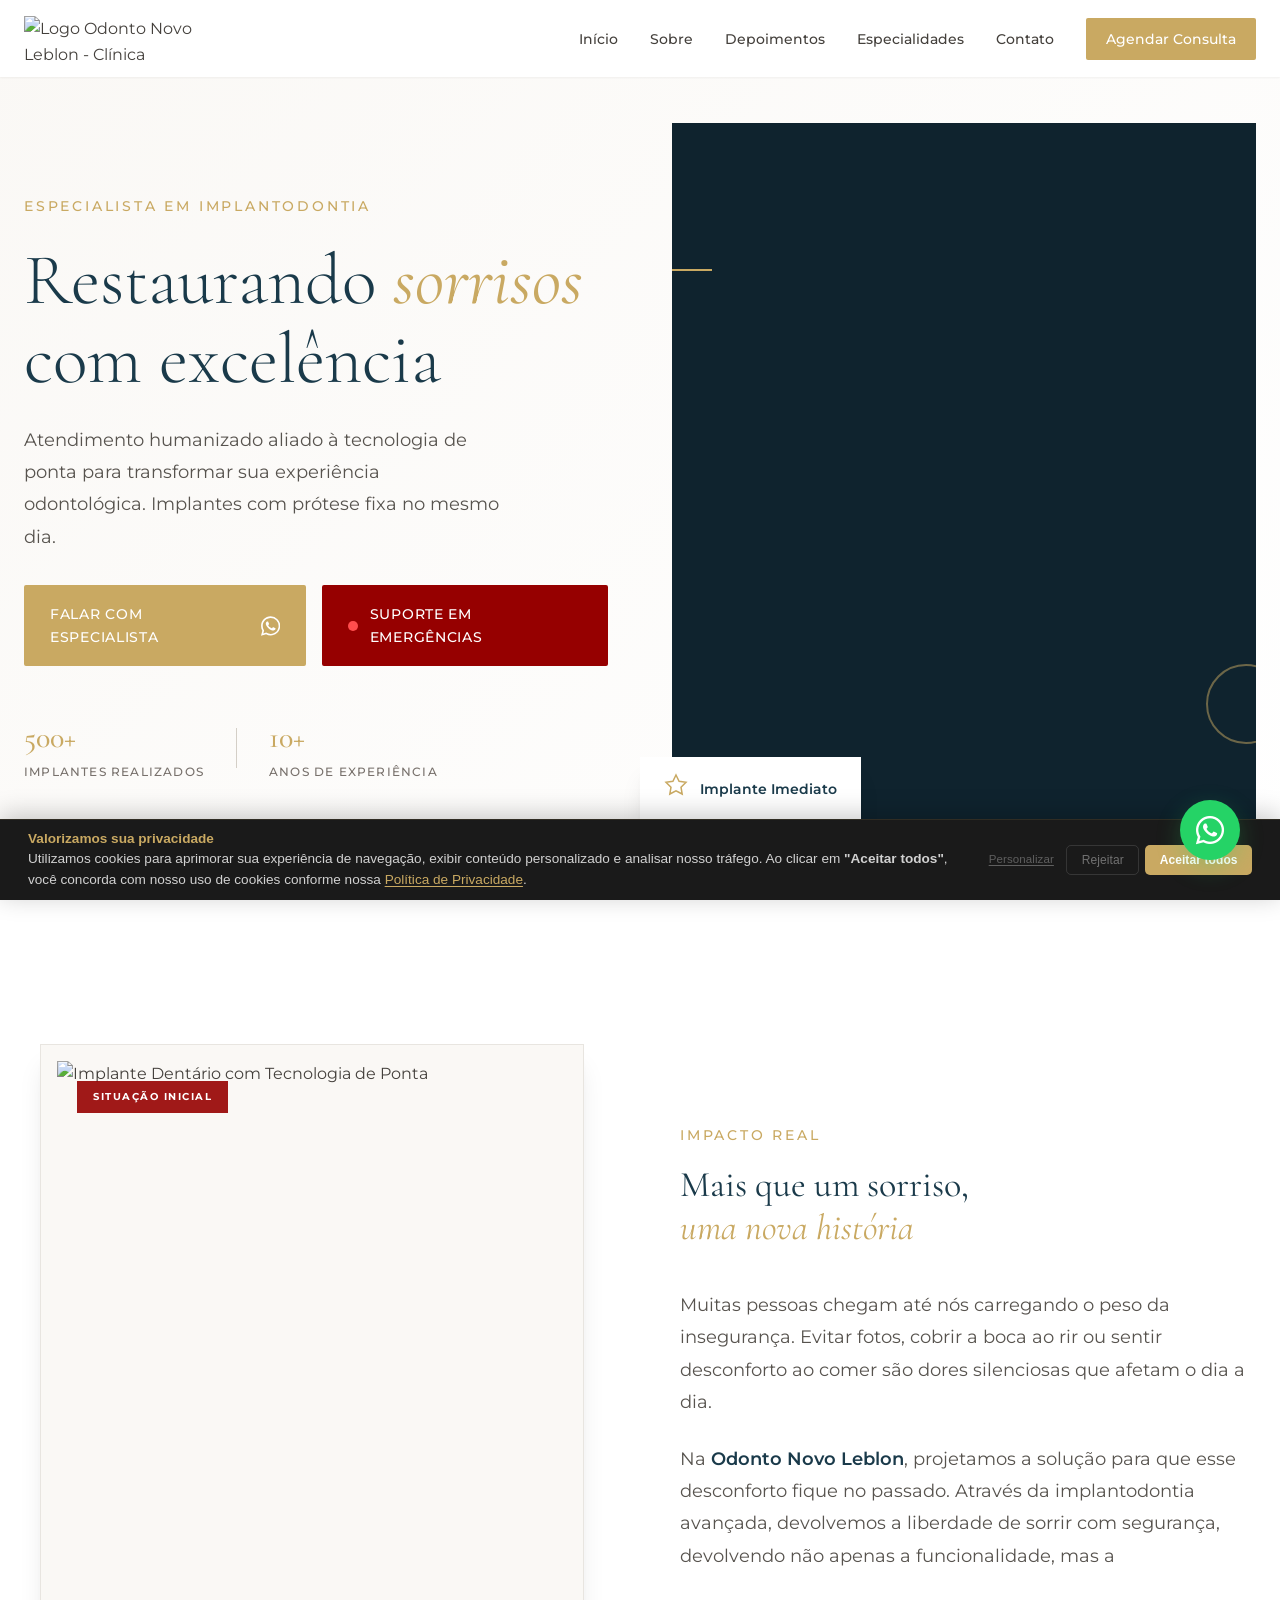
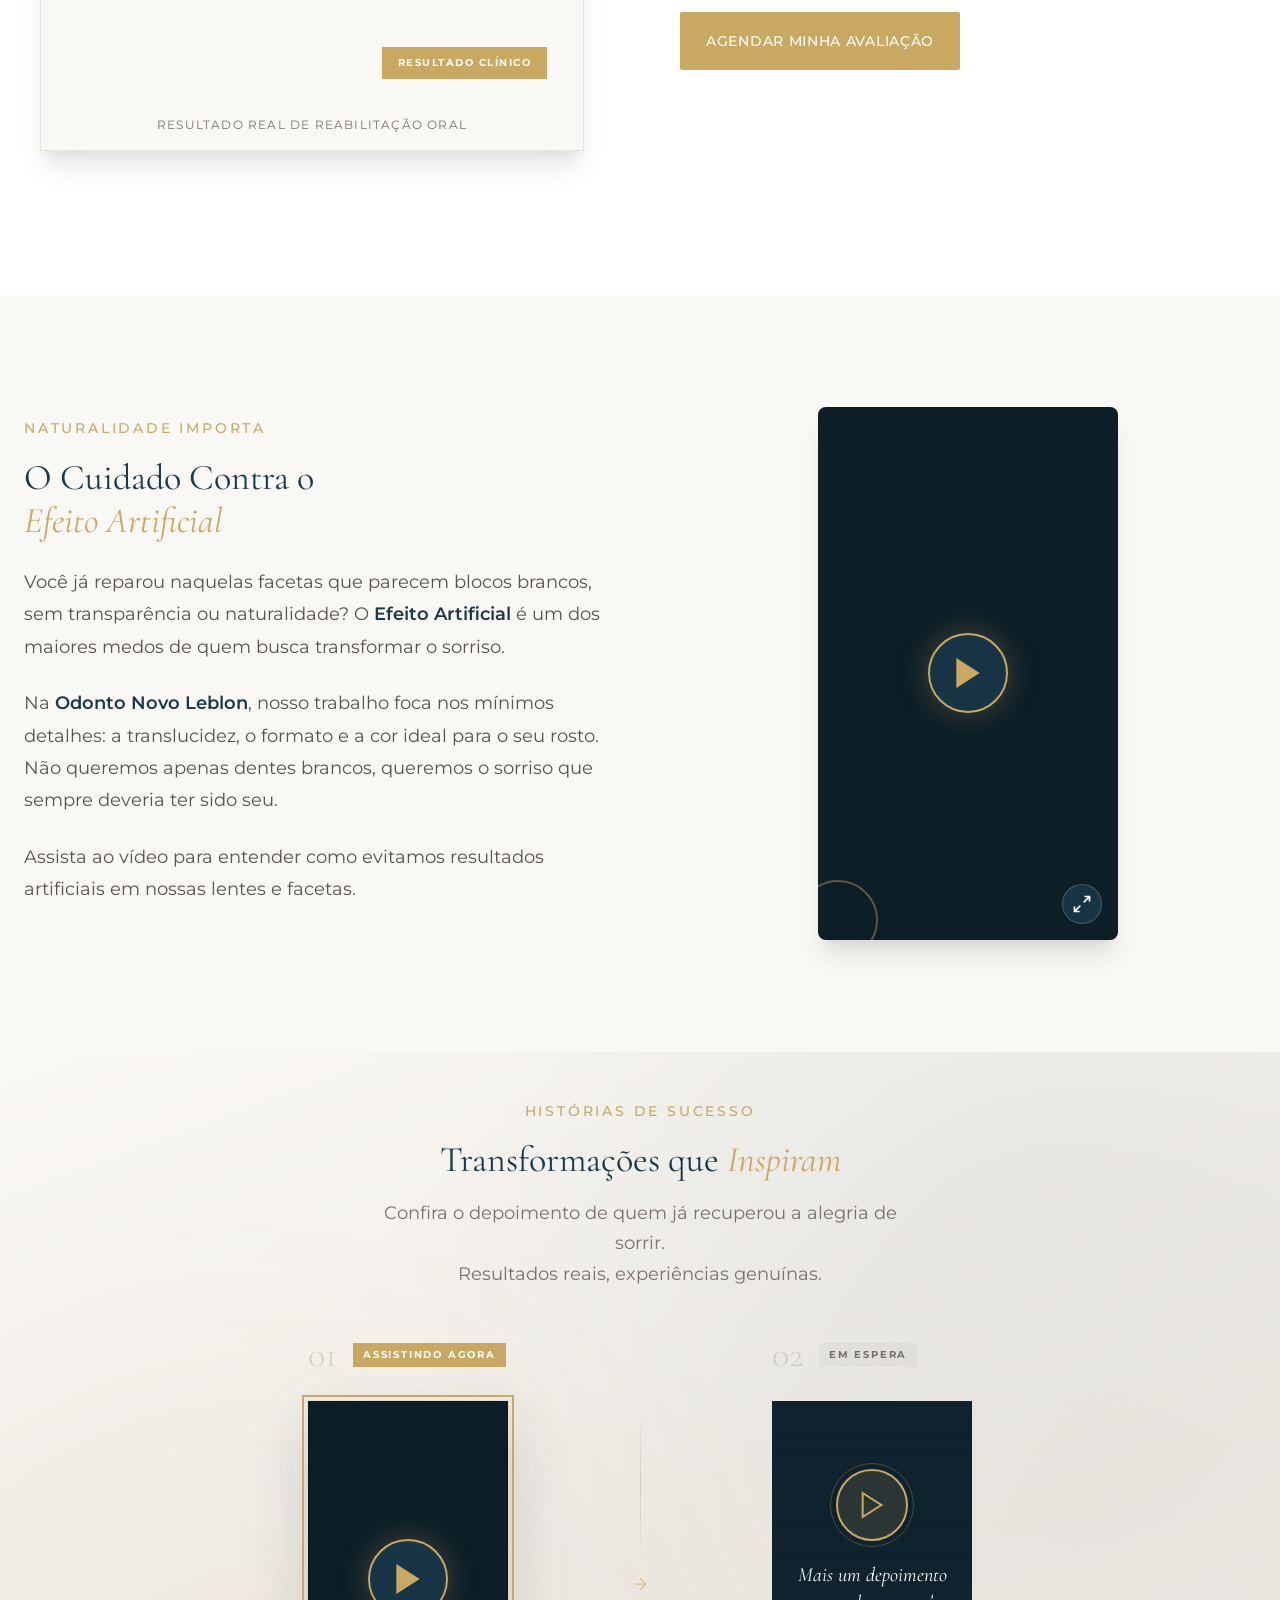
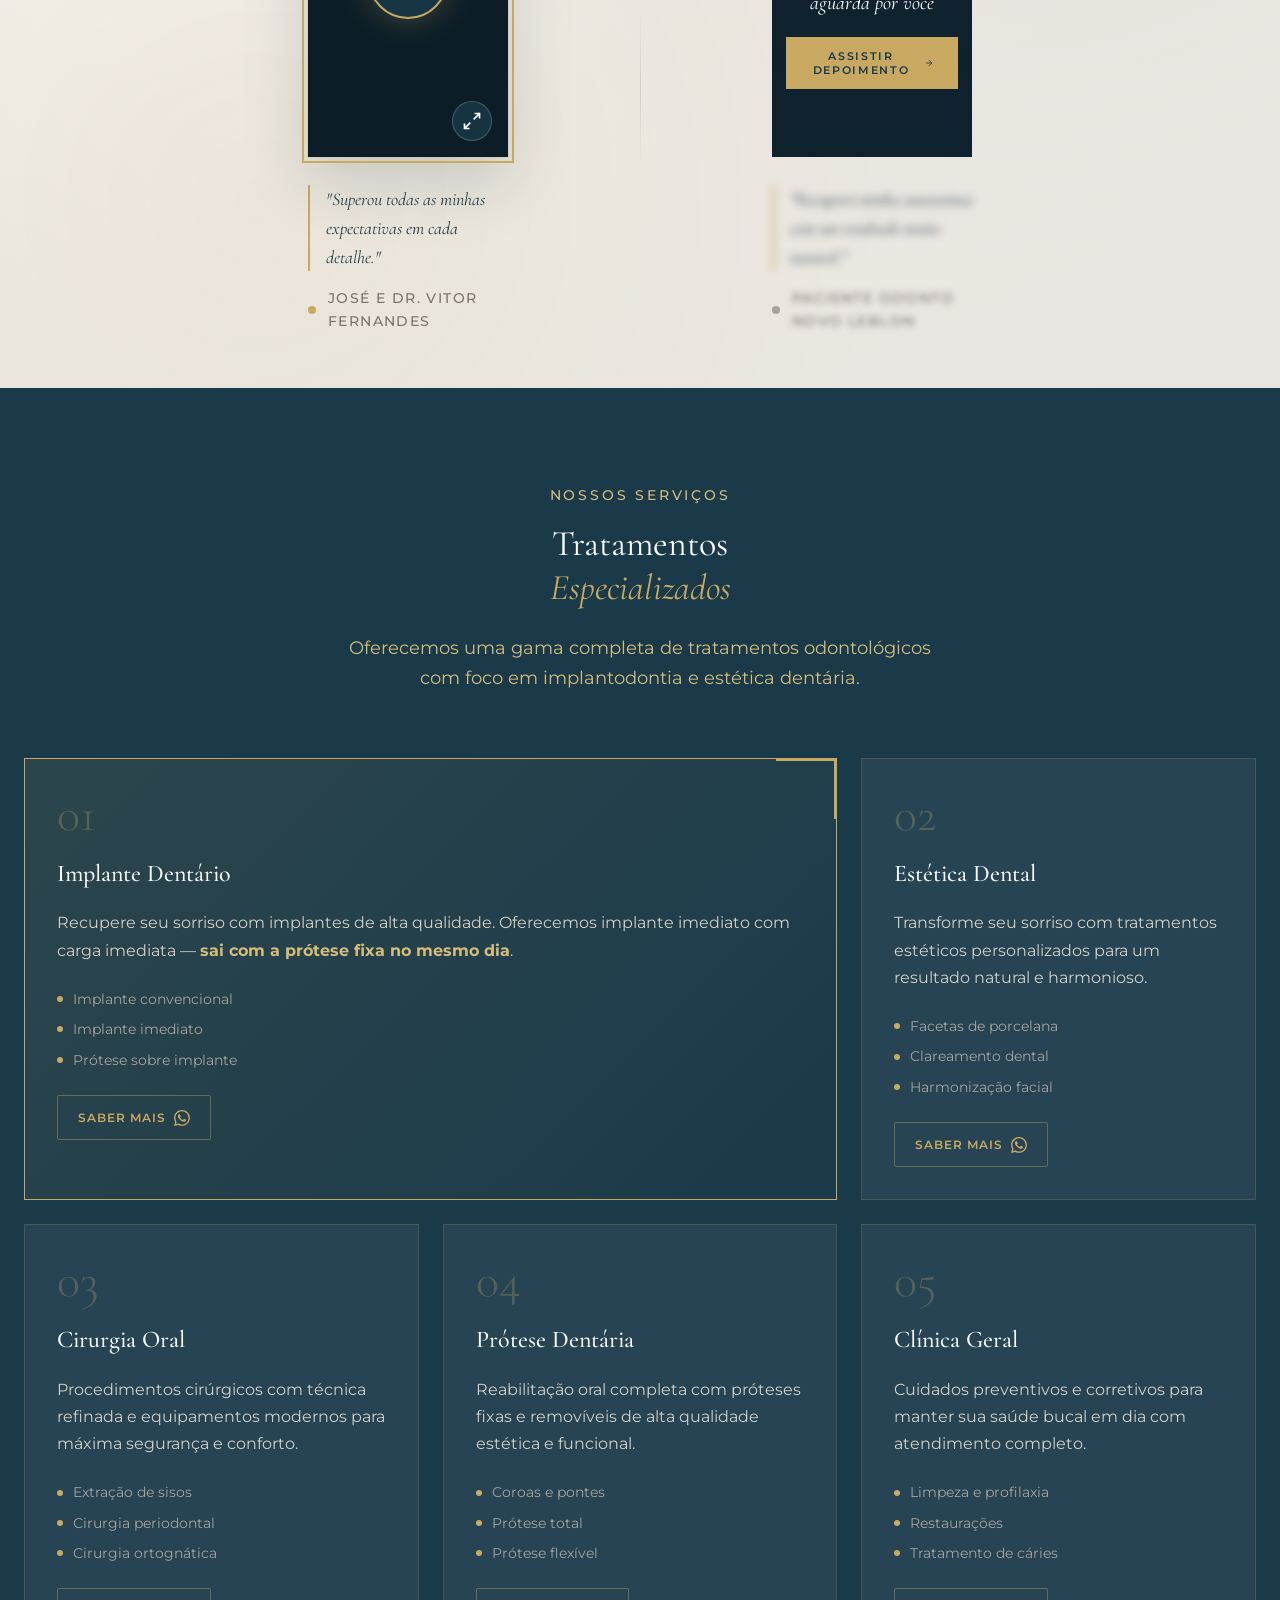
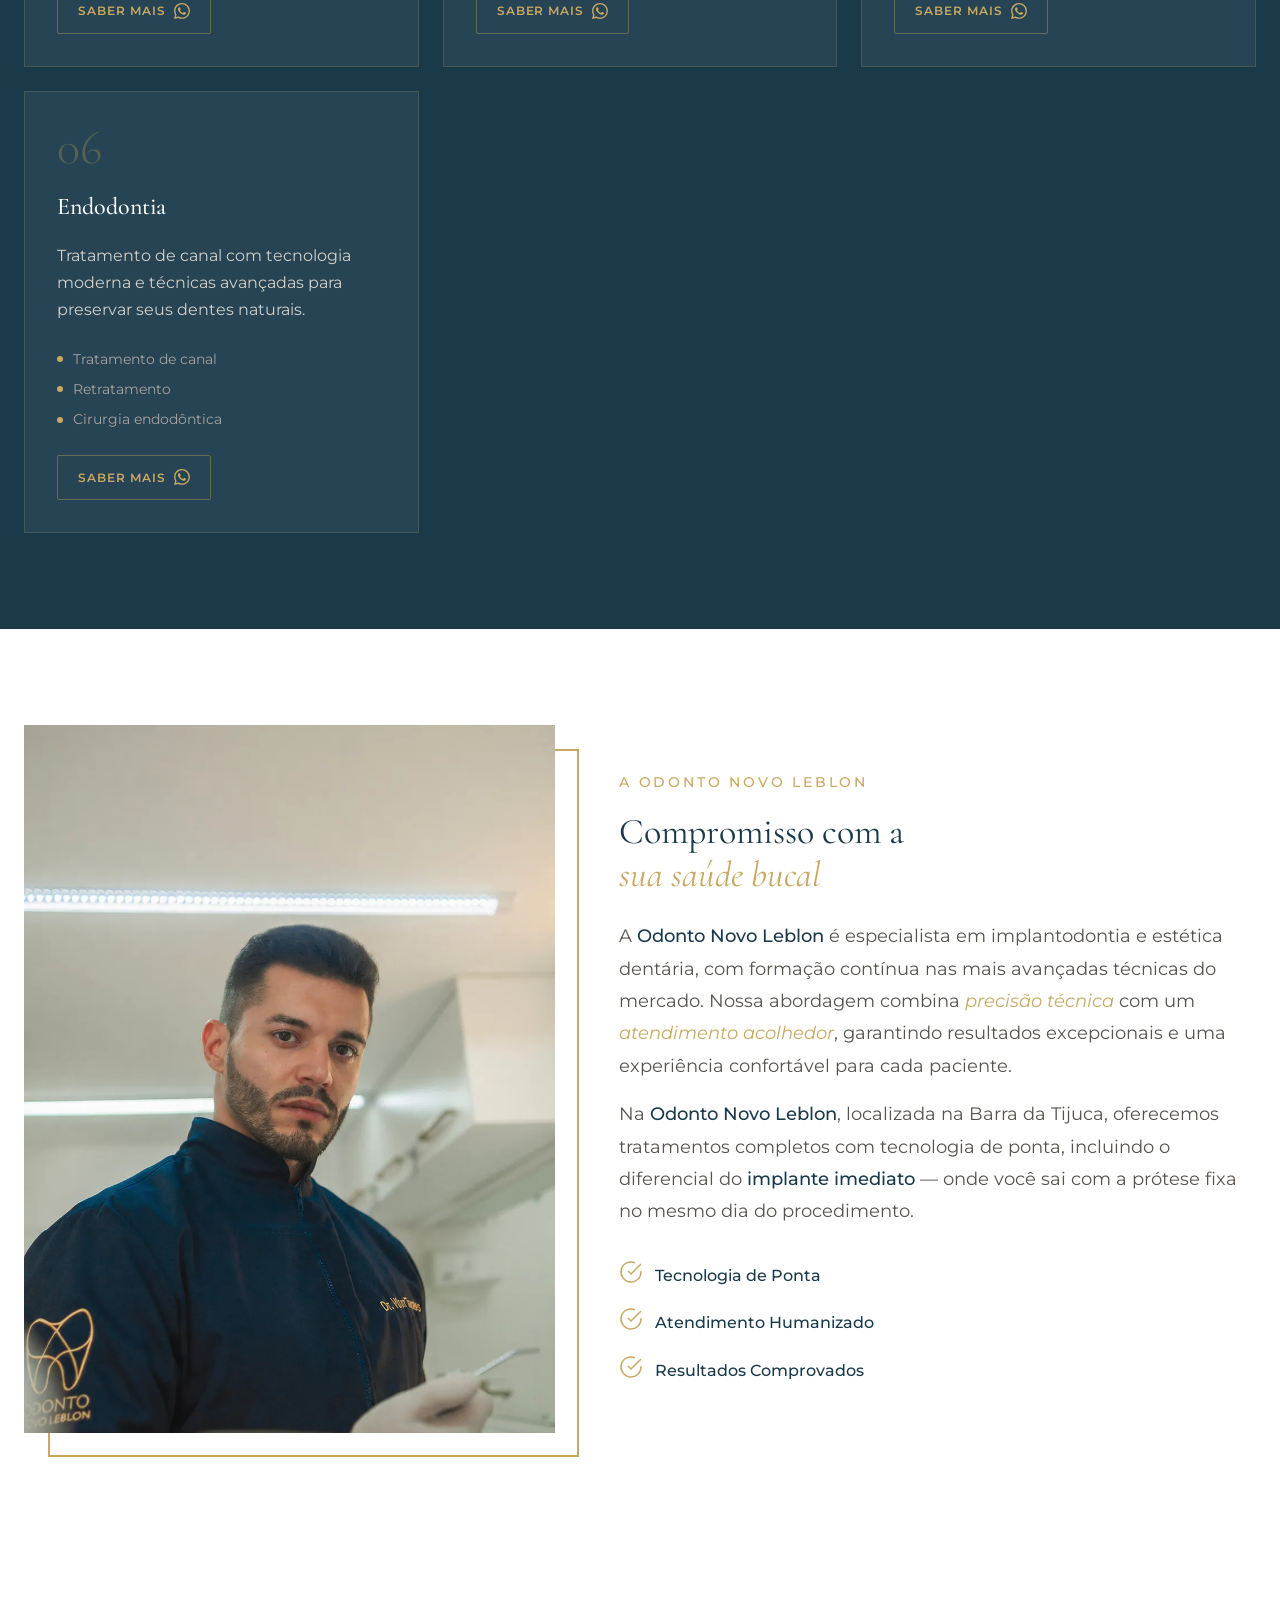
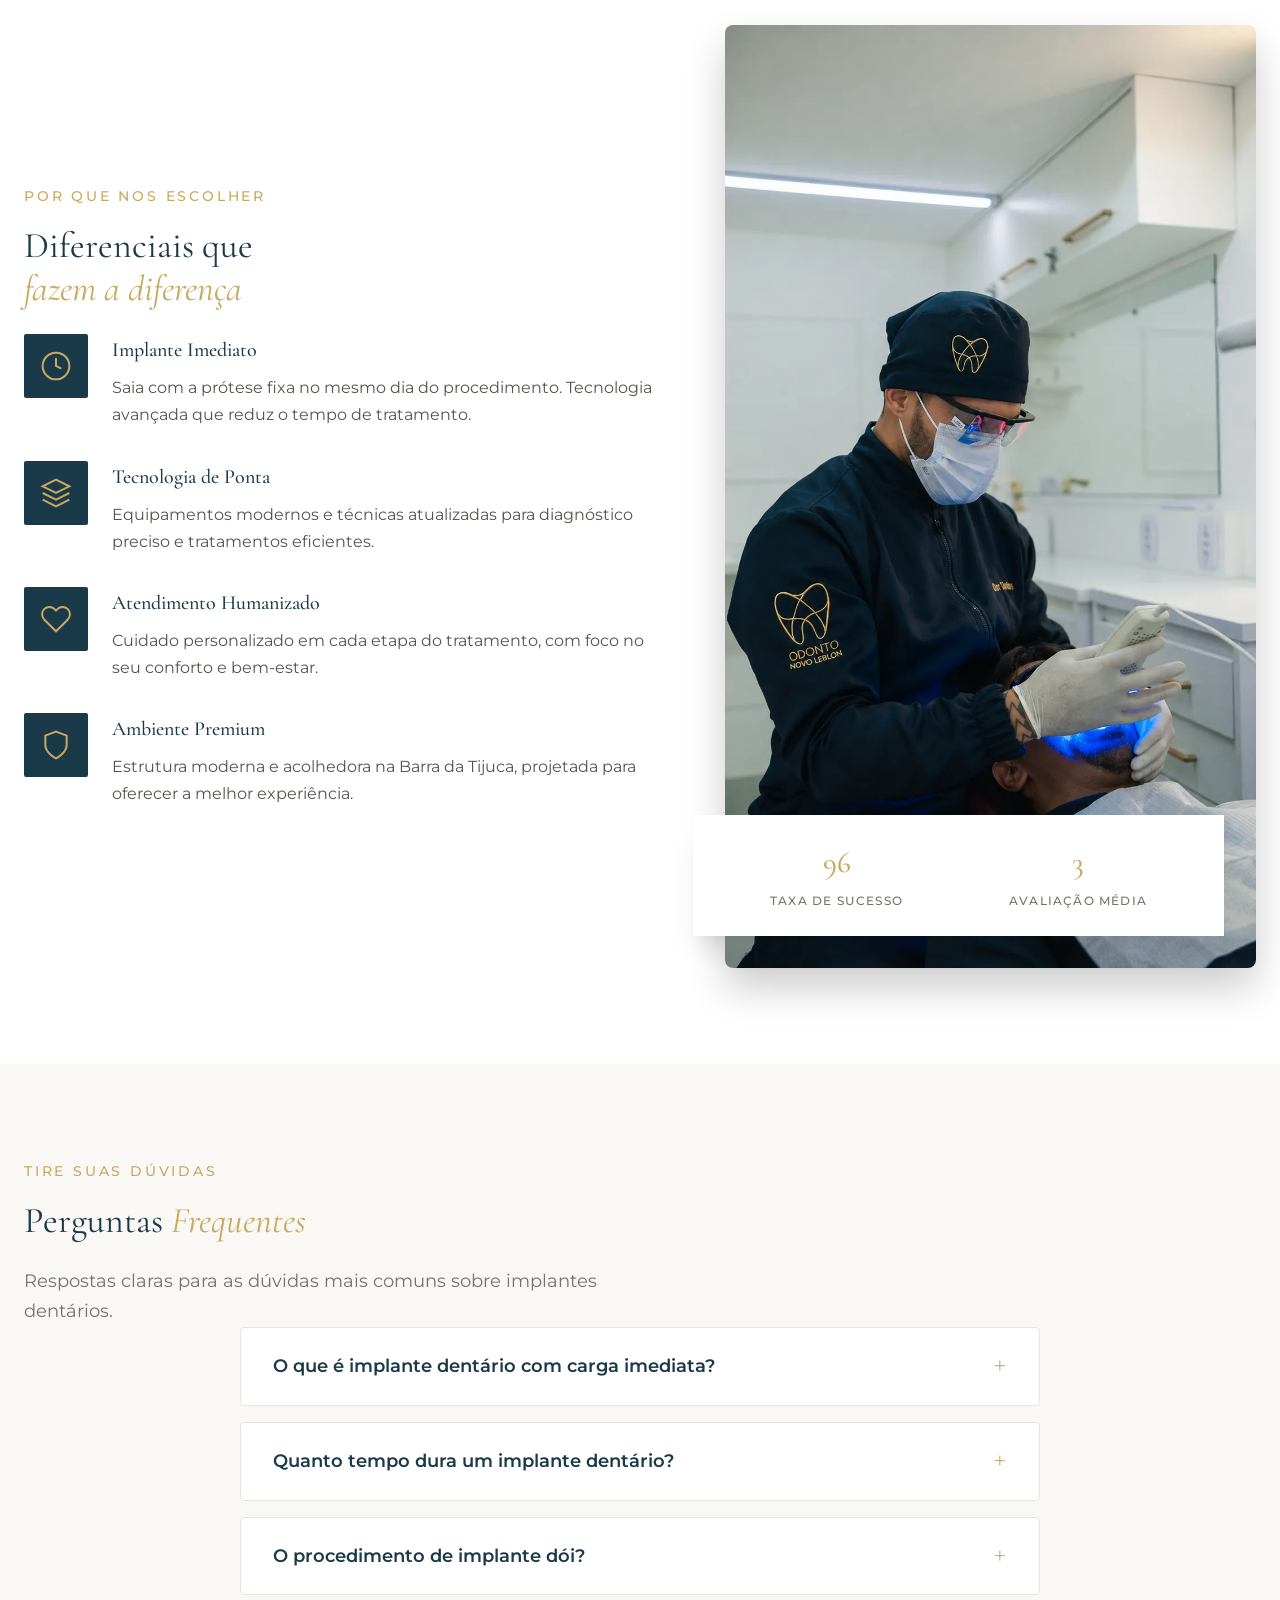
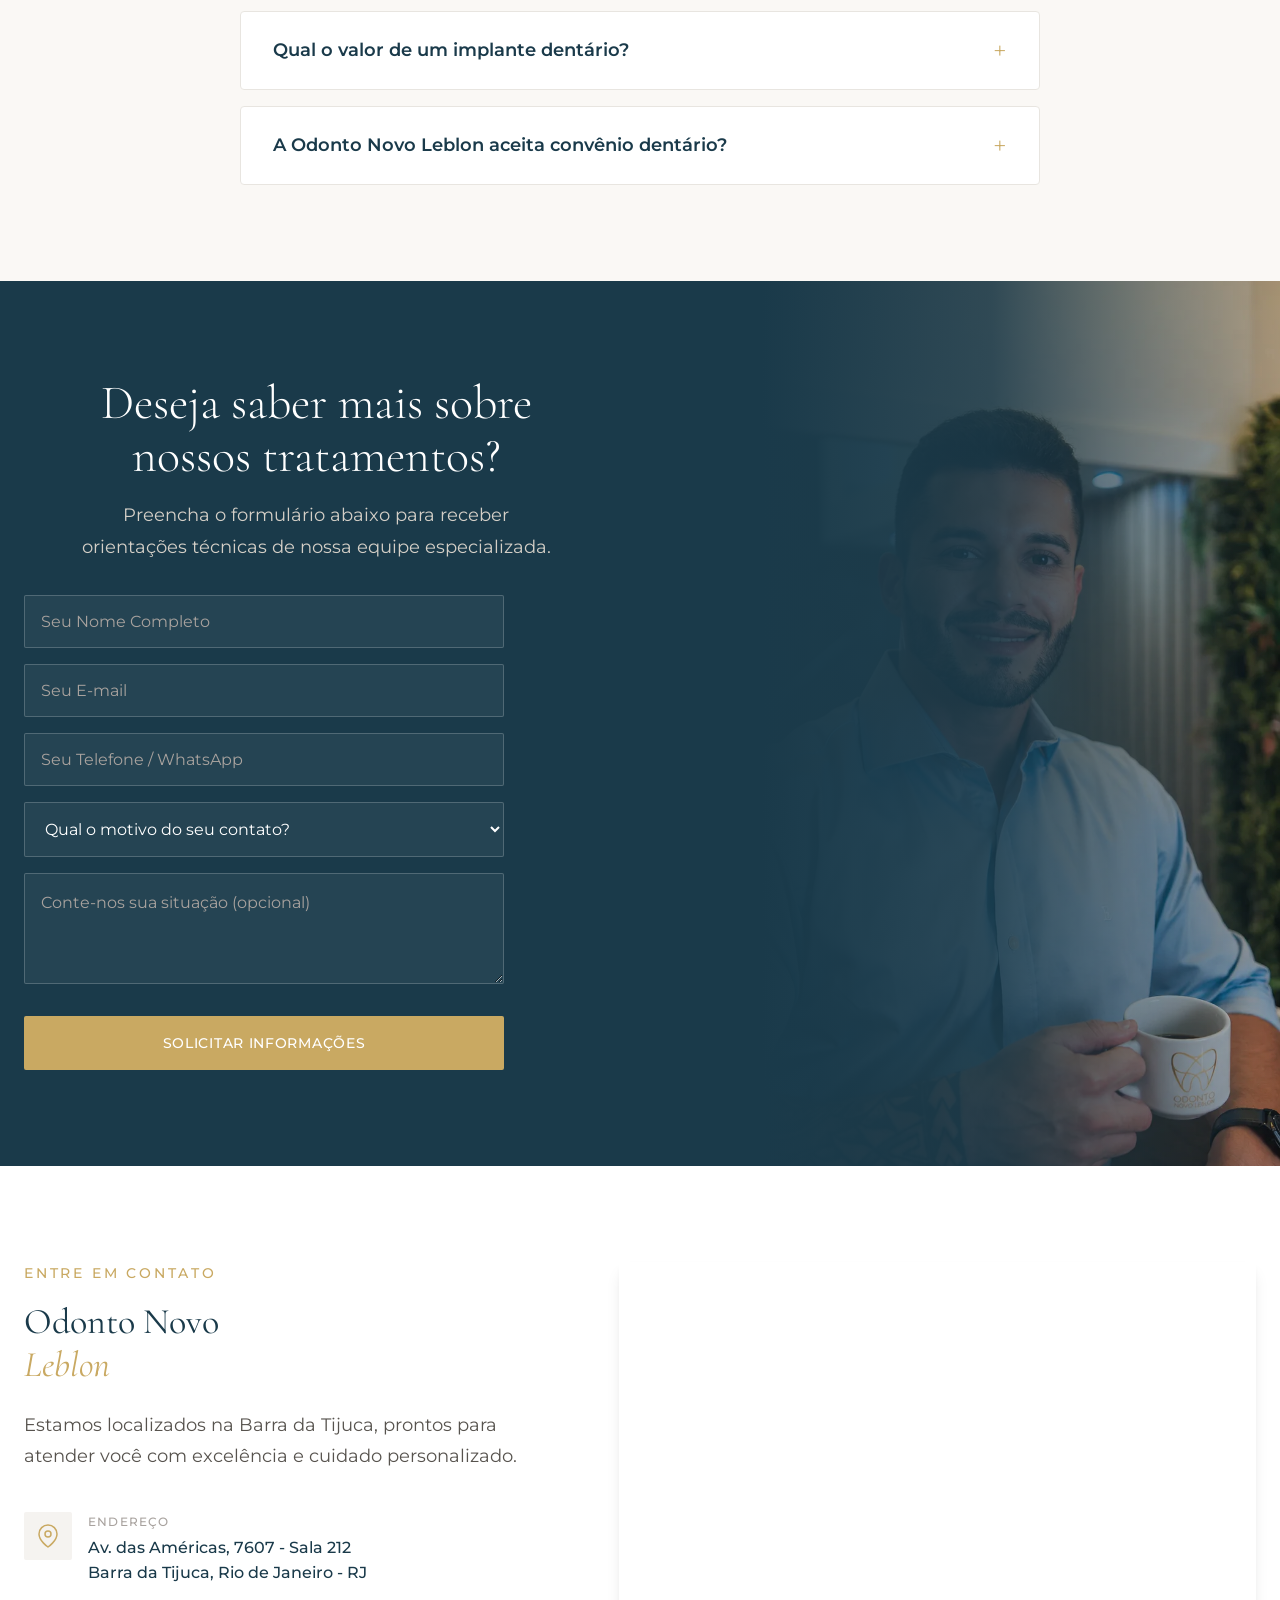
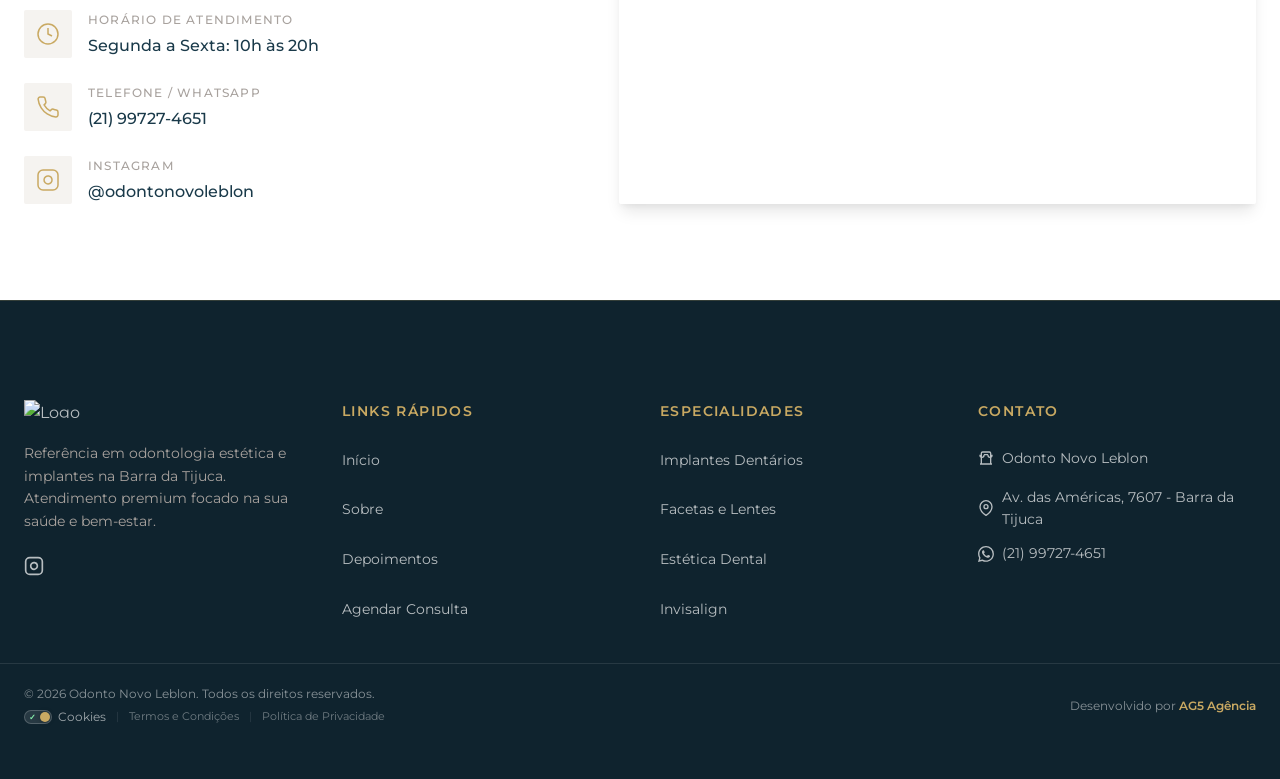
==== index.html @ 8f6925d9 "fix: aj" ====
<!DOCTYPE html>
<html lang="pt-BR">

<head>
    <meta charset="UTF-8">
    <meta name="viewport" content="width=device-width, initial-scale=1.0">

    <!-- Google Tag Manager -->
    <script>(function(w,d,s,l,i){w[l]=w[l]||[];w[l].push({'gtm.start':
    new Date().getTime(),event:'gtm.js'});var f=d.getElementsByTagName(s)[0],
    j=d.createElement(s),dl=l!='dataLayer'?'&l='+l:'';j.async=true;j.src=
    'https://www.googletagmanager.com/gtm.js?id='+i+dl;f.parentNode.insertBefore(j,f);
    })(window,document,'script','dataLayer','GTM-P4M5PRZR');</script>
    <!-- End Google Tag Manager -->

    <!-- SEO Primary -->
    <title>Implante Dentário na Barra da Tijuca | Odonto Novo Leblon</title>
    <meta name="description"
        content="Especialista em implante dentário na Barra da Tijuca, RJ. Prótese fixa no mesmo dia, tecnologia de ponta e atendimento humanizado. Agende sua consulta!">

    <!-- Canonical URL -->
    <link rel="canonical" href="http://www.odontonovoleblon.ag5agencia.site">

    <!-- Geo Meta Tags -->
    <meta name="geo.region" content="BR-RJ">
    <meta name="geo.placename" content="Rio de Janeiro">
    <meta name="geo.position" content="-22.999;-43.365">
    <meta name="ICBM" content="-22.999, -43.365">

    <!-- Theme -->
    <meta name="theme-color" content="#1A3A4A">
    <meta name="author" content="Odonto Novo Leblon">
    <meta name="robots" content="index, follow, max-image-preview:large">

    <!-- Favicon e Ícones -->
    <link rel="icon" type="image/x-icon" href="assets/logo-odonto-novo-leblon-favicon.ico">
    <link rel="icon" type="image/webp" href="assets/logo-odonto-novo-leblon-512x512.webp" sizes="512x512">
    <link rel="apple-touch-icon" href="assets/logo-odonto-novo-leblon-512x512.webp">
    <link rel="manifest" href="manifest.json">

    <!-- Open Graph / Redes Sociais -->
    <meta property="og:locale" content="pt_BR">
    <meta property="og:type" content="website">
    <meta property="og:title" content="Implante Dentário na Barra da Tijuca | Odonto Novo Leblon">
    <meta property="og:description"
        content="Especialista em implante dentário na Barra da Tijuca, RJ. Prótese fixa no mesmo dia com tecnologia de ponta. Agende sua avaliação!">
    <meta property="og:url" content="http://www.odontonovoleblon.ag5agencia.site">
    <meta property="og:site_name" content="Odonto Novo Leblon">
    <meta property="og:image" content="http://www.odontonovoleblon.ag5agencia.site/assets/dr.vitor-tavares.webp">
    <meta property="og:image:width" content="1200">
    <meta property="og:image:height" content="630">
    <meta property="og:image:alt"
        content="Odonto Novo Leblon - Clínica Especialista em Implantes Dentários na Barra da Tijuca, Rio de Janeiro">
    <meta property="business:contact_data:street_address" content="Av. das Américas, 7607 - Sala 212">
    <meta property="business:contact_data:locality" content="Barra da Tijuca">
    <meta property="business:contact_data:region" content="RJ">
    <meta property="business:contact_data:country_name" content="Brazil">

    <!-- Twitter Cards -->
    <meta name="twitter:card" content="summary_large_image">
    <meta name="twitter:title" content="Implante Dentário na Barra da Tijuca | Odonto Novo Leblon">
    <meta name="twitter:description"
        content="Especialista em implante dentário na Barra da Tijuca, RJ. Prótese fixa no mesmo dia com tecnologia de ponta.">
    <meta name="twitter:image"
        content="http://www.odontonovoleblon.ag5agencia.site/assets/dr.vitor-tavares.webp">
    <meta name="twitter:image:alt" content="Odonto Novo Leblon - Implantes Dentários">

    <!-- Last Updated -->
    <meta name="last-modified" content="2026-04-29">

    <link rel="preconnect" href="https://fonts.googleapis.com">
    <link rel="preconnect" href="https://fonts.gstatic.com" crossorigin>
    <link
        href="https://fonts.googleapis.com/css2?family=Cormorant+Garamond:ital,wght@0,300;0,400;0,500;0,600;1,300;1,400&family=Montserrat:wght@300;400;500;600&family=Outfit:wght@300;500;700&family=Playfair+Display:ital,wght@0,700;1,700&display=swap"
        rel="stylesheet">
    <link rel="stylesheet" href="https://cdnjs.cloudflare.com/ajax/libs/font-awesome/6.5.1/css/all.min.css">
    <link rel="stylesheet" href="style.css">
    <link rel="stylesheet" href="cookie-banner.css">

    <!-- Performance: Preload Crítico -->
    <link rel="preload" href="assets/dr.vitor-tavares.webp" as="image">
    <link rel="preload" href="https://fonts.gstatic.com/s/montserrat/v25/JTUHjIg1_i6t8kCHKm4532VJOt5-QNFgpWzyBTlnEw.woff2" as="font" type="font/woff2" crossorigin>
    <link rel="preload" href="https://fonts.gstatic.com/s/outfit/v11/QGYsz_MVcBeNP4NJtEtq.woff2" as="font" type="font/woff2" crossorigin>

    <!-- Schema.org JSON-LD -->
    <script type="application/ld+json">
    {
      "@context": "https://schema.org",
      "@graph": [
        {
          "@type": "Dentist",
          "@id": "https://www.odontonovoleblon.ag5agencia.site/#negocio",
          "name": "Odonto Novo Leblon",
          "alternateName": "Odonto Novo Leblon | Implante Dentário na Barra da Tijuca | Cirurgião Dentista | Clínica Odontológica",
          "url": "https://www.odontonovoleblon.ag5agencia.site/",
          "logo": "https://www.odontonovoleblon.ag5agencia.site/assets/logo-odonto-novo-leblon-desktop.webp",
          "image": [
            "https://www.odontonovoleblon.ag5agencia.site/assets/clinica-odontologica-premium-barra.webp",
            "https://www.odontonovoleblon.ag5agencia.site/assets/implante-dentario-carga-imediata.webp",
            "https://www.odontonovoleblon.ag5agencia.site/assets/tecnologia-odontologia-moderna.webp"
          ],
          "description": "Especialista em implante dentário na Barra da Tijuca, RJ. Prótese fixa no mesmo dia, atendimento humanizado com tecnologia de ponta.",
          "telephone": "+55-48-99127-4651",
          "priceRange": "$$$",
          "currenciesAccepted": "BRL",
          "paymentAccepted": "Dinheiro, Cartão de Crédito, Cartão de Débito, Convênios: Amil, Bradesco, SulAmérica",
          "foundingDate": "2025-10",
          "address": {
            "@type": "PostalAddress",
            "streetAddress": "Av. das Américas, 7607 - sala 212 - Shopping Novo Leblon",
            "addressLocality": "Rio de Janeiro",
            "addressRegion": "RJ",
            "postalCode": "22793-081",
            "addressCountry": "BR"
          },
          "geo": {
            "@type": "GeoCoordinates",
            "latitude": -23.00149870,
            "longitude": -43.38289220
          },
          "openingHoursSpecification": [
            {
              "@type": "OpeningHoursSpecification",
              "dayOfWeek": ["Monday", "Tuesday", "Wednesday", "Thursday", "Friday"],
              "opens": "10:00",
              "closes": "20:00"
            }
          ],
          "areaServed": [
            {
              "@type": "City",
              "name": "Rio de Janeiro",
              "containedInPlace": {
                "@type": "State",
                "name": "Rio de Janeiro"
              }
            },
            { "@type": "Place", "name": "Barra da Tijuca" },
            { "@type": "Place", "name": "Recreio dos Bandeirantes" },
            { "@type": "Place", "name": "Jacarepaguá" },
            { "@type": "Place", "name": "Camorim" },
            { "@type": "Place", "name": "Vargem Grande" },
            { "@type": "Place", "name": "Itanhangá" }
          ],
          "founder": {
            "@type": "Person",
            "name": "Dr. Vitor Tavares",
            "jobTitle": "Cirurgião Dentista | Especialista em Implantodontia",
            "description": "Especialista em implantodontia e estética dentária com formação contínua nas técnicas mais avançadas do mercado. Comprometido com resultados excepcionais e atendimento acolhedor.",
            "image": "https://www.odontonovoleblon.ag5agencia.site/assets/dr.vitor-tavares.webp"
          },
          "hasOfferCatalog": {
            "@type": "OfferCatalog",
            "name": "Serviços Odontológicos da Odonto Novo Leblon",
            "itemListElement": [
              {
                "@type": "Offer",
                "itemOffered": {
                  "@type": "Service",
                  "name": "Implante Dentário",
                  "description": "Implante dentário com carga imediata, prótese fixa no mesmo dia. Técnica avançada com alta taxa de sucesso.",
                  "areaServed": "Rio de Janeiro – RJ",
                  "provider": { "@id": "https://www.odontonovoleblon.ag5agencia.site/#negocio" }
                }
              },
              {
                "@type": "Offer",
                "itemOffered": {
                  "@type": "Service",
                  "name": "Clínica Geral",
                  "description": "Atendimento odontológico completo: prevenção, diagnóstico, tratamento de cáries e manutenção da saúde bucal.",
                  "areaServed": "Rio de Janeiro – RJ",
                  "provider": { "@id": "https://www.odontonovoleblon.ag5agencia.site/#negocio" }
                }
              },
              {
                "@type": "Offer",
                "itemOffered": {
                  "@type": "Service",
                  "name": "Cirurgia Oral e Periodontal",
                  "description": "Procedimentos cirúrgicos com técnica refinada para extrações, tratamento de gengivas e reabilitação oral.",
                  "areaServed": "Rio de Janeiro – RJ",
                  "provider": { "@id": "https://www.odontonovoleblon.ag5agencia.site/#negocio" }
                }
              },
              {
                "@type": "Offer",
                "itemOffered": {
                  "@type": "Service",
                  "name": "Estética Dental e Facetas",
                  "description": "Transformação do sorriso com facetas de porcelana, clareamento dental e harmonização facial.",
                  "areaServed": "Rio de Janeiro – RJ",
                  "provider": { "@id": "https://www.odontonovoleblon.ag5agencia.site/#negocio" }
                }
              },
              {
                "@type": "Offer",
                "itemOffered": {
                  "@type": "Service",
                  "name": "Prótese Dentária",
                  "description": "Reabilitação oral completa com próteses fixas e removíveis de alta qualidade estética e funcional.",
                  "areaServed": "Rio de Janeiro – RJ",
                  "provider": { "@id": "https://www.odontonovoleblon.ag5agencia.site/#negocio" }
                }
              },
              {
                "@type": "Offer",
                "itemOffered": {
                  "@type": "Service",
                  "name": "Endodontia",
                  "description": "Tratamento de canal com tecnologia moderna e técnicas avançadas para preservar os dentes naturais.",
                  "areaServed": "Rio de Janeiro – RJ",
                  "provider": { "@id": "https://www.odontonovoleblon.ag5agencia.site/#negocio" }
                }
              },
              {
                "@type": "Offer",
                "itemOffered": {
                  "@type": "Service",
                  "name": "Periodontia",
                  "description": "Tratamento especializado para doenças da gengiva e estruturas de suporte dos dentes.",
                  "areaServed": "Rio de Janeiro – RJ",
                  "provider": { "@id": "https://www.odontonovoleblon.ag5agencia.site/#negocio" }
                }
              }
            ]
          },
          "aggregateRating": {
            "@type": "AggregateRating",
            "ratingValue": "5",
            "reviewCount": "46",
            "bestRating": "5",
            "worstRating": "1"
          },
          "sameAs": [
            "https://share.google/1XXQAdX3nRAdYRO32",
            "https://www.instagram.com/leblonodonto/",
            "https://wa.me/5548991274651"
          ]
        },
        {
          "@type": "WebSite",
          "@id": "https://www.odontonovoleblon.ag5agencia.site/#website",
          "url": "https://www.odontonovoleblon.ag5agencia.site/",
          "name": "Odonto Novo Leblon | Implante Dentário na Barra da Tijuca",
          "publisher": { "@id": "https://www.odontonovoleblon.ag5agencia.site/#negocio" },
          "inLanguage": "pt-BR"
        },
        {
          "@type": "WebPage",
          "@id": "https://www.odontonovoleblon.ag5agencia.site/#webpage",
          "url": "https://www.odontonovoleblon.ag5agencia.site/",
          "name": "Implante Dentário Barra da Tijuca | Odonto Novo Leblon",
          "description": "Especialista em implante dentário na Barra da Tijuca, RJ. Prótese fixa no mesmo dia, tecnologia de ponta e atendimento humanizado. Agende sua consulta!",
          "isPartOf": { "@id": "https://www.odontonovoleblon.ag5agencia.site/#website" },
          "about": { "@id": "https://www.odontonovoleblon.ag5agencia.site/#negocio" },
          "inLanguage": "pt-BR",
          "datePublished": "2025-10-01",
          "dateModified": "2026-04-29"
        },
        {
          "@type": "FAQPage",
          "@id": "https://www.odontonovoleblon.ag5agencia.site/#faq",
          "mainEntity": [
            {
              "@type": "Question",
              "name": "O que é implante dentário com carga imediata?",
              "acceptedAnswer": {
                "@type": "Answer",
                "text": "É um procedimento onde o implante e a prótese fixa são instalados no mesmo dia, permitindo que o paciente saia com o sorriso restaurado imediatamente. Na Odonto Novo Leblon, utilizamos tecnologia avançada para garantir segurança e resultados duradouros."
              }
            },
            {
              "@type": "Question",
              "name": "Quanto tempo dura um implante dentário?",
              "acceptedAnswer": {
                "@type": "Answer",
                "text": "Com os cuidados adequados, um implante dentário pode durar a vida toda. A taxa de sucesso dos implantes realizados na Odonto Novo Leblon é de 98%, e com manutenção correta e visitas regulares ao dentista, o implante se mantém saudável por décadas."
              }
            },
            {
              "@type": "Question",
              "name": "O procedimento de implante dói?",
              "acceptedAnswer": {
                "@type": "Answer",
                "text": "O procedimento é realizado com anestesia local e técnicas modernas que minimizam o desconforto. Na Odonto Novo Leblon, utilizamos tecnologia de ponta e sedação quando necessário, garantindo uma experiência confortável e sem dor para o paciente."
              }
            },
            {
              "@type": "Question",
              "name": "Qual o valor de um implante dentário?",
              "acceptedAnswer": {
                "@type": "Answer",
                "text": "O valor varia conforme o tipo de implante e a complexidade do caso. Na Odonto Novo Leblon, oferecemos avaliação gratuita e condições facilitadas de pagamento. Entre em contato pelo WhatsApp (21) 99727-4651 para agendar sua consulta."
              }
            },
            {
              "@type": "Question",
              "name": "A Odonto Novo Leblon aceita convênio dentário?",
              "acceptedAnswer": {
                "@type": "Answer",
                "text": "Sim, trabalhamos com diversos convênios incluindo Amil, Bradesco e SulAmérica. Também oferecemos planos de pagamento facilitados. Consulte nossa equipe pelo WhatsApp ou telefone para verificar a cobertura do seu plano."
              }
            }
          ]
        }
      ]
    }
    </script>
</head>

<body>
    <!-- Google Tag Manager (noscript) -->
    <noscript><iframe src="https://www.googletagmanager.com/ns.html?id=GTM-P4M5PRZR"
    height="0" width="0" style="display:none;visibility:hidden"></iframe></noscript>
    <!-- End Google Tag Manager (noscript) -->
    <!-- Navegação -->
    <nav class="nav" id="nav" aria-label="Navegação principal">
        <div class="nav-container">
            <a href="#inicio" class="nav-logo" aria-label="Odonto Novo Leblon - Página Inicial">
                <picture>
                    <source media="(max-width: 768px)" srcset="assets/logo-odonto-novo-leblon-mobile.webp"
                        type="image/webp">
                    <img src="assets/logo-odonto-novo-leblon-desktop.webp"
                        alt="Logo Odonto Novo Leblon - Clínica Especializada em Implantes Dentários"
                        class="logo-image" loading="eager" fetchpriority="high" width="180" height="40">
                </picture>
            </a>
            <button class="nav-toggle" id="navToggle" aria-label="Abrir menu de navegação" aria-expanded="false"
                aria-controls="navMenu">
                <span></span>
                <span></span>
                <span></span>
            </button>
            <ul class="nav-menu" id="navMenu">
                <li><a href="#inicio" class="nav-link">Início</a></li>
                <li><a href="#sobre" class="nav-link">Sobre</a></li>
                <li><a href="#depoimentos" class="nav-link">Depoimentos</a></li>
                <li><a href="#especialidades" class="nav-link">Especialidades</a></li>
                <li><a href="#contato" class="nav-link">Contato</a></li>
                <li><a href="https://wa.me/5521997274651?text=Ol%C3%A1%2C%20vim%20atrav%C3%A9s%20do%20site%20e%20gostaria%20de%20agendar%20uma%20consulta." class="nav-cta" target="_blank">Agendar Consulta</a></li>
            </ul>
        </div>
    </nav>

    <!-- Main Content -->
    <main id="main-content">
        <!-- Hero Section -->
        <section class="hero" id="inicio">
            <!-- Video Background (Mobile only via CSS) -->
            <div class="hero-video-bg">
                <video autoplay muted loop playsinline class="hero-bg-video">
                    <source src="https://assets.cdn.filesafe.space/7hzaWcGgawCV1WudlwA7/media/69d718e6034bff42850d42e3.mp4" type="video/mp4">
                </video>
                <div class="hero-video-overlay"></div>
            </div>

            <div class="hero-grid">
                <div class="hero-content">
                    <div class="hero-eyebrow">Especialista em Implantodontia</div>
                    <h1 class="hero-title">
                        <span class="title-line">Restaurando <span class="title-accent">sorrisos</span></span>
                        <span class="title-line">com excelência</span>
                    </h1>
                    <p class="hero-description">
                        Atendimento humanizado aliado à tecnologia de ponta para transformar
                        sua experiência odontológica. Implantes com prótese fixa no mesmo dia.
                    </p>
                    <div class="hero-actions">
                        <a href="https://wa.me/5521997274651?text=Ol%C3%A1%2C%20vim%20atrav%C3%A9s%20do%20site%20e%20gostaria%20de%20saber%20mais%20sobre%20atendimento." class="btn btn-primary" target="_blank">
                            <span>Falar com Especialista</span>
                            <svg width="20" height="20" viewBox="0 0 16 16" fill="currentColor">
                                <path d="M13.601 2.326A7.85 7.85 0 0 0 7.994 0C3.627 0 .068 3.558.064 7.926c0 1.399.366 2.76 1.057 3.965L0 16l4.204-1.102a7.9 7.9 0 0 0 3.79.965h.004c4.368 0 7.926-3.558 7.93-7.93A7.9 7.9 0 0 0 13.6 2.326zM7.994 14.521a6.6 6.6 0 0 1-3.356-.92l-.24-.144-2.494.654.666-2.433-.156-.251a6.56 6.56 0 0 1-1.007-3.505c0-3.626 2.957-6.584 6.591-6.584a6.56 6.56 0 0 1 4.66 1.931 6.56 6.56 0 0 1 1.928 4.66c-.004 3.639-2.961 6.592-6.592 6.592m3.615-4.934c-.197-.099-1.17-.578-1.353-.646-.182-.065-.315-.099-.445.099-.133.197-.513.646-.627.775-.114.133-.232.148-.43.05-.197-.1-.836-.308-1.592-.985-.59-.525-.985-1.175-1.103-1.372-.114-.198-.011-.304.088-.403.087-.088.197-.232.296-.346.1-.114.133-.198.198-.33.065-.134.034-.248-.015-.347-.05-.099-.445-1.076-.612-1.47-.16-.389-.323-.335-.445-.34-.114-.007-.247-.007-.38-.007a.73.73 0 0 0-.529.247c-.182.198-.691.677-.691 1.654s.71 1.916.81 2.049c.098.133 1.394 2.132 3.383 2.992.47.205.84.326 1.129.418.475.152.904.129 1.246.08.38-.058 1.171-.48 1.338-.943.164-.464.164-.86.114-.943-.049-.084-.182-.133-.38-.232"/>
                            </svg>
                        </a>
                        <a href="https://wa.me/5521997274651?text=Ol%C3%A1%2C%20vim%20atrav%C3%A9s%20do%20site%20e%20gostaria%20de%20agendar%20atendimento%20de%20emerg%C3%AAncia%20odontol%C3%B3gica." class="btn btn-emergency" target="_blank">
                            <span class="pulse-dot"></span>
                            <span>Suporte em Emergências</span>
                        </a>
                    </div>
                    <div class="hero-stats">
                        <div class="stat-item">
                            <span class="stat-number">+500</span>
                            <span class="stat-label">Implantes Realizados</span>
                        </div>
                        <div class="stat-divider"></div>
                        <div class="stat-item">
                            <span class="stat-number">10+</span>
                            <span class="stat-label">Anos de Experiência</span>
                        </div>
                    </div>
                </div>
                <div class="hero-visual">
                    <div class="hero-image-container">
                        <div class="hero-image-frame">
                            <video autoplay muted loop playsinline class="hero-video">
                                <source
                                    src="https://assets.cdn.filesafe.space/7hzaWcGgawCV1WudlwA7/media/69d718e6034bff42850d42e3.mp4"
                                    type="video/mp4">
                                Seu navegador não suporta vídeos.
                            </video>
                            <div class="image-accent-line"></div>
                            <div class="image-accent-circle"></div>
                        </div>
                        <div class="hero-badge">
                            <span class="badge-icon">
                                <svg width="24" height="24" viewBox="0 0 24 24" fill="none" stroke="currentColor"
                                    stroke-width="1.5">
                                    <path
                                        d="M12 2L15.09 8.26L22 9.27L17 14.14L18.18 21.02L12 17.77L5.82 21.02L7 14.14L2 9.27L8.91 8.26L12 2Z" />
                                </svg>
                            </span>
                            <span class="badge-text">Implante Imediato</span>
                        </div>
                    </div>
                </div>
            </div>
        </section>

        <!-- Seção Transformaçao -->
        <section class="transformation" id="transformacao">
            <div class="container">
                <div class="transformation-grid">
                    <div class="transformation-header">
                        <div class="section-eyebrow">Impacto Real</div>
                        <h2 class="section-title">Mais que um sorriso,<br><span class="title-highlight">uma nova história</span></h2>
                    </div>
                    <div class="transformation-visual">
                        <div class="ba-card">
                            <div class="ba-image-wrapper">
                                <img src="assets/tecnologia-odontologia-moderna.webp"
                                    alt="Implante Dentário com Tecnologia de Ponta"
                                    class="ba-img" loading="lazy" width="600" height="400"
                                    style="aspect-ratio: 600/400;">
                                <div class="ba-tag before">Situação Inicial</div>
                                <div class="ba-tag after">Resultado Clínico</div>
                            </div>
                            <div class="ba-caption">Resultado Real de Reabilitação Oral</div>
                        </div>
                    </div>
                    <div class="transformation-content">
                        <div class="transformation-description">
                            <p>
                                Muitas pessoas chegam até nós carregando o peso da insegurança. Evitar fotos, cobrir
                                a boca
                                ao rir ou sentir desconforto ao comer são dores silenciosas que afetam o dia a dia.
                            </p>
                            <p>
                                Na <strong>Odonto Novo Leblon</strong>, projetamos a solução para que esse
                                desconforto fique
                                no passado. Através da implantodontia avançada, devolvemos a liberdade de sorrir com
                                segurança, devolvendo não apenas a funcionalidade, mas a
                            <div class="transformation-actions">
                                <a href="https://wa.me/5521997274651?text=Ol%C3%A1%2C%20vim%20atrav%C3%A9s%20do%20site%20e%20gostaria%20de%20agendar%20minha%20avalia%C3%A7%C3%A3o." class="btn btn-primary" target="_blank">Agendar
                                    minha
                                    avaliação</a>
                            </div>
                        </div>
                    </div>
                </div>
        </section>
        
        <!-- Seção Faceta Efeito Artificial -->
        <section class="faceta-artificial section" id="faceta-artificial">
            <div class="container">
                <div class="faceta-grid">
                    <div class="faceta-content">
                        <!-- Vídeo Mobile (vísivel apenas no mobile, antes do título) -->
                        <div class="faceta-video-mobile">
                            <div class="faceta-video-wrapper" onclick="togglePlay(this, event)">
                                <video preload="metadata" class="faceta-video" id="faceta-video-mobile-src">
                                    <source src="https://assets.cdn.filesafe.space/7hzaWcGgawCV1WudlwA7/media/69f2b30ee84e52bef4d91a27.mp4" type="video/mp4">
                                    Seu navegador não suporta vídeos.
                                </video>
                                <div class="play-overlay">
                                    <div class="play-icon">
                                        <svg width="40" height="40" viewBox="0 0 24 24" fill="currentColor">
                                            <polygon points="5 3 19 12 5 21 5 3"></polygon>
                                        </svg>
                                    </div>
                                </div>
                                <button class="btn-amplify" aria-label="Ampliar vídeo" onclick="openVideoModal('https://assets.cdn.filesafe.space/7hzaWcGgawCV1WudlwA7/media/69f2b30ee84e52bef4d91a27.mp4', null, event)">
                                    <svg width="20" height="20" viewBox="0 0 24 24" fill="none" stroke="currentColor" stroke-width="2">
                                        <path d="M15 3h6v6M9 21H3v-6M21 3l-7 7M3 21l7-7" />
                                    </svg>
                                </button>
                                <!-- Botão Temporizado Mobile (Overlay) -->
                                <div id="faceta-cta-mobile" class="faceta-video-cta-overlay" style="display: none;">
                                    <a href="https://wa.me/5521997274651?text=Ol%C3%A1%2C%20assisti%20o%20v%C3%ADdeo%20sobre%20naturalidade%20e%20gostaria%20de%20agendar%20minha%20avalia%C3%A7%C3%A3o." class="btn btn-primary" target="_blank">
                                        Agendar minha avaliação
                                    </a>
                                </div>
                            </div>
                        </div>

                        <div class="section-eyebrow">Naturalidade Importa</div>
                        <h2 class="section-title">O Cuidado Contra o<br><span class="title-highlight">Efeito Artificial</span></h2>
                        <div class="faceta-description">
                            <p>
                                Você já reparou naquelas facetas que parecem blocos brancos, sem transparência ou naturalidade? 
                                O <strong>Efeito Artificial</strong> é um dos maiores medos de quem busca transformar o sorriso.
                            </p>
                            <p>
                                Na <strong>Odonto Novo Leblon</strong>, nosso trabalho foca nos mínimos detalhes: a translucidez, 
                                o formato e a cor ideal para o seu rosto. Não queremos apenas dentes brancos, queremos o sorriso 
                                que sempre deveria ter sido seu.
                            </p>
                            <p>Assista ao vídeo para entender como evitamos resultados artificiais em nossas lentes e facetas.</p>
                        </div>
                    </div>

                    <div class="faceta-visual">
                        <div class="faceta-video-container">
                            <div class="faceta-video-wrapper" onclick="togglePlay(this, event)">
                                <video preload="metadata" class="faceta-video" id="faceta-video-main">
                                    <source src="https://assets.cdn.filesafe.space/7hzaWcGgawCV1WudlwA7/media/69f2b30ee84e52bef4d91a27.mp4" type="video/mp4">
                                    Seu navegador não suporta vídeos.
                                </video>
                                <div class="play-overlay">
                                    <div class="play-icon">
                                        <svg width="40" height="40" viewBox="0 0 24 24" fill="currentColor">
                                            <polygon points="5 3 19 12 5 21 5 3"></polygon>
                                        </svg>
                                    </div>
                                </div>
                                <button class="btn-amplify" aria-label="Ampliar vídeo" onclick="openVideoModal('https://assets.cdn.filesafe.space/7hzaWcGgawCV1WudlwA7/media/69f2b30ee84e52bef4d91a27.mp4', null, event)">
                                    <svg width="20" height="20" viewBox="0 0 24 24" fill="none" stroke="currentColor" stroke-width="2">
                                        <path d="M15 3h6v6M9 21H3v-6M21 3l-7 7M3 21l7-7" />
                                    </svg>
                                </button>
                                <!-- Botão Temporizado Desktop (Overlay) -->
                                <div id="faceta-cta-desktop" class="faceta-video-cta-overlay" style="display: none;">
                                    <a href="https://wa.me/5521997274651?text=Ol%C3%A1%2C%20assisti%20o%20v%C3%ADdeo%20sobre%20naturalidade%20e%20gostaria%20de%20agendar%20minha%20avalia%C3%A7%C3%A3o." class="btn btn-primary" target="_blank">
                                        Agendar minha avaliação
                                    </a>
                                </div>
                                <div class="faceta-accent"></div>
                            </div>
                        </div>
                    </div>
                </div>
            </div>
        </div>
    </section>

        <!-- Success Stories Section -->
        <section class="depoimentos-video section" id="depoimentos">
            <div class="container">

                <!-- Cabeçalho padrão da seção -->
                <div class="section-header dep-section-header">
                    <div class="section-eyebrow">Histórias de Sucesso</div>
                    <h2 class="section-title">Transformações que <span class="title-highlight">Inspiram</span></h2>
                    <p class="section-subtitle">
                        Confira o depoimento de quem já recuperou a alegria de sorrir.<br>
                        Resultados reais, experiências genuínas.
                    </p>
                </div>

                <!-- Grid dos dois vídeos -->
                <div class="dep-videos-wrapper">

                    <!-- ── Vídeo 1 — ATIVO / Destaque ── -->
                    <div class="dep-video-item dep-video-active">
                        <div class="dep-video-label">
                            <span class="dep-num">01</span>
                            <span class="dep-tag-active">Assistindo agora</span>
                        </div>
                        <div class="dep-video-frame" onclick="togglePlay(this, event)">
                            <video preload="metadata" class="dep-video-player" id="video1">
                                <source
                                    src="https://assets.cdn.filesafe.space/7hzaWcGgawCV1WudlwA7/media/69f2b30e663e5f92ff0b6230.mp4"
                                    type="video/mp4">
                                Seu navegador não suporta vídeos.
                            </video>
                            <div class="play-overlay">
                                <div class="play-icon">
                                    <svg width="40" height="40" viewBox="0 0 24 24" fill="currentColor">
                                        <polygon points="5 3 19 12 5 21 5 3"></polygon>
                                    </svg>
                                </div>
                            </div>
                            <!-- Botão de Ampliar Customizado -->
                            <button class="btn-amplify" aria-label="Ampliar vídeo" onclick="openVideoModal('https://assets.cdn.filesafe.space/7hzaWcGgawCV1WudlwA7/media/69f2b30e663e5f92ff0b6230.mp4', null, event)">
                                <svg width="20" height="20" viewBox="0 0 24 24" fill="none" stroke="currentColor" stroke-width="2">
                                    <path d="M15 3h6v6M9 21H3v-6M21 3l-7 7M3 21l7-7" />
                                </svg>
                            </button>
                        </div>
                        <div id="video1-cta-jose" class="dep-video-cta-wrapper" style="display: none; margin-top: 15px;">
                            <a href="https://wa.me/5521997274651?text=Ol%C3%A1%2C%20assisti%20o%20depoimento%20do%20Sr.%20Jos%C3%A9%20e%20gostaria%20de%20marcar%20uma%20avalia%C3%A7%C3%A3o." class="btn btn-primary" style="width: 100%; justify-content: center;">
                                Quero um Sorriso como o do Sr. José
                            </a>
                        </div>
                        <div class="dep-video-info">
                            <blockquote class="dep-quote">
                                "Superou todas as minhas expectativas em cada detalhe."
                            </blockquote>
                            <div class="dep-author-row">
                                <span class="dep-author-dot"></span>
                                <span class="dep-author-name">José e Dr. Vitor Fernandes</span>
                            </div>
                        </div>
                    </div>

                    <!-- ── Separador central ── -->
                    <div class="dep-divider">
                        <span class="dep-divider-line"></span>
                        <span class="dep-divider-icon">
                            <svg width="20" height="20" viewBox="0 0 24 24" fill="none" stroke="currentColor"
                                stroke-width="1.5">
                                <path d="M5 12h14M12 5l7 7-7 7" />
                            </svg>
                        </span>
                        <span class="dep-divider-line"></span>
                    </div>

                    <!-- ── Vídeo 2 — BLOQUEADO / Reveal ── -->
                    <div class="dep-video-item dep-video-locked" id="depVideoLocked">
                        <div class="dep-video-label">
                            <span class="dep-num">02</span>
                            <span class="dep-tag-locked">Em espera</span>
                        </div>
                        <div class="dep-video-frame dep-frame-blurred" onclick="togglePlay(this, event)">
                            <!-- Vídeo oculto (revelado ao clicar) -->
                            <video preload="none" class="dep-video-player dep-player-hidden" id="video2" ontimeupdate="checkVideoLimit(this, 14)">
                                <source
                                    src="https://assets.cdn.filesafe.space/7hzaWcGgawCV1WudlwA7/media/69d718e61d949b0e66365e3f.mp4"
                                    type="video/mp4">
                                Seu navegador não suporta vídeos.
                            </video>
                            <div class="play-overlay" id="playOverlay2" style="display: none;">
                                <div class="play-icon">
                                    <svg width="40" height="40" viewBox="0 0 24 24" fill="currentColor">
                                        <polygon points="5 3 19 12 5 21 5 3"></polygon>
                                    </svg>
                                </div>
                            </div>
                            <!-- Botão de Ampliar Customizado (oculto inicialmente) -->
                            <button class="btn-amplify" id="btnAmplify2" aria-label="Ampliar vídeo" style="display: none;" onclick="openVideoModal('https://assets.cdn.filesafe.space/7hzaWcGgawCV1WudlwA7/media/69d718e61d949b0e66365e3f.mp4', 14, event)">
                                <svg width="20" height="20" viewBox="0 0 24 24" fill="none" stroke="currentColor" stroke-width="2">
                                    <path d="M15 3h6v6M9 21H3v-6M21 3l-7 7M3 21l7-7" />
                                </svg>
                            </button>
                            <!-- Overlay de bloqueio premium -->
                            <div class="dep-reveal-overlay" id="depRevealOverlay">
                                <div class="dep-reveal-content">
                                    <div class="dep-reveal-icon">
                                        <svg width="32" height="32" viewBox="0 0 24 24" fill="none"
                                            stroke="currentColor" stroke-width="1.5">
                                            <polygon points="5 3 19 12 5 21 5 3" />
                                        </svg>
                                    </div>
                                    <p class="dep-reveal-label">Mais um depoimento<br>aguarda por você</p>
                                    <button class="dep-reveal-btn" onclick="revelarVideo(event)" id="btnRevelar"
                                        aria-label="Assistir segundo depoimento">
                                        <span>Assistir depoimento</span>
                                        <svg width="16" height="16" viewBox="0 0 24 24" fill="none"
                                            stroke="currentColor" stroke-width="2">
                                            <path d="M5 12h14M12 5l7 7-7 7" />
                                        </svg>
                                    </button>
                                </div>
                            </div>
                        </div>
                        <div class="dep-video-info">
                            <blockquote class="dep-quote dep-quote-blurred" id="depQuote2">
                                "Recuperei minha autoestima com um resultado muito natural."
                            </blockquote>
                            <div class="dep-author-row">
                                <span class="dep-author-dot dep-dot-locked"></span>
                                <span class="dep-author-name dep-name-blurred" id="depAuthor2">Paciente Odonto Novo
                                    Leblon</span>
                            </div>
                        </div>
                    </div>

                </div>
            </div>
        </section>

        <!-- Especialidades Section -->
        <section class="especialidades section section-dark" id="especialidades">
            <div class="container">
                <div class="section-header">
                    <div class="section-eyebrow">Nossos Serviços</div>
                    <h2 class="section-title">Tratamentos<br><span class="title-highlight">Especializados</span>
                    </h2>
                    <p class="section-subtitle">
                        Oferecemos uma gama completa de tratamentos odontológicos com foco em
                        implantodontia e estética dentária.
                    </p>
                </div>
                <div class="especialidades-grid">
                    <article class="especialidade-card featured">
                        <div class="card-number">01</div>
                        <div class="card-content">
                            <h3 class="card-title">Implante Dentário</h3>
                            <p class="card-description">
                                Recupere seu sorriso com implantes de alta qualidade.
                                Oferecemos implante imediato com carga imediata —
                                <strong>sai com a prótese fixa no mesmo dia</strong>.
                            </p>
                            <ul class="card-list">
                                <li>Implante convencional</li>
                                <li>Implante imediato</li>
                                <li>Prótese sobre implante</li>
                            </ul>
                        </div>
                        <a href="https://wa.me/5521997274651?text=Ol%C3%A1%2C%20vim%20atrav%C3%A9s%20do%20site%20e%20gostaria%20de%20saber%20mais%20sobre%20implante%20dent%C3%A1rio." class="btn-card" target="_blank">
                            <span>Saber mais</span>
                            <svg width="16" height="16" viewBox="0 0 16 16" fill="currentColor">
                                <path d="M13.601 2.326A7.85 7.85 0 0 0 7.994 0C3.627 0 .068 3.558.064 7.926c0 1.399.366 2.76 1.057 3.965L0 16l4.204-1.102a7.9 7.9 0 0 0 3.79.965h.004c4.368 0 7.926-3.558 7.93-7.93A7.9 7.9 0 0 0 13.6 2.326zM7.994 14.521a6.6 6.6 0 0 1-3.356-.92l-.24-.144-2.494.654.666-2.433-.156-.251a6.56 6.56 0 0 1-1.007-3.505c0-3.626 2.957-6.584 6.591-6.584a6.56 6.56 0 0 1 4.66 1.931 6.56 6.56 0 0 1 1.928 4.66c-.004 3.639-2.961 6.592-6.592 6.592m3.615-4.934c-.197-.099-1.17-.578-1.353-.646-.182-.065-.315-.099-.445.099-.133.197-.513.646-.627.775-.114.133-.232.148-.43.05-.197-.1-.836-.308-1.592-.985-.59-.525-.985-1.175-1.103-1.372-.114-.198-.011-.304.088-.403.087-.088.197-.232.296-.346.1-.114.133-.198.198-.33.065-.134.034-.248-.015-.347-.05-.099-.445-1.076-.612-1.47-.16-.389-.323-.335-.445-.34-.114-.007-.247-.007-.38-.007a.73.73 0 0 0-.529.247c-.182.198-.691.677-.691 1.654s.71 1.916.81 2.049c.098.133 1.394 2.132 3.383 2.992.47.205.84.326 1.129.418.475.152.904.129 1.246.08.38-.058 1.171-.48 1.338-.943.164-.464.164-.86.114-.943-.049-.084-.182-.133-.38-.232"/>
                            </svg>
                        </a>
                        <div class="card-accent"></div>
                    </article>
                    <article class="especialidade-card">
                        <div class="card-number">02</div>
                        <div class="card-content">
                            <h3 class="card-title">Estética Dental</h3>
                            <p class="card-description">
                                Transforme seu sorriso com tratamentos estéticos personalizados
                                para um resultado natural e harmonioso.
                            </p>
                            <ul class="card-list">
                                <li>Facetas de porcelana</li>
                                <li>Clareamento dental</li>
                                <li>Harmonização facial</li>
                            </ul>
                        </div>
                        <a href="https://wa.me/5521997274651?text=Ol%C3%A1%2C%20vim%20atrav%C3%A9s%20do%20site%20e%20gostaria%20de%20saber%20mais%20sobre%20est%C3%A9tica%20dental." class="btn-card" target="_blank">
                            <span>Saber mais</span>
                            <svg width="16" height="16" viewBox="0 0 16 16" fill="currentColor">
                                <path d="M13.601 2.326A7.85 7.85 0 0 0 7.994 0C3.627 0 .068 3.558.064 7.926c0 1.399.366 2.76 1.057 3.965L0 16l4.204-1.102a7.9 7.9 0 0 0 3.79.965h.004c4.368 0 7.926-3.558 7.93-7.93A7.9 7.9 0 0 0 13.6 2.326zM7.994 14.521a6.6 6.6 0 0 1-3.356-.92l-.24-.144-2.494.654.666-2.433-.156-.251a6.56 6.56 0 0 1-1.007-3.505c0-3.626 2.957-6.584 6.591-6.584a6.56 6.56 0 0 1 4.66 1.931 6.56 6.56 0 0 1 1.928 4.66c-.004 3.639-2.961 6.592-6.592 6.592m3.615-4.934c-.197-.099-1.17-.578-1.353-.646-.182-.065-.315-.099-.445.099-.133.197-.513.646-.627.775-.114.133-.232.148-.43.05-.197-.1-.836-.308-1.592-.985-.59-.525-.985-1.175-1.103-1.372-.114-.198-.011-.304.088-.403.087-.088.197-.232.296-.346.1-.114.133-.198.198-.33.065-.134.034-.248-.015-.347-.05-.099-.445-1.076-.612-1.47-.16-.389-.323-.335-.445-.34-.114-.007-.247-.007-.38-.007a.73.73 0 0 0-.529.247c-.182.198-.691.677-.691 1.654s.71 1.916.81 2.049c.098.133 1.394 2.132 3.383 2.992.47.205.84.326 1.129.418.475.152.904.129 1.246.08.38-.058 1.171-.48 1.338-.943.164-.464.164-.86.114-.943-.049-.084-.182-.133-.38-.232"/>
                            </svg>
                        </a>
                    </article>
                    <article class="especialidade-card">
                        <div class="card-number">03</div>
                        <div class="card-content">
                            <h3 class="card-title">Cirurgia Oral</h3>
                            <p class="card-description">
                                Procedimentos cirúrgicos com técnica refinada e equipamentos
                                modernos para máxima segurança e conforto.
                            </p>
                            <ul class="card-list">
                                <li>Extração de sisos</li>
                                <li>Cirurgia periodontal</li>
                                <li>Cirurgia ortognática</li>
                            </ul>
                        </div>
                        <a href="https://wa.me/5521997274651?text=Ol%C3%A1%2C%20vim%20atrav%C3%A9s%20do%20site%20e%20gostaria%20de%20saber%20mais%20sobre%20cirurgia%20oral." class="btn-card" target="_blank">
                            <span>Saber mais</span>
                            <svg width="16" height="16" viewBox="0 0 16 16" fill="currentColor">
                                <path d="M13.601 2.326A7.85 7.85 0 0 0 7.994 0C3.627 0 .068 3.558.064 7.926c0 1.399.366 2.76 1.057 3.965L0 16l4.204-1.102a7.9 7.9 0 0 0 3.79.965h.004c4.368 0 7.926-3.558 7.93-7.93A7.9 7.9 0 0 0 13.6 2.326zM7.994 14.521a6.6 6.6 0 0 1-3.356-.92l-.24-.144-2.494.654.666-2.433-.156-.251a6.56 6.56 0 0 1-1.007-3.505c0-3.626 2.957-6.584 6.591-6.584a6.56 6.56 0 0 1 4.66 1.931 6.56 6.56 0 0 1 1.928 4.66c-.004 3.639-2.961 6.592-6.592 6.592m3.615-4.934c-.197-.099-1.17-.578-1.353-.646-.182-.065-.315-.099-.445.099-.133.197-.513.646-.627.775-.114.133-.232.148-.43.05-.197-.1-.836-.308-1.592-.985-.59-.525-.985-1.175-1.103-1.372-.114-.198-.011-.304.088-.403.087-.088.197-.232.296-.346.1-.114.133-.198.198-.33.065-.134.034-.248-.015-.347-.05-.099-.445-1.076-.612-1.47-.16-.389-.323-.335-.445-.34-.114-.007-.247-.007-.38-.007a.73.73 0 0 0-.529.247c-.182.198-.691.677-.691 1.654s.71 1.916.81 2.049c.098.133 1.394 2.132 3.383 2.992.47.205.84.326 1.129.418.475.152.904.129 1.246.08.38-.058 1.171-.48 1.338-.943.164-.464.164-.86.114-.943-.049-.084-.182-.133-.38-.232"/>
                            </svg>
                        </a>
                    </article>
                    <article class="especialidade-card">
                        <div class="card-number">04</div>
                        <div class="card-content">
                            <h3 class="card-title">Prótese Dentária</h3>
                            <p class="card-description">
                                Reabilitação oral completa com próteses fixas e removíveis
                                de alta qualidade estética e funcional.
                            </p>
                            <ul class="card-list">
                                <li>Coroas e pontes</li>
                                <li>Prótese total</li>
                                <li>Prótese flexível</li>
                            </ul>
                        </div>
                        <a href="https://wa.me/5521997274651?text=Ol%C3%A1%2C%20vim%20atrav%C3%A9s%20do%20site%20e%20gostaria%20de%20saber%20mais%20sobre%20pr%C3%B3tese%20dent%C3%A1ria." class="btn-card" target="_blank">
                            <span>Saber mais</span>
                            <svg width="16" height="16" viewBox="0 0 16 16" fill="currentColor">
                                <path d="M13.601 2.326A7.85 7.85 0 0 0 7.994 0C3.627 0 .068 3.558.064 7.926c0 1.399.366 2.76 1.057 3.965L0 16l4.204-1.102a7.9 7.9 0 0 0 3.79.965h.004c4.368 0 7.926-3.558 7.93-7.93A7.9 7.9 0 0 0 13.6 2.326zM7.994 14.521a6.6 6.6 0 0 1-3.356-.92l-.24-.144-2.494.654.666-2.433-.156-.251a6.56 6.56 0 0 1-1.007-3.505c0-3.626 2.957-6.584 6.591-6.584a6.56 6.56 0 0 1 4.66 1.931 6.56 6.56 0 0 1 1.928 4.66c-.004 3.639-2.961 6.592-6.592 6.592m3.615-4.934c-.197-.099-1.17-.578-1.353-.646-.182-.065-.315-.099-.445.099-.133.197-.513.646-.627.775-.114.133-.232.148-.43.05-.197-.1-.836-.308-1.592-.985-.59-.525-.985-1.175-1.103-1.372-.114-.198-.011-.304.088-.403.087-.088.197-.232.296-.346.1-.114.133-.198.198-.33.065-.134.034-.248-.015-.347-.05-.099-.445-1.076-.612-1.47-.16-.389-.323-.335-.445-.34-.114-.007-.247-.007-.38-.007a.73.73 0 0 0-.529.247c-.182.198-.691.677-.691 1.654s.71 1.916.81 2.049c.098.133 1.394 2.132 3.383 2.992.47.205.84.326 1.129.418.475.152.904.129 1.246.08.38-.058 1.171-.48 1.338-.943.164-.464.164-.86.114-.943-.049-.084-.182-.133-.38-.232"/>
                            </svg>
                        </a>
                    </article>
                    <article class="especialidade-card">
                        <div class="card-number">05</div>
                        <div class="card-content">
                            <h3 class="card-title">Clínica Geral</h3>
                            <p class="card-description">
                                Cuidados preventivos e corretivos para manter sua saúde
                                bucal em dia com atendimento completo.
                            </p>
                            <ul class="card-list">
                                <li>Limpeza e profilaxia</li>
                                <li>Restaurações</li>
                                <li>Tratamento de cáries</li>
                            </ul>
                        </div>
                        <a href="https://wa.me/5521997274651?text=Ol%C3%A1%2C%20vim%20atrav%C3%A9s%20do%20site%20e%20gostaria%20de%20saber%20mais%20sobre%20cl%C3%ADnica%20geral." class="btn-card" target="_blank">
                            <span>Saber mais</span>
                            <svg width="16" height="16" viewBox="0 0 16 16" fill="currentColor">
                                <path d="M13.601 2.326A7.85 7.85 0 0 0 7.994 0C3.627 0 .068 3.558.064 7.926c0 1.399.366 2.76 1.057 3.965L0 16l4.204-1.102a7.9 7.9 0 0 0 3.79.965h.004c4.368 0 7.926-3.558 7.93-7.93A7.9 7.9 0 0 0 13.6 2.326zM7.994 14.521a6.6 6.6 0 0 1-3.356-.92l-.24-.144-2.494.654.666-2.433-.156-.251a6.56 6.56 0 0 1-1.007-3.505c0-3.626 2.957-6.584 6.591-6.584a6.56 6.56 0 0 1 4.66 1.931 6.56 6.56 0 0 1 1.928 4.66c-.004 3.639-2.961 6.592-6.592 6.592m3.615-4.934c-.197-.099-1.17-.578-1.353-.646-.182-.065-.315-.099-.445.099-.133.197-.513.646-.627.775-.114.133-.232.148-.43.05-.197-.1-.836-.308-1.592-.985-.59-.525-.985-1.175-1.103-1.372-.114-.198-.011-.304.088-.403.087-.088.197-.232.296-.346.1-.114.133-.198.198-.33.065-.134.034-.248-.015-.347-.05-.099-.445-1.076-.612-1.47-.16-.389-.323-.335-.445-.34-.114-.007-.247-.007-.38-.007a.73.73 0 0 0-.529.247c-.182.198-.691.677-.691 1.654s.71 1.916.81 2.049c.098.133 1.394 2.132 3.383 2.992.47.205.84.326 1.129.418.475.152.904.129 1.246.08.38-.058 1.171-.48 1.338-.943.164-.464.164-.86.114-.943-.049-.084-.182-.133-.38-.232"/>
                            </svg>
                        </a>
                    </article>
                    <article class="especialidade-card">
                        <div class="card-number">06</div>
                        <div class="card-content">
                            <h3 class="card-title">Endodontia</h3>
                            <p class="card-description">
                                Tratamento de canal com tecnologia moderna e técnicas
                                avançadas para preservar seus dentes naturais.
                            </p>
                            <ul class="card-list">
                                <li>Tratamento de canal</li>
                                <li>Retratamento</li>
                                <li>Cirurgia endodôntica</li>
                            </ul>
                        </div>
                        <a href="https://wa.me/5521997274651?text=Ol%C3%A1%2C%20vim%20atrav%C3%A9s%20do%20site%20e%20gostaria%20de%20saber%20mais%20sobre%20endodontia." class="btn-card" target="_blank">
                            <span>Saber mais</span>
                            <svg width="16" height="16" viewBox="0 0 16 16" fill="currentColor">
                                <path d="M13.601 2.326A7.85 7.85 0 0 0 7.994 0C3.627 0 .068 3.558.064 7.926c0 1.399.366 2.76 1.057 3.965L0 16l4.204-1.102a7.9 7.9 0 0 0 3.79.965h.004c4.368 0 7.926-3.558 7.93-7.93A7.9 7.9 0 0 0 13.6 2.326zM7.994 14.521a6.6 6.6 0 0 1-3.356-.92l-.24-.144-2.494.654.666-2.433-.156-.251a6.56 6.56 0 0 1-1.007-3.505c0-3.626 2.957-6.584 6.591-6.584a6.56 6.56 0 0 1 4.66 1.931 6.56 6.56 0 0 1 1.928 4.66c-.004 3.639-2.961 6.592-6.592 6.592m3.615-4.934c-.197-.099-1.17-.578-1.353-.646-.182-.065-.315-.099-.445.099-.133.197-.513.646-.627.775-.114.133-.232.148-.43.05-.197-.1-.836-.308-1.592-.985-.59-.525-.985-1.175-1.103-1.372-.114-.198-.011-.304.088-.403.087-.088.197-.232.296-.346.1-.114.133-.198.198-.33.065-.134.034-.248-.015-.347-.05-.099-.445-1.076-.612-1.47-.16-.389-.323-.335-.445-.34-.114-.007-.247-.007-.38-.007a.73.73 0 0 0-.529.247c-.182.198-.691.677-.691 1.654s.71 1.916.81 2.049c.098.133 1.394 2.132 3.383 2.992.47.205.84.326 1.129.418.475.152.904.129 1.246.08.38-.058 1.171-.48 1.338-.943.164-.464.164-.86.114-.943-.049-.084-.182-.133-.38-.232"/>
                            </svg>
                        </a>
                    </article>
                </div>
            </div>
        </section>

        <!-- Sobre Section -->
        <section class="sobre section" id="sobre">
            <div class="container">
                <div class="sobre-grid">
                    <div class="sobre-image">
                        <div class="image-wrapper">
                            <img src="assets/dr.vitor-tavares.webp" alt="Dr. Vitor Fernandes" class="sobre-img" loading="lazy" width="600" height="800">
                            <div class="image-frame-accent"></div>
                        </div>
                    </div>
                    <div class="sobre-content">
                        <div class="section-eyebrow">A Odonto Novo Leblon</div>
                        <h2 class="section-title">Compromisso com a<br><span class="title-highlight">sua saúde
                                bucal</span>
                        </h2>
                        <div class="sobre-text">
                            <p>
                                A <strong>Odonto Novo Leblon</strong> é especialista em implantodontia e estética
                                dentária,
                                com formação contínua nas mais avançadas técnicas do mercado. Nossa abordagem
                                combina <em>precisão técnica</em> com um <em>atendimento acolhedor</em>, garantindo
                                resultados excepcionais e uma experiência confortável para cada paciente.
                            </p>
                            <p>
                                Na <strong>Odonto Novo Leblon</strong>, localizada na Barra da Tijuca, oferecemos
                                tratamentos completos com tecnologia de ponta, incluindo o diferencial do
                                <strong>implante imediato</strong> — onde você sai com a prótese fixa no mesmo dia
                                do
                                procedimento.
                            </p>
                        </div>
                        <div class="sobre-features">
                            <div class="feature-item">
                                <span class="feature-icon">
                                    <svg width="24" height="24" viewBox="0 0 24 24" fill="none" stroke="currentColor"
                                        stroke-width="1.5">
                                        <path d="M22 11.08V12a10 10 0 1 1-5.93-9.14" />
                                        <polyline points="22 4 12 14.01 9 11.01" />
                                    </svg>
                                </span>
                                <span class="feature-text">Tecnologia de Ponta</span>
                            </div>
                            <div class="feature-item">
                                <span class="feature-icon">
                                    <svg width="24" height="24" viewBox="0 0 24 24" fill="none" stroke="currentColor"
                                        stroke-width="1.5">
                                        <path d="M22 11.08V12a10 10 0 1 1-5.93-9.14" />
                                        <polyline points="22 4 12 14.01 9 11.01" />
                                    </svg>
                                </span>
                                <span class="feature-text">Atendimento Humanizado</span>
                            </div>
                            <div class="feature-item">
                                <span class="feature-icon">
                                    <svg width="24" height="24" viewBox="0 0 24 24" fill="none" stroke="currentColor"
                                        stroke-width="1.5">
                                        <path d="M22 11.08V12a10 10 0 1 1-5.93-9.14" />
                                        <polyline points="22 4 12 14.01 9 11.01" />
                                    </svg>
                                </span>
                                <span class="feature-text">Resultados Comprovados</span>
                            </div>
                        </div>
                    </div>
                </div>
            </div>
        </section>

        <!-- Diferenciais Section -->
        <section class="diferenciais section" id="diferenciais">
            <div class="container">
                <div class="diferenciais-grid">
                    <div class="diferenciais-content">
                        <div class="section-eyebrow">Por Que Nos Escolher</div>
                        <h2 class="section-title">Diferenciais que<br><span class="title-highlight">fazem a
                                diferença</span>
                        </h2>
                        <div class="diferenciais-list">
                            <div class="diferencial-item" data-delay="0">
                                <div class="diferencial-icon">
                                    <svg width="32" height="32" viewBox="0 0 24 24" fill="none" stroke="currentColor"
                                        stroke-width="1.5">
                                        <circle cx="12" cy="12" r="10" />
                                        <path d="M12 6v6l4 2" />
                                    </svg>
                                </div>
                                <div class="diferencial-text">
                                    <h3>Implante Imediato</h3>
                                    <p>Saia com a prótese fixa no mesmo dia do procedimento. Tecnologia avançada que
                                        reduz o
                                        tempo de tratamento.</p>
                                </div>
                            </div>
                            <div class="diferencial-item" data-delay="100">
                                <div class="diferencial-icon">
                                    <svg width="32" height="32" viewBox="0 0 24 24" fill="none" stroke="currentColor"
                                        stroke-width="1.5">
                                        <path d="M12 2L2 7l10 5 10-5-10-5zM2 17l10 5 10-5M2 12l10 5 10-5" />
                                    </svg>
                                </div>
                                <div class="diferencial-text">
                                    <h3>Tecnologia de Ponta</h3>
                                    <p>Equipamentos modernos e técnicas atualizadas para diagnóstico preciso e
                                        tratamentos
                                        eficientes.</p>
                                </div>
                            </div>
                            <div class="diferencial-item" data-delay="200">
                                <div class="diferencial-icon">
                                    <svg width="32" height="32" viewBox="0 0 24 24" fill="none" stroke="currentColor"
                                        stroke-width="1.5">
                                        <path
                                            d="M20.84 4.61a5.5 5.5 0 0 0-7.78 0L12 5.67l-1.06-1.06a5.5 5.5 0 0 0-7.78 7.78l1.06 1.06L12 21.23l7.78-7.78 1.06-1.06a5.5 5.5 0 0 0 0-7.78z" />
                                    </svg>
                                </div>
                                <div class="diferencial-text">
                                    <h3>Atendimento Humanizado</h3>
                                    <p>Cuidado personalizado em cada etapa do tratamento, com foco no seu conforto e
                                        bem-estar.</p>
                                </div>
                            </div>
                            <div class="diferencial-item" data-delay="300">
                                <div class="diferencial-icon">
                                    <svg width="32" height="32" viewBox="0 0 24 24" fill="none" stroke="currentColor"
                                        stroke-width="1.5">
                                        <path d="M12 22s8-4 8-10V5l-8-3-8 3v7c0 6 8 10 8 10z" />
                                    </svg>
                                </div>
                                <div class="diferencial-text">
                                    <h3>Ambiente Premium</h3>
                                    <p>Estrutura moderna e acolhedora na Barra da Tijuca, projetada para oferecer a
                                        melhor
                                        experiência.</p>
                                </div>
                            </div>
                        </div>
                    </div>
                    <div class="diferenciais-visual">
                        <div class="visual-container">
                            <div class="visual-image">
                                <img src="assets/em-atendimento.webp" alt="Paciente em atendimento Odonto Novo Leblon" class="diferenciais-img" loading="lazy" width="600" height="800">
                            </div>
                            <div class="visual-stats">
                                <div class="vstat-item">
                                    <span class="vstat-number">98%</span>
                                    <span class="vstat-label">Taxa de Sucesso</span>
                                </div>
                                <div class="vstat-item">
                                    <span class="vstat-number">4.9</span>
                                    <span class="vstat-label">Avaliação Média</span>
                                </div>
                            </div>
                        </div>
                    </div>
                </div>
            </div>
        </section>

        <!-- FAQ Section - GEO Optimization -->
        <section class="faq section" id="faq" aria-label="Perguntas Frequentes">
            <div class="container">
                <div class="section-header" data-delay="0">
                    <div class="section-eyebrow">Tire Suas Dúvidas</div>
                    <h2 class="section-title">Perguntas <span class="title-highlight">Frequentes</span></h2>
                    <p class="section-subtitle">
                        Respostas claras para as dúvidas mais comuns sobre implantes dentários.
                    </p>
                </div>
                <div class="faq-list" data-delay="300">
                    <details class="faq-item" itemscope itemprop="mainEntity" itemtype="https://schema.org/Question">
                        <summary itemprop="name">O que é implante dentário com carga imediata?</summary>
                        <div class="faq-answer" itemscope itemprop="acceptedAnswer"
                            itemtype="https://schema.org/Answer">
                            <p itemprop="text">É um procedimento onde o implante e a prótese fixa são instalados no
                                mesmo dia, permitindo que o paciente saia com o sorriso restaurado imediatamente. Na
                                Odonto Novo Leblon, utilizamos tecnologia avançada para garantir segurança e
                                resultados duradouros.</p>
                        </div>
                    </details>
                    <details class="faq-item" itemscope itemprop="mainEntity" itemtype="https://schema.org/Question">
                        <summary itemprop="name">Quanto tempo dura um implante dentário?</summary>
                        <div class="faq-answer" itemscope itemprop="acceptedAnswer"
                            itemtype="https://schema.org/Answer">
                            <p itemprop="text">Com os cuidados adequados, um implante dentário pode durar a vida
                                toda. A taxa de sucesso dos implantes realizados na Odonto Novo Leblon é de 98%, e
                                com manutenção correta e visitas regulares ao dentista, o implante se mantém
                                saudável por décadas.</p>
                        </div>
                    </details>
                    <details class="faq-item" itemscope itemprop="mainEntity" itemtype="https://schema.org/Question">
                        <summary itemprop="name">O procedimento de implante dói?</summary>
                        <div class="faq-answer" itemscope itemprop="acceptedAnswer"
                            itemtype="https://schema.org/Answer">
                            <p itemprop="text">O procedimento é realizado com anestesia local e técnicas modernas
                                que minimizam o desconforto. Na Odonto Novo Leblon, utilizamos tecnologia de ponta e
                                sedação quando necessário, garantindo uma experiência confortável e sem dor para o
                                paciente.</p>
                        </div>
                    </details>
                    <details class="faq-item" itemscope itemprop="mainEntity" itemtype="https://schema.org/Question">
                        <summary itemprop="name">Qual o valor de um implante dentário?</summary>
                        <div class="faq-answer" itemscope itemprop="acceptedAnswer"
                            itemtype="https://schema.org/Answer">
                            <p itemprop="text">O valor varia conforme o tipo de implante e a complexidade do caso.
                                Na Odonto Novo Leblon, oferecemos avaliação gratuita e condições facilitadas de
                                pagamento. Entre em contato pelo WhatsApp (21) 99727-4651 para agendar sua consulta.
                            </p>
                        </div>
                    </details>
                    <details class="faq-item" itemscope itemprop="mainEntity" itemtype="https://schema.org/Question">
                        <summary itemprop="name">A Odonto Novo Leblon aceita convênio dentário?</summary>
                        <div class="faq-answer" itemscope itemprop="acceptedAnswer"
                            itemtype="https://schema.org/Answer">
                            <p itemprop="text">Trabalhamos com diversos convênios e também oferecemos planos de
                                pagamento facilitados. Consulte nossa equipe pelo WhatsApp ou telefone para
                                verificar a cobertura do seu plano.</p>
                        </div>
                    </details>
                </div>
            </div>
        </section>

        <!-- CTA Section -->
        <section class="cta-section" id="cta">
            <div class="cta-image-bg">
                <img src="assets/recepção.webp" alt="Recepção Odonto Novo Leblon" class="cta-img-background" loading="lazy" width="800" height="1200">
                <div class="cta-gradient-overlay"></div>
            </div>
            
            <div class="container cta-container">
                <div class="cta-grid">
                    <div class="cta-content">
                        <h2 class="cta-title">Deseja saber mais sobre<br>nossos tratamentos?</h2>
                        <p class="cta-description">
                            Preencha o formulário abaixo para receber orientações técnicas de nossa equipe especializada.
                        </p>
                        
                        <form class="cta-form" id="ctaForm" action="#" method="POST">
                            <div class="form-group">
                                <input type="text" name="nome" id="formNome" placeholder="Seu Nome Completo" required class="form-input">
                            </div>
                            <div class="form-group">
                                <input type="email" name="email" id="formEmail" placeholder="Seu E-mail" required class="form-input">
                            </div>
                            <div class="form-group">
                                <input type="tel" name="telefone" id="formTelefone" placeholder="Seu Telefone / WhatsApp" required class="form-input">
                            </div>
                            <div class="form-group">
                                <select name="motivo" id="formMotivo" required class="form-select">
                                    <option value="" disabled selected>Qual o motivo do seu contato?</option>
                                    <option value="Implante Dentário / Carga Imediata">Implante Dentário / Carga Imediata</option>
                                    <option value="Estética Dental / Facetas">Estética Dental / Facetas</option>
                                    <option value="Clínica Geral / Limpeza">Clínica Geral / Limpeza</option>
                                    <option value="Outros tratamentos">Outros tratamentos</option>
                                </select>
                            </div>
                            <div class="form-group">
                                <textarea name="mensagem" id="formMensagem" placeholder="Conte-nos sua situação (opcional)" rows="3" class="form-input" style="resize: vertical; min-height: 80px;"></textarea>
                            </div>
                            <button type="submit" class="btn btn-primary form-submit">Solicitar Informações</button>
                        </form>
                    </div>
                </div>
            </div>
        </section>

        <!-- Contato Section -->
        <section class="contato section" id="contato">
            <div class="container">
                <div class="contato-grid">
                    <div class="contato-info">
                        <div class="section-eyebrow">Entre em Contato</div>
                        <h2 class="section-title">Odonto Novo<br><span class="title-highlight">Leblon</span></h2>
                        <p class="contato-description">
                            Estamos localizados na Barra da Tijuca, prontos para atender você
                            com excelência e cuidado personalizado.
                        </p>
                        <div class="contato-details">
                            <div class="contact-item">
                                <span class="contact-icon">
                                    <svg width="24" height="24" viewBox="0 0 24 24" fill="none" stroke="currentColor"
                                        stroke-width="1.5">
                                        <path d="M21 10c0 7-9 13-9 13s-9-6-9-13a9 9 0 0 1 18 0z" />
                                        <circle cx="12" cy="10" r="3" />
                                    </svg>
                                </span>
                                <div class="contact-text">
                                    <span class="contact-label">Endereço</span>
                                    <span class="contact-value">Av. das Américas, 7607 - Sala 212<br>Barra da
                                        Tijuca, Rio de
                                        Janeiro - RJ</span>
                                </div>
                            </div>
                            <div class="contact-item">
                                <span class="contact-icon">
                                    <svg width="24" height="24" viewBox="0 0 24 24" fill="none" stroke="currentColor"
                                        stroke-width="1.5">
                                        <circle cx="12" cy="12" r="10" />
                                        <polyline points="12 6 12 12 16 14" />
                                    </svg>
                                </span>
                                <div class="contact-text">
                                    <span class="contact-label">Horário de Atendimento</span>
                                    <span class="contact-value">Segunda a Sexta: 10h às 20h</span>
                                </div>
                            </div>
                            <div class="contact-item">
                                <span class="contact-icon">
                                    <svg width="24" height="24" viewBox="0 0 24 24" fill="none" stroke="currentColor"
                                        stroke-width="1.5">
                                        <path
                                            d="M22 16.92v3a2 2 0 0 1-2.18 2 19.79 19.79 0 0 1-8.63-3.07 19.5 19.5 0 0 1-6-6 19.79 19.79 0 0 1-3.07-8.67A2 2 0 0 1 4.11 2h3a2 2 0 0 1 2 1.72 12.84 12.84 0 0 0 .7 2.81 2 2 0 0 1-.45 2.11L8.09 9.91a16 16 0 0 0 6 6l1.27-1.27a2 2 0 0 1 2.11-.45 12.84 12.84 0 0 0 2.81.7A2 2 0 0 1 22 16.92z" />
                                    </svg>
                                </span>
                                <div class="contact-text">
                                    <span class="contact-label">Telefone / WhatsApp</span>
                                    <span class="contact-value">(21) 99727-4651</span>
                                </div>
                            </div>
                            <div class="contact-item">
                                <span class="contact-icon">
                                    <svg width="24" height="24" viewBox="0 0 24 24" fill="none" stroke="currentColor"
                                        stroke-width="1.5">
                                        <rect x="2" y="2" width="20" height="20" rx="5" ry="5" />
                                        <path d="M16 11.37A4 4 0 1 1 12.63 8 4 4 0 0 1 16 11.37z" />
                                        <line x1="17.5" y1="6.5" x2="17.51" y2="6.5" />
                                    </svg>
                                </span>
                                <div class="contact-text">
                                    <span class="contact-label">Instagram</span>
                                    <span class="contact-value">@odontonovoleblon</span>
                                </div>
                            </div>
                        </div>
                    </div>
                    <div class="contato-map">
                        <div class="map-container">
                            <iframe
                                src="https://www.google.com/maps/embed?pb=!1m18!1m12!1m3!1d3672.6115075493044!2d-43.38566302468669!3d-23.001309129188623!2m3!1f0!2f0!3f0!3m2!1i1024!2i768!4f13.1!3m3!1m2!1s0x9bdb2ba5555693%3A0x38605b6fa31cd748!2sOdonto%20Novo%20Leblon!5e0!3m2!1spt-BR!2sbr!4v1777917955914!5m2!1spt-BR!2sbr"
                                width="100%" height="100%" style="border:0;" allowfullscreen="" loading="lazy"
                                referrerpolicy="no-referrer-when-downgrade">
                            </iframe>
                        </div>
                    </div>
                </div>
            </div>
        </section>
    </main>

    <!-- Footer -->
    <!-- Footer -->
    <footer class="footer">
        <div class="footer-main">
            <div class="container">
                <div class="footer-grid">
                    <!-- Coluna 1: Marca -->
                    <div class="footer-brand">
                        <div class="footer-logo">
                            <img src="assets/logo-odonto-novo-leblon-desktop.webp" alt="Logo Odonto Novo Leblon" width="150" height="34">
                        </div>
                        <p class="footer-description">
                            Referência em odontologia estética e implantes na Barra da Tijuca. 
                            Atendimento premium focado na sua saúde e bem-estar.
                        </p>
                        <div class="footer-social">
                            <a href="https://instagram.com/odontonovoleblon" target="_blank" aria-label="Instagram">
                                <svg width="20" height="20" viewBox="0 0 24 24" fill="none" stroke="currentColor" stroke-width="2">
                                    <rect x="2" y="2" width="20" height="20" rx="5" ry="5" />
                                    <path d="M16 11.37A4 4 0 1 1 12.63 8 4 4 0 0 1 16 11.37z" />
                                    <line x1="17.5" y1="6.5" x2="17.51" y2="6.5" />
                                </svg>
                            </a>
                        </div>
                    </div>

                    <!-- Coluna 2: Links Rápidos -->
                    <div class="footer-links">
                        <h4 class="footer-title">Links Rápidos</h4>
                        <ul>
                            <li><a href="#inicio">Início</a></li>
                            <li><a href="#sobre">Sobre</a></li>
                            <li><a href="#depoimentos">Depoimentos</a></li>
                            <li><a href="#contato">Agendar Consulta</a></li>
                        </ul>
                    </div>

                    <!-- Coluna 3: Especialidades -->
                    <div class="footer-links">
                        <h4 class="footer-title">Especialidades</h4>
                        <ul>
                            <li><a href="#especialidades">Implantes Dentários</a></li>
                            <li><a href="#especialidades">Facetas e Lentes</a></li>
                            <li><a href="#especialidades">Estética Dental</a></li>
                            <li><a href="#especialidades">Invisalign</a></li>
                        </ul>
                    </div>

                    <!-- Coluna 4: Contato -->
                    <div class="footer-contact">
                        <h4 class="footer-title">Contato</h4>
                        <ul class="footer-contact-list">
                            <li>
                                <a href="https://www.google.com/search?q=Odonto+Novo+Leblon" target="_blank" rel="noopener noreferrer">
                                    <svg width="16" height="16" viewBox="0 0 24 24" fill="none" stroke="currentColor" stroke-width="2">
                                        <path d="M3 21h18M3 7v1a3 3 0 006 0V7m6 0v1a3 3 0 006 0V7m-9 0h.01M9 17h.01M9 13h.01M15 17h.01M15 13h.01M9 7h6M5 21V5a2 2 0 012-2h10a2 2 0 012 2v16" />
                                    </svg>
                                    Odonto Novo Leblon
                                </a>
                            </li>
                            <li>
                                <a href="https://maps.app.goo.gl/9Z..." target="_blank" rel="noopener noreferrer">
                                    <svg width="16" height="16" viewBox="0 0 24 24" fill="none" stroke="currentColor" stroke-width="2">
                                        <path d="M21 10c0 7-9 13-9 13s-9-6-9-13a9 9 0 0118 0z" />
                                        <circle cx="12" cy="10" r="3" />
                                    </svg>
                                    Av. das Américas, 7607 - Barra da Tijuca
                                </a>
                            </li>
                            <li>
                                <a href="https://wa.me/5521997274651?text=Ol%C3%A1%2C%20vim%20atrav%C3%A9s%20do%20site%20e%20gostaria%20de%20uma%20informa%C3%A7%C3%A3o." target="_blank">
                                    <svg width="16" height="16" viewBox="0 0 16 16" fill="currentColor">
                                        <path d="M13.601 2.326A7.85 7.85 0 0 0 7.994 0C3.627 0 .068 3.558.064 7.926c0 1.399.366 2.76 1.057 3.965L0 16l4.204-1.102a7.9 7.9 0 0 0 3.79.965h.004c4.368 0 7.926-3.558 7.93-7.93A7.9 7.9 0 0 0 13.6 2.326zM7.994 14.521a6.6 6.6 0 0 1-3.356-.92l-.24-.144-2.494.654.666-2.433-.156-.251a6.56 6.56 0 0 1-1.007-3.505c0-3.626 2.957-6.584 6.591-6.584a6.56 6.56 0 0 1 4.66 1.931 6.56 6.56 0 0 1 1.928 4.66c-.004 3.639-2.961 6.592-6.592 6.592m3.615-4.934c-.197-.099-1.17-.578-1.353-.646-.182-.065-.315-.099-.445.099-.133.197-.513.646-.627.775-.114.133-.232.148-.43.05-.197-.1-.836-.308-1.592-.985-.59-.525-.985-1.175-1.103-1.372-.114-.198-.011-.304.088-.403.087-.088.197-.232.296-.346.1-.114.133-.198.198-.33.065-.134.034-.248-.015-.347-.05-.099-.445-1.076-.612-1.47-.16-.389-.323-.335-.445-.34-.114-.007-.247-.007-.38-.007a.73.73 0 0 0-.529.247c-.182.198-.691.677-.691 1.654s.71 1.916.81 2.049c.098.133 1.394 2.132 3.383 2.992.47.205.84.326 1.129.418.475.152.904.129 1.246.08.38-.058 1.171-.48 1.338-.943.164-.464.164-.86.114-.943-.049-.084-.182-.133-.38-.232"/>
                                    </svg>
                                    (21) 99727-4651
                                </a>
                            </li>
                        </ul>
                    </div>
                </div>
            </div>
        </div>

        <div class="footer-bottom">
            <div class="container">
                <div class="footer-bottom-grid">
                    <div class="footer-credits-left">
                        <p class="footer-copyright">&copy; 2026 Odonto Novo Leblon. Todos os direitos reservados.</p>
                        <div class="footer-legal-links">
                            <a href="#" id="ck-prefs-link" style="text-decoration:none; color:inherit; display:inline-flex; align-items:center; gap:6px; font-size: 0.75rem; color: rgba(255,255,255,0.6);">
                                <span id="cookie-toggle" class="active" style="display:inline-flex; align-items:center; width:28px; height:14px; background:rgba(255,255,255,0.1); border-radius:10px; padding:2px; border:1px solid rgba(255,255,255,0.2); position:relative; font-size:8px; font-weight:bold;">
                                    <span style="color:#86EFAC; margin-left:2px;">✓</span>
                                    <span style="color:#FCA5A5; margin-left:auto; margin-right:2px;">✕</span>
                                    <span id="cookie-toggle-dot" style="position:absolute; left:15px; width:10px; height:10px; background:#C9A962; border-radius:50%; box-shadow:0 0 5px rgba(0,0,0,0.3); transition:left 0.2s ease;"></span>
                                </span>
                                Cookies
                            </a>
                            <span class="legal-separator">|</span>
                            <a href="termos-e-condicoes.html" class="footer-legal-link">Termos e Condições</a>
                            <span class="legal-separator">|</span>
                            <a href="politica-de-privacidade.html" class="footer-legal-link">Política de Privacidade</a>
                        </div>
                    </div>
                    <div class="footer-credits-right">
                        <span>Desenvolvido por <a href="https://www.ag5agencia.com.br" target="_blank" class="ag5-link">AG5 Agência</a></span>
                    </div>
                </div>
            </div>
        </div>
    </footer>

    <!-- WhatsApp Premium Experience -->
    <div class="wa-premium-container">
        <!-- Balão de Mensagem Glassmorphism -->
        <div id="wa-message-bubble" class="wa-bubble">
            <button class="wa-close" id="wa-close-btn" aria-label="Fechar">
                <i class="fa-solid fa-xmark"></i>
            </button>
            
            <div class="wa-content">
                <div class="wa-header">
                    <div class="wa-avatar-wrapper">
                        <img src="assets/dr.vitor-tavares.webp" alt="Dr. Vitor Tavares" class="wa-avatar" width="45" height="45">
                        <span class="wa-status-dot"></span>
                    </div>
                    <div class="wa-info">
                        <span class="wa-name">Dr. Vitor Tavares</span>
                    </div>
                </div>

                <!-- Estado de Digitação -->
                <div id="wa-typing" class="wa-typing">
                    <span></span><span></span><span></span>
                </div>

                <!-- Mensagem Real (Escondida inicialmente) -->
                <div id="wa-real-message" class="wa-message-text" style="display: none;">
                    <p>Olá! Sou o <strong>Dr. Vitor</strong>. Como posso ajudar com sua saúde bucal hoje? Estou à disposição para orientá-lo.</p>
                </div>
            </div>
        </div>
        
        <!-- Botão Flutuante Orgânico -->
        <a href="https://wa.me/5521997274651?text=Ol%C3%A1%2C%20vim%20atrav%C3%A9s%20do%20site%20e%20gostaria%20de%20agendar%20uma%20avalia%C3%A7%C3%A3o." class="wa-float-btn" target="_blank" rel="noopener noreferrer" id="wa-main-btn">
            <i class="fa-brands fa-whatsapp"></i>
            <span class="wa-badge" id="wa-notification">1</span>
        </a>
    </div>

    <!-- Menu Mobile (Drawer Premium) -->
    <div class="drawer-overlay" id="drawerOverlay"></div>
    <aside class="drawer" id="drawer">
        <div class="drawer-header">
            <a href="#inicio" class="drawer-logo">
                <img src="assets/logo-odonto-novo-leblon-desktop.webp" alt="Logo Odonto Novo Leblon" width="150" height="34">
            </a>
            <button class="drawer-close" id="drawerClose" aria-label="Fechar menu">
                <svg width="24" height="24" viewBox="0 0 24 24" fill="none" stroke="currentColor" stroke-width="2">
                    <line x1="18" y1="6" x2="6" y2="18"></line>
                    <line x1="6" y1="6" x2="18" y2="18"></line>
                </svg>
            </button>
        </div>
        <nav class="drawer-nav">
            <ul class="drawer-menu">
                <li><a href="#inicio" class="drawer-link">Início</a></li>
                <li><a href="#sobre" class="drawer-link">Sobre</a></li>
                <li><a href="#depoimentos" class="drawer-link">Depoimentos</a></li>
                <li><a href="#especialidades" class="drawer-link">Especialidades</a></li>
                <li><a href="#contato" class="drawer-link">Contato</a></li>
            </ul>
            <div class="drawer-footer">
                <a href="https://wa.me/5521997274651?text=Ol%C3%A1%2C%20vim%20atrav%C3%A9s%20do%20site%20e%20gostaria%20de%20agendar%20uma%20consulta." class="btn btn-primary drawer-cta" target="_blank">Agendar Consulta</a>
            </div>
        </nav>
    </aside>

    <script src="script.js"></script>

    <!-- ========== COOKIE BANNER ========== -->
    <div id="ck-banner" class="ck-banner" role="dialog" aria-modal="true" aria-label="Aviso de cookies" aria-live="polite" aria-hidden="true">
        <div class="ck-banner__inner">
            <div class="ck-banner__content">
                <h2 class="ck-banner__title">Valorizamos sua privacidade</h2>
                <p class="ck-banner__text">
                    Utilizamos cookies para aprimorar sua experiência de navegação, exibir conteúdo
                    personalizado e analisar nosso tráfego. Ao clicar em <strong>"Aceitar todos"</strong>,
                    você concorda com nosso uso de cookies conforme nossa
                    <a href="politica-de-privacidade.html" class="ck-banner__link">Política de Privacidade</a>.
                </p>
            </div>
            <div class="ck-banner__actions">
                <button id="ck-customize" class="ck-btn ck-btn--ghost">Personalizar</button>
                <button id="ck-reject" class="ck-btn ck-btn--outline">Rejeitar</button>
                <button id="ck-accept-all" class="ck-btn ck-btn--primary">Aceitar todos</button>
            </div>
        </div>
    </div>

    <div id="ck-modal" class="ck-modal" role="dialog" aria-modal="true" aria-label="Personalizar preferências de cookies" aria-hidden="true">
        <div class="ck-modal__overlay" id="ck-modal-overlay"></div>
        <div class="ck-modal__box">
            <div class="ck-modal__header">
                <h2 class="ck-modal__title">Personalizar preferências de consentimento</h2>
                <button class="ck-modal__close" id="ck-modal-close" aria-label="Fechar modal">
                    <svg width="18" height="18" viewBox="0 0 24 24" fill="none" aria-hidden="true">
                        <path d="M18 6L6 18M6 6l12 12" stroke="currentColor" stroke-width="2" stroke-linecap="round" stroke-linejoin="round" />
                    </svg>
                </button>
            </div>
            <div class="ck-modal__body">
                <p class="ck-modal__intro">
                    Utilizamos cookies para ajudar você a navegar com eficiência e executar certas funções.
                    Os cookies classificados como <strong>"Necessário"</strong> são essenciais para o
                    funcionamento básico do site e não podem ser desativados.
                </p>
                <div class="ck-category">
                    <div class="ck-category__header">
                        <div class="ck-category__info">
                            <h3 class="ck-category__name">Necessário</h3>
                            <p class="ck-category__desc">Essenciais para o funcionamento do site. Não armazenam dados pessoalmente identificáveis.</p>
                        </div>
                        <span class="ck-category__badge">Sempre ativo</span>
                    </div>
                </div>
                <div class="ck-category">
                    <div class="ck-category__header">
                        <div class="ck-category__info">
                            <h3 class="ck-category__name">Funcional</h3>
                            <p class="ck-category__desc">Ajudam a executar funcionalidades como compartilhamento em mídia social e recursos de terceiros.</p>
                        </div>
                        <label class="ck-toggle" aria-label="Ativar cookies funcionais">
                            <input type="checkbox" id="ck-functional" name="functional">
                            <span class="ck-toggle__slider"></span>
                        </label>
                    </div>
                </div>
                <div class="ck-category">
                    <div class="ck-category__header">
                        <div class="ck-category__info">
                            <h3 class="ck-category__name">Analítico</h3>
                            <p class="ck-category__desc">Usados para entender como os visitantes interagem com o site (visitantes, taxa de rejeição, etc.).</p>
                        </div>
                        <label class="ck-toggle" aria-label="Ativar cookies analíticos">
                            <input type="checkbox" id="ck-analytics" name="analytics">
                            <span class="ck-toggle__slider"></span>
                        </label>
                    </div>
                </div>
                <div class="ck-category">
                    <div class="ck-category__header">
                        <div class="ck-category__info">
                            <h3 class="ck-category__name">Desempenho</h3>
                            <p class="ck-category__desc">Analisam índices de desempenho do site para oferecer melhor experiência ao visitante.</p>
                        </div>
                        <label class="ck-toggle" aria-label="Ativar cookies de desempenho">
                            <input type="checkbox" id="ck-performance" name="performance">
                            <span class="ck-toggle__slider"></span>
                        </label>
                    </div>
                </div>
                <div class="ck-category">
                    <div class="ck-category__header">
                        <div class="ck-category__info">
                            <h3 class="ck-category__name">Publicidade</h3>
                            <p class="ck-category__desc">Entregam anúncios personalizados com base nas páginas visitadas anteriormente.</p>
                        </div>
                        <label class="ck-toggle" aria-label="Ativar cookies de publicidade">
                            <input type="checkbox" id="ck-advertising" name="advertising">
                            <span class="ck-toggle__slider"></span>
                        </label>
                    </div>
                </div>
            </div>
            <div class="ck-modal__footer">
                <button id="ck-modal-reject" class="ck-btn ck-btn--outline">Rejeitar</button>
                <button id="ck-modal-save" class="ck-btn ck-btn--ghost">Salvar Preferências</button>
                <button id="ck-modal-accept-all" class="ck-btn ck-btn--primary">Aceitar todos</button>
            </div>
        </div>
    </div>

    <button id="ck-prefs-btn" class="ck-prefs-btn" aria-label="Preferências de cookies" style="display:none;">Cookies</button>
    <script src="cookie-banner.js" defer></script>

    <!-- JS: Revelação do segundo depoimento -->
    <script>
        function revelarVideo(e) {
            if (e) e.stopPropagation();
            var card = document.getElementById('depVideoLocked');
            var frame = card.querySelector('.dep-frame-blurred');
            var video = document.getElementById('video2');
            var quote = document.getElementById('depQuote2');
            var author = document.getElementById('depAuthor2');
            var dot = card.querySelector('.dep-dot-locked');
            var tag = card.querySelector('.dep-tag-locked');

            /* Revelar frame */
            frame.classList.add('dep-revealed');
            card.classList.add('dep-revealed');

            /* Desfocar texto */
            if (quote) quote.classList.remove('dep-quote-blurred');
            if (author) author.classList.remove('dep-name-blurred');
            if (dot) dot.classList.remove('dep-dot-locked');

            /* Atualizar tag de status */
            if (tag) tag.textContent = 'Assistindo agora';

            /* Mostrar botão de ampliar e play overlay */
            var btnAmplify = document.getElementById('btnAmplify2');
            var playOverlay = document.getElementById('playOverlay2');
            if (btnAmplify) btnAmplify.style.display = 'flex';
            if (playOverlay) playOverlay.style.display = 'flex';

            /* Carregar e reproduzir vídeo */
            if (video) {
                video.preload = 'auto';
                video.load();
                setTimeout(function () {
                    video.play().then(() => {
                        card.classList.add('is-playing');
                    }).catch(function () {
                        /* Autoplay bloqueado pelo navegador — ok, controles visíveis */
                    });
                }, 650);
            }
        }

        /* Clicar em qualquer lugar do overlay também revela */
        document.addEventListener('DOMContentLoaded', function () {
            var overlay = document.getElementById('depRevealOverlay');
            if (overlay) {
                overlay.addEventListener('click', revelarVideo);
            }

            /* Controle do Vídeo 1 (Sr. José) */
            var v1 = document.getElementById('video1');
            var ctaV1 = document.getElementById('video1-cta-jose');
            if (v1 && ctaV1) {
                v1.addEventListener('timeupdate', function() {
                    // Exibição do botão aos 20 segundos de vídeo
                    if (v1.currentTime >= 20) {
                        if (ctaV1.style.display === 'none') {
                            ctaV1.style.display = 'block';
                            ctaV1.style.animation = 'fadeInUp 0.6s ease forwards';
                        }
                    }
                });

                // Revelar o vídeo 2 (da direita) quando o vídeo 1 terminar
                v1.addEventListener('ended', function() {
                    revelarVideo();
                });
            }

            /* Controle do Vídeo de Naturalidade (Faceta Artificial) */
            var vFacetaD = document.getElementById('faceta-video-main');
            var vFacetaM = document.getElementById('faceta-video-mobile-src');
            var ctaFacetaD = document.getElementById('faceta-cta-desktop');
            var ctaFacetaM = document.getElementById('faceta-cta-mobile');
            
            function handleFacetaTime(v, cta) {
                if (v.currentTime >= 27) {
                    if (cta && cta.style.display === 'none') {
                        cta.style.display = 'flex';
                        cta.style.animation = 'fadeInUp 0.6s ease forwards';
                    }
                }
            }

            if (vFacetaD) {
                vFacetaD.addEventListener('timeupdate', function() {
                    handleFacetaTime(vFacetaD, ctaFacetaD);
                });
            }
            if (vFacetaM) {
                vFacetaM.addEventListener('timeupdate', function() {
                    handleFacetaTime(vFacetaM, ctaFacetaM);
                });
            }
        });
    </script>

    <!-- Video Modal (Lightbox) -->
    <div id="videoModal" class="v-modal">
        <div class="v-modal-overlay" onclick="closeVideoModal()"></div>
        <div class="v-modal-container">
            <button class="v-modal-close" onclick="closeVideoModal()" aria-label="Fechar vídeo">
                <svg width="24" height="24" viewBox="0 0 24 24" fill="none" stroke="currentColor" stroke-width="2">
                    <line x1="18" y1="6" x2="6" y2="18"></line>
                    <line x1="6" y1="6" x2="18" y2="18"></line>
                </svg>
            </button>
            <div class="v-modal-content">
                <video id="modalVideo" controls playsinline>
                    <source src="" type="video/mp4">
                    Seu navegador não suporta vídeos.
                </video>
                <!-- Botão Overlay no Modal -->
                <div id="modal-video-cta" class="faceta-video-cta-overlay" style="display: none;">
                    <a href="https://wa.me/5521997274651?text=Ol%C3%A1%2C%20assisti%20o%20v%C3%ADdeo%20sobre%20naturalidade%20e%20gostaria%20de%20agendar%20minha%20avalia%C3%A7%C3%A3o." class="btn btn-primary" target="_blank">
                        Agendar minha avaliação
                    </a>
                </div>
            </div>
        </div>
    </div>

    <script>
        let currentVideoLimit = null;

        function openVideoModal(src, limit = null, e = null) {
            if (e) e.stopPropagation();
            const modal = document.getElementById('videoModal');
            const video = document.getElementById('modalVideo');
            const modalCta = document.getElementById('modal-video-cta');
            
            // Resetar CTA
            if (modalCta) {
                modalCta.style.display = 'none';
                modalCta.style.animation = 'none';
            }

            // Pausa todos os outros vídeos da página
            document.querySelectorAll('video:not(#modalVideo)').forEach(v => {
                v.pause();
                const container = v.closest('.dep-video-frame, .faceta-video-wrapper');
                if (container) container.classList.remove('is-playing');
            });

            currentVideoLimit = limit;
            video.src = src;
            
            // Controle de tempo dentro do modal
            video.ontimeupdate = function() {
                // Checar limite (para vídeos de depoimento)
                if (currentVideoLimit && video.currentTime >= currentVideoLimit) {
                    video.pause();
                    video.currentTime = currentVideoLimit;
                }
                
                // Checar se é o vídeo de naturalidade (Faceta) e mostrar botão aos 27s
                if (src.includes('69f2b30ee84e52bef4d91a27.mp4') && video.currentTime >= 27) {
                    if (modalCta && modalCta.style.display === 'none') {
                        modalCta.style.display = 'flex';
                        modalCta.style.animation = 'fadeInUp 0.6s ease forwards';
                    }
                }
            };

            video.load();
            modal.classList.add('active');
            document.body.style.overflow = 'hidden';
            
            video.play().catch(err => console.log("Autoplay prevented"));
        }

        function closeVideoModal() {
            const modal = document.getElementById('videoModal');
            const video = document.getElementById('modalVideo');
            
            modal.classList.remove('active');
            video.pause();
            currentVideoLimit = null;
            document.body.style.overflow = '';
        }

        function togglePlay(container) {
            // Se o clique foi no botão de ampliar, não faz nada (o botão já tem seu próprio onclick)
            if (event && event.target.closest('.btn-amplify')) return;

            const video = container.querySelector('video');
            if (video.paused) {
                video.muted = false; // Ativa o som
                video.play();
                container.classList.add('is-playing');
            } else {
                video.pause();
                container.classList.remove('is-playing');
            }
        }

        function checkVideoLimit(video, limit) {
            if (limit && video.currentTime >= limit) {
                video.pause();
                video.currentTime = 0; // Reinicia para o início ao atingir o limite
                const container = video.closest('.dep-video-frame, .faceta-video-wrapper');
                if (container) container.classList.remove('is-playing');
            }
        }
    </script>
</body>

</html>
---- style.css ----
/* ============================================
   Odonto Novo Leblon
   Estilo Editorial/Magazine Premium
   ============================================ */

/* Variáveis CSS */
:root {
    /* Paleta de Cores - Azul Petróleo + Dourado */
    --color-primary: #1A3A4A;
    --color-primary-dark: #0F232E;
    --color-primary-light: #2C4E5E;
    --color-accent: #C9A962;
    --color-accent-light: #D4BC7A;
    --color-accent-dark: #A88B42;

    /* Cores Neutras */
    --color-white: #FFFFFF;
    --color-cream: #FAF8F5;
    --color-gray-100: #F5F3F0;
    --color-gray-200: #E8E5E0;
    --color-gray-300: #D4CFC7;
    --color-gray-400: #A8A29E;
    --color-gray-500: #78716C;
    --color-gray-600: #57534E;
    --color-gray-700: #44403C;
    --color-gray-800: #292524;
    --color-gray-900: #1C1917;

    /* Tipografia */
    --font-serif: 'Cormorant Garamond', Georgia, 'Times New Roman', serif;
    --font-sans: 'Montserrat', -apple-system, BlinkMacSystemFont, 'Segoe UI', sans-serif;

    /* Tamanhos de Fonte */
    --text-xs: 0.75rem;
    --text-sm: 0.875rem;
    --text-base: 1rem;
    --text-lg: 1.125rem;
    --text-xl: 1.25rem;
    --text-2xl: 1.5rem;
    --text-3xl: 1.875rem;
    --text-4xl: 2.25rem;
    --text-5xl: 3rem;
    --text-6xl: 3.75rem;
    --text-7xl: 4.5rem;

    /* Espaçamento */
    --space-1: 0.25rem;
    --space-2: 0.5rem;
    --space-3: 0.75rem;
    --space-4: 1rem;
    --space-5: 1.25rem;
    --space-6: 1.5rem;
    --space-8: 2rem;
    --space-10: 2.5rem;
    --space-12: 3rem;
    --space-16: 4rem;
    --space-20: 5rem;
    --space-24: 6rem;
    --space-32: 8rem;

    /* Bordas */
    --radius-sm: 2px;
    --radius-md: 4px;
    --radius-lg: 8px;

    /* Sombras */
    --shadow-sm: 0 1px 2px rgba(0, 0, 0, 0.05);
    --shadow-md: 0 4px 6px -1px rgba(0, 0, 0, 0.1), 0 2px 4px -1px rgba(0, 0, 0, 0.06);
    --shadow-lg: 0 10px 15px -3px rgba(0, 0, 0, 0.1), 0 4px 6px -2px rgba(0, 0, 0, 0.05);
    --shadow-xl: 0 20px 25px -5px rgba(0, 0, 0, 0.1), 0 10px 10px -5px rgba(0, 0, 0, 0.04);

    /* Transições */
    --transition-fast: 150ms ease;
    --transition-base: 300ms ease;
    --transition-slow: 500ms ease;

    /* Font Display */
    --font-display: swap;

    /* Z-index */
    --z-nav: 1000;
    --z-modal: 1100;
    --z-float: 900;
}

/* Reset e Base */
*,
*::before,
*::after {
    box-sizing: border-box;
    margin: 0;
    padding: 0;
}

html {
    scroll-behavior: smooth;
    font-size: 16px;
}

body {
    font-family: var(--font-sans);
    font-weight: 400;
    line-height: 1.6;
    color: var(--color-gray-700);
    background-color: var(--color-white);
    -webkit-font-smoothing: antialiased;
    -moz-osx-font-smoothing: grayscale;
    font-display: swap;
}

img {
    max-width: 100%;
    height: auto;
    display: block;
}

a {
    text-decoration: none;
    color: inherit;
    transition: color var(--transition-fast);
}

ul {
    list-style: none;
}

button {
    font-family: inherit;
    cursor: pointer;
    border: none;
    background: none;
}

/* Container */
.container {
    width: 100%;
    max-width: 1280px;
    margin: 0 auto;
    padding: 0 var(--space-6);
}

/* Seções */
.section {
    padding: var(--space-24) 0;
}

.section-dark {
    background-color: var(--color-primary);
    color: var(--color-white);
}

.section-dark .section-eyebrow,
.section-dark .section-subtitle {
    color: var(--color-accent-light);
}

.section-dark .section-title {
    color: var(--color-white);
}

/* Elementos de Seção */
.section-eyebrow {
    font-family: var(--font-sans);
    font-size: var(--text-sm);
    font-weight: 500;
    letter-spacing: 0.2em;
    text-transform: uppercase;
    color: var(--color-accent);
    margin-bottom: var(--space-4);
}

.section-title {
    font-family: var(--font-serif);
    font-size: var(--text-4xl);
    font-weight: 400;
    line-height: 1.2;
    color: var(--color-primary);
    margin-bottom: var(--space-6);
}

.title-highlight {
    color: var(--color-accent);
    font-style: italic;
}

.section-subtitle {
    font-size: var(--text-lg);
    color: var(--color-gray-500);
    max-width: 600px;
    line-height: 1.7;
}

/* ============================================
   NAVEGAÇÃO
   ============================================ */
.nav {
    position: fixed;
    top: 0;
    left: 0;
    right: 0;
    z-index: var(--z-nav);
    padding: var(--space-4) 0;
    transition: transform 0.4s cubic-bezier(0.4, 0, 0.2, 1), background var(--transition-base), box-shadow var(--transition-base);
    background: rgba(255, 255, 255, 0.95);
    backdrop-filter: blur(10px);
    box-shadow: var(--shadow-sm);
}

.nav.scrolled {
    background: rgba(255, 255, 255, 0.95);
    backdrop-filter: blur(10px);
    box-shadow: var(--shadow-sm);
    padding: var(--space-3) 0;
}

.nav-container {
    display: flex;
    align-items: center;
    justify-content: space-between;
    max-width: 1280px;
    margin: 0 auto;
    padding: 0 var(--space-6);
}

.nav-logo {
    display: flex;
    align-items: center;
    gap: var(--space-3);
}

.logo-image {
    height: 45px;
    width: auto;
    object-fit: contain;
    transition: all var(--transition-base);
}

.nav.scrolled .logo-image {
    height: 38px;
}

@media (max-width: 768px) {
    .nav {
        top: 15px;
        left: 15px;
        right: 15px;
        width: calc(100% - 30px);
        border-radius: 50px;
        padding: 8px 0;
        background: rgba(255, 255, 255, 0.8);
        backdrop-filter: blur(15px);
        -webkit-backdrop-filter: blur(15px);
        box-shadow: 0 10px 30px rgba(0, 0, 0, 0.08);
        border: 1px solid rgba(255, 255, 255, 0.2);
    }

    .nav.scrolled {
        top: 10px;
        padding: 6px 0;
    }

    .logo-image {
        height: 38px;
    }

    .nav.scrolled .logo-image {
        height: 32px;
    }
}

.nav-menu {
    display: flex;
    align-items: center;
    gap: var(--space-8);
}

.nav-link {
    font-size: var(--text-sm);
    font-weight: 500;
    color: var(--color-gray-700);
    position: relative;
    padding: var(--space-2) 0;
}

.nav-link::after {
    content: '';
    position: absolute;
    bottom: 0;
    left: 0;
    width: 0;
    height: 1px;
    background: var(--color-accent);
    transition: width var(--transition-base);
}

.nav-link:hover::after {
    width: 100%;
}

.nav-link:hover {
    color: var(--color-primary);
}

.nav-cta {
    font-size: var(--text-sm);
    font-weight: 500;
    color: var(--color-white);
    background: var(--color-accent);
    padding: var(--space-3) var(--space-5);
    border-radius: var(--radius-sm);
    transition: all var(--transition-base);
}

.nav-cta:hover {
    background: var(--color-accent-dark);
    transform: translateY(-2px);
}

.nav-toggle {
    display: none;
    flex-direction: column;
    gap: 5px;
    padding: var(--space-2);
}

.nav-toggle span {
    display: block;
    width: 24px;
    height: 2px;
    background: var(--color-primary);
    transition: all var(--transition-base);
}

/* ============================================
   HERO SECTION
   ============================================ */
.hero {
    height: 100vh;
    max-height: 100vh;
    display: flex;
    flex-direction: column;
    justify-content: center;
    padding: 140px 0 var(--space-16);
    background: linear-gradient(135deg, var(--color-cream) 0%, var(--color-white) 100%);
    position: relative;
    overflow: hidden;
}

.hero-video-bg {
    display: none;
    position: absolute;
    top: 0;
    left: 0;
    width: 100%;
    height: 100%;
    z-index: 0;
}

.hero-bg-video {
    width: 100%;
    height: 100%;
    object-fit: cover;
}

.hero-video-overlay {
    position: absolute;
    top: 0;
    left: 0;
    width: 100%;
    height: 100%;
    background: linear-gradient(to bottom, 
        rgba(15, 35, 46, 0.95) 0%, 
        rgba(15, 35, 46, 0.6) 50%, 
        rgba(15, 35, 46, 0.95) 100%);
    z-index: 1;
}

.hero-grid {
    display: grid;
    grid-template-columns: 1fr 1fr;
    gap: var(--space-16);
    max-width: 1280px;
    margin: 0 auto;
    padding: 0 var(--space-6);
    align-items: center;
}

.hero-content {
    animation: fadeInUp 1s ease-out;
}

.hero-eyebrow {
    font-family: var(--font-sans);
    font-size: var(--text-sm);
    font-weight: 500;
    letter-spacing: 0.2em;
    text-transform: uppercase;
    color: var(--color-accent);
    margin-bottom: var(--space-6);
}

.hero-title {
    font-family: var(--font-serif);
    font-size: var(--text-7xl);
    font-weight: 300;
    line-height: 1.1;
    color: var(--color-primary);
    margin-bottom: var(--space-6);
}

.title-line {
    display: block;
}

.title-accent {
    color: var(--color-accent);
    font-style: italic;
    font-weight: 400;
}

.hero-description {
    font-size: var(--text-lg);
    color: var(--color-gray-600);
    max-width: 480px;
    margin-bottom: var(--space-8);
    line-height: 1.8;
}

.hero-actions {
    display: flex;
    gap: var(--space-4);
    margin-bottom: var(--space-12);
}

/* Botões */
.btn {
    display: inline-flex;
    align-items: center;
    gap: var(--space-3);
    font-family: var(--font-sans);
    font-size: var(--text-sm);
    font-weight: 500;
    letter-spacing: 0.05em;
    text-transform: uppercase;
    padding: var(--space-4) var(--space-6);
    border-radius: var(--radius-sm);
    transition: all var(--transition-base);
    cursor: pointer;
}

.btn-primary {
    background: var(--color-accent);
    color: var(--color-white);
    border: 2px solid var(--color-accent);
}

.btn-primary:hover {
    background: var(--color-accent-dark);
    border-color: var(--color-accent-dark);
    transform: translateY(-2px);
    box-shadow: var(--shadow-lg);
}

.btn-outline {
    background: transparent;
    color: var(--color-primary);
    border: 2px solid var(--color-primary);
}

.btn-outline:hover {
    background: var(--color-primary);
    color: var(--color-white);
    transform: translateY(-2px);
}

.btn-light {
    background: var(--color-white);
    color: var(--color-primary);
    border: 2px solid var(--color-white);
}

.btn-light:hover {
    background: transparent;
    color: var(--color-white);
    transform: translateY(-2px);
}

.btn-outline-light {
    background: transparent;
    color: var(--color-white);
    border: 2px solid var(--color-white);
}

.btn-outline-light:hover {
    background: var(--color-white);
    color: var(--color-primary);
    transform: translateY(-2px);
}

.btn-emergency {
    background: #960000;
    color: var(--color-white);
    border: 2px solid #960000;
}

.btn-emergency:hover {
    background: #7a0000;
    border-color: #7a0000;
    transform: translateY(-2px);
    box-shadow: 0 8px 20px rgba(150, 0, 0, 0.3);
}

.pulse-dot {
    width: 10px;
    height: 10px;
    background-color: #ff4d4d;
    border-radius: 50%;
    box-shadow: 0 0 0 0 rgba(255, 77, 77, 0.7);
    animation: pulse-red 2s infinite;
}

@keyframes pulse-red {
    0% {
        transform: scale(0.95);
        box-shadow: 0 0 0 0 rgba(255, 77, 77, 0.7);
    }

    70% {
        transform: scale(1);
        box-shadow: 0 0 0 10px rgba(255, 77, 77, 0);
    }

    100% {
        transform: scale(0.95);
        box-shadow: 0 0 0 0 rgba(255, 77, 77, 0);
    }
}

/* Hero Stats */
.hero-stats {
    display: flex;
    align-items: center;
    gap: var(--space-8);
}

.stat-item {
    display: flex;
    flex-direction: column;
}

.stat-number {
    font-family: var(--font-serif);
    font-size: var(--text-3xl);
    font-weight: 500;
    color: var(--color-accent);
}

.stat-label {
    font-size: var(--text-xs);
    font-weight: 500;
    letter-spacing: 0.1em;
    text-transform: uppercase;
    color: var(--color-gray-500);
}

.stat-divider {
    width: 1px;
    height: 40px;
    background: var(--color-gray-300);
}

/* Hero Visual */
.hero-visual {
    position: relative;
    animation: fadeIn 1.2s ease-out 0.3s both;
}

.hero-image-container {
    position: relative;
}

.hero-image-frame {
    position: relative;
    aspect-ratio: 4/5;
    overflow: hidden;
    background: var(--color-primary-dark);
}

.hero-video {
    width: 100%;
    height: 100%;
    object-fit: cover;
    display: block;
}

.image-accent-line {
    position: absolute;
    top: 20%;
    left: -20px;
    width: 60px;
    height: 2px;
    background: var(--color-accent);
    z-index: 2;
}

.image-accent-circle {
    position: absolute;
    bottom: 15%;
    right: -30px;
    width: 80px;
    height: 80px;
    border: 2px solid var(--color-accent);
    border-radius: 50%;
    opacity: 0.5;
    z-index: 2;
}

.hero-badge {
    position: absolute;
    bottom: var(--space-8);
    left: calc(-1 * var(--space-8));
    background: var(--color-white);
    padding: var(--space-4) var(--space-6);
    display: flex;
    align-items: center;
    gap: var(--space-3);
    box-shadow: var(--shadow-xl);
    animation: float 3s ease-in-out infinite;
}

.badge-icon {
    color: var(--color-accent);
}

.badge-text {
    font-family: var(--font-sans);
    font-size: var(--text-sm);
    font-weight: 600;
    color: var(--color-primary);
}

/* ============================================
   TRANSFORMATION SECTION
   ============================================ */
.transformation {
    padding: var(--space-32) 0;
    background-color: var(--color-white);
    position: relative;
}

.transformation-grid {
    display: grid;
    grid-template-columns: 1fr 1fr;
    grid-template-rows: 1fr auto auto 1fr; /* Criando espaçadores flexíveis */
    column-gap: var(--space-20);
    row-gap: var(--space-4); /* Espaço reduzido entre título e texto */
    align-items: start;
}

.transformation-header {
    grid-column: 2;
    grid-row: 2; /* Segunda linha da grid */
}

.transformation-visual {
    grid-column: 1;
    grid-row: 1 / span 4; /* Ocupa todas as linhas para centralizar o texto ao lado */
    position: relative;
    padding: var(--space-4);
}

.transformation-content {
    grid-column: 2;
    grid-row: 3; /* Terceira linha da grid, logo abaixo do header */
}

.transformation-description p {
    font-size: var(--text-lg);
    line-height: 1.8;
    color: var(--color-gray-600);
    margin-bottom: var(--space-6);
}

.transformation-description strong {
    color: var(--color-primary);
    font-weight: 600;
}

.transformation-actions {
    margin-top: var(--space-10);
}

.ba-card {
    background: var(--color-cream);
    padding: var(--space-4);
    box-shadow: var(--shadow-xl);
    border: 1px solid var(--color-gray-200);
}

.ba-image-wrapper {
    position: relative;
    aspect-ratio: 4/5;
    overflow: hidden;
}

.ba-img {
    width: 100%;
    height: 100%;
    object-fit: cover;
    transition: transform var(--transition-slow);
}

.ba-card:hover .ba-img {
    transform: scale(1.02);
}

.ba-tag {
    position: absolute;
    padding: var(--space-2) var(--space-4);
    font-family: var(--font-sans);
    font-size: 10px;
    font-weight: 700;
    text-transform: uppercase;
    letter-spacing: 0.15em;
    z-index: 2;
}

.ba-tag.before {
    top: 20px;
    left: 20px;
    background: rgba(150, 0, 0, 0.9);
    color: white;
}

.ba-tag.after {
    bottom: 20px;
    right: 20px;
    background: var(--color-accent);
    color: var(--color-white);
}

.ba-caption {
    margin-top: var(--space-4);
    font-size: var(--text-xs);
    color: var(--color-gray-500);
    text-transform: uppercase;
    letter-spacing: 0.1em;
    text-align: center;
}

/* ============================================
   SOBRE SECTION
   ============================================ */
.sobre-grid {
    display: grid;
    grid-template-columns: 1fr 1.2fr;
    gap: var(--space-16);
    align-items: center;
}

.sobre-image {
    position: relative;
}

.image-wrapper {
    position: relative;
}

.image-wrapper .image-placeholder {
    aspect-ratio: 3/4;
    background: linear-gradient(135deg, var(--color-gray-200) 0%, var(--color-gray-300) 100%);
    display: flex;
    align-items: center;
    justify-content: center;
}

.image-wrapper .placeholder-text {
    color: var(--color-gray-500);
}

.image-frame-accent {
    position: absolute;
    top: var(--space-6);
    left: var(--space-6);
    right: calc(-1 * var(--space-6));
    bottom: calc(-1 * var(--space-6));
    border: 2px solid var(--color-accent);
    z-index: -1;
}

.sobre-text {
    margin-bottom: var(--space-8);
}

.sobre-text p {
    font-size: var(--text-lg);
    color: var(--color-gray-600);
    line-height: 1.8;
    margin-bottom: var(--space-4);
}

.sobre-text strong {
    color: var(--color-primary);
    font-weight: 500;
}

.sobre-text em {
    color: var(--color-accent);
    font-style: italic;
}

.sobre-features {
    display: flex;
    flex-direction: column;
    gap: var(--space-4);
}

.feature-item {
    display: flex;
    align-items: center;
    gap: var(--space-3);
}

.feature-icon {
    color: var(--color-accent);
}

.feature-text {
    font-size: var(--text-base);
    font-weight: 500;
    color: var(--color-primary);
}

/* ============================================
   ESPECIALIDADES SECTION
   ============================================ */
.especialidades .section-header {
    text-align: center;
    margin-bottom: var(--space-16);
}

.especialidades .section-subtitle {
    margin: 0 auto;
}

.especialidades-grid {
    display: grid;
    grid-template-columns: repeat(3, 1fr);
    gap: var(--space-6);
}

.especialidade-card {
    background: rgba(255, 255, 255, 0.05);
    border: 1px solid rgba(201, 169, 98, 0.2);
    padding: var(--space-8);
    position: relative;
    transition: all var(--transition-base);
}

.especialidade-card:hover {
    background: rgba(255, 255, 255, 0.1);
    border-color: var(--color-accent);
    transform: translateY(-4px);
}

.especialidade-card.featured {
    grid-column: span 2;
    background: linear-gradient(135deg, rgba(201, 169, 98, 0.1) 0%, rgba(26, 58, 74, 0.3) 100%);
    border-color: var(--color-accent);
}

.card-number {
    font-family: var(--font-serif);
    font-size: var(--text-5xl);
    font-weight: 300;
    color: var(--color-accent);
    opacity: 0.3;
    line-height: 1;
    margin-bottom: var(--space-4);
}

.card-title {
    font-family: var(--font-serif);
    font-size: var(--text-2xl);
    font-weight: 500;
    color: var(--color-white);
    margin-bottom: var(--space-4);
}

.card-description {
    font-size: var(--text-base);
    color: var(--color-gray-300);
    line-height: 1.7;
    margin-bottom: var(--space-6);
}

.card-description strong {
    color: var(--color-accent-light);
}

.card-list {
    display: flex;
    flex-direction: column;
    gap: var(--space-2);
}

.card-list li {
    font-size: var(--text-sm);
    color: var(--color-gray-400);
    padding-left: var(--space-4);
    position: relative;
}

.card-list li::before {
    content: '';
    position: absolute;
    left: 0;
    top: 50%;
    transform: translateY(-50%);
    width: 6px;
    height: 6px;
    background: var(--color-accent);
    border-radius: 50%;
}

.card-accent {
    position: absolute;
    top: 0;
    right: 0;
    width: 60px;
    height: 60px;
    border-top: 2px solid var(--color-accent);
    border-right: 2px solid var(--color-accent);
}

/* Botão Premium nos Cards de Serviços */
.btn-card {
    display: inline-flex;
    align-items: center;
    gap: var(--space-2);
    font-family: var(--font-sans);
    font-size: var(--text-xs);
    font-weight: 600;
    letter-spacing: 0.08em;
    text-transform: uppercase;
    color: var(--color-accent);
    background: transparent;
    border: 1.5px solid rgba(201, 169, 98, 0.4);
    padding: var(--space-3) var(--space-5);
    border-radius: var(--radius-sm);
    margin-top: var(--space-6);
    transition: all var(--transition-base);
    cursor: pointer;
    text-decoration: none;
    position: relative;
    overflow: hidden;
}

.btn-card::before {
    content: '';
    position: absolute;
    inset: 0;
    background: linear-gradient(135deg, var(--color-accent) 0%, var(--color-accent-dark) 100%);
    opacity: 0;
    transition: opacity var(--transition-base);
    z-index: 0;
}

.btn-card span,
.btn-card svg {
    position: relative;
    z-index: 1;
}

.btn-card:hover {
    border-color: var(--color-accent);
    transform: translateY(-2px);
    box-shadow: 0 6px 20px rgba(201, 169, 98, 0.2);
}

.btn-card:hover::before {
    opacity: 1;
}

.btn-card:hover span,
.btn-card:hover svg {
    color: var(--color-primary-dark);
}

.btn-card svg {
    transition: transform var(--transition-base);
}

.btn-card:hover svg {
    transform: translateX(2px);
}

/* ============================================
   DIFERENCIAIS SECTION
   ============================================ */
.diferenciais-grid {
    display: grid;
    grid-template-columns: 1.2fr 1fr;
    gap: var(--space-16);
    align-items: center;
}

.diferenciais-list {
    display: flex;
    flex-direction: column;
    gap: var(--space-8);
}

.diferencial-item {
    display: flex;
    gap: var(--space-6);
    opacity: 0;
    transform: translateX(-30px);
}

.diferencial-item.visible {
    animation: slideInLeft 0.6s ease-out forwards;
}

.diferencial-icon {
    flex-shrink: 0;
    width: 64px;
    height: 64px;
    background: var(--color-primary);
    display: flex;
    align-items: center;
    justify-content: center;
    color: var(--color-accent);
    border-radius: var(--radius-sm);
    transition: all var(--transition-base);
}

.diferencial-item:hover .diferencial-icon {
    background: var(--color-accent);
    color: var(--color-white);
    transform: scale(1.05);
}

.diferencial-text h3 {
    font-family: var(--font-serif);
    font-size: var(--text-xl);
    font-weight: 500;
    color: var(--color-primary);
    margin-bottom: var(--space-2);
}

.diferencial-text p {
    font-size: var(--text-base);
    color: var(--color-gray-600);
    line-height: 1.7;
}

/* Diferenciais Visual */
.diferenciais-visual {
    position: relative;
}

.visual-container {
    position: relative;
}

.visual-image .image-placeholder {
    aspect-ratio: 4/5;
    background: linear-gradient(135deg, var(--color-primary-light) 0%, var(--color-primary) 100%);
    display: flex;
    align-items: center;
    justify-content: center;
}

.visual-image .placeholder-text {
    color: rgba(255, 255, 255, 0.5);
}

.visual-stats {
    position: absolute;
    bottom: var(--space-8);
    left: calc(-1 * var(--space-8));
    right: var(--space-8);
    background: var(--color-white);
    padding: var(--space-6);
    display: flex;
    justify-content: space-around;
    box-shadow: var(--shadow-xl);
}

.vstat-item {
    text-align: center;
}

.vstat-number {
    font-family: var(--font-serif);
    font-size: var(--text-3xl);
    font-weight: 500;
    color: var(--color-accent);
    display: block;
}

.vstat-label {
    font-size: var(--text-xs);
    font-weight: 500;
    letter-spacing: 0.1em;
    text-transform: uppercase;
    color: var(--color-gray-500);
}

/* ============================================
   CTA SECTION
   ============================================ */
.cta-section {
    background: var(--color-primary);
    padding: var(--space-24) 0;
    position: relative;
    overflow: hidden;
}

.cta-pattern {
    position: absolute;
    top: 0;
    left: 0;
    right: 0;
    bottom: 0;
    background-image:
        radial-gradient(circle at 20% 50%, rgba(201, 169, 98, 0.05) 0%, transparent 50%),
        radial-gradient(circle at 80% 50%, rgba(201, 169, 98, 0.05) 0%, transparent 50%);
    pointer-events: none;
}

.cta-content {
    text-align: center;
    position: relative;
    z-index: 1;
}

.cta-title {
    font-family: var(--font-serif);
    font-size: var(--text-5xl);
    font-weight: 300;
    color: var(--color-white);
    margin-bottom: var(--space-6);
}

.cta-description {
    font-size: var(--text-lg);
    color: var(--color-gray-300);
    max-width: 600px;
    margin: 0 auto var(--space-10);
    line-height: 1.8;
}

.cta-actions {
    display: flex;
    justify-content: center;
    gap: var(--space-4);
}

/* ============================================
   CONTATO SECTION
   ============================================ */
.contato-grid {
    display: grid;
    grid-template-columns: 1fr 1.2fr;
    gap: var(--space-16);
    align-items: stretch;
}

.contato-description {
    font-size: var(--text-lg);
    color: var(--color-gray-600);
    line-height: 1.7;
    margin-bottom: var(--space-10);
}

.contato-details {
    display: flex;
    flex-direction: column;
    gap: var(--space-6);
}

.contact-item {
    display: flex;
    gap: var(--space-4);
}

.contact-icon {
    flex-shrink: 0;
    width: 48px;
    height: 48px;
    background: var(--color-gray-100);
    display: flex;
    align-items: center;
    justify-content: center;
    color: var(--color-accent);
    border-radius: var(--radius-sm);
    transition: all var(--transition-base);
}

.contact-item:hover .contact-icon {
    background: var(--color-accent);
    color: var(--color-white);
}

.contact-text {
    display: flex;
    flex-direction: column;
}

.contact-label {
    font-size: var(--text-xs);
    font-weight: 500;
    letter-spacing: 0.1em;
    text-transform: uppercase;
    color: var(--color-gray-400);
    margin-bottom: var(--space-1);
}

.contact-value {
    font-size: var(--text-base);
    font-weight: 500;
    color: var(--color-primary);
    line-height: 1.6;
}

.contato-map {
    min-height: 400px;
}

.map-container {
    width: 100%;
    height: 100%;
    min-height: 400px;
    border-radius: var(--radius-sm);
    overflow: hidden;
    box-shadow: var(--shadow-lg);
}

.map-container iframe {
    width: 100%;
    height: 100%;
    min-height: 400px;
    border: none;
}

/* ============================================
   FOOTER
   ============================================ */
.footer {
    background: var(--color-primary-dark);
    color: var(--color-white);
    padding: var(--space-16) 0 var(--space-8);
}

.footer-grid {
    display: grid;
    grid-template-columns: 2fr 1fr 1fr 1.5fr;
    gap: var(--space-12);
    margin-bottom: var(--space-12);
}

.footer-logo {
    display: flex;
    align-items: center;
    gap: var(--space-3);
    margin-bottom: var(--space-4);
}

.footer-logo .logo-monograma {
    border-color: var(--color-accent);
    color: var(--color-accent);
    font-size: var(--text-lg);
    width: 36px;
    height: 36px;
}

.footer-logo .logo-texto {
    color: var(--color-white);
    font-size: var(--text-lg);
}

.footer-tagline {
    font-family: var(--font-serif);
    font-size: var(--text-xl);
    font-style: italic;
    color: var(--color-accent);
    margin-bottom: var(--space-4);
}

.footer-description {
    font-size: var(--text-sm);
    color: var(--color-gray-400);
    line-height: 1.7;
}

.footer-title {
    font-family: var(--font-sans);
    font-size: var(--text-sm);
    font-weight: 600;
    letter-spacing: 0.1em;
    text-transform: uppercase;
    color: var(--color-white);
    margin-bottom: var(--space-6);
}

.footer-links ul {
    display: flex;
    flex-direction: column;
    gap: var(--space-3);
}

.footer-links a {
    font-size: var(--text-sm);
    color: var(--color-gray-400);
    transition: color var(--transition-fast);
}

/* ============================================
   RODAPÉ (FOOTER) AG5
   ============================================ */
.footer {
    background-color: var(--color-primary-dark); /* Cor primária escurecida */
    color: rgba(255, 255, 255, 0.7);
    border-top: 1px solid rgba(201, 169, 98, 0.2);
}

.footer-main {
    padding: 35px 0 30px;
}

.footer-grid {
    display: grid;
    grid-template-columns: repeat(4, 1fr);
    gap: 2.5rem;
    max-width: 1280px;
    margin: 0 auto;
}

.footer-brand .footer-logo {
    margin-bottom: 1.5rem;
}

.footer-brand .footer-logo img {
    max-width: 80px;
    height: auto;
    object-fit: contain;
}

.footer-description {
    font-size: 0.875rem;
    line-height: 1.6;
    margin-bottom: 1.5rem;
    max-width: 100%;
}

.footer-social {
    display: flex;
    gap: 1rem;
    margin-top: 0;
}

.footer-social a {
    color: rgba(255, 255, 255, 0.7);
    transition: all var(--transition-base);
    width: auto;
    height: auto;
    background: transparent;
}

.footer-social a:hover {
    color: var(--color-accent);
    transform: translateY(-2px);
    background: transparent;
}

.footer-title {
    font-size: 0.875rem;
    font-weight: 600;
    text-transform: uppercase;
    letter-spacing: 0.1em;
    color: var(--color-accent);
    margin-bottom: 1.5rem;
}

.footer-links ul {
    padding: 0;
    margin: 0;
}

.footer-links li {
    margin-bottom: 0.75rem;
}

.footer-links a {
    font-size: 0.875rem;
    color: rgba(255, 255, 255, 0.7);
    transition: 300ms ease;
}

.footer-links a:hover {
    color: var(--color-accent);
}

.footer-contact-list {
    list-style: none;
    padding: 0;
    margin: 0;
}

.footer-contact-list li {
    margin-bottom: 0.75rem;
}

.footer-contact-list a {
    display: inline-flex;
    align-items: center;
    gap: 0.5rem;
    font-size: 0.875rem;
    color: rgba(255, 255, 255, 0.7);
    transition: 300ms ease;
}

.footer-contact-list a svg {
    flex-shrink: 0;
}

.footer-contact-list a:hover {
    color: var(--color-accent);
}

.footer-bottom {
    border-top: 1px solid rgba(255, 255, 255, 0.1);
    padding: 20px 0;
}

.footer-bottom-grid {
    display: flex;
    justify-content: space-between;
    align-items: center;
}

.footer-credits-left {
    display: flex;
    flex-direction: column;
    gap: 4px;
}

.footer-copyright {
    font-size: 0.75rem;
    color: rgba(255, 255, 255, 0.5);
    margin: 0;
}

.footer-legal-links {
    display: flex;
    flex-wrap: wrap;
    align-items: center;
}

.footer-legal-link {
    font-size: 11px;
    color: rgba(255, 255, 255, 0.4);
    text-decoration: none;
    transition: var(--transition-base);
}

.footer-legal-link:hover {
    color: var(--color-accent);
}

.legal-separator {
    margin: 0 10px;
    opacity: 0.3;
    font-size: 11px;
    color: rgba(255, 255, 255, 0.4);
}

.footer-credits-right {
    font-size: 0.75rem;
    color: rgba(255, 255, 255, 0.5);
    white-space: nowrap;
}

.ag5-link {
    color: var(--color-accent);
    font-weight: 600;
    transition: var(--transition-base);
}

.ag5-link:hover {
    color: var(--color-accent-light);
}

/* ============================================
   WHATSAPP FLOAT
   ============================================ */
/* WhatsApp Premium Experience Container */
.wa-premium-container {
    position: fixed;
    bottom: 40px;
    right: 40px;
    z-index: 9999;
    font-family: 'Outfit', sans-serif;
}

/* O Balão - Estética Glassmorphism */
.wa-bubble {
    width: 300px;
    position: absolute;
    bottom: 85px;
    right: 0;
    background: rgba(255, 255, 255, 0.85);
    backdrop-filter: blur(15px);
    -webkit-backdrop-filter: blur(15px);
    border: 1px solid rgba(0, 0, 0, 0.05);
    border-radius: 16px;
    box-shadow: 0 10px 30px rgba(0,0,0,0.08);
    padding: 20px;
    opacity: 0;
    visibility: hidden;
    transform: translateY(20px) scale(0.95);
    transition: all 0.6s cubic-bezier(0.34, 1.56, 0.64, 1);
}

.wa-bubble.show {
    opacity: 1;
    visibility: visible;
    transform: translateY(0) scale(1);
}

/* Cabeçalho do Chat */
.wa-header {
    display: flex;
    align-items: center;
    gap: 12px;
    margin-bottom: 12px;
    padding-bottom: 0;
    border-bottom: none;
}

.wa-avatar-wrapper { position: relative; }
.wa-avatar {
    width: 45px;
    height: 45px;
    border-radius: 15px;
    object-fit: cover;
    border: 2px solid #25d366;
}

.wa-status-dot {
    position: absolute;
    bottom: -2px;
    right: -2px;
    width: 12px;
    height: 12px;
    background: #25d366;
    border: 2px solid #fff;
    border-radius: 50%;
    animation: wa-pulse-green 2s infinite;
}

.wa-name {
    display: block;
    font-weight: 700;
    color: #1a1a1a;
    font-size: 15px;
}

.wa-status-text {
    font-size: 11px;
    color: #666;
    text-transform: uppercase;
    letter-spacing: 0.5px;
}

/* Animação de Digitação */
.wa-typing {
    display: flex;
    gap: 4px;
    padding: 10px 0;
}

.wa-typing span {
    width: 6px;
    height: 6px;
    background: #25d366;
    border-radius: 50%;
    animation: wa-typing-ani 1.4s infinite;
    opacity: 0.4;
}

.wa-typing span:nth-child(2) { animation-delay: 0.2s; }
.wa-typing span:nth-child(3) { animation-delay: 0.4s; }

@keyframes wa-typing-ani {
    0%, 100% { transform: translateY(0); opacity: 0.4; }
    50% { transform: translateY(-4px); opacity: 1; }
}

/* Texto da Mensagem */
.wa-message-text p {
    margin: 0;
    font-size: 14px;
    color: #333;
    line-height: 1.5;
}

.wa-message-text strong { color: #000; font-weight: 700; }

/* Botão Flutuante - Forma Redonda */
.wa-float-btn {
    width: 60px;
    height: 60px;
    background: #25D366;
    color: #fff !important;
    border-radius: 50%;
    display: flex;
    align-items: center;
    justify-content: center;
    font-size: 32px;
    box-shadow: 0 8px 24px rgba(37, 211, 102, 0.25);
    text-decoration: none;
    transition: all 0.6s cubic-bezier(0.175, 0.885, 0.32, 1.275);
    position: relative;
    opacity: 0;
    visibility: hidden;
    pointer-events: none;
    transform: translateY(20px) scale(0.8);
}

.wa-float-btn.visible {
    opacity: 1;
    visibility: visible;
    pointer-events: auto;
    transform: translateY(0) scale(1);
}

.wa-float-btn:hover {
    transform: scale(1.1) translateY(-5px);
    box-shadow: 0 20px 40px rgba(37, 211, 102, 0.4);
}

/* Badge de Notificação */
.wa-badge {
    position: absolute;
    top: -5px;
    right: -5px;
    background: #ff3b30;
    color: #fff;
    font-size: 10px;
    font-weight: 800;
    width: 22px;
    height: 22px;
    border-radius: 50%;
    display: flex;
    align-items: center;
    justify-content: center;
    border: 3px solid #fff;
    transform: scale(0);
    transition: transform 0.5s ease;
}

.wa-badge.show { transform: scale(1); }

/* Fechar */
.wa-close {
    position: absolute;
    top: 12px;
    right: 12px;
    background: none;
    border: none;
    color: #999;
    cursor: pointer;
    font-size: 14px;
    transition: color 0.3s;
}
.wa-close:hover { color: #333; }

/* Animações Auxiliares */
@keyframes wa-pulse-green {
    0% { box-shadow: 0 0 0 0 rgba(37, 211, 102, 0.7); }
    70% { box-shadow: 0 0 0 10px rgba(37, 211, 102, 0); }
    100% { box-shadow: 0 0 0 0 rgba(37, 211, 102, 0); }
}

/* Responsivo */
@media (max-width: 480px) {
    .wa-premium-container { bottom: 20px; right: 20px; }
    .wa-bubble { width: 260px; bottom: 75px; }
}

/* ============================================
   ANIMAÇÕES
   ============================================ */
@keyframes fadeIn {
    from {
        opacity: 0;
    }

    to {
        opacity: 1;
    }
}

@keyframes fadeInUp {
    from {
        opacity: 0;
        transform: translateY(30px);
    }

    to {
        opacity: 1;
        transform: translateY(0);
    }
}

@keyframes slideInLeft {
    from {
        opacity: 0;
        transform: translateX(-30px);
    }

    to {
        opacity: 1;
        transform: translateX(0);
    }
}

@keyframes float {

    0%,
    100% {
        transform: translateY(0);
    }

    50% {
        transform: translateY(-10px);
    }
}

@keyframes pulse {

    0%,
    100% {
        box-shadow: 0 0 0 0 rgba(37, 211, 102, 0.4);
    }

    50% {
        box-shadow: 0 0 0 15px rgba(37, 211, 102, 0);
    }
}

/* Animação de entrada para elementos */
.animate-on-scroll {
    opacity: 0;
    transform: translateY(30px);
    transition: all 0.6s ease-out;
}

.animate-on-scroll.visible {
    opacity: 1;
    transform: translateY(0);
}

/* ============================================
   RESPONSIVIDADE
   ============================================ */
@media (max-width: 1024px) {
    .hero-grid {
        grid-template-columns: 1fr;
        gap: var(--space-12);
    }

    .hero-visual {
        order: -1;
    }

    .hero-image-frame {
        max-width: 400px;
        margin: 0 auto;
    }

    .hero-badge {
        left: var(--space-4);
    }

    .transformation-grid,
    .sobre-grid,
    .diferenciais-grid,
    .contato-grid {
        grid-template-columns: 1fr;
        grid-template-rows: auto;
        gap: var(--space-12);
        row-gap: var(--space-8);
    }

    .transformation-header {
        grid-column: 1;
        grid-row: auto;
        text-align: center;
        margin-bottom: var(--space-4);
    }

    .transformation-visual {
        grid-column: 1;
        grid-row: auto;
    }

    .transformation-content {
        grid-column: 1;
        grid-row: auto;
        text-align: center;
        max-width: 700px;
        margin: 0 auto;
    }

    .especialidades-grid {
        grid-template-columns: repeat(2, 1fr);
    }

    .especialidade-card.featured {
        grid-column: span 2;
    }

    .footer-grid {
        grid-template-columns: repeat(2, 1fr);
    }

    .visual-stats {
        position: relative;
        left: 0;
        right: 0;
        margin-top: var(--space-6);
    }
}

@media (max-width: 768px) {
    :root {
        --text-7xl: 3rem;
        --text-6xl: 2.5rem;
        --text-5xl: 2rem;
        --text-4xl: 1.75rem;
        --text-3xl: 1.5rem;
    }

    /* ============================================
       DEPOIMENTOS (VIDEOS)
       ============================================ */
    .depoimentos-video {
        background: linear-gradient(135deg, var(--color-gray-100) 0%, var(--color-gray-200) 100%);
        position: relative;
        overflow: hidden;
    }

    .depoimentos-video::before {
        content: '';
        position: absolute;
        top: 0;
        left: 0;
        right: 0;
        height: 1px;
        background: linear-gradient(90deg, transparent, var(--color-accent), transparent);
    }

    .align-center {
        text-align: center;
    }

    .mx-auto {
        margin-left: auto;
        margin-right: auto;
    }

    .depoimentos-grid {
        display: grid;
        grid-template-columns: repeat(2, 1fr);
        gap: var(--space-12);
        margin-top: var(--space-12);
    }

    .video-card {
        background: var(--color-white);
        border-radius: var(--radius-lg);
        overflow: hidden;
        box-shadow: var(--shadow-xl);
        transition: all var(--transition-base);
        position: relative;
        border: 1px solid var(--color-gray-200);
    }

    .video-card:hover {
        transform: translateY(-10px);
        box-shadow: 0 30px 60px -12px rgba(26, 58, 74, 0.15);
    }

    .video-container {
        position: relative;
        width: 100%;
        aspect-ratio: 9 / 16;
        background: var(--color-primary-dark);
    }

    .video-player {
        width: 100%;
        height: 100%;
        object-fit: cover;
    }

    .video-footer {
        padding: var(--space-8);
        background: var(--color-white);
        text-align: center;
        border-top: 1px solid var(--color-gray-100);
    }

    .video-quote {
        font-family: var(--font-serif);
        font-size: var(--text-xl);
        color: var(--color-primary);
        font-style: italic;
        line-height: 1.4;
        margin-bottom: var(--space-2);
    }

    .video-author {
        font-family: var(--font-sans);
        font-size: var(--text-xs);
        font-weight: 600;
        text-transform: uppercase;
        letter-spacing: 0.1em;
        color: var(--color-accent);
    }

    @media (max-width: 992px) {
        .depoimentos-grid {
            grid-template-columns: 1fr;
            max-width: 450px;
            margin-left: auto;
            margin-right: auto;
            gap: var(--space-8);
        }
    }

    .nav-toggle {
        display: flex;
    }

    .nav-menu {
        position: fixed;
        top: 0;
        right: -100%;
        width: 80%;
        max-width: 300px;
        height: 100vh;
        background: var(--color-white);
        flex-direction: column;
        justify-content: center;
        align-items: center;
        gap: var(--space-6);
        transition: right var(--transition-base);
        box-shadow: var(--shadow-xl);
    }

    .nav-menu.active {
        right: 0;
    }

    .stat-divider {
        display: none;
    }

    /* Mobile Hero Video Background */
    .hero {
        background: none;
        height: auto;
        min-height: 100vh;
        padding: 120px 0 60px;
    }

    .hero-video-bg {
        display: block;
    }

    .hero-grid {
        position: relative;
        z-index: 2;
        text-align: center;
    }

    .hero-content {
        display: flex;
        flex-direction: column;
        align-items: center;
    }

    .hero-title, 
    .hero-description {
        color: var(--color-white);
    }

    .hero-title .title-line {
        justify-content: center;
    }

    .hero-description {
        margin-left: auto;
        margin-right: auto;
        color: rgba(255, 255, 255, 0.9);
    }

    .hero-visual {
        display: none;
    }

    .hero-actions {
        width: 100%;
        max-width: 400px;
        flex-direction: column;
        gap: var(--space-4);
    }

    .hero-actions .btn {
        width: 100%;
        justify-content: center;
    }

    .hero-actions .btn-emergency {
        order: -1; /* Botão de emergência primeiro no mobile */
        border-width: 2px;
        animation: pulse-red-border 2s infinite;
    }

    .hero-stats {
        align-items: center;
        width: 100%;
        justify-content: center;
    }

    .stat-item {
        align-items: center;
    }
    
    @keyframes pulse-red-border {
        0% { border-color: #960000; box-shadow: 0 0 0 0 rgba(150, 0, 0, 0.4); }
        70% { border-color: #ff4d4d; box-shadow: 0 0 0 10px rgba(150, 0, 0, 0); }
        100% { border-color: #960000; box-shadow: 0 0 0 0 rgba(150, 0, 0, 0); }
    }

    .especialidades-grid {
        grid-template-columns: 1fr;
    }

    .especialidade-card.featured {
        grid-column: span 1;
    }

    .cta-actions {
        flex-direction: column;
        align-items: center;
    }

    .footer-grid {
        grid-template-columns: 1fr !important;
        gap: 2rem !important;
    }

    .footer-main {
        padding: 40px 25px 30px !important;
    }

    .footer-bottom-grid {
        flex-direction: column !important;
        align-items: flex-start !important;
        gap: 1rem !important;
        padding: 0 25px !important;
    }

    .footer-brand .footer-logo {
        display: flex;
        justify-content: flex-start;
    }

    .footer-brand .footer-logo img {
        max-width: 60px !important;
    }

    .footer-credits-right {
        text-align: left !important;
    }
}

@media (max-width: 480px) {
    .container {
        padding: 0 var(--space-4);
    }

    .section {
        padding: var(--space-16) 0;
    }

    .hero {
        padding: calc(var(--space-16) + 60px) 0 var(--space-12);
    }

    .diferencial-item {
        flex-direction: column;
        gap: var(--space-4);
    }

    .visual-stats {
        flex-direction: column;
        gap: var(--space-4);
    }
}

/* ============================================
   UTILITÁRIOS
   ============================================ */
.sr-only {
    position: absolute;
    width: 1px;
    height: 1px;
    padding: 0;
    margin: -1px;
    overflow: hidden;
    clip: rect(0, 0, 0, 0);
    white-space: nowrap;
    border: 0;
}

/* ============================================
   FAQ SECTION
   ============================================ */
.faq {
    background: var(--color-cream);
}

.faq-list {
    max-width: 800px;
    margin: 0 auto;
    display: flex;
    flex-direction: column;
    gap: var(--space-4);
}

.faq-item {
    background: var(--color-white);
    border: 1px solid var(--color-gray-200);
    border-radius: var(--radius-md);
    overflow: hidden;
    transition: all var(--transition-base);
}

.faq-item:hover {
    border-color: var(--color-accent);
    box-shadow: var(--shadow-md);
}

.faq-item[open] {
    border-color: var(--color-accent);
    box-shadow: var(--shadow-md);
}

.faq-item summary {
    padding: var(--space-6) var(--space-8);
    font-family: var(--font-sans);
    font-size: var(--text-lg);
    font-weight: 600;
    color: var(--color-primary);
    cursor: pointer;
    list-style: none;
    position: relative;
    transition: all var(--transition-base);
}

.faq-item summary::-webkit-details-marker {
    display: none;
}

.faq-item summary::after {
    content: '+';
    position: absolute;
    right: var(--space-8);
    top: 50%;
    transform: translateY(-50%);
    font-size: var(--text-2xl);
    color: var(--color-accent);
    font-weight: 300;
    transition: transform var(--transition-base);
}

.faq-item[open] summary::after {
    content: '−';
}

.faq-item summary:hover {
    background: var(--color-gray-100);
}

.faq-answer {
    padding: 0 var(--space-8) var(--space-6);
    animation: fadeIn 0.3s ease-out;
}

.faq-answer p {
    font-size: var(--text-base);
    color: var(--color-gray-600);
    line-height: 1.7;
}

.faq-answer strong {
    color: var(--color-primary);
}

@keyframes fadeIn {
    from {
        opacity: 0;
        transform: translateY(-10px);
    }

    to {
        opacity: 1;
        transform: translateY(0);
    }
}

/* ============================================
   SEÇÃO DEPOIMENTOS EM VÍDEO — DESIGN EXCLUSIVO
   ============================================ */

.depoimentos-video {
    background: linear-gradient(160deg, var(--color-cream) 0%, #EDE9E2 60%, var(--color-gray-200) 100%);
    position: relative;
    overflow: hidden;
    padding: var(--space-12) 0;
}

.depoimentos-video::before {
    content: '';
    position: absolute;
    inset: 0;
    background-image: radial-gradient(circle at 20% 80%, rgba(201,169,98,0.06) 0%, transparent 50%),
                      radial-gradient(circle at 80% 20%, rgba(26,58,74,0.05) 0%, transparent 50%);
    pointer-events: none;
}

/* Cabeçalho da seção de depoimentos — centralizado, padrão do site */
.dep-section-header {
    text-align: center;
    margin-bottom: var(--space-12);
}

.dep-section-header .section-title {
    margin-bottom: var(--space-4);
}

.dep-section-header .section-subtitle {
    margin: 0 auto;
    max-width: 520px;
}

.dep-videos-wrapper {
    display: grid;
    grid-template-columns: 1fr auto 1fr;
    align-items: start;
    justify-items: center;
    max-width: 860px;
    margin: 0 auto;
}

.dep-video-item {
    display: flex;
    flex-direction: column;
    gap: var(--space-5);
    width: 100%;
    max-width: 200px;
}

.dep-video-label {
    display: flex;
    align-items: center;
    gap: var(--space-4);
    margin-bottom: var(--space-2);
}

.dep-num {
    font-family: var(--font-serif);
    font-size: var(--text-4xl);
    font-weight: 300;
    color: var(--color-gray-300);
    line-height: 1;
}

.dep-tag-active {
    font-size: 10px;
    font-weight: 700;
    text-transform: uppercase;
    letter-spacing: 0.18em;
    color: var(--color-white);
    background: var(--color-accent);
    padding: 4px 10px;
}

.dep-tag-locked {
    font-size: 10px;
    font-weight: 700;
    text-transform: uppercase;
    letter-spacing: 0.18em;
    color: var(--color-gray-500);
    background: var(--color-gray-200);
    padding: 4px 10px;
    transition: all var(--transition-base);
}

.dep-video-frame {
    position: relative;
    aspect-ratio: 9/16;
    width: 100%;
    background: var(--color-primary-dark);
    overflow: hidden;
}

.dep-video-player {
    width: 100%;
    height: 100%;
    object-fit: cover;
    display: block;
    cursor: pointer;
}

.dep-video-active .dep-video-frame {
    outline: 2px solid var(--color-accent);
    outline-offset: 4px;
    box-shadow: 0 24px 60px rgba(26,58,74,0.18), 0 0 0 1px rgba(201,169,98,0.15);
}

.dep-frame-blurred .dep-video-player {
    filter: blur(12px);
    transform: scale(1.05);
    opacity: 0.6;
}

.dep-player-hidden {
    position: absolute;
    inset: 0;
}

.dep-reveal-overlay {
    position: absolute;
    inset: 0;
    background: linear-gradient(180deg, rgba(15,35,46,0.55) 0%, rgba(15,35,46,0.85) 50%, rgba(15,35,46,0.95) 100%);
    display: flex;
    align-items: center;
    justify-content: center;
    z-index: 10;
    backdrop-filter: blur(2px);
    cursor: pointer;
    transition: background var(--transition-base), opacity var(--transition-slow);
}

.dep-reveal-overlay:hover {
    background: linear-gradient(180deg, rgba(15,35,46,0.45) 0%, rgba(15,35,46,0.75) 50%, rgba(15,35,46,0.90) 100%);
}

.dep-reveal-content {
    display: flex;
    flex-direction: column;
    align-items: center;
    gap: var(--space-5);
    text-align: center;
    padding: var(--space-8);
}

.dep-reveal-icon {
    width: 72px;
    height: 72px;
    border-radius: 50%;
    background: rgba(201,169,98,0.15);
    border: 2px solid var(--color-accent);
    display: flex;
    align-items: center;
    justify-content: center;
    color: var(--color-accent);
    position: relative;
    transition: all var(--transition-base);
    animation: dep-pulse-ring 2.5s ease-in-out infinite;
}

.dep-reveal-icon::after {
    content: '';
    position: absolute;
    inset: -8px;
    border-radius: 50%;
    border: 1px solid rgba(201,169,98,0.3);
    animation: dep-pulse-ring 2.5s ease-in-out infinite 0.4s;
}

@keyframes dep-pulse-ring {
    0%, 100% { transform: scale(1); opacity: 1; }
    50%       { transform: scale(1.08); opacity: 0.7; }
}

.dep-reveal-overlay:hover .dep-reveal-icon {
    background: rgba(201,169,98,0.25);
    transform: scale(1.05);
}

.dep-reveal-label {
    font-family: var(--font-serif);
    font-size: var(--text-xl);
    font-weight: 400;
    color: var(--color-white);
    line-height: 1.4;
    font-style: italic;
}

.dep-reveal-btn {
    display: inline-flex;
    align-items: center;
    gap: var(--space-3);
    font-family: var(--font-sans);
    font-size: 11px;
    font-weight: 600;
    text-transform: uppercase;
    letter-spacing: 0.15em;
    color: var(--color-primary);
    background: var(--color-accent);
    border: none;
    padding: var(--space-3) var(--space-6);
    cursor: pointer;
    transition: all var(--transition-base);
}

.dep-reveal-btn:hover {
    background: var(--color-accent-light);
    transform: translateY(-2px);
    box-shadow: 0 8px 24px rgba(201,169,98,0.4);
}

.dep-video-info {
    padding: var(--space-2) 0;
}

.dep-quote {
    font-family: var(--font-serif);
    font-size: var(--text-lg);
    font-style: italic;
    color: var(--color-primary);
    line-height: 1.6;
    margin-bottom: var(--space-4);
    border-left: 2px solid var(--color-accent);
    padding-left: var(--space-4);
    transition: filter var(--transition-slow);
}

.dep-quote-blurred {
    filter: blur(4px);
    user-select: none;
    pointer-events: none;
}

.dep-author-row {
    display: flex;
    align-items: center;
    gap: var(--space-3);
}

.dep-author-dot {
    width: 8px;
    height: 8px;
    border-radius: 50%;
    background: var(--color-accent);
    flex-shrink: 0;
    transition: background var(--transition-base);
}

.dep-dot-locked {
    background: var(--color-gray-400);
}

.dep-author-name {
    font-size: var(--text-sm);
    font-weight: 500;
    text-transform: uppercase;
    letter-spacing: 0.1em;
    color: var(--color-gray-500);
    transition: filter var(--transition-slow);
}

.dep-name-blurred {
    filter: blur(3px);
    user-select: none;
    pointer-events: none;
}

.dep-divider {
    display: flex;
    flex-direction: column;
    align-items: center;
    gap: var(--space-3);
    padding: 0 var(--space-6);
    margin-top: 72px;
    height: 356px;
}

.dep-divider-line {
    flex: 1;
    width: 1px;
    background: linear-gradient(to bottom, transparent, var(--color-gray-300), transparent);
}

.dep-divider-icon {
    color: var(--color-accent);
    opacity: 0.6;
    flex-shrink: 0;
}

/* Estados revelados (via JS) */
.dep-frame-blurred.dep-revealed .dep-video-player {
    filter: none;
    transform: scale(1);
    opacity: 1;
    transition: filter 0.6s ease, transform 0.6s ease, opacity 0.6s ease;
}

.dep-revealed .dep-reveal-overlay {
    opacity: 0;
    pointer-events: none;
}

.dep-video-locked.dep-revealed .dep-video-frame {
    outline: 2px solid var(--color-accent);
    outline-offset: 4px;
    box-shadow: 0 24px 60px rgba(26,58,74,0.18);
}

.dep-video-locked.dep-revealed .dep-tag-locked {
    color: var(--color-white);
    background: var(--color-primary);
}

/* ============================================
   FACETA ARTIFICIAL SECTION
   ============================================ */
.faceta-artificial {
    background-color: var(--color-cream);
}

.faceta-grid {
    display: grid;
    grid-template-columns: 1fr 1fr;
    gap: var(--space-20);
    align-items: center;
}

.faceta-description p {
    font-size: var(--text-lg);
    line-height: 1.8;
    color: var(--color-gray-600);
    margin-bottom: var(--space-6);
}

.faceta-description strong {
    color: var(--color-primary);
    font-weight: 600;
}

.faceta-visual {
    position: relative;
    padding: var(--space-4);
    display: flex;
    justify-content: center;
}

.faceta-video-wrapper {
    position: relative;
    width: 100%;
    max-width: 360px;
    aspect-ratio: 9/16;
    border-radius: var(--radius-lg);
    box-shadow: var(--shadow-xl);
    overflow: hidden;
    z-index: 2;
    background: var(--color-primary-dark);
}

.faceta-video-cta-overlay {
    position: absolute;
    bottom: 60px;
    left: 0;
    right: 0;
    z-index: 10;
    display: flex;
    justify-content: center;
    pointer-events: none;
}

.faceta-video-cta-overlay .btn {
    pointer-events: auto;
    box-shadow: 0 10px 30px rgba(0,0,0,0.4);
    white-space: nowrap;
    width: auto;
    padding: 1rem 2rem;
}

.faceta-video-mobile {
    display: none;
}

.faceta-video {
    width: 100%;
    height: 100%;
    object-fit: cover;
    display: block;
    cursor: pointer;
}

.faceta-accent {
    position: absolute;
    bottom: -20px;
    left: -20px;
    width: 80px;
    height: 80px;
    border: 2px solid var(--color-accent);
    border-radius: 50%;
    z-index: 1;
    opacity: 0.5;
}

/* SOBRE IMG */
.sobre-img {
    width: 100%;
    height: 100%;
    object-fit: cover;
    aspect-ratio: 3/4;
    display: block;
}

.diferenciais-img {
    width: 100%;
    height: 100%;
    object-fit: cover;
    border-radius: var(--radius-lg);
    box-shadow: 0 20px 40px rgba(0,0,0,0.2);
}

/* ============================================
   CTA SECTION COM FORMULÁRIO E IMAGEM
   ============================================ */
.cta-section {
    position: relative;
    background-color: var(--color-primary);
    color: var(--color-white);
    padding: var(--space-24) 0;
    overflow: hidden;
    display: flex;
    align-items: center;
}

.cta-image-bg {
    position: absolute;
    top: 0;
    right: 0;
    height: 100%;
    width: 45%;
    z-index: 1;
}

.cta-img-background {
    width: 100%;
    height: 100%;
    object-fit: cover;
    object-position: center;
    opacity: 0.8;
}

.cta-gradient-overlay {
    position: absolute;
    top: 0;
    left: 0;
    width: 100%;
    height: 100%;
    background: linear-gradient(to right, var(--color-primary) 10%, rgba(26, 58, 74, 0.85) 50%, transparent 100%);
    z-index: 2;
}

.cta-container {
    position: relative;
    z-index: 3;
    width: 100%;
}

.cta-grid {
    display: grid;
    grid-template-columns: 1fr 1fr;
    gap: var(--space-16);
    align-items: center;
}

.cta-title {
    font-family: var(--font-serif);
    font-size: var(--text-5xl);
    line-height: 1.1;
    margin-bottom: var(--space-4);
    color: var(--color-white);
}

.cta-description {
    font-size: var(--text-lg);
    color: var(--color-gray-300);
    margin-bottom: var(--space-8);
    max-width: 480px;
}

.cta-form {
    display: flex;
    flex-direction: column;
    gap: var(--space-4);
    max-width: 480px;
}

.form-group {
    width: 100%;
}

.form-input, .form-select {
    width: 100%;
    padding: var(--space-4);
    border: 1px solid rgba(255, 255, 255, 0.2);
    background: rgba(255, 255, 255, 0.05);
    color: var(--color-white);
    font-family: var(--font-sans);
    font-size: var(--text-base);
    border-radius: var(--radius-sm);
    transition: all var(--transition-fast);
}

.form-input::placeholder {
    color: var(--color-gray-400);
}

.form-input:focus, .form-select:focus {
    outline: none;
    border-color: var(--color-accent);
    background: rgba(255, 255, 255, 0.1);
}

.form-select option {
    background: var(--color-primary);
    color: var(--color-white);
}

/* Textarea no formulário CTA */
.cta-form textarea.form-input {
    line-height: 1.6;
}

.form-submit {
    margin-top: var(--space-2);
    width: 100%;
    justify-content: center;
}

/* Drawer Premium */
.drawer-overlay {
    position: fixed;
    top: 0;
    left: 0;
    width: 100%;
    height: 100%;
    background: rgba(0, 0, 0, 0.7);
    z-index: 9998;
    opacity: 0;
    visibility: hidden;
    transition: all var(--transition-base);
    backdrop-filter: blur(4px);
}

.drawer-overlay.active {
    opacity: 1;
    visibility: visible;
}

.drawer {
    position: fixed;
    top: 0;
    right: -100%;
    width: 100%;
    max-width: 400px;
    height: 100%;
    background: var(--color-primary);
    z-index: 9999;
    transition: right 0.4s cubic-bezier(0.77, 0, 0.175, 1);
    display: flex;
    flex-direction: column;
    padding: var(--space-8);
    box-shadow: -10px 0 30px rgba(0, 0, 0, 0.3);
}

.drawer.active {
    right: 0;
}

.drawer-header {
    display: flex;
    justify-content: space-between;
    align-items: center;
    margin-bottom: var(--space-12);
}

.drawer-close {
    background: transparent;
    border: none;
    color: var(--color-white);
    cursor: pointer;
    padding: var(--space-2);
    transition: transform var(--transition-fast);
}

.drawer-close:hover {
    transform: rotate(90deg);
}

.drawer-nav {
    flex: 1;
    display: flex;
    flex-direction: column;
}

.drawer-menu {
    list-style: none;
    padding: 0;
    margin: 0;
}

.drawer-menu li {
    margin-bottom: var(--space-6);
}

.drawer-link {
    font-family: var(--font-serif);
    font-size: var(--text-3xl);
    color: var(--color-white);
    text-decoration: none;
    opacity: 0.7;
    transition: all var(--transition-base);
    display: block;
}

.drawer-link:hover {
    opacity: 1;
    padding-left: var(--space-4);
    color: var(--color-accent);
}

.drawer-footer {
    margin-top: auto;
    padding-top: var(--space-8);
    border-top: 1px solid rgba(255, 255, 255, 0.1);
}

.drawer-cta {
    width: 100%;
    justify-content: center;
}

/* No Scroll */
body.no-scroll {
    overflow: hidden;
}

/* Responsivo */
@media (max-width: 900px) {
    .dep-header {
        grid-template-columns: 1fr;
        gap: var(--space-8);
    }

    .dep-videos-wrapper {
        grid-template-columns: 1fr;
        gap: var(--space-10);
    }

    .dep-divider {
        flex-direction: row;
        height: auto;
        padding: 0;
        margin-top: 0;
        width: 100%;
    }

    .dep-divider-line {
        flex: 1;
        height: 1px;
        width: auto;
        background: linear-gradient(to right, transparent, var(--color-gray-300), transparent);
    }

    .faceta-grid {
        grid-template-columns: 1fr;
        gap: var(--space-8);
        text-align: center;
    }

    .faceta-video-mobile {
        display: block;
        margin-bottom: var(--space-8);
    }

    .faceta-video-wrapper {
        margin: 0 auto;
    }

    .faceta-actions {
        display: flex;
        justify-content: center;
    }

    .faceta-visual {
        display: none;
    }

    .cta-grid {
        grid-template-columns: 1fr;
    }

    .cta-image-bg {
        width: 100%;
        opacity: 0.3;
    }

    .cta-gradient-overlay {
        background: linear-gradient(to bottom, var(--color-primary) 0%, rgba(26, 58, 74, 0.8) 50%, transparent 100%);
    }
}

/* ========================================
   COOKIE TOGGLE - Estilo iOS Minimalista
   ======================================== */

/* Estado ativo (cookies aceitos) - bolinha à direita */
#cookie-toggle.active #cookie-toggle-dot {
    left: 15px !important;
    background: #C9A962;
}

/* Estado inativo (cookies rejeitados) - bolinha à esquerda */
#cookie-toggle.inactive #cookie-toggle-dot {
    left: 2px !important;
    background: #888;
}

/* Hover effect no toggle */
#ck-prefs-link:hover #cookie-toggle {
    border-color: rgba(255,255,255,0.4) !important;
}

#ck-prefs-link:hover #cookie-toggle-dot {
    box-shadow: 0 0 8px rgba(201, 169, 98, 0.5) !important;
}

/* ========================================
   VÍDEO PLAY OVERLAY (BOTAO CENTRAL)
   ======================================== */

.play-overlay {
    position: absolute;
    inset: 0;
    display: flex;
    align-items: center;
    justify-content: center;
    background: rgba(0, 0, 0, 0.15); /* Sombra suave inicial */
    transition: all 0.5s cubic-bezier(0.4, 0, 0.2, 1);
    z-index: 4;
    pointer-events: none; /* Deixa o clique passar para o container */
}

.play-icon {
    width: 80px;
    height: 80px;
    background: rgba(26, 58, 74, 0.85);
    color: var(--color-accent);
    border: 2px solid var(--color-accent);
    border-radius: 50%;
    display: flex;
    align-items: center;
    justify-content: center;
    box-shadow: 0 0 30px rgba(201, 169, 98, 0.3);
    transition: all 0.4s ease;
    transform: scale(1);
}

.faceta-video-wrapper:hover .play-icon,
.dep-video-frame:hover .play-icon {
    transform: scale(1.1);
    background: var(--color-primary);
    box-shadow: 0 0 40px rgba(201, 169, 98, 0.5);
}

/* Esconder quando estiver tocando */
.is-playing .play-overlay {
    opacity: 0;
    visibility: hidden;
    transform: scale(1.2);
}

/* ========================================
   VÍDEO AMPLIAÇÃO (MODAL/LIGHTBOX)
   ======================================== */

.btn-amplify {
    position: absolute;
    bottom: var(--space-4);
    right: var(--space-4);
    width: 40px;
    height: 40px;
    background: rgba(26, 58, 74, 0.8);
    color: var(--color-white);
    border: 1px solid rgba(255, 255, 255, 0.2);
    border-radius: 50%;
    display: flex;
    align-items: center;
    justify-content: center;
    cursor: pointer;
    z-index: 5;
    transition: all var(--transition-base);
    backdrop-filter: blur(4px);
}

.btn-amplify:hover {
    background: var(--color-accent);
    transform: scale(1.1);
    box-shadow: 0 0 20px rgba(201, 169, 98, 0.4);
}

.v-modal {
    position: fixed;
    inset: 0;
    z-index: 10000;
    display: flex;
    align-items: center;
    justify-content: center;
    opacity: 0;
    pointer-events: none;
    transition: opacity 0.4s ease;
}

.v-modal.active {
    opacity: 1;
    pointer-events: auto;
}

.v-modal-overlay {
    position: absolute;
    inset: 0;
    background: rgba(15, 35, 46, 0.95);
    backdrop-filter: blur(10px);
}

.v-modal-container {
    position: relative;
    width: 90%;
    max-width: 450px; /* Largura ideal para manter proporção 9:16 em telas grandes */
    height: 90vh;
    z-index: 10001;
    display: flex;
    align-items: center;
    justify-content: center;
}

.v-modal-content {
    position: relative;
    width: 100%;
    height: 100%;
    aspect-ratio: 9/16;
    background: #000;
    border-radius: 12px;
    overflow: hidden;
    box-shadow: 0 30px 60px rgba(0,0,0,0.5);
    display: flex;
    align-items: center;
    justify-content: center;
}

.v-modal-content video {
    width: 100%;
    height: 100%;
    object-fit: contain; /* Garante que o vídeo não distorça */
}

.v-modal-close {
    position: absolute;
    top: -50px;
    right: 0;
    color: var(--color-white);
    background: none;
    border: none;
    cursor: pointer;
    transition: transform 0.3s ease;
}

.v-modal-close:hover {
    transform: rotate(90deg) scale(1.2);
}

@media (max-width: 768px) {
    .v-modal-container {
        height: 80vh;
    }
    .footer-brand {
        text-align: left;
    }
    .footer-brand .footer-logo {
        display: flex;
        justify-content: flex-start;
    }
    .footer-brand .footer-logo img {
        max-width: 60px;
    }
}
---- cookie-banner.css ----
/* ==========================================================
   COOKIE BANNER UNIVERSAL — Skill Profissional (Versão AG5)
   Versão: 2.1.0
   Compatível com: Qualquer site HTML/CSS/JS
   Sem dependências externas
   ========================================================== */

:root {
    /* ── Cores principais (Sutis e Integradas) ── */
    --ck-bg: #1a1a1a;
    /* Fundo neutro e discreto */
    --ck-accent: #C9A962;
    /* Dourado oficial AG5 (padrão) */
    --ck-accent-dark: #A88B42;
    /* Tom de dourado mais fechado para hover */
    --ck-accent-rgb: 201, 169, 98;
    /* RGB correspondente ao #D9B76A */

    /* ── Texto ── */
    --ck-text-primary: rgba(255, 255, 255, 0.95);
    --ck-text-muted: rgba(255, 255, 255, 0.8);
    /* Contraste aumentado para melhor legibilidade */
    --ck-text-link: var(--ck-accent);

    /* ── Modal (fundo claro) ── */
    --ck-modal-bg: #ffffff;
    --ck-modal-footer-bg: #f8f9fa;
    --ck-modal-border: rgba(0, 0, 0, 0.1);
    --ck-modal-text: #1a1a1a;
    --ck-modal-text-muted: #4a4a4a;
    /* Escurecido para melhor leitura */
    --ck-modal-category-name: #111111;

    /* ── Toggle ── */
    --ck-toggle-off: #d0d5db;
    --ck-toggle-on: var(--ck-accent);

    /* ── Layout ── */
    --ck-radius: 12px;
    --ck-radius-sm: 5px;
    --ck-max-width: 1280px;
    --ck-modal-max-width: 520px;

    /* ── Animação ── */
    --ck-transition: 280ms cubic-bezier(0.4, 0, 0.2, 1);
    --ck-ease-out: cubic-bezier(0.16, 1, 0.3, 1);

    /* ── Z-index ── */
    --ck-z-banner: 9000;
    --ck-z-overlay: 9050;
    --ck-z-modal: 9100;
    --ck-z-float: 8999;
}

/* ============================================================
   BANNER DE ACEITE
   ============================================================ */
.ck-banner {
    position: fixed;
    bottom: 0;
    left: 0;
    right: 0;
    z-index: var(--ck-z-banner);
    background: var(--ck-bg);
    border-top: 1px solid rgba(var(--ck-accent-rgb), 0.12);
    box-shadow: 0 -4px 24px rgba(0, 0, 0, 0.22);
    transform: translateY(100%);
    transition: transform 0.42s var(--ck-ease-out);
    font-family: -apple-system, BlinkMacSystemFont, 'Segoe UI', 'Inter', sans-serif;
    backdrop-filter: blur(10px);
    -webkit-backdrop-filter: blur(10px);
}

.ck-banner.ck-banner--visible {
    transform: translateY(0);
}

.ck-banner.ck-banner--hidden {
    transform: translateY(100%);
    pointer-events: none;
}

.ck-banner__inner {
    max-width: var(--ck-max-width);
    margin: 0 auto;
    padding: 10px 28px;
    display: flex;
    align-items: center;
    gap: 16px;
}

.ck-banner__content {
    flex: 1;
    min-width: 0;
}

.ck-banner__title {
    font-size: 0.85rem;
    font-weight: 600;
    color: var(--ck-accent);
    margin-bottom: 2px;
    line-height: 1.3;
}

.ck-banner__text {
    font-size: 0.85rem;
    color: var(--ck-text-muted);
    line-height: 1.5;
    margin: 0;
}

.ck-banner__link {
    color: var(--ck-text-link);
    text-decoration: underline;
    text-underline-offset: 2px;
    transition: color var(--ck-transition);
}

.ck-banner__link:hover {
    color: var(--ck-accent);
}

.ck-banner__actions {
    display: flex;
    align-items: center;
    gap: 6px;
    flex-shrink: 0;
}

/* ============================================================
   BOTÕES
   ============================================================ */
.ck-btn {
    display: inline-flex;
    align-items: center;
    justify-content: center;
    padding: 0.38rem 0.9rem;
    font-family: inherit;
    font-size: 0.75rem;
    font-weight: 500;
    border-radius: var(--ck-radius-sm);
    border: none;
    cursor: pointer;
    transition: all var(--ck-transition);
    white-space: nowrap;
    line-height: 1;
    min-height: 30px;
    letter-spacing: 0.1px;
}

/* Primário — Accent */
.ck-btn--primary {
    background: var(--ck-accent);
    color: #fff;
    font-weight: 600;
}

.ck-btn--primary:hover {
    background: var(--ck-accent-dark);
    transform: translateY(-1px);
}

/* Outline — Borda sutil */
.ck-btn--outline {
    background: transparent;
    border: 1px solid rgba(255, 255, 255, 0.12);
    color: rgba(255, 255, 255, 0.38);
}

.ck-btn--outline:hover {
    border-color: rgba(255, 255, 255, 0.28);
    color: rgba(255, 255, 255, 0.65);
}

/* Ghost — Link underline */
.ck-btn--ghost {
    background: transparent;
    color: rgba(255, 255, 255, 0.3);
    border: none;
    padding: 0.38rem 0.4rem;
    text-decoration: underline;
    text-underline-offset: 2px;
    font-size: 0.72rem;
}

/* ============================================================
   MODAL DE PERSONALIZAÇÃO
   ============================================================ */
.ck-modal {
    position: fixed;
    inset: 0;
    z-index: var(--ck-z-modal);
    display: flex;
    align-items: center;
    justify-content: center;
    padding: 20px;
    font-family: -apple-system, BlinkMacSystemFont, 'Segoe UI', 'Inter', sans-serif;
    pointer-events: none;
    opacity: 0;
    transition: opacity var(--ck-transition);
}

.ck-modal.ck-modal--visible {
    pointer-events: all;
    opacity: 1;
}

.ck-modal__overlay {
    position: fixed;
    inset: 0;
    background: rgba(0, 0, 0, 0.55);
    z-index: var(--ck-z-overlay);
    cursor: pointer;
}

.ck-modal__box {
    position: relative;
    z-index: calc(var(--ck-z-modal) + 10);
    background: var(--ck-modal-bg);
    border-radius: var(--ck-radius);
    box-shadow: 0 24px 64px rgba(0, 0, 0, 0.22);
    width: 100%;
    max-width: var(--ck-modal-max-width);
    max-height: 88vh;
    display: flex;
    flex-direction: column;
    overflow: hidden;
    transform: translateY(14px) scale(0.98);
    transition: transform var(--ck-transition);
    border-top: 2px solid var(--ck-accent);
}

.ck-modal.ck-modal--visible .ck-modal__box {
    transform: translateY(0) scale(1);
}

.ck-modal__header {
    display: flex;
    align-items: center;
    justify-content: space-between;
    gap: 12px;
    padding: 14px 18px 11px;
    border-bottom: 1px solid var(--ck-modal-border);
    background: var(--ck-bg);
}

.ck-modal__title {
    font-size: 0.88rem;
    font-weight: 600;
    color: var(--ck-accent);
    margin: 0;
    line-height: 1.3;
}

.ck-modal__close {
    display: flex;
    align-items: center;
    justify-content: center;
    width: 26px;
    height: 26px;
    border-radius: 50%;
    background: rgba(255, 255, 255, 0.08);
    color: rgba(255, 255, 255, 0.55);
    border: none;
    cursor: pointer;
    flex-shrink: 0;
    transition: all var(--transition-fast);
}

.ck-modal__body {
    flex: 1;
    overflow-y: auto;
    padding: 14px 18px;
}

.ck-modal__intro {
    font-size: 0.9rem;
    color: var(--ck-modal-text-muted);
    line-height: 1.6;
    margin-bottom: 12px;
    padding-bottom: 10px;
    border-bottom: 1px solid var(--ck-modal-border);
}

.ck-category__header {
    display: flex;
    align-items: center;
    justify-content: space-between;
    gap: 12px;
    padding: 9px 0;
}

.ck-category__name {
    font-size: 0.8rem;
    font-weight: 600;
    color: var(--ck-modal-category-name);
    margin-bottom: 1px;
}

.ck-category__desc {
    font-size: 0.85rem;
    color: #555;
    line-height: 1.5;
    margin: 0;
}

.ck-category__badge {
    display: inline-flex;
    align-items: center;
    padding: 2px 7px;
    background: rgba(var(--ck-accent-rgb), 0.1);
    color: var(--ck-accent-dark);
    font-size: 0.65rem;
    font-weight: 600;
    border-radius: 20px;
}

.ck-toggle {
    position: relative;
    display: inline-block;
    width: 34px;
    height: 19px;
    cursor: pointer;
}

.ck-toggle input {
    opacity: 0;
    width: 0;
    height: 0;
}

.ck-toggle__slider {
    position: absolute;
    inset: 0;
    background: var(--ck-toggle-off);
    border-radius: 20px;
    transition: background var(--ck-transition);
}

.ck-toggle__slider::before {
    content: '';
    position: absolute;
    width: 13px;
    height: 13px;
    left: 3px;
    top: 3px;
    background: #fff;
    border-radius: 50%;
    transition: transform var(--ck-transition);
}

.ck-toggle input:checked+.ck-toggle__slider {
    background: var(--ck-toggle-on);
}

.ck-toggle input:checked+.ck-toggle__slider::before {
    transform: translateX(15px);
}

.ck-modal__footer {
    display: flex;
    align-items: center;
    justify-content: flex-end;
    gap: 7px;
    padding: 10px 18px;
    border-top: 1px solid var(--ck-modal-border);
    background: var(--ck-modal-footer-bg);
}

/* ============================================================
   TOAST DE FEEDBACK
   ============================================================ */
.ck-toast {
    position: fixed;
    bottom: 20px;
    left: 50%;
    transform: translateX(-50%) translateY(16px);
    background: var(--ck-bg);
    color: var(--ck-accent);
    font-size: 0.82rem;
    font-weight: 600;
    padding: 8px 18px;
    border-radius: var(--ck-radius-sm);
    border: 1px solid rgba(var(--ck-accent-rgb), 0.28);
    box-shadow: 0 8px 24px rgba(0, 0, 0, 0.25);
    z-index: 9999;
    opacity: 0;
    transition: all 300ms ease;
    white-space: nowrap;
}

.ck-toast.ck-toast--visible {
    opacity: 1;
    transform: translateX(-50%) translateY(0);
}

@media (max-width: 767px) {
    .ck-banner__inner {
        flex-direction: column;
        align-items: flex-start;
        padding: 10px 16px;
    }

    .ck-banner__actions {
        width: 100%;
        gap: 5px;
    }

    .ck-banner__actions .ck-btn {
        flex: 1;
    }

    .ck-modal {
        align-items: flex-end;
        padding: 0;
    }

    .ck-modal__box {
        max-width: 100%;
        border-radius: var(--ck-radius) var(--ck-radius) 0 0;
    }

    .ck-modal__footer {
        flex-direction: column;
    }

    .ck-modal__footer .ck-btn {
        width: 100%;
    }
}
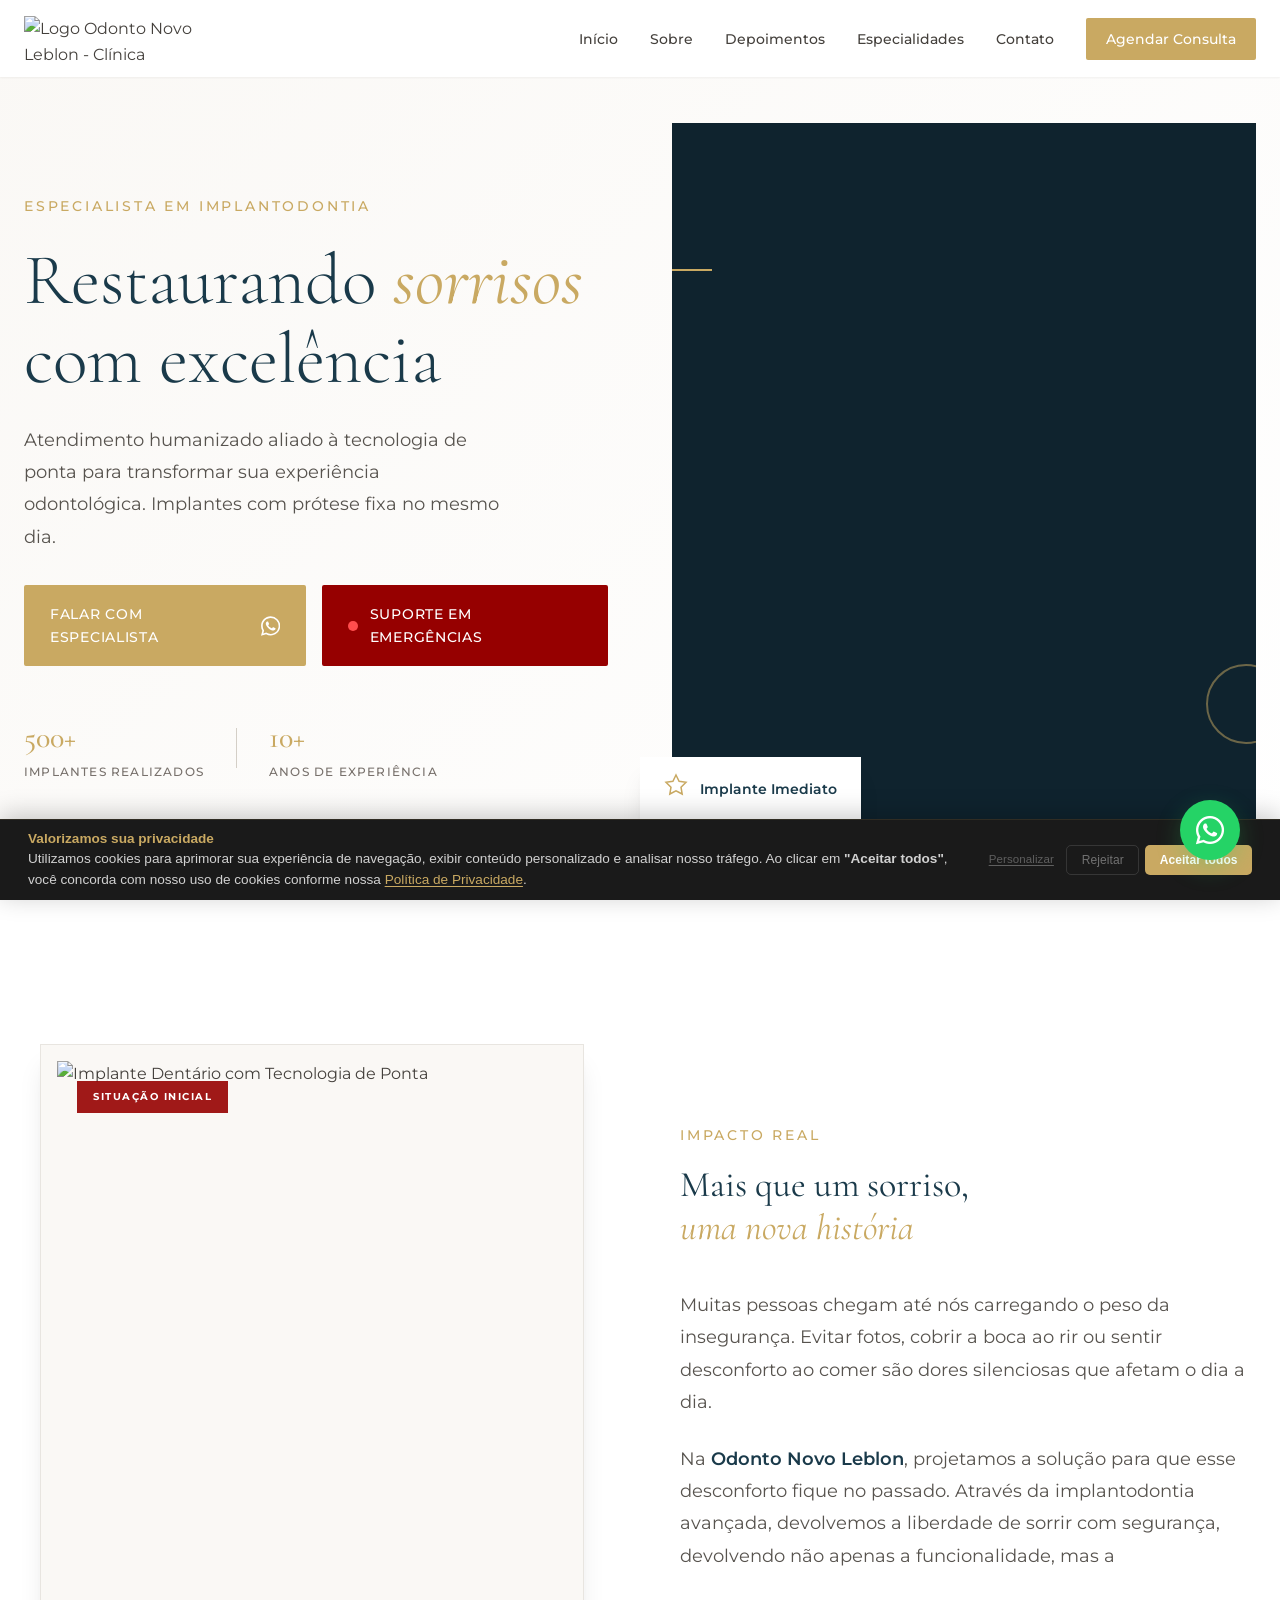
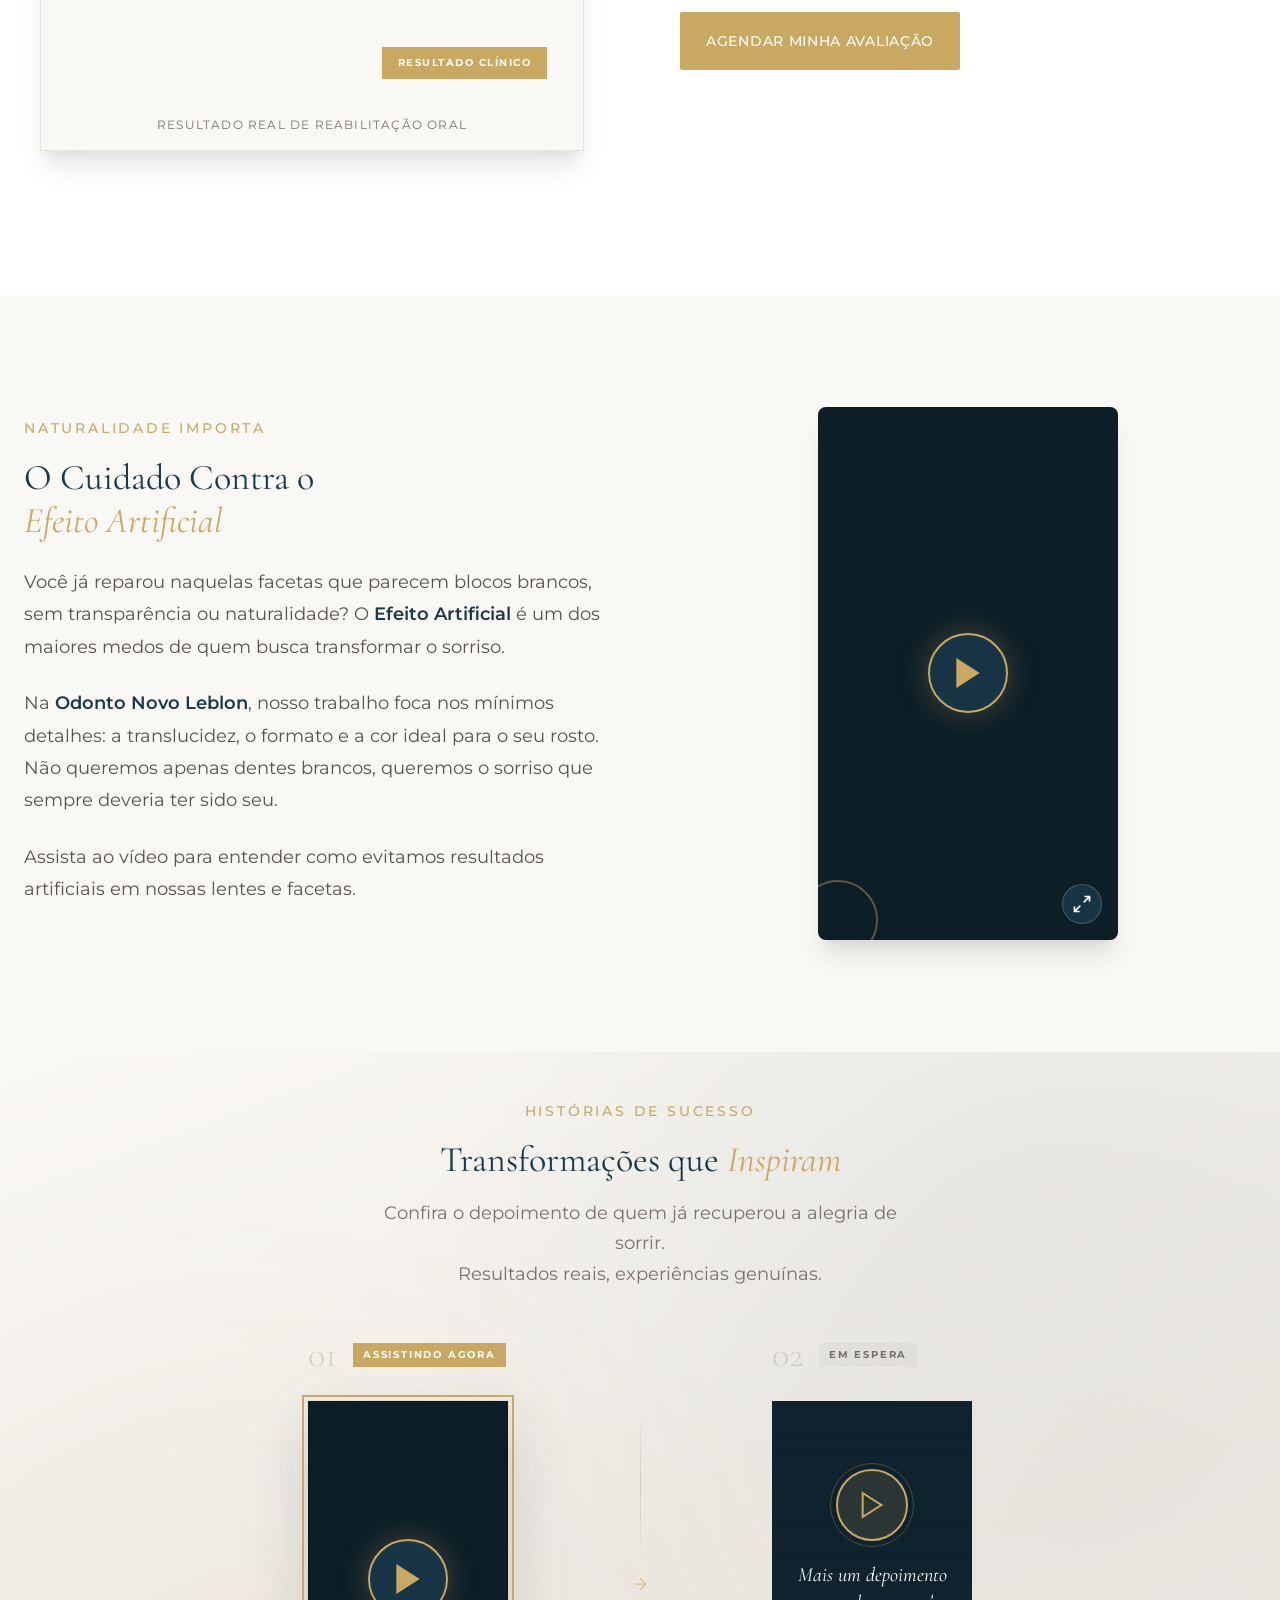
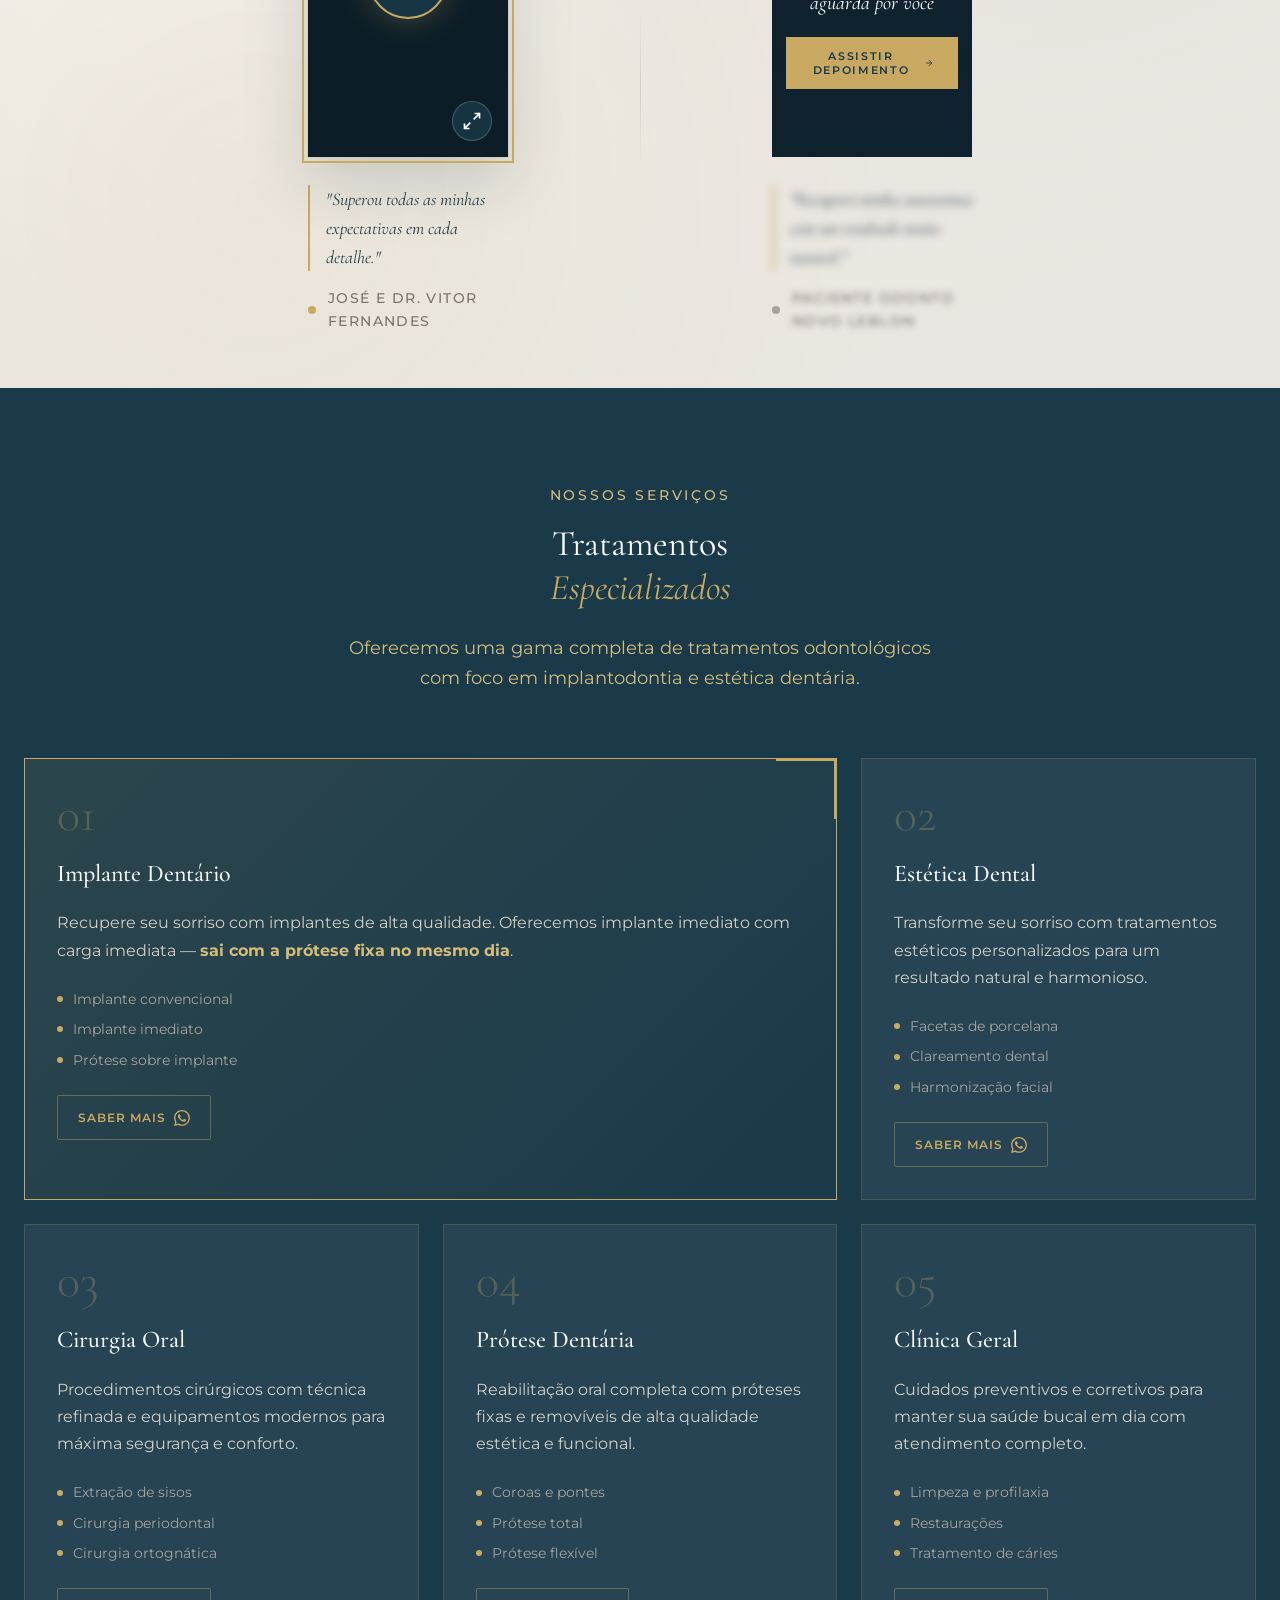
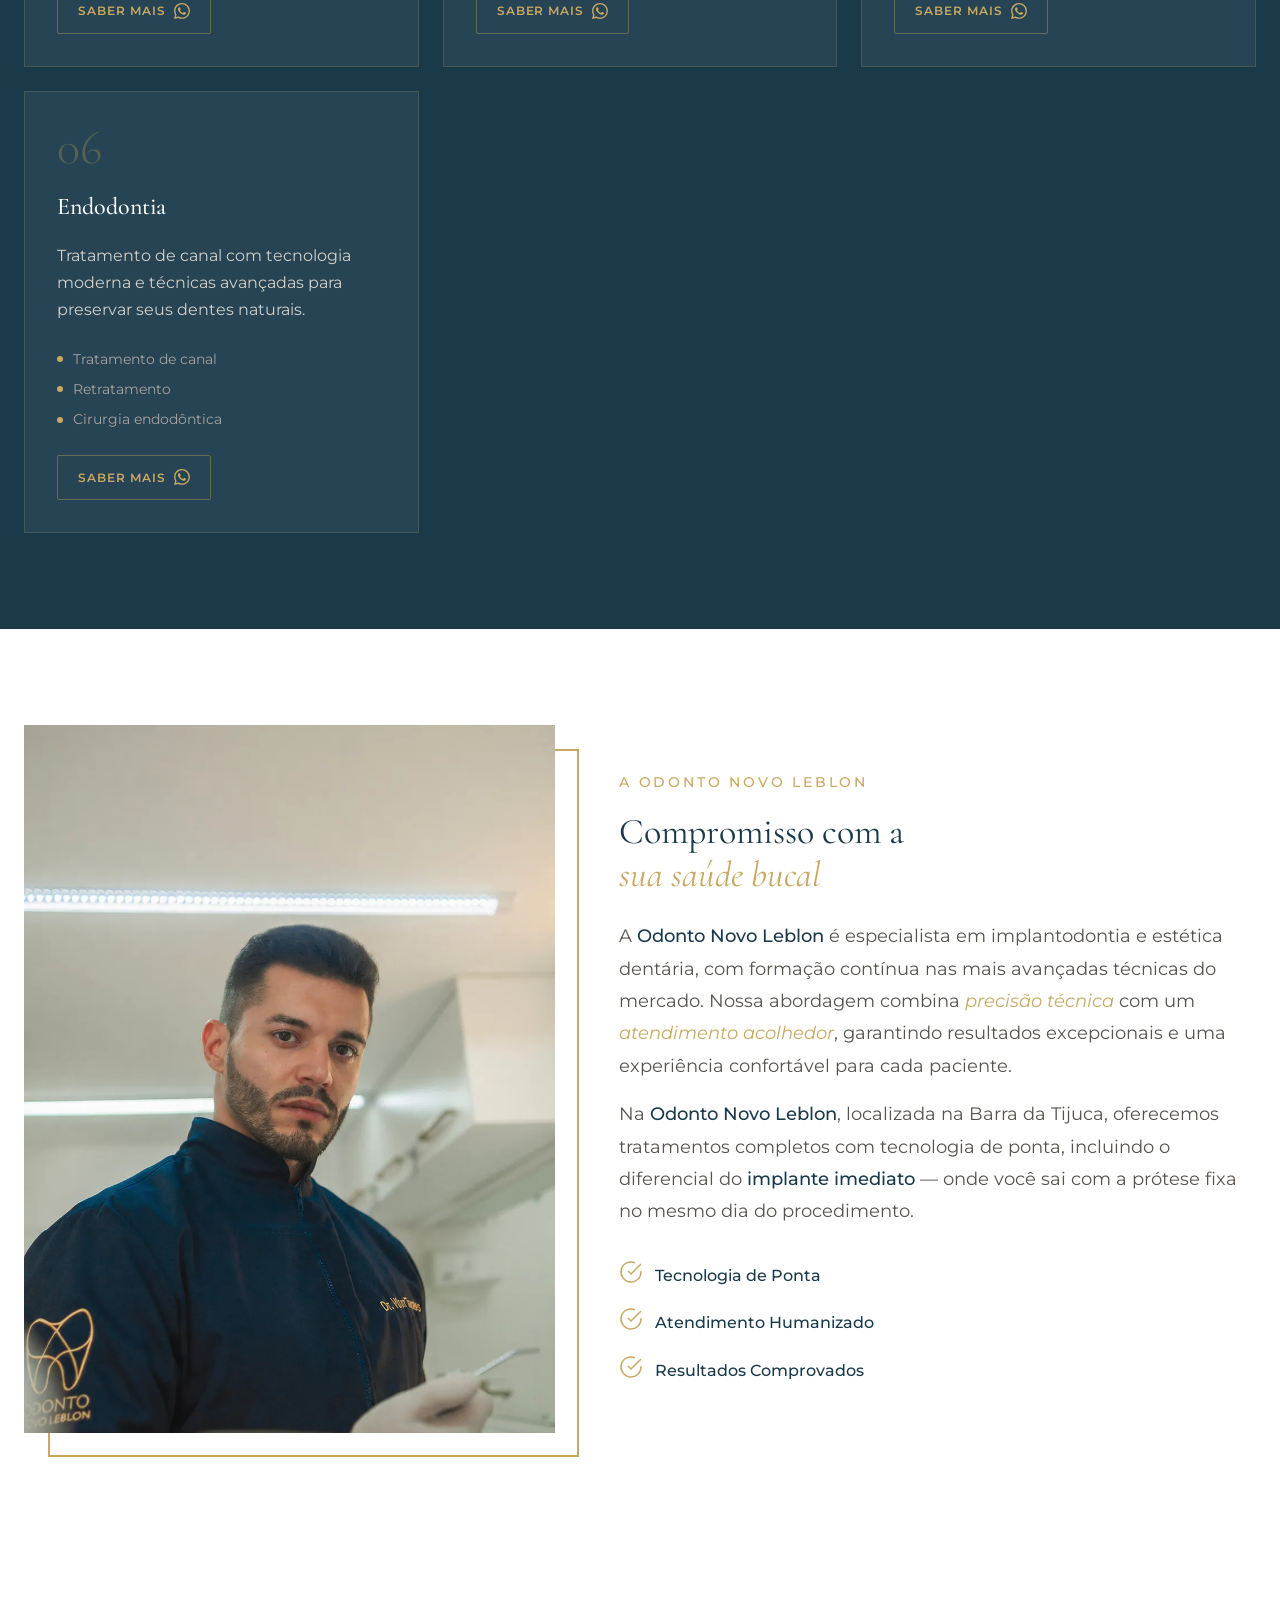
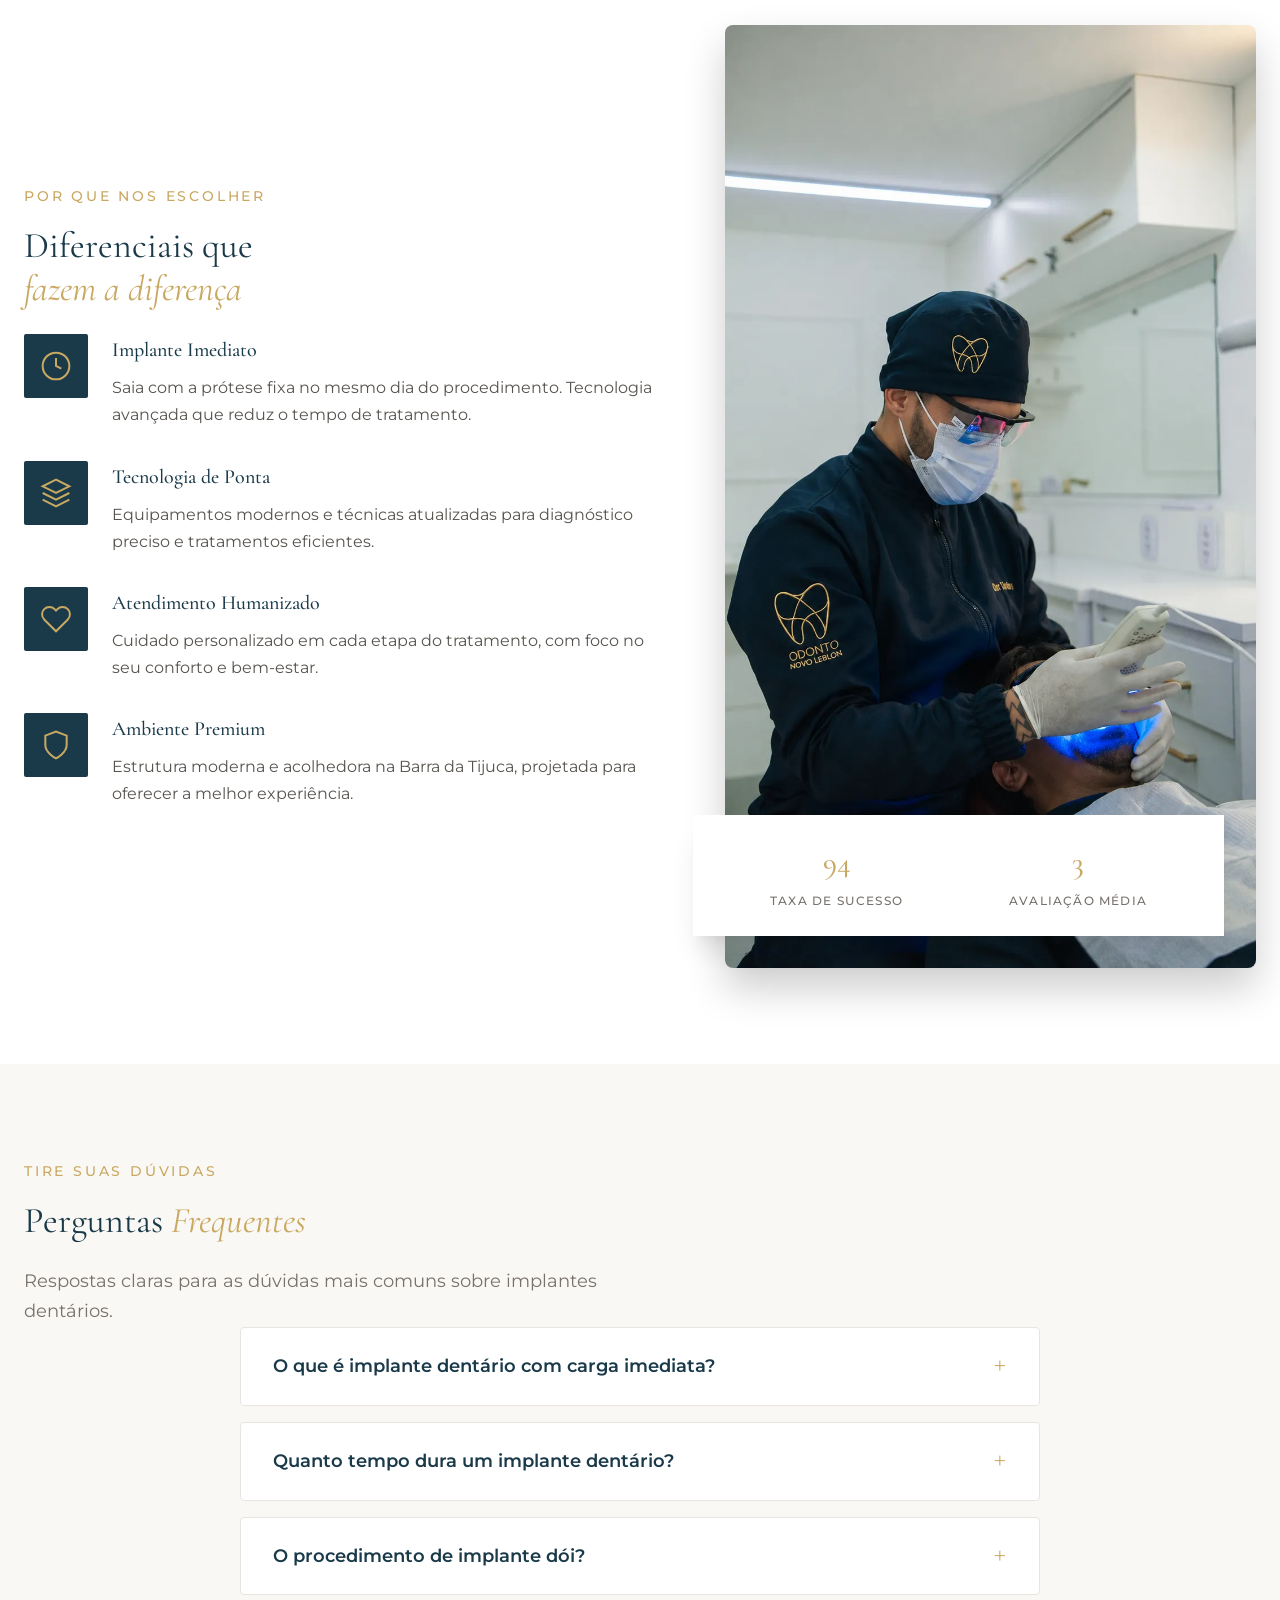
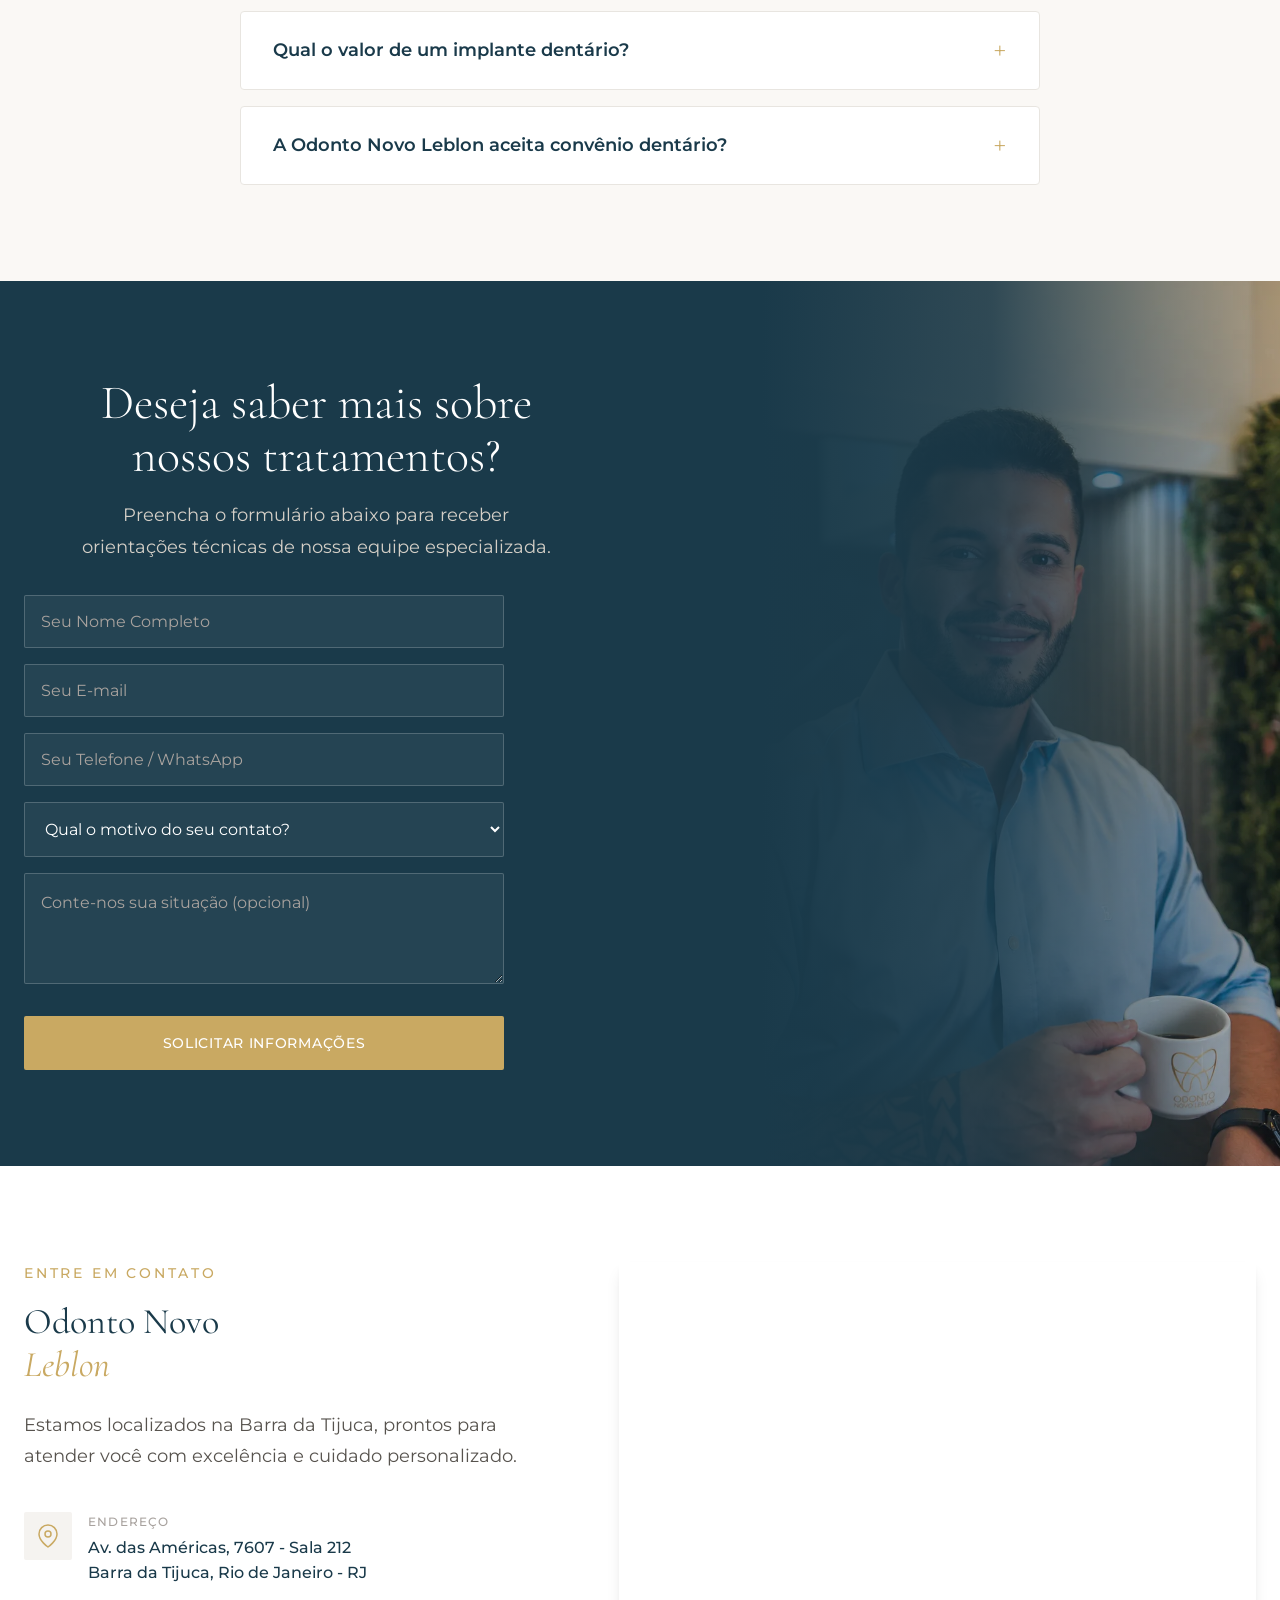
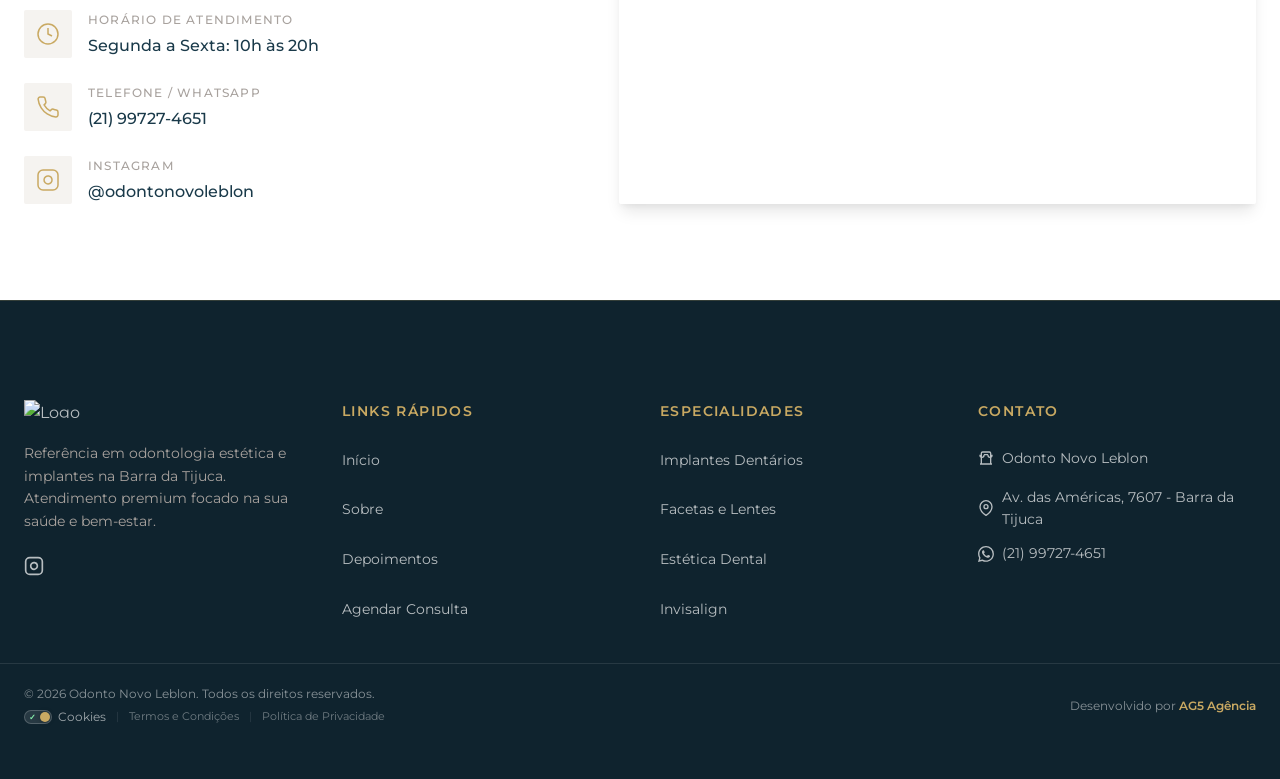
==== commit 175e9b66: "style: force floating mobile menu and cache busting v2.0" ====
--- a/index.html
+++ b/index.html
@@ -74,7 +74,7 @@
         href="https://fonts.googleapis.com/css2?family=Cormorant+Garamond:ital,wght@0,300;0,400;0,500;0,600;1,300;1,400&family=Montserrat:wght@300;400;500;600&family=Outfit:wght@300;500;700&family=Playfair+Display:ital,wght@0,700;1,700&display=swap"
         rel="stylesheet">
     <link rel="stylesheet" href="https://cdnjs.cloudflare.com/ajax/libs/font-awesome/6.5.1/css/all.min.css">
-    <link rel="stylesheet" href="style.css">
+    <link rel="stylesheet" href="style.css?v=2.0">
     <link rel="stylesheet" href="cookie-banner.css">
 
     <!-- Performance: Preload Crítico -->
--- a/style.css
+++ b/style.css
@@ -241,22 +241,27 @@
 
 @media (max-width: 768px) {
     .nav {
-        top: 15px;
-        left: 15px;
-        right: 15px;
-        width: calc(100% - 30px);
+        top: 15px !important;
+        left: 10px !important;
+        right: 10px !important;
+        width: auto !important;
         border-radius: 50px;
         padding: 8px 0;
-        background: rgba(255, 255, 255, 0.8);
+        background: rgba(255, 255, 255, 0.85) !important;
         backdrop-filter: blur(15px);
         -webkit-backdrop-filter: blur(15px);
-        box-shadow: 0 10px 30px rgba(0, 0, 0, 0.08);
-        border: 1px solid rgba(255, 255, 255, 0.2);
+        box-shadow: 0 10px 30px rgba(0, 0, 0, 0.12);
+        border: 1px solid rgba(255, 255, 255, 0.3);
+        margin: 0 !important;
     }
 
     .nav.scrolled {
-        top: 10px;
+        top: 10px !important;
         padding: 6px 0;
+    }
+
+    .hero {
+        padding: 160px 0 60px !important;
     }
 
     .logo-image {
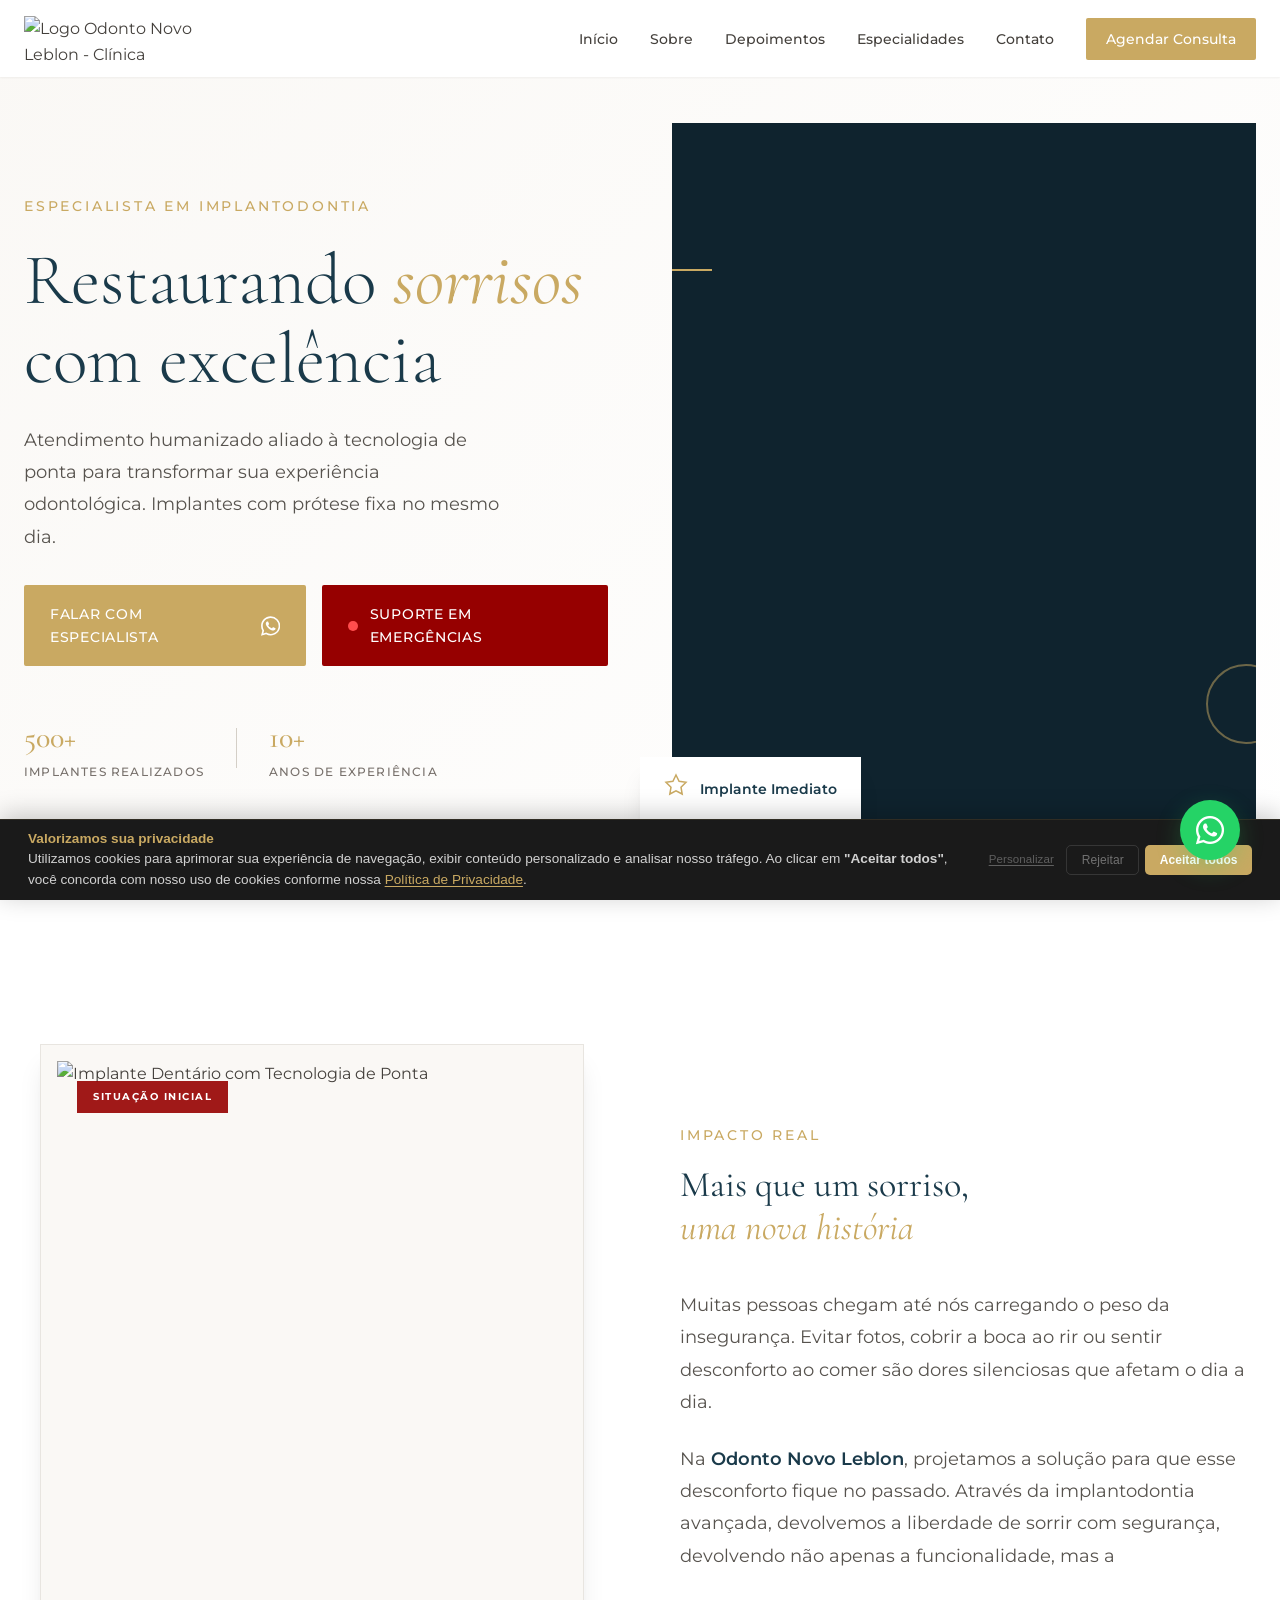
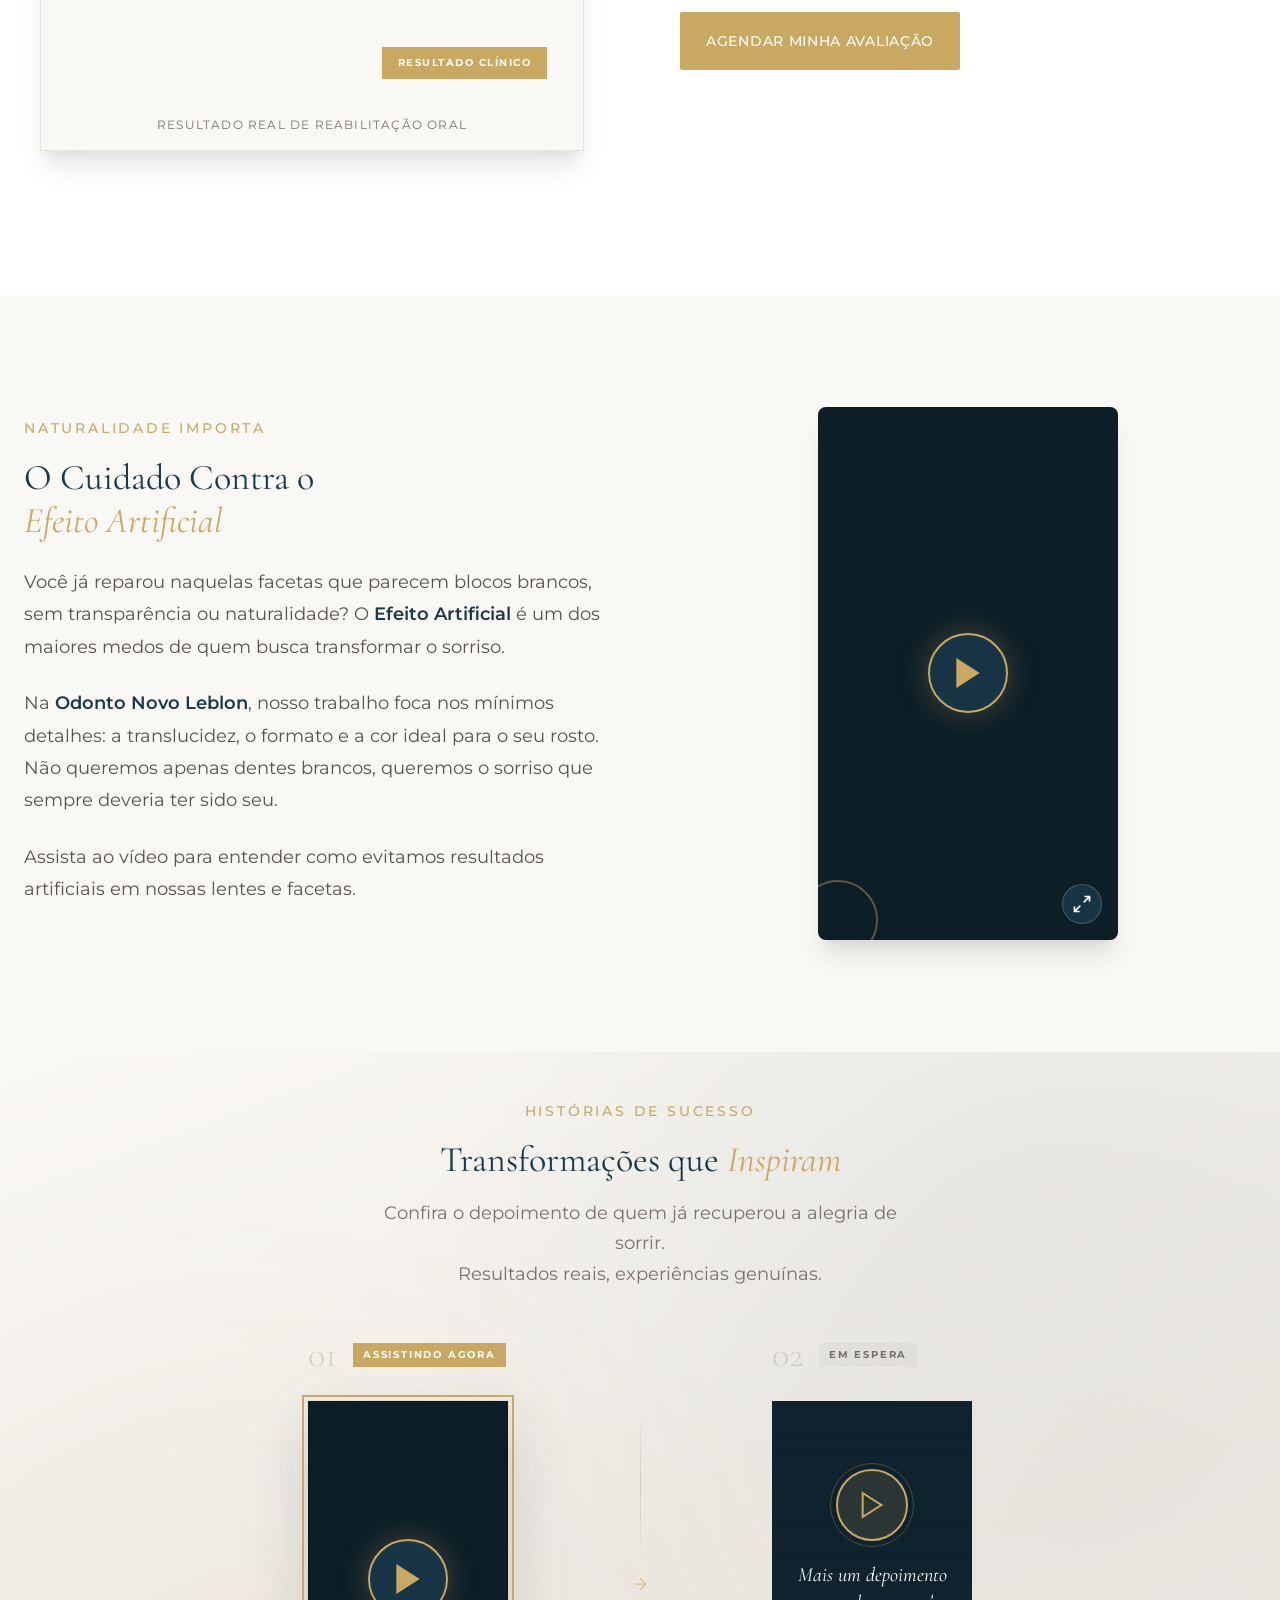
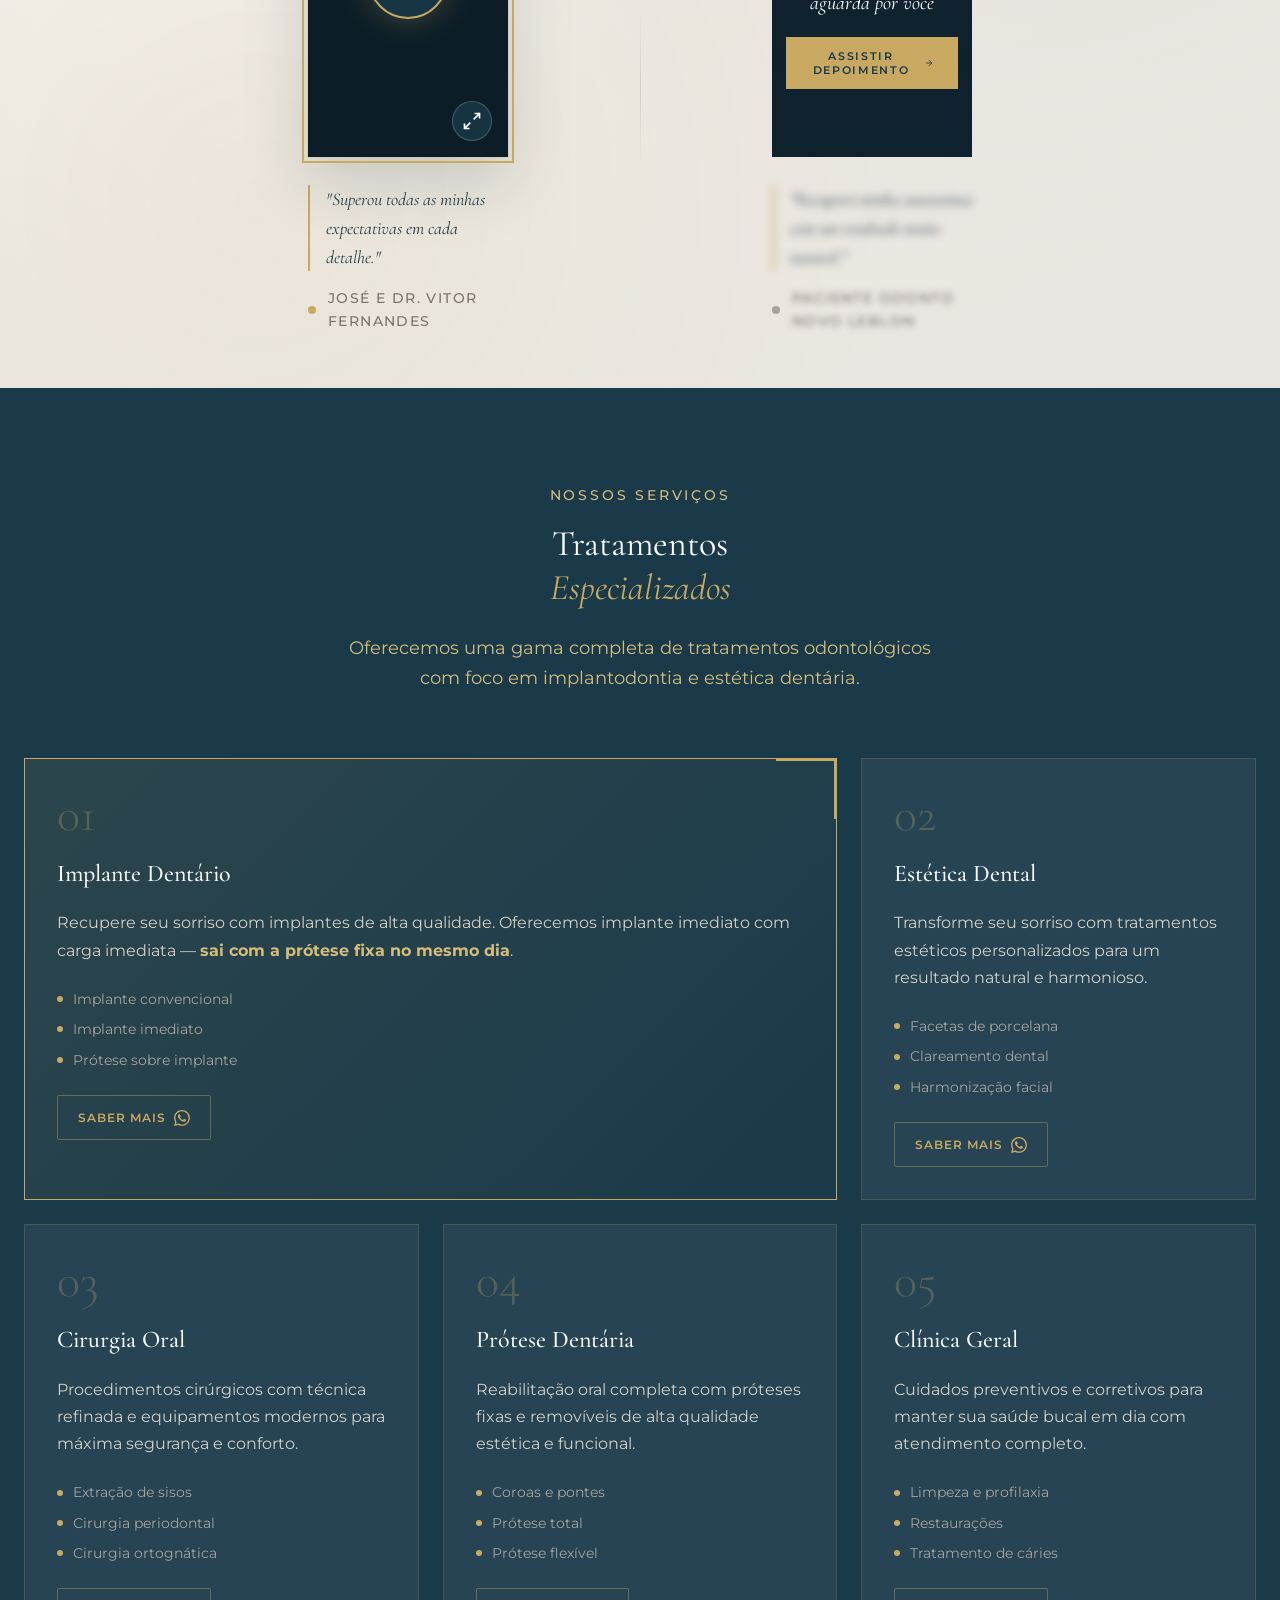
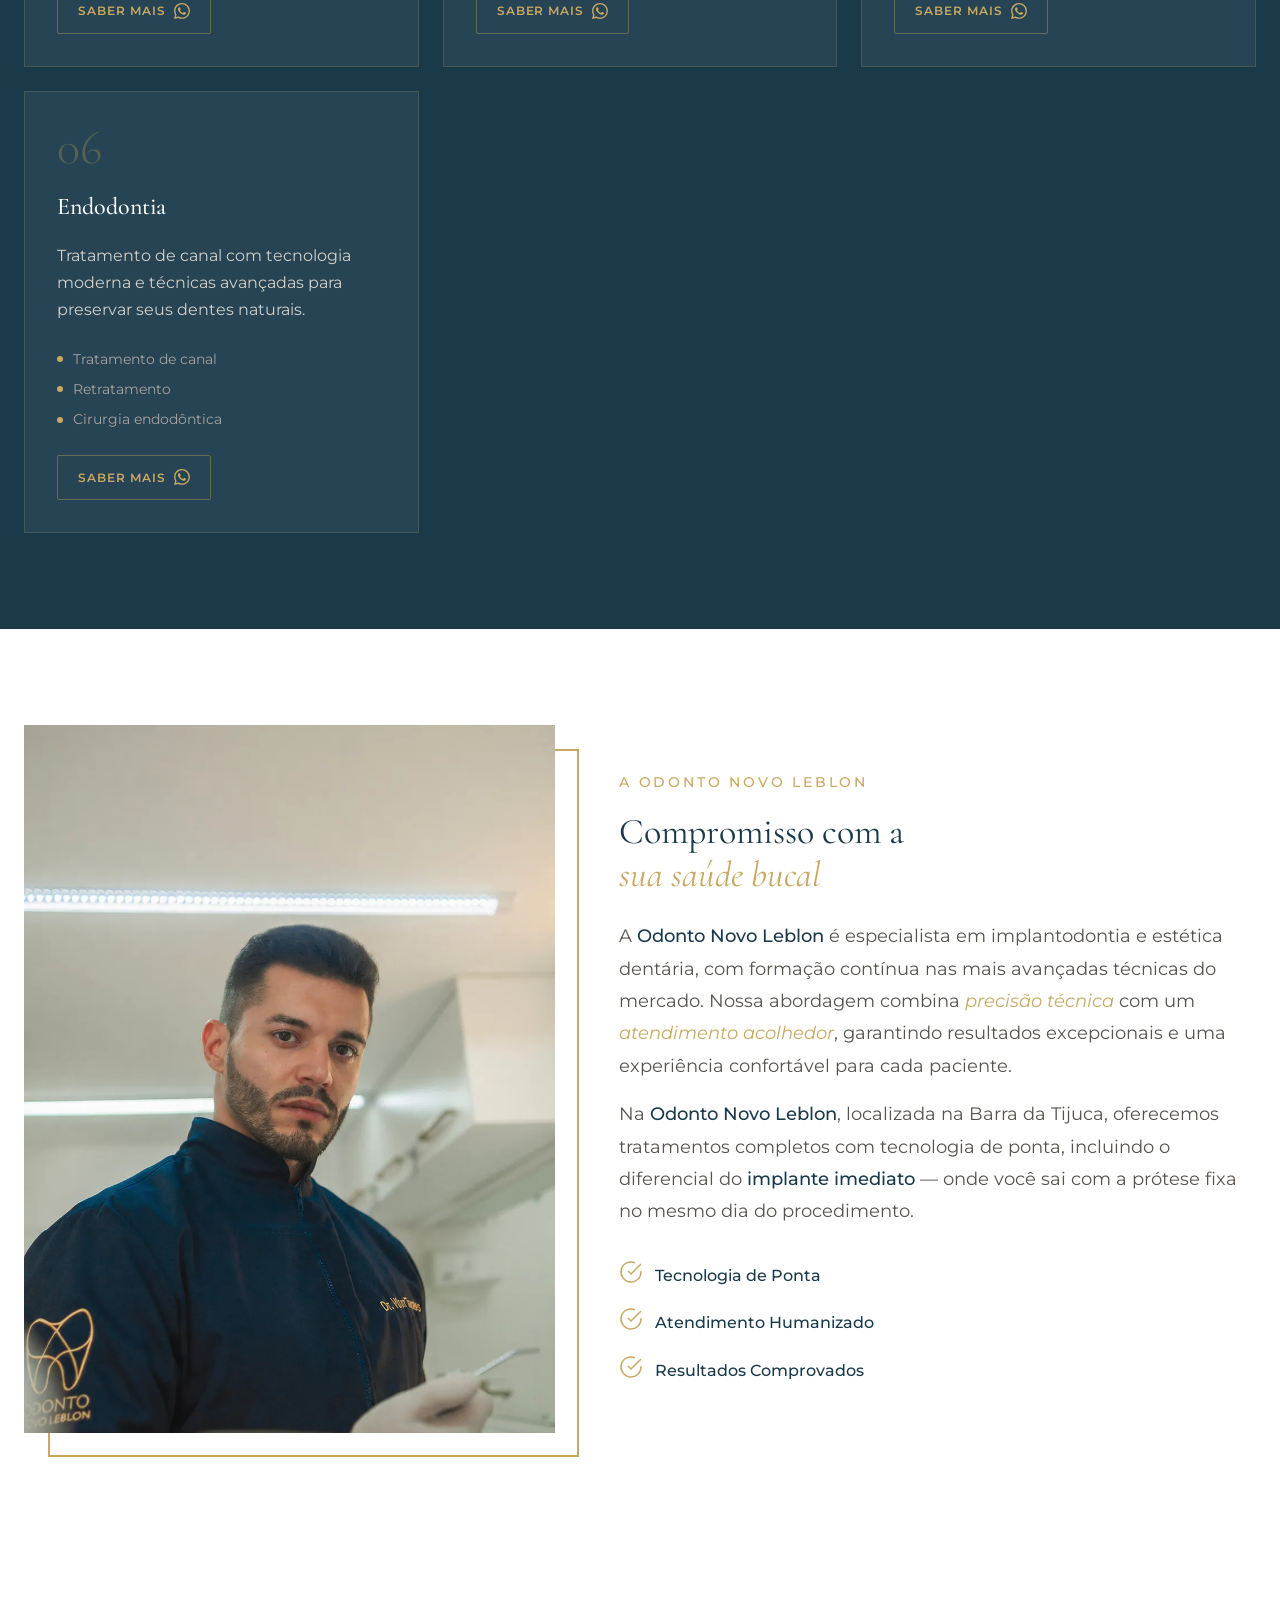
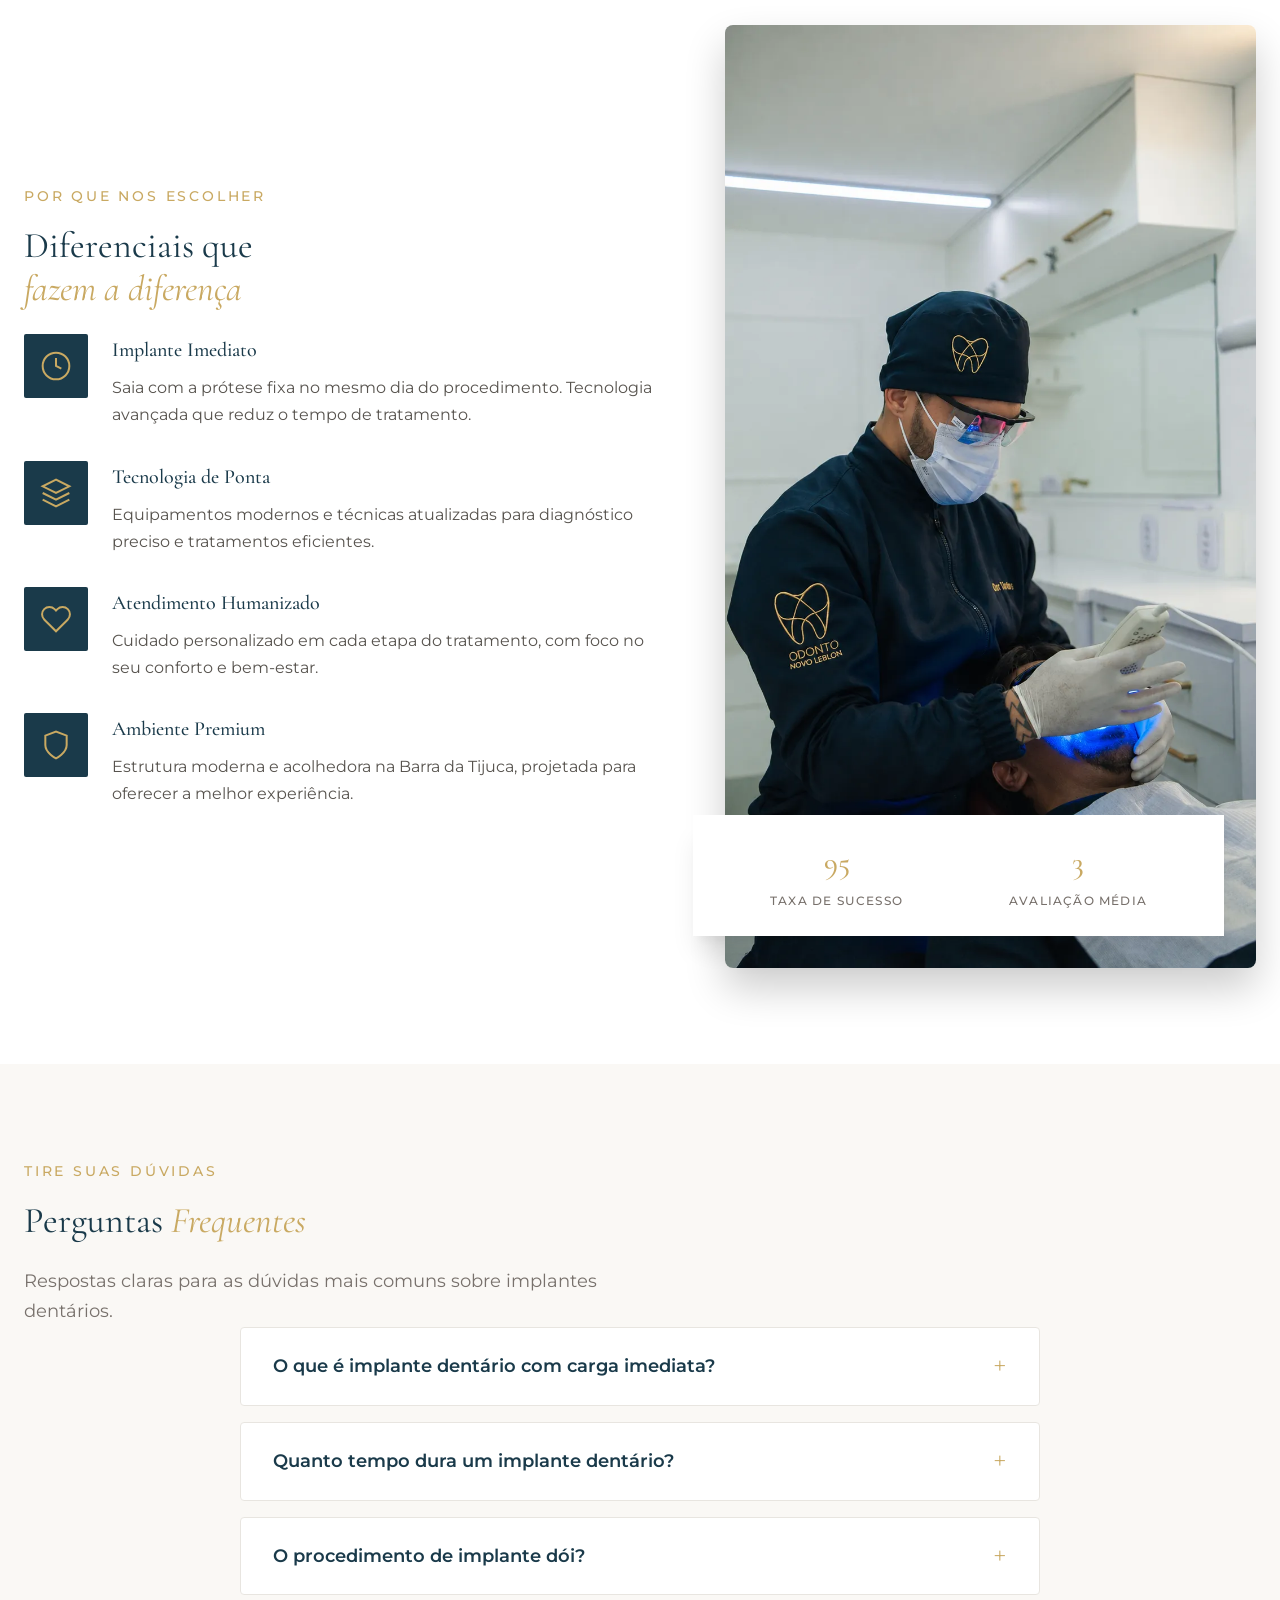
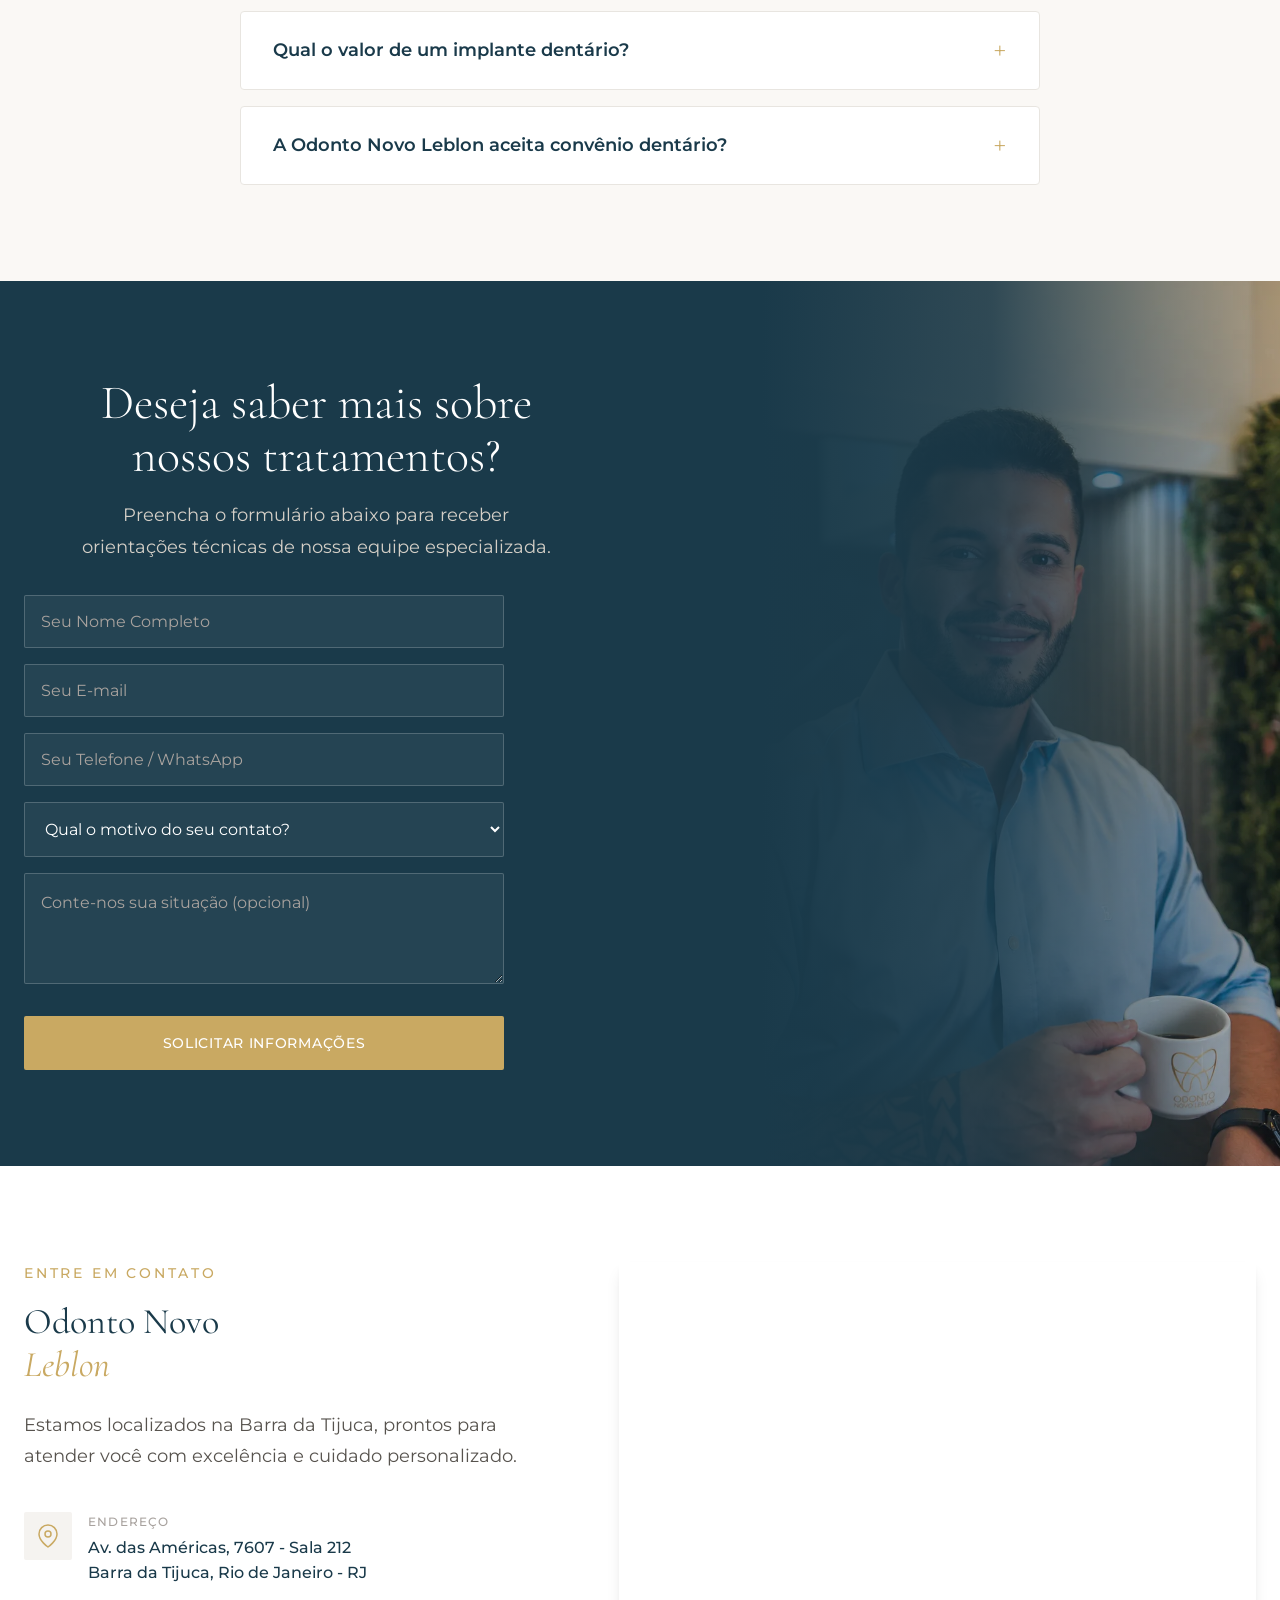
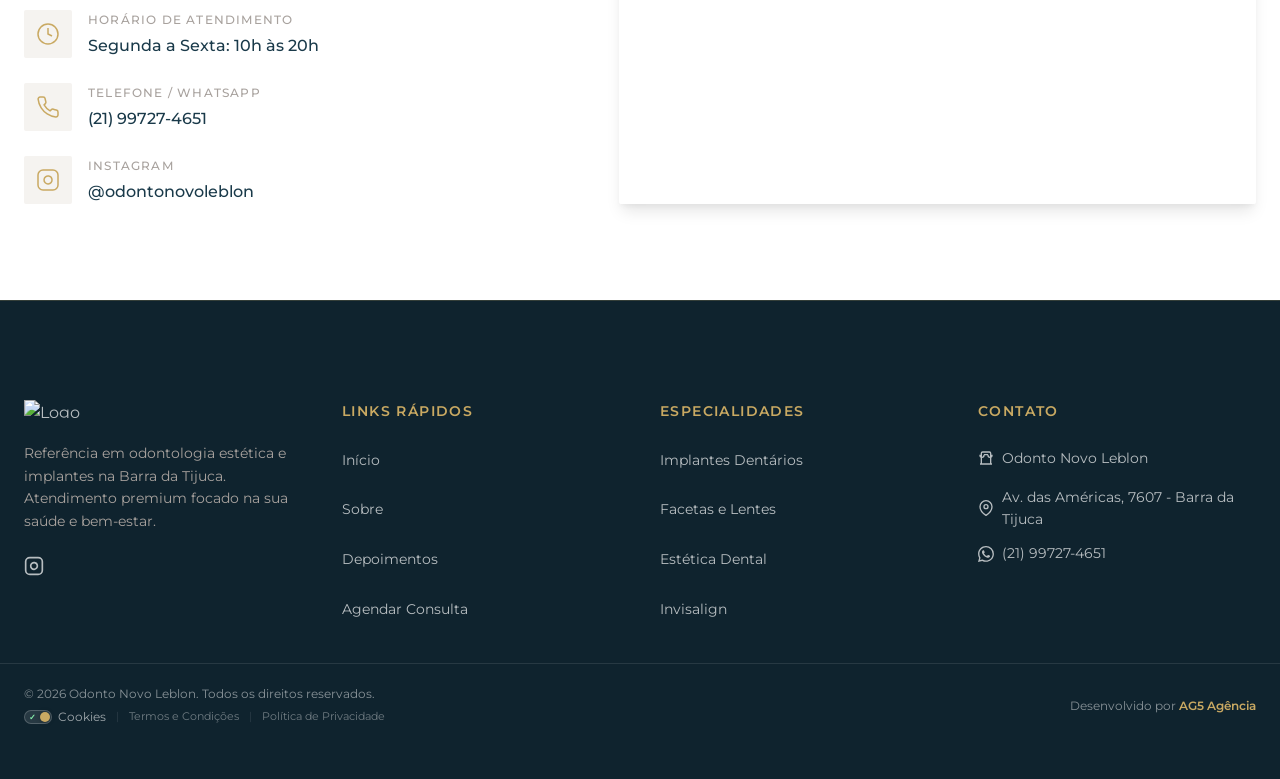
==== commit 8afb7ddd: "style: fix before tag position on mobile" ====
--- a/index.html
+++ b/index.html
@@ -74,7 +74,7 @@
         href="https://fonts.googleapis.com/css2?family=Cormorant+Garamond:ital,wght@0,300;0,400;0,500;0,600;1,300;1,400&family=Montserrat:wght@300;400;500;600&family=Outfit:wght@300;500;700&family=Playfair+Display:ital,wght@0,700;1,700&display=swap"
         rel="stylesheet">
     <link rel="stylesheet" href="https://cdnjs.cloudflare.com/ajax/libs/font-awesome/6.5.1/css/all.min.css">
-    <link rel="stylesheet" href="style.css?v=2.0">
+    <link rel="stylesheet" href="style.css?v=2.1">
     <link rel="stylesheet" href="cookie-banner.css">
 
     <!-- Performance: Preload Crítico -->
--- a/style.css
+++ b/style.css
@@ -3124,4 +3124,11 @@
     .footer-brand .footer-logo img {
         max-width: 60px;
     }
-}
+
+    /* Ajuste da tag Antes/Depois no Mobile */
+    .ba-tag.before {
+        top: 42% !important;
+        left: 50% !important;
+        transform: translateX(-50%) !important;
+    }
+}
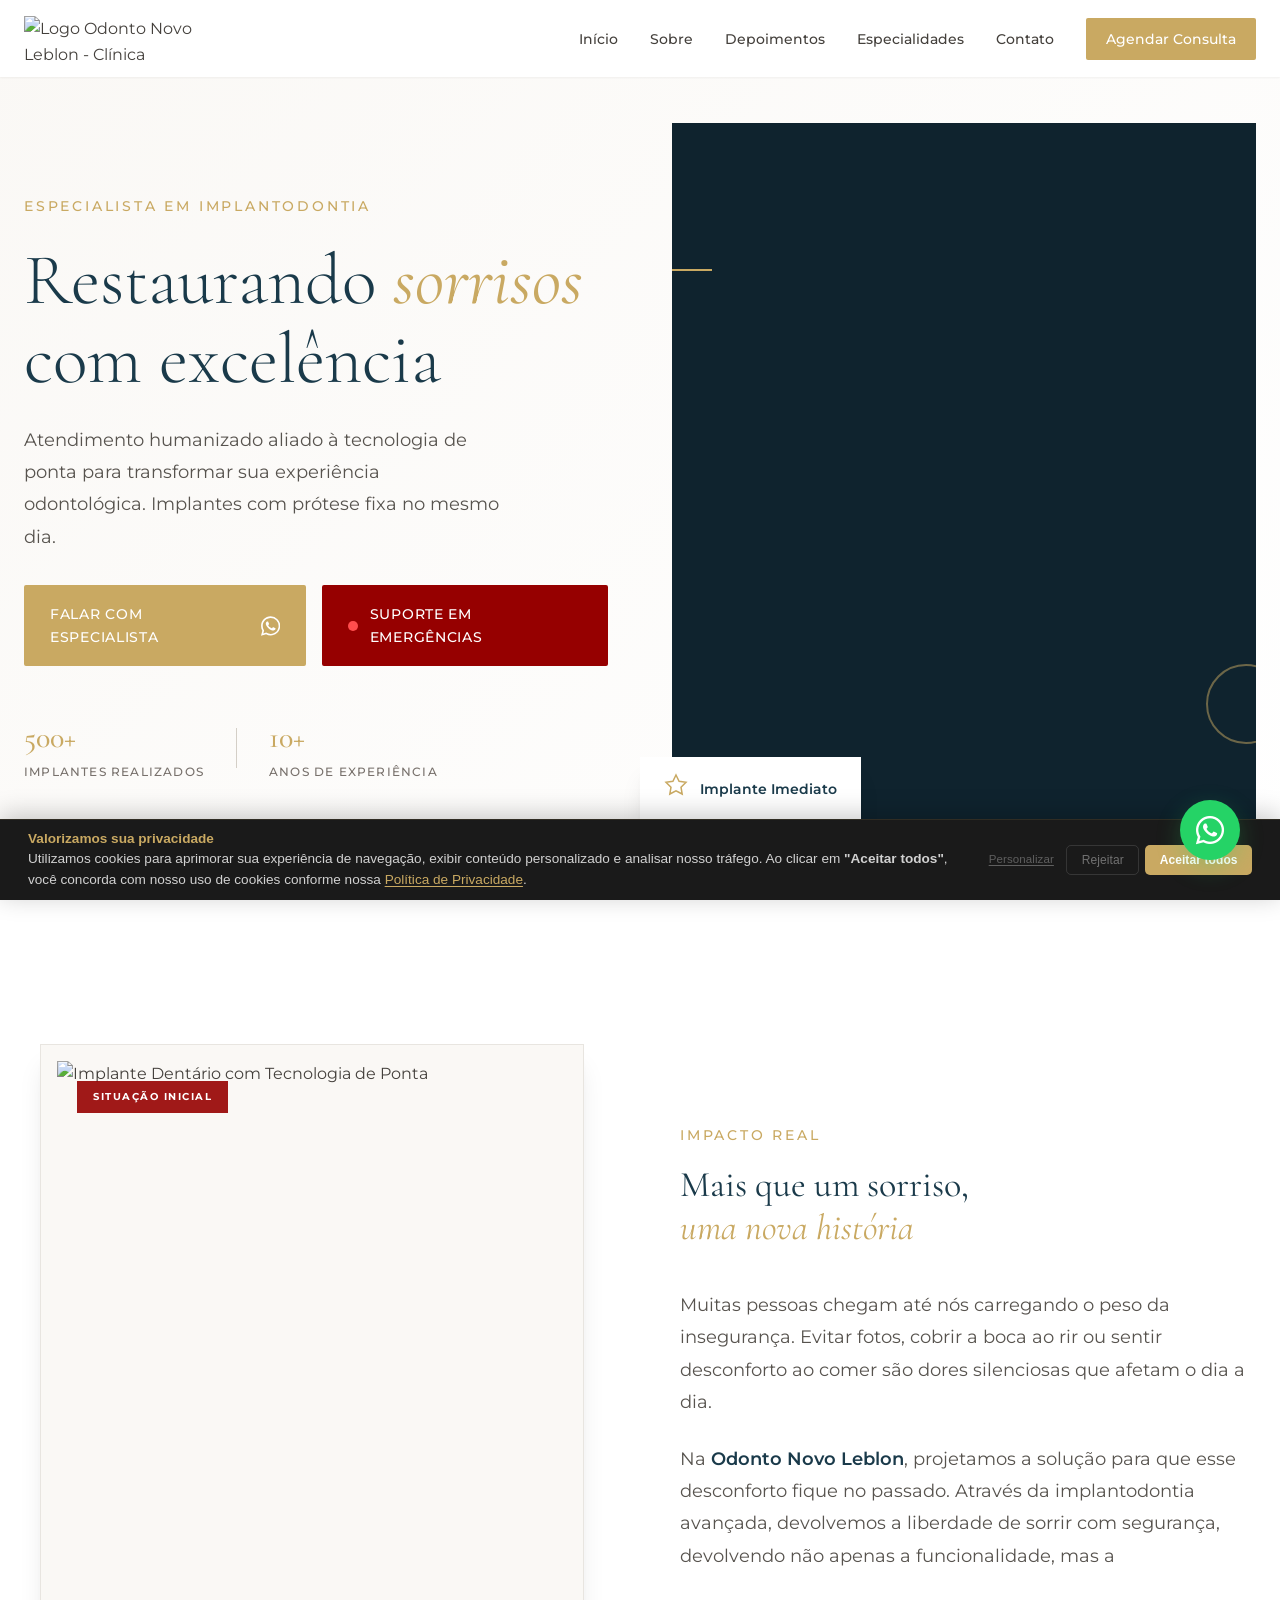
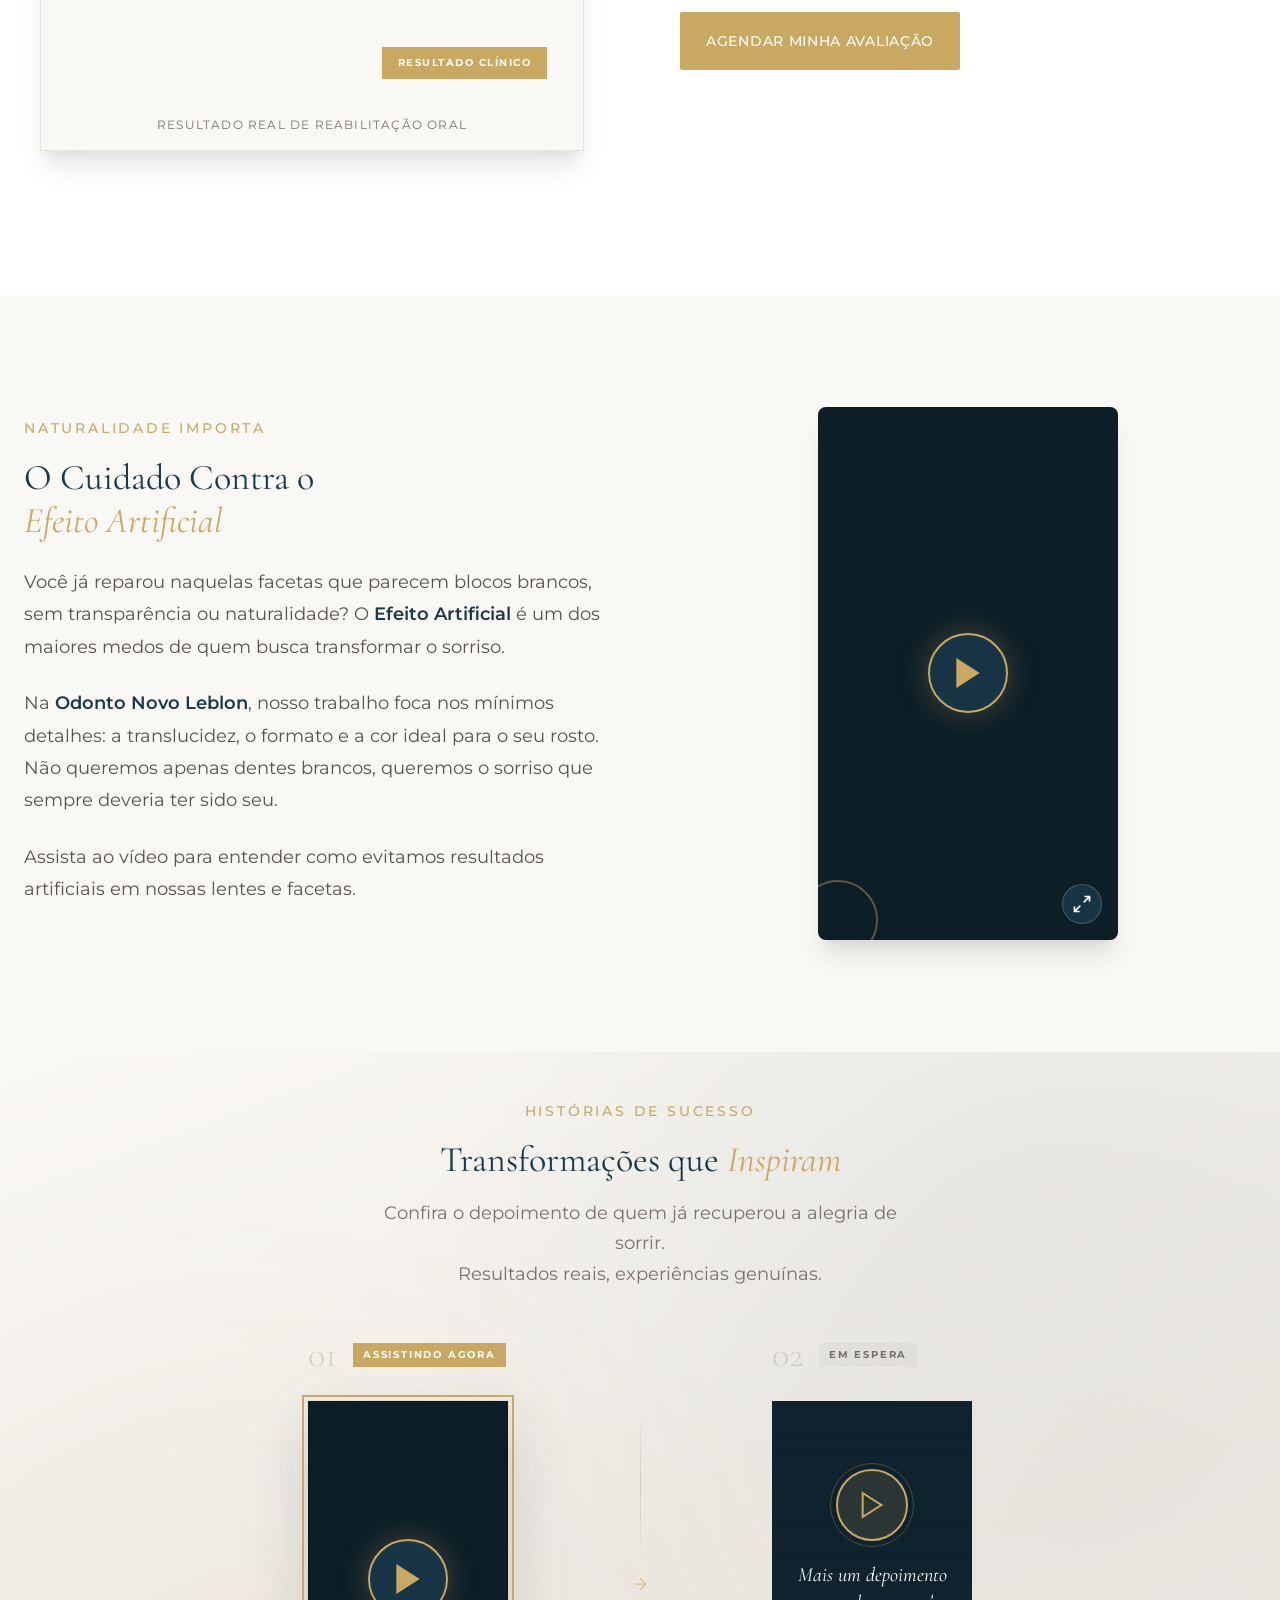
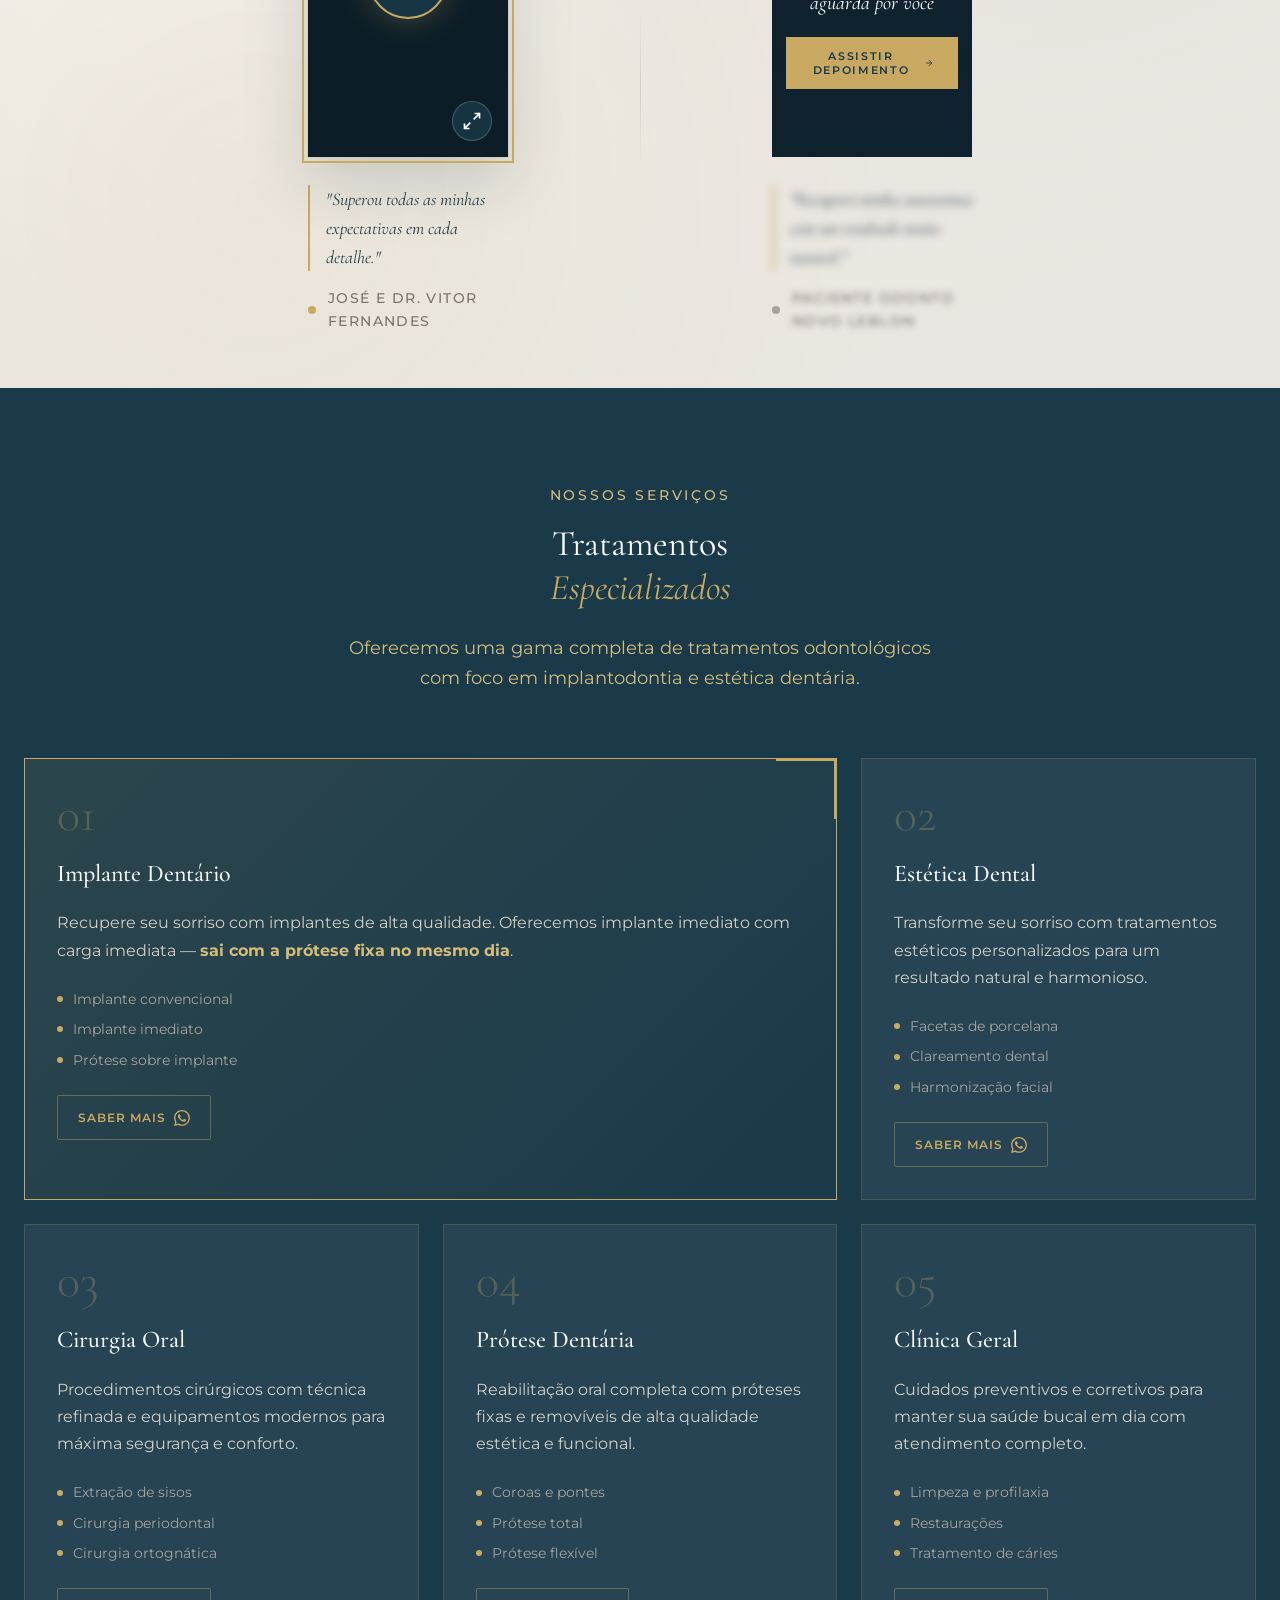
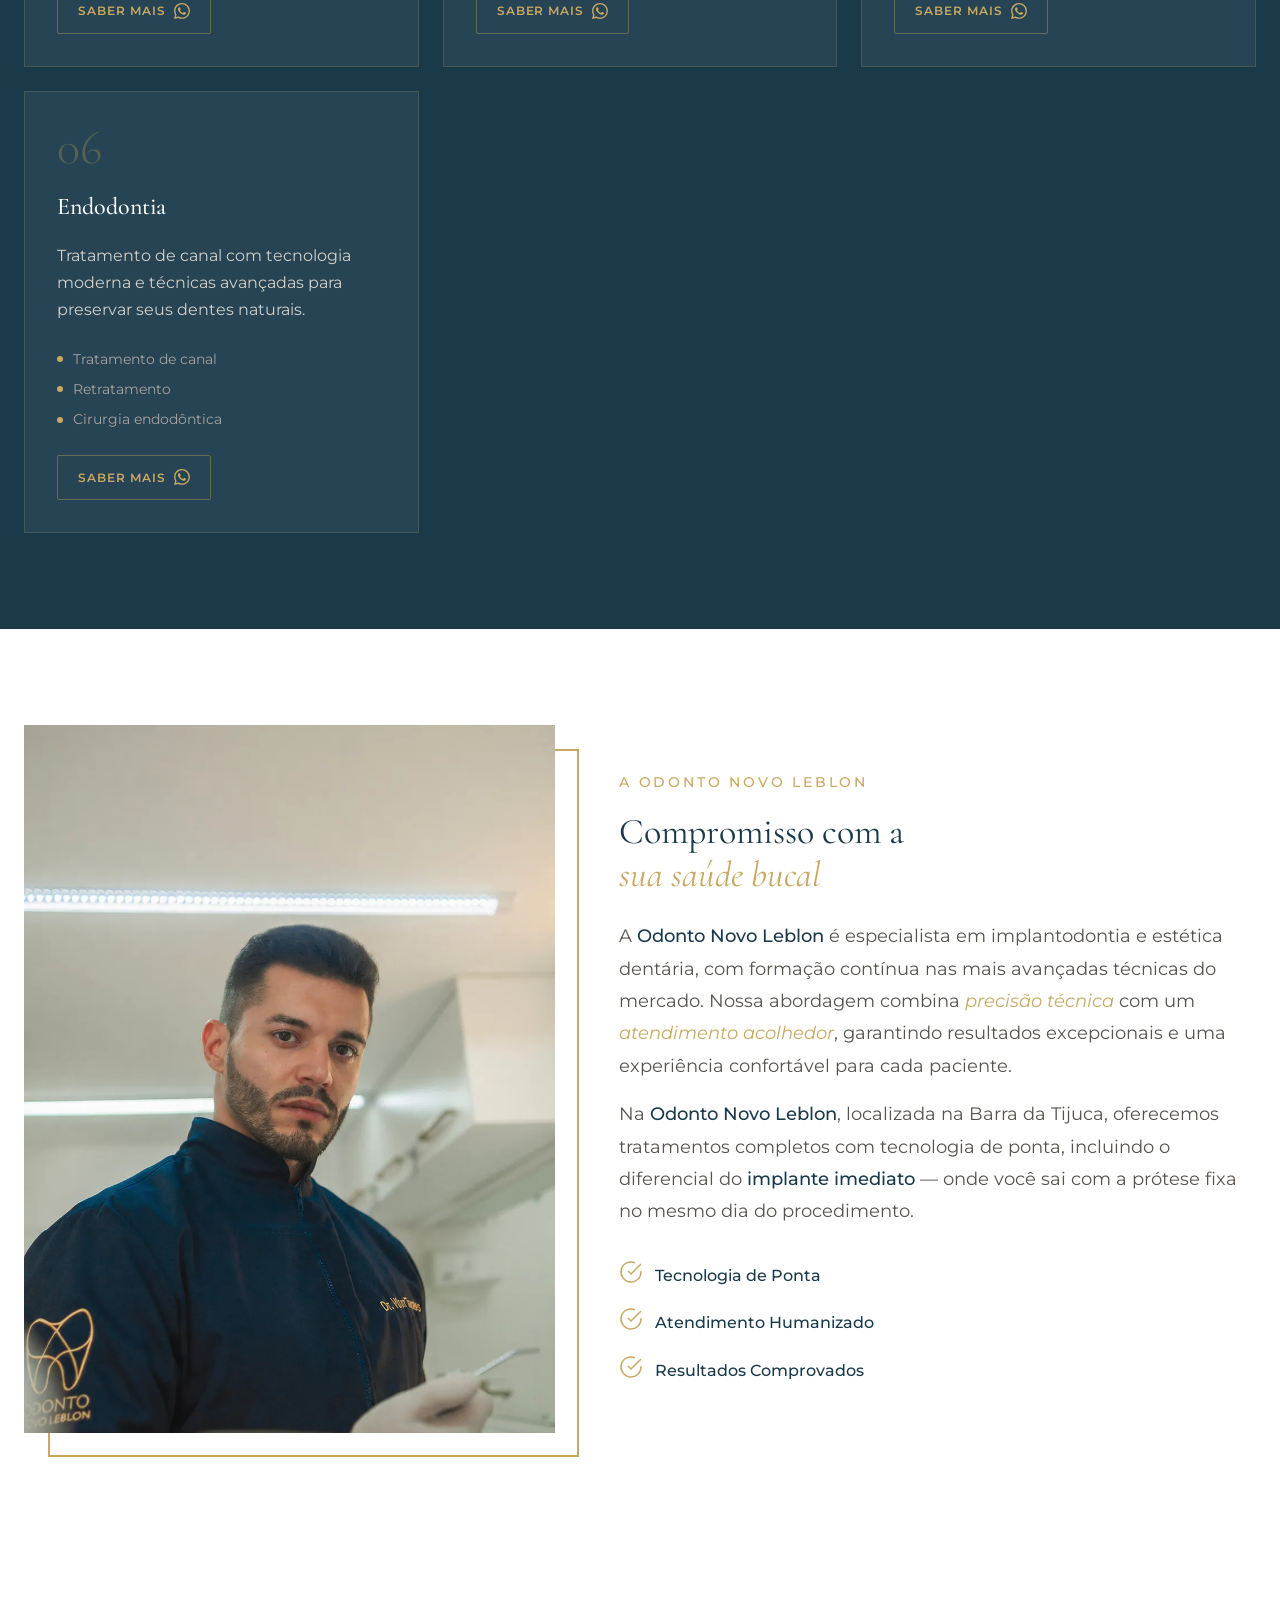
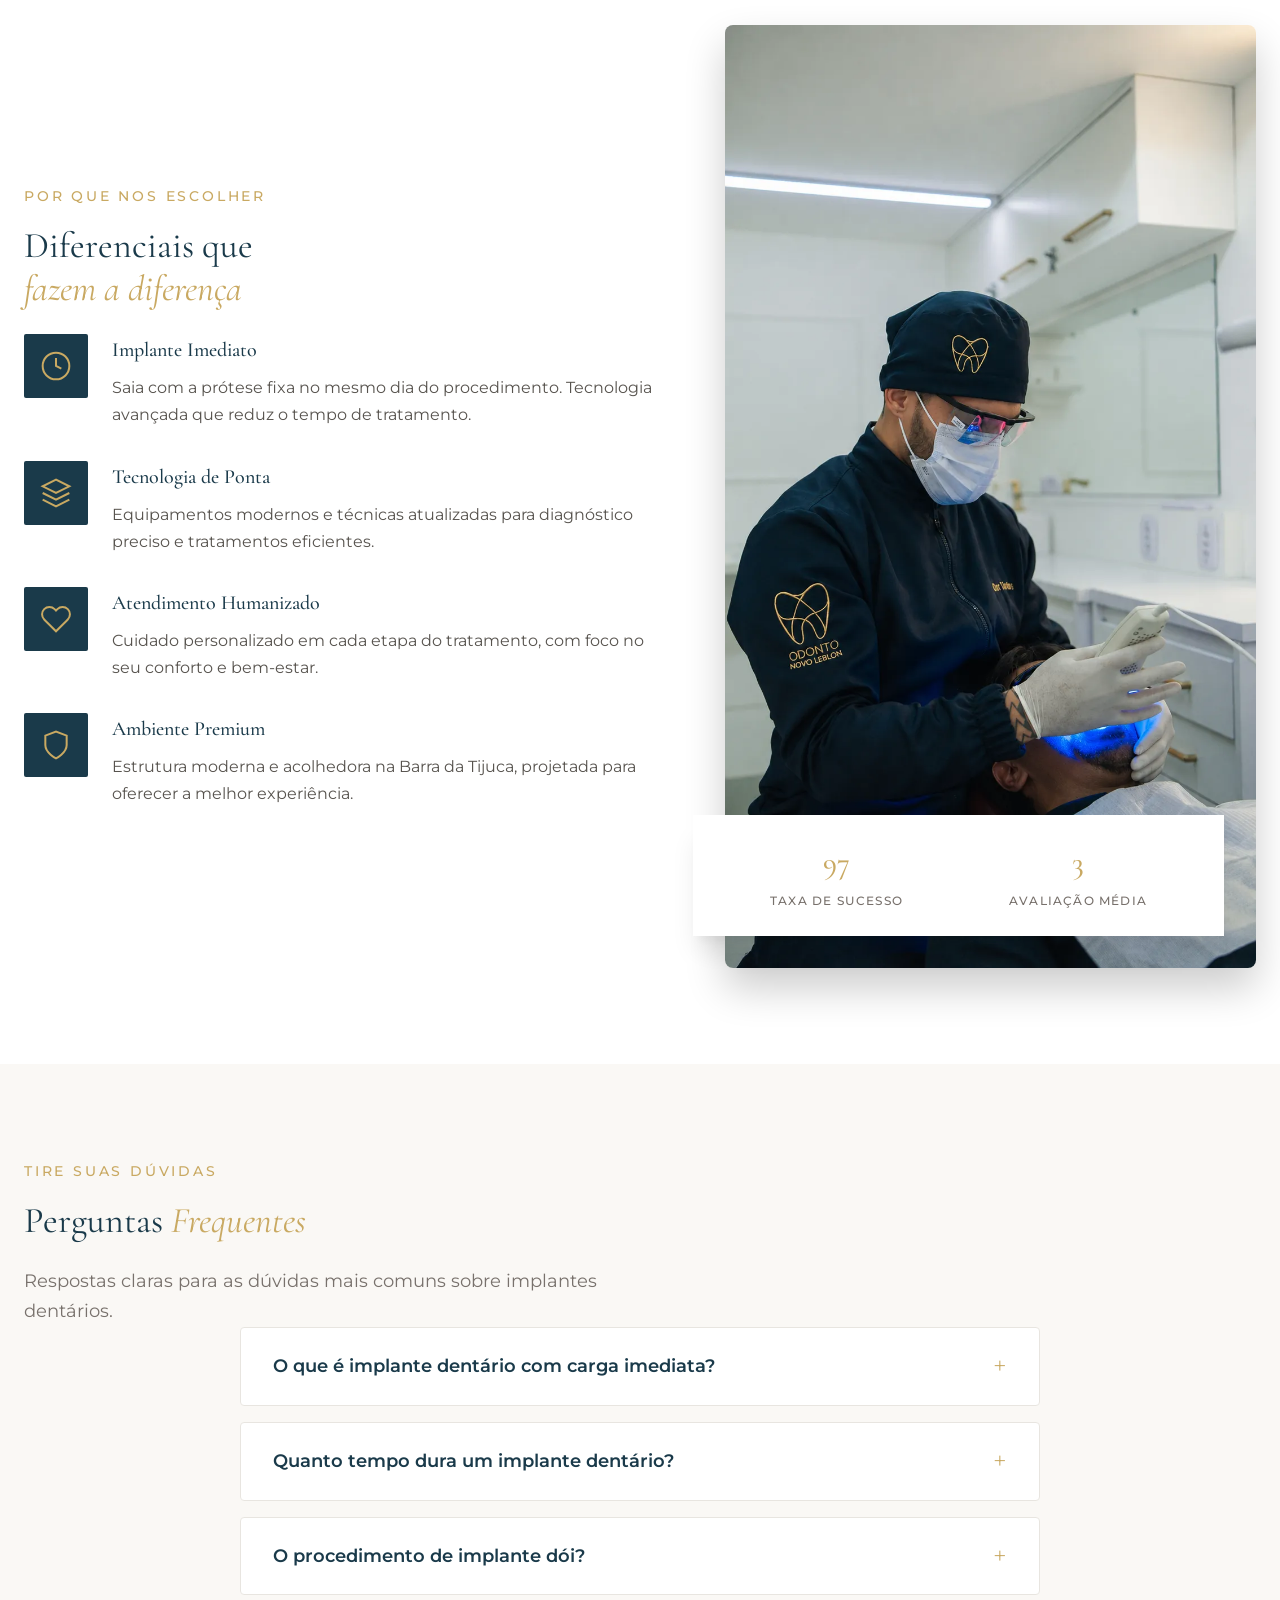
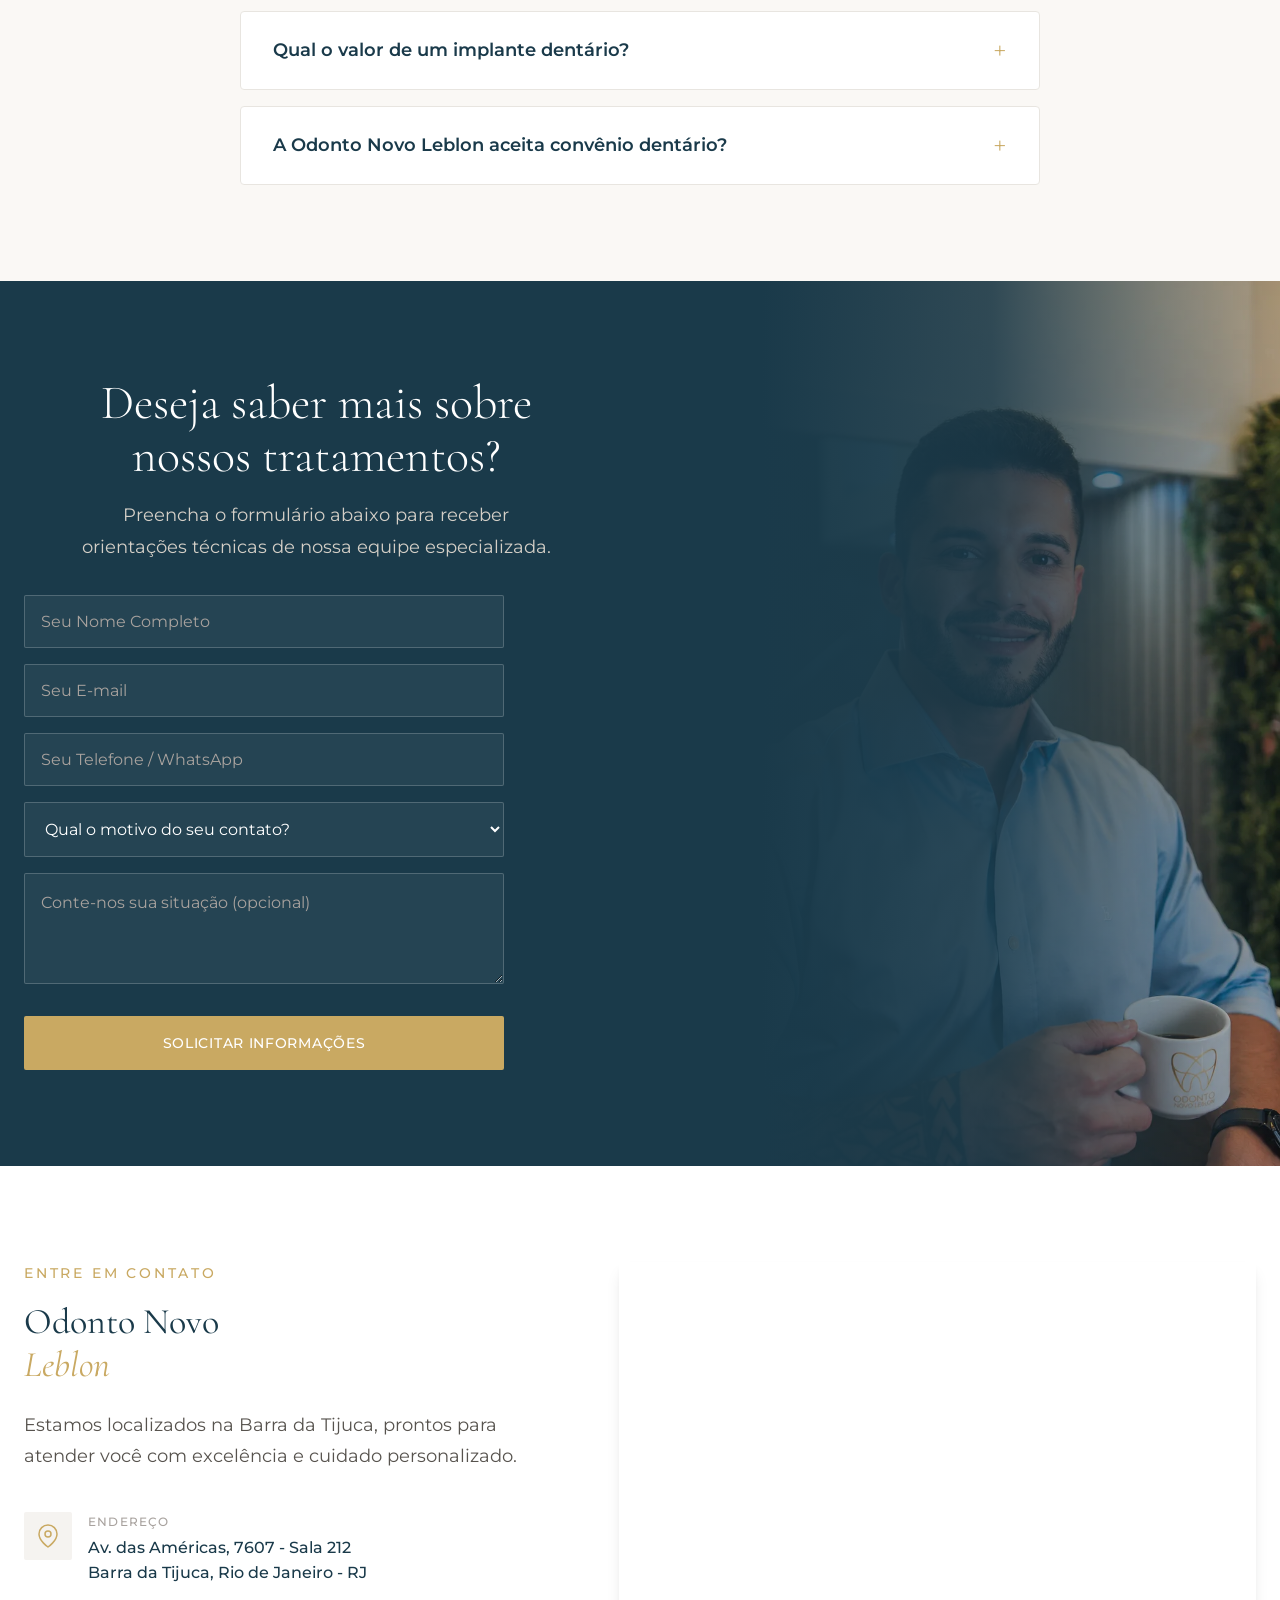
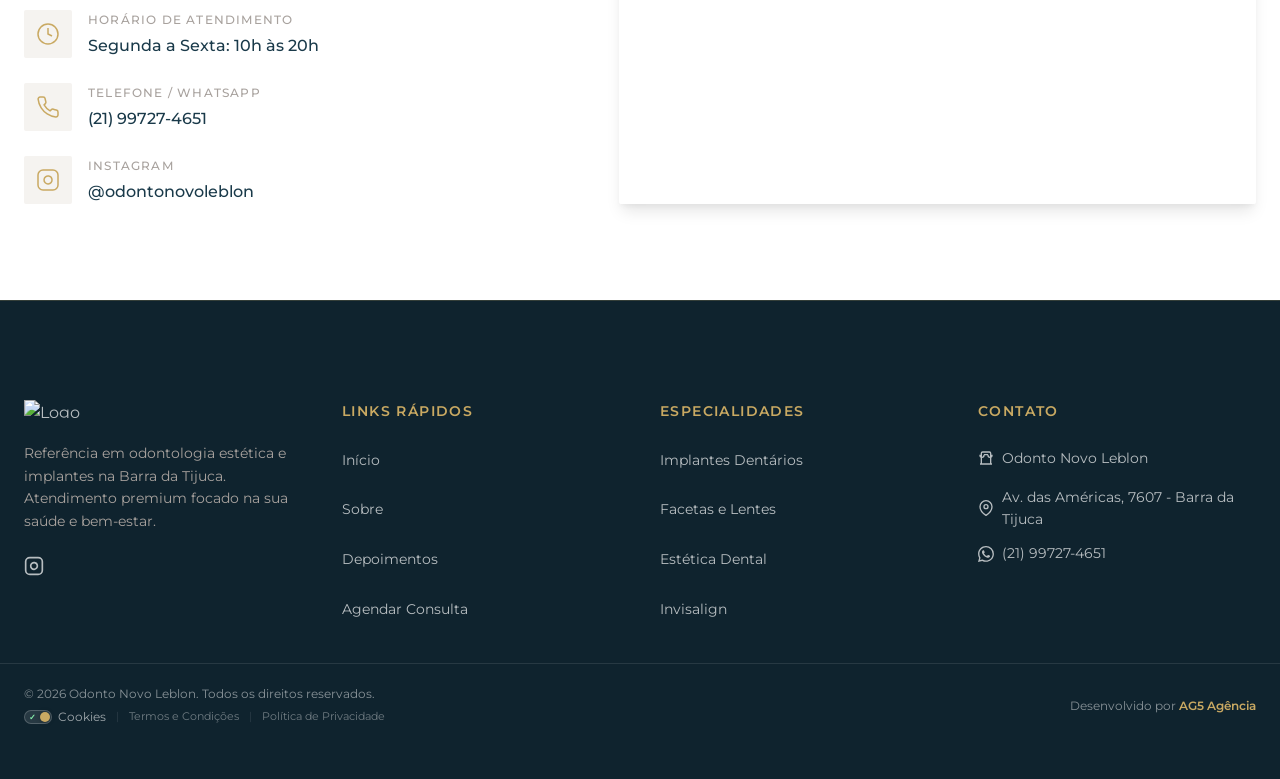
==== commit e2d6955e: "Fix: TAG Google" ====
--- a/index.html
+++ b/index.html
@@ -4,14 +4,6 @@
 <head>
     <meta charset="UTF-8">
     <meta name="viewport" content="width=device-width, initial-scale=1.0">
-
-    <!-- Google Tag Manager -->
-    <script>(function(w,d,s,l,i){w[l]=w[l]||[];w[l].push({'gtm.start':
-    new Date().getTime(),event:'gtm.js'});var f=d.getElementsByTagName(s)[0],
-    j=d.createElement(s),dl=l!='dataLayer'?'&l='+l:'';j.async=true;j.src=
-    'https://www.googletagmanager.com/gtm.js?id='+i+dl;f.parentNode.insertBefore(j,f);
-    })(window,document,'script','dataLayer','GTM-P4M5PRZR');</script>
-    <!-- End Google Tag Manager -->
 
     <!-- SEO Primary -->
     <title>Implante Dentário na Barra da Tijuca | Odonto Novo Leblon</title>
@@ -310,10 +302,6 @@
 </head>
 
 <body>
-    <!-- Google Tag Manager (noscript) -->
-    <noscript><iframe src="https://www.googletagmanager.com/ns.html?id=GTM-P4M5PRZR"
-    height="0" width="0" style="display:none;visibility:hidden"></iframe></noscript>
-    <!-- End Google Tag Manager (noscript) -->
     <!-- Navegação -->
     <nav class="nav" id="nav" aria-label="Navegação principal">
         <div class="nav-container">
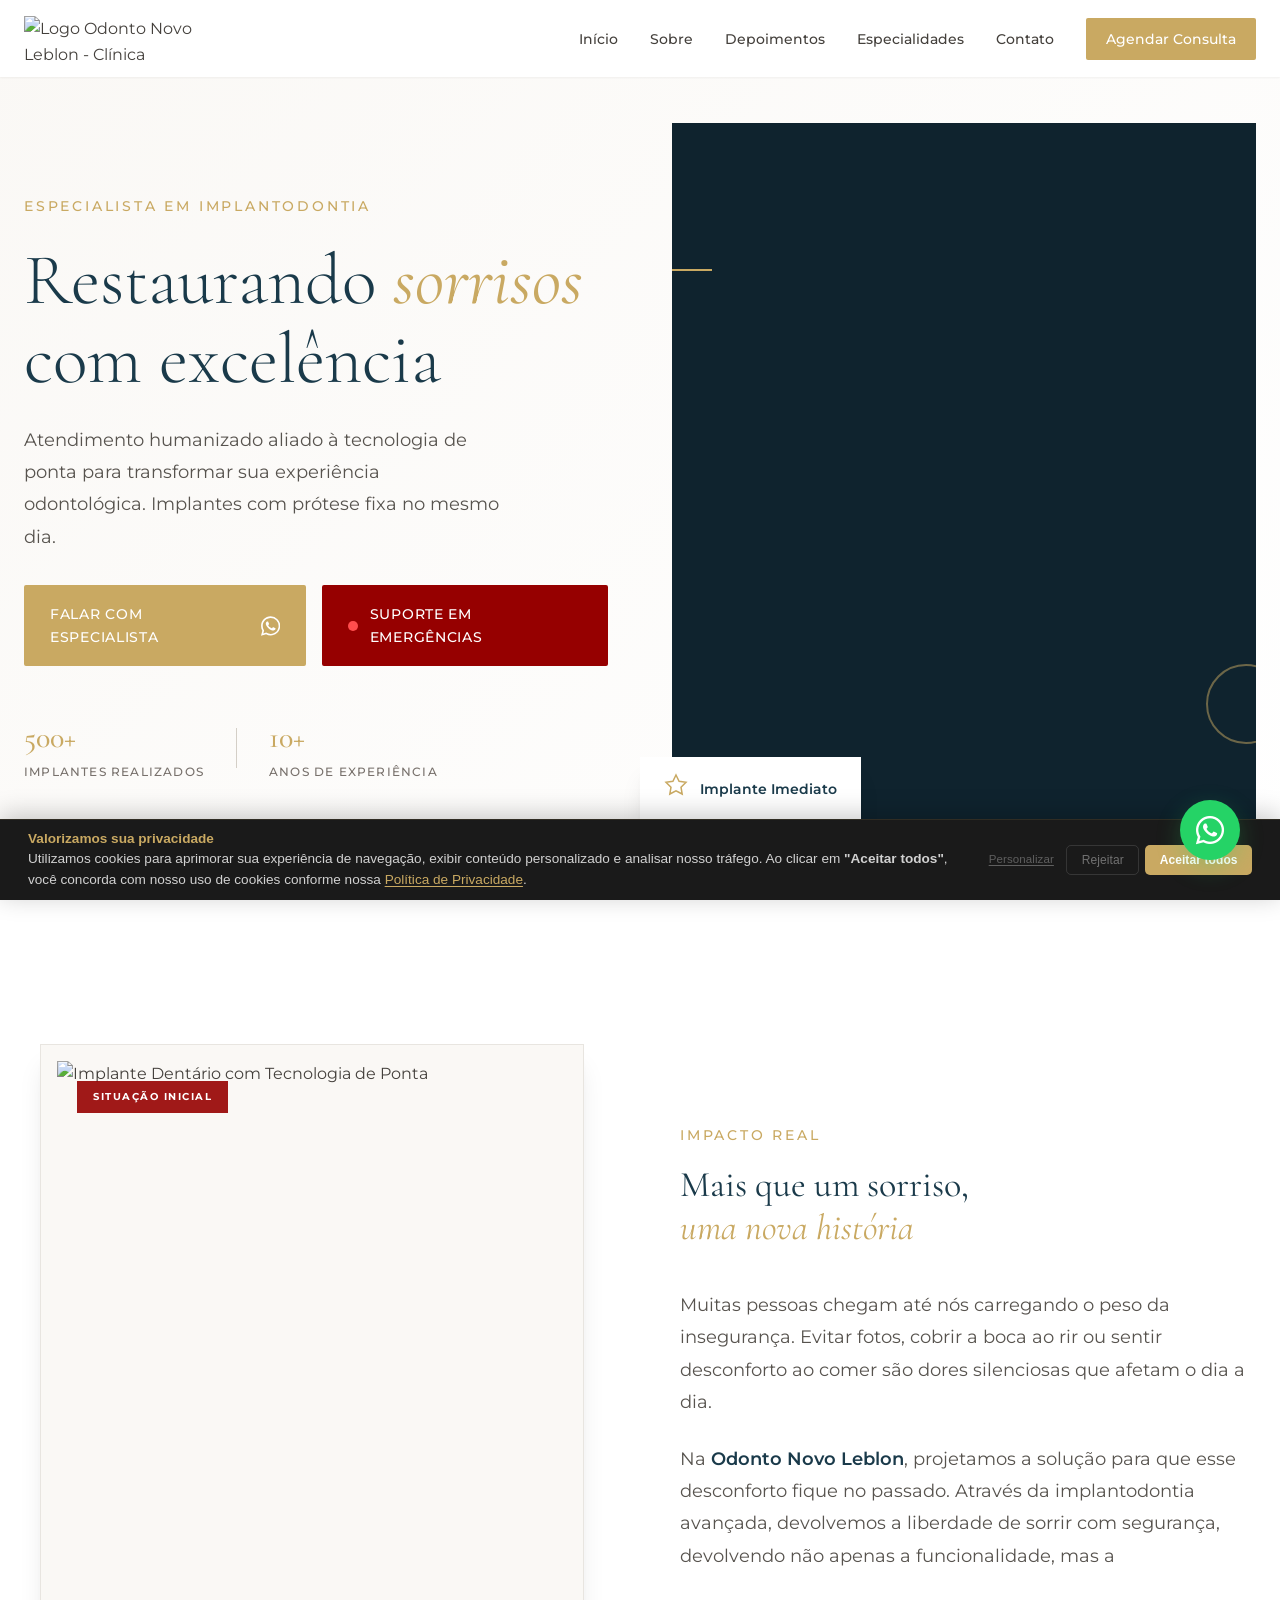
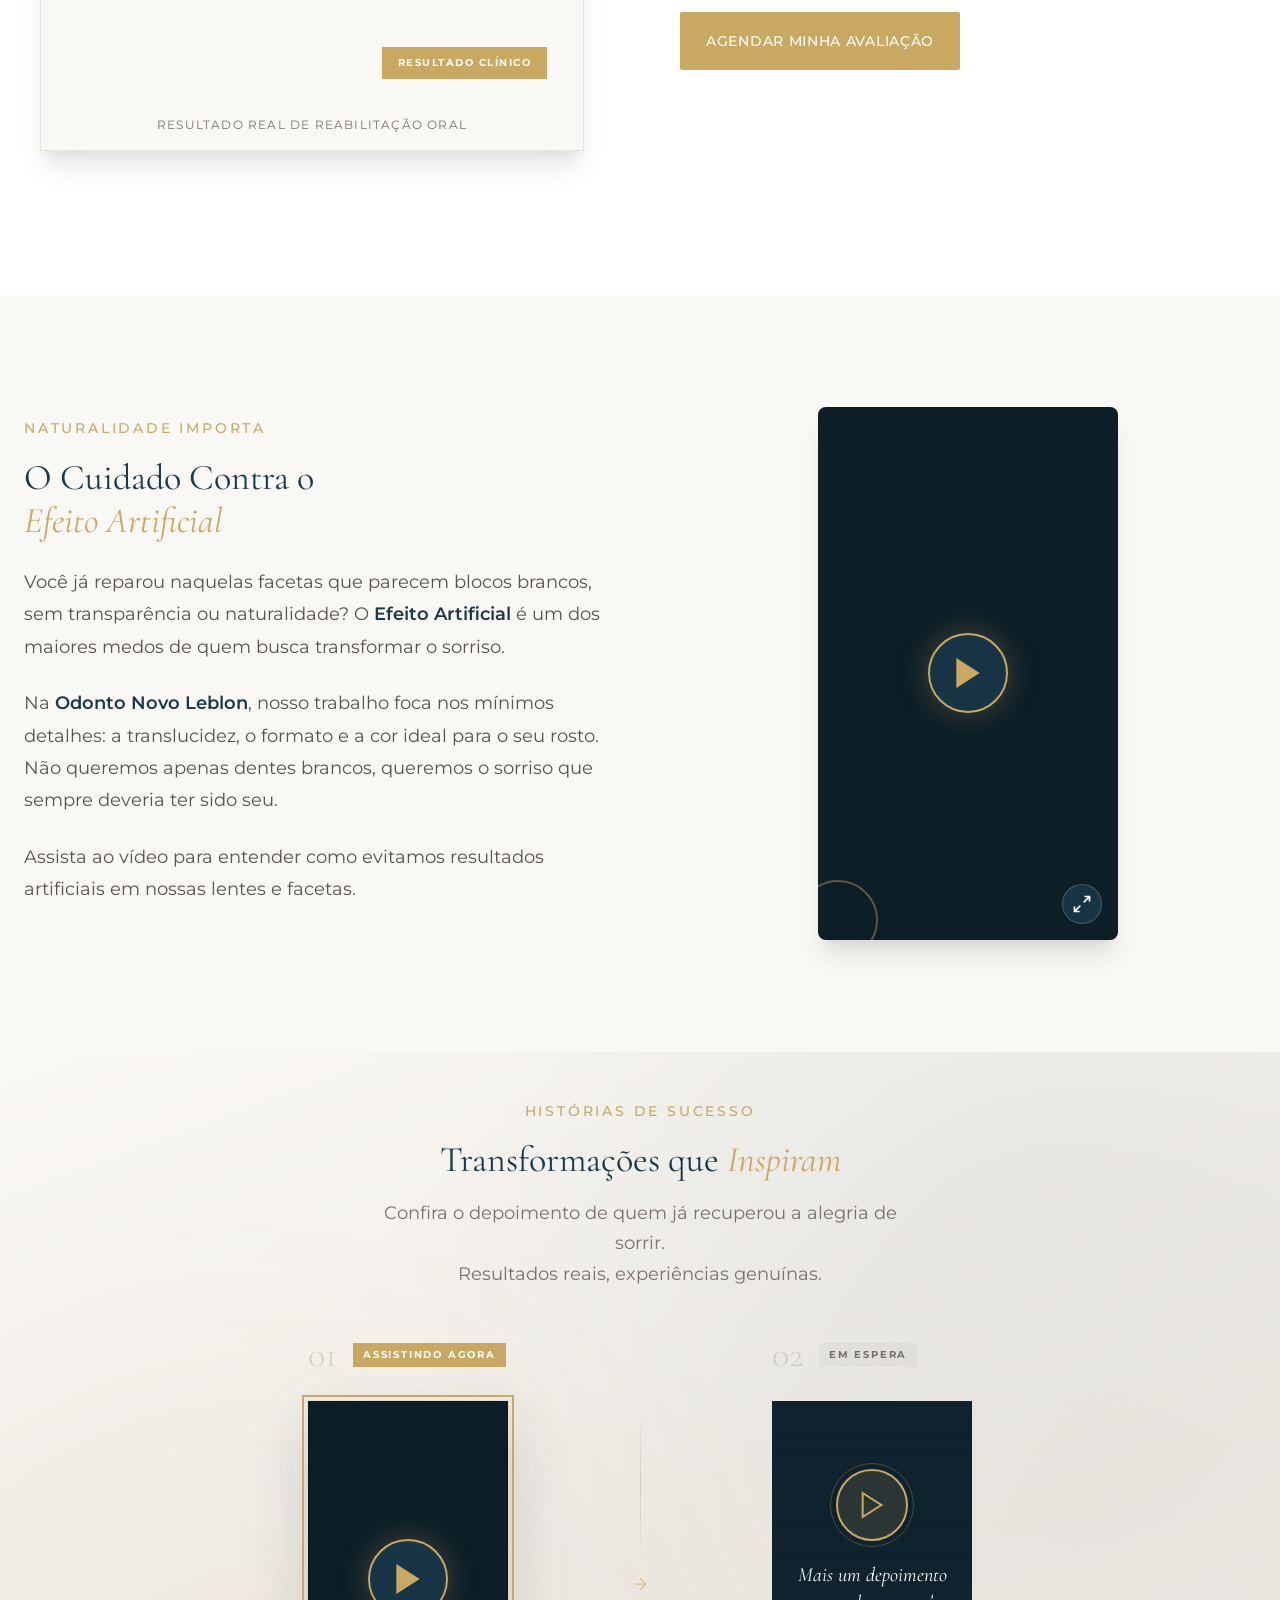
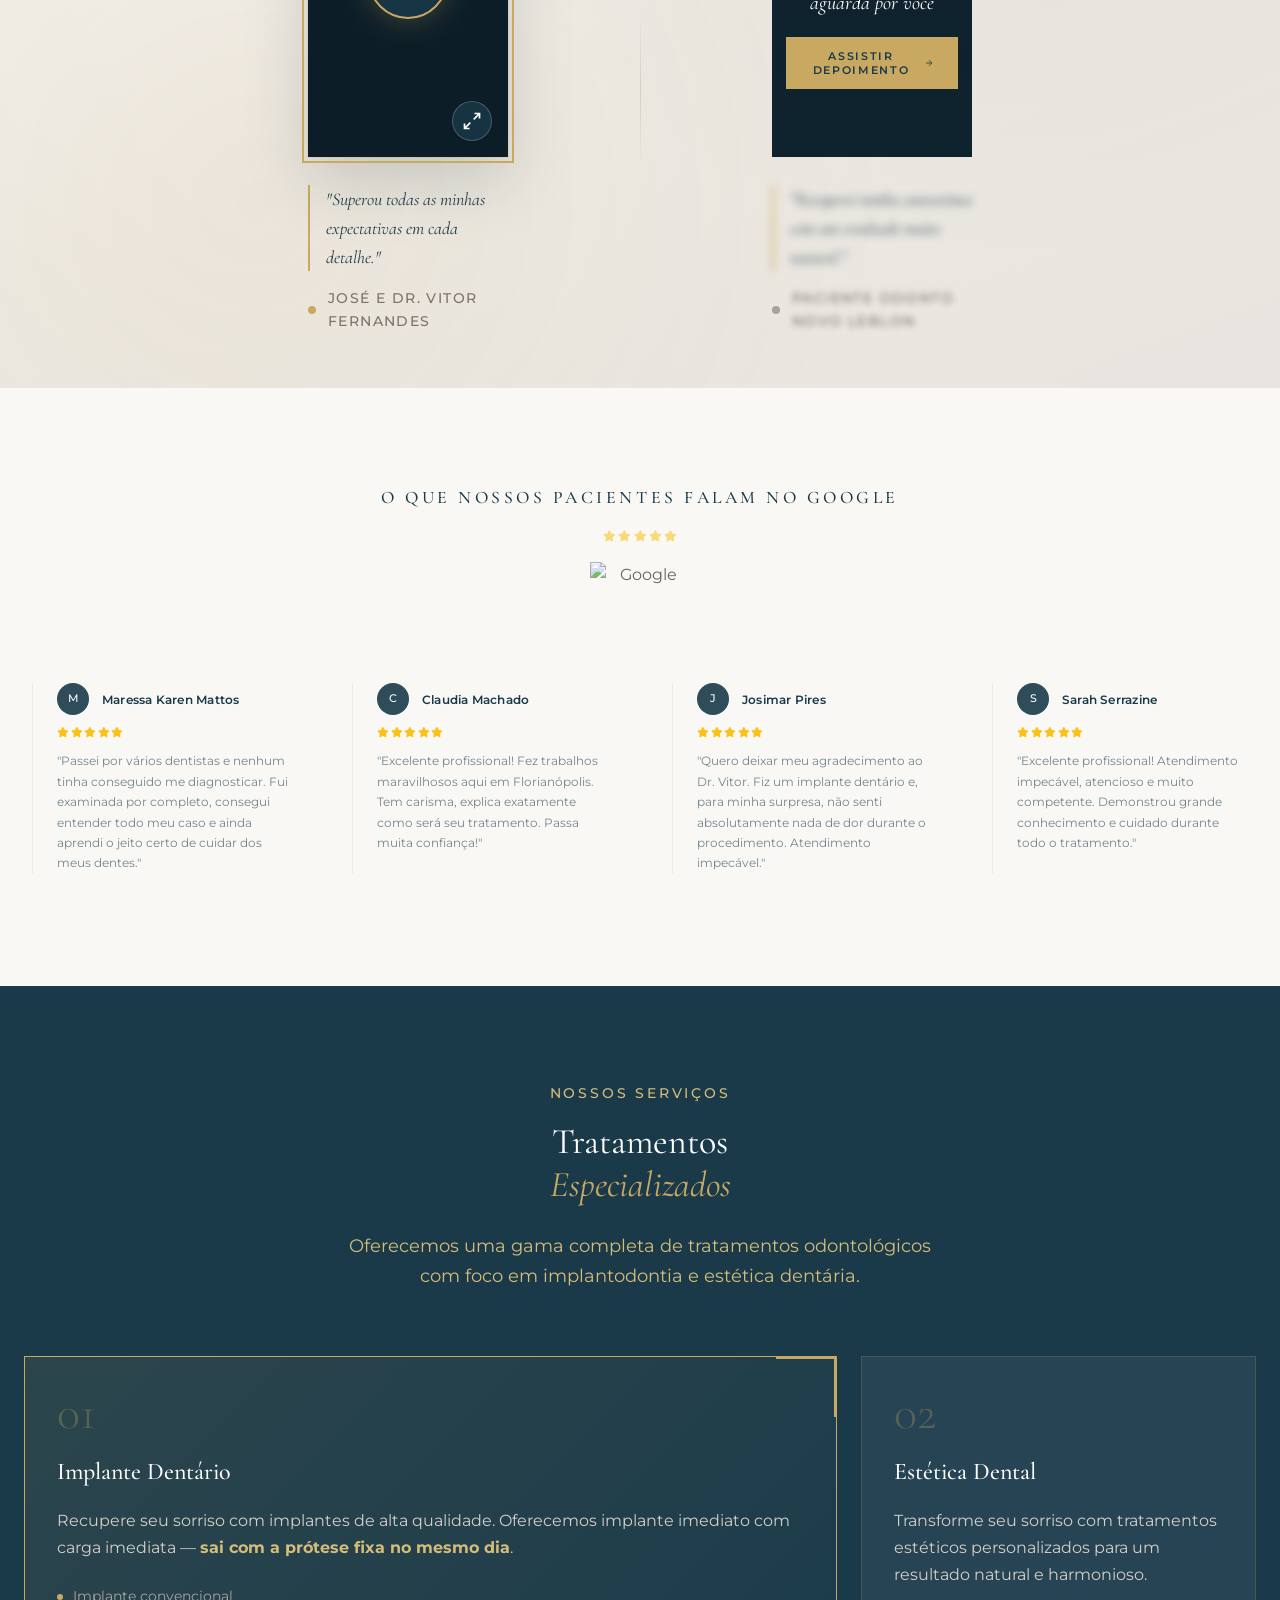
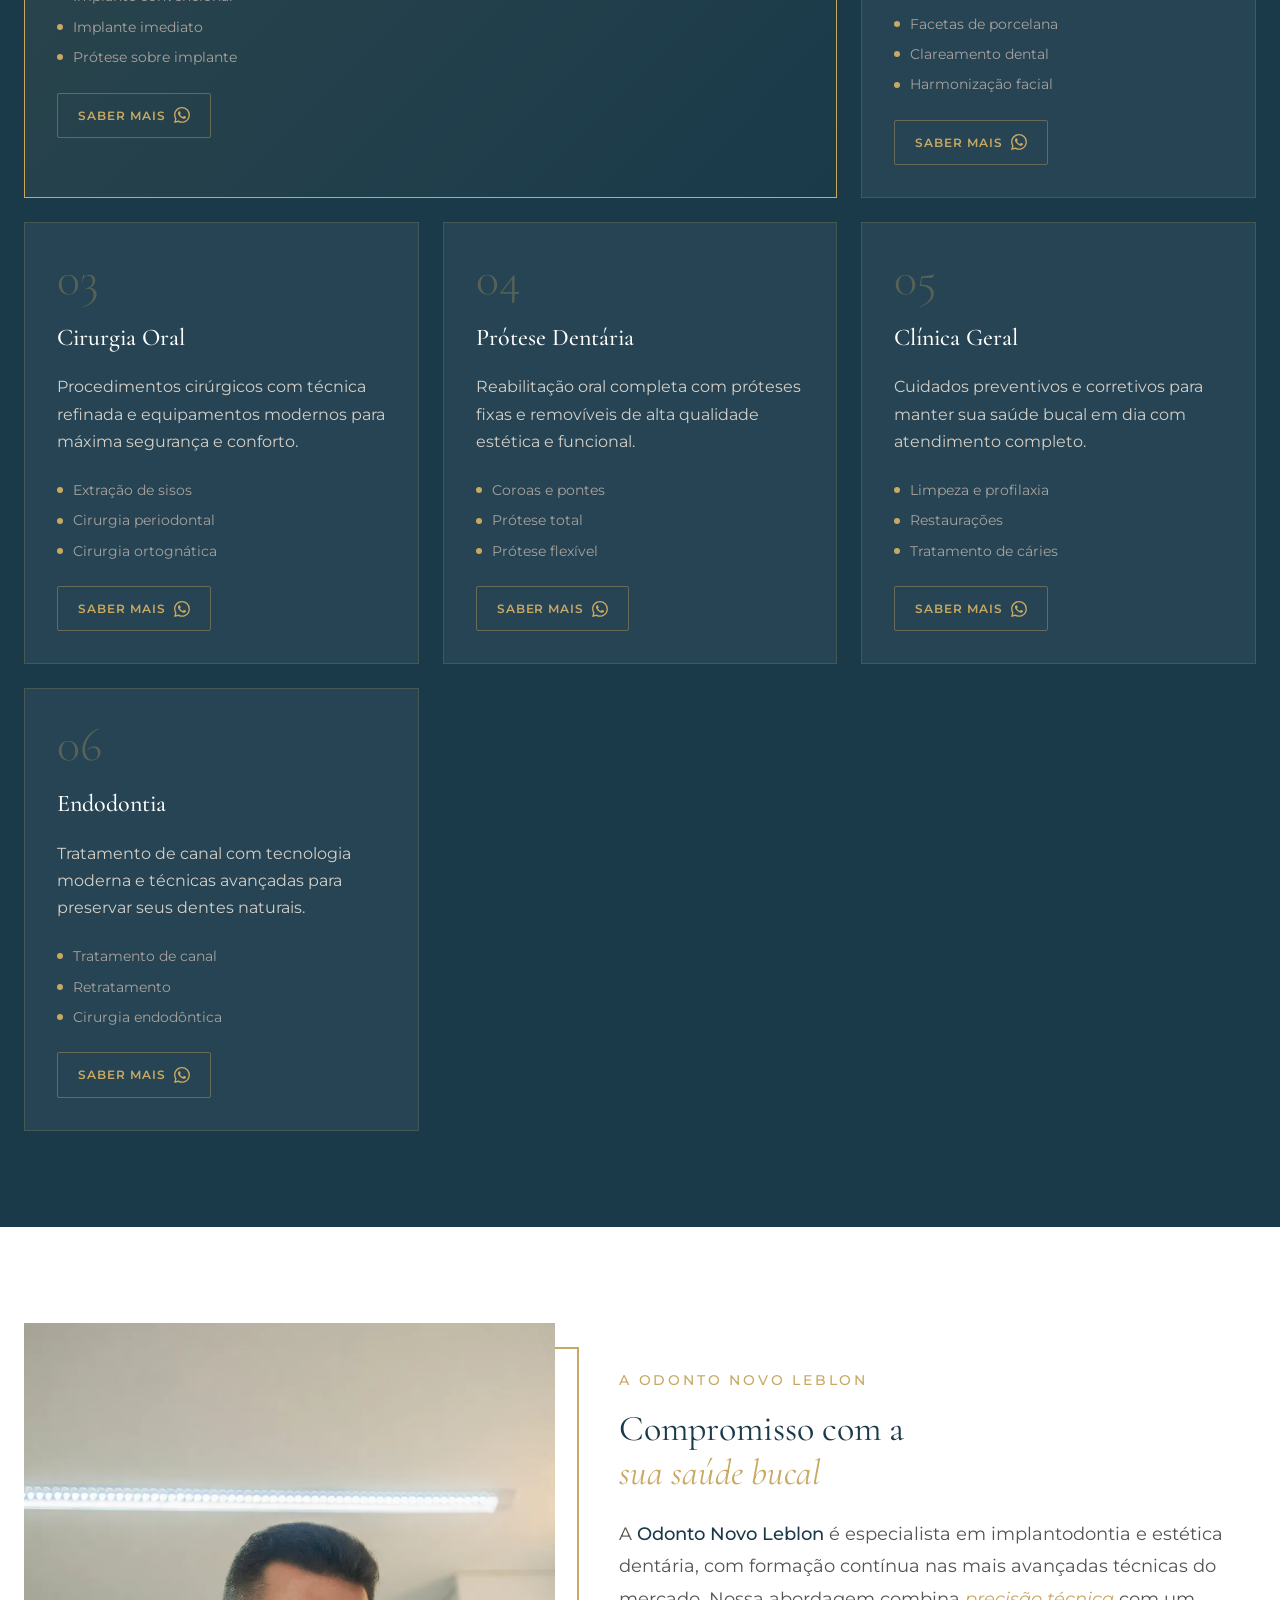
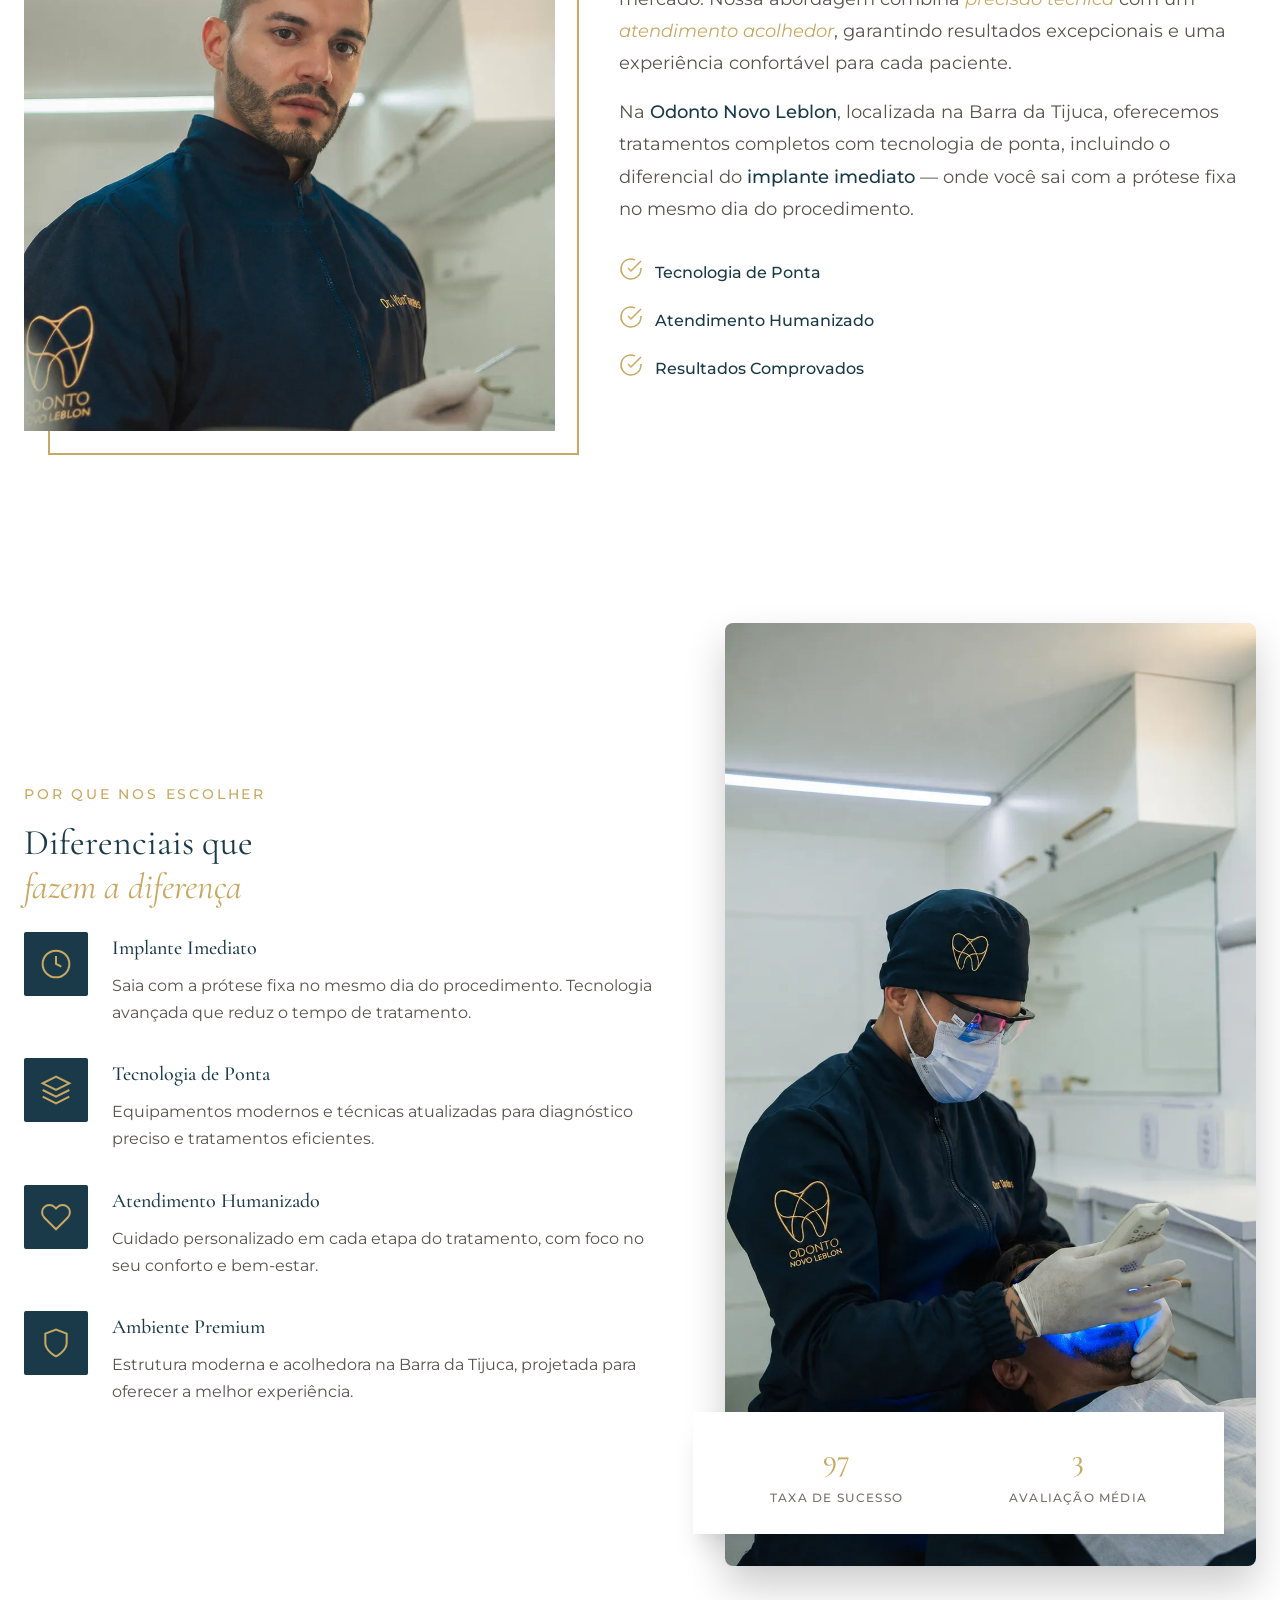
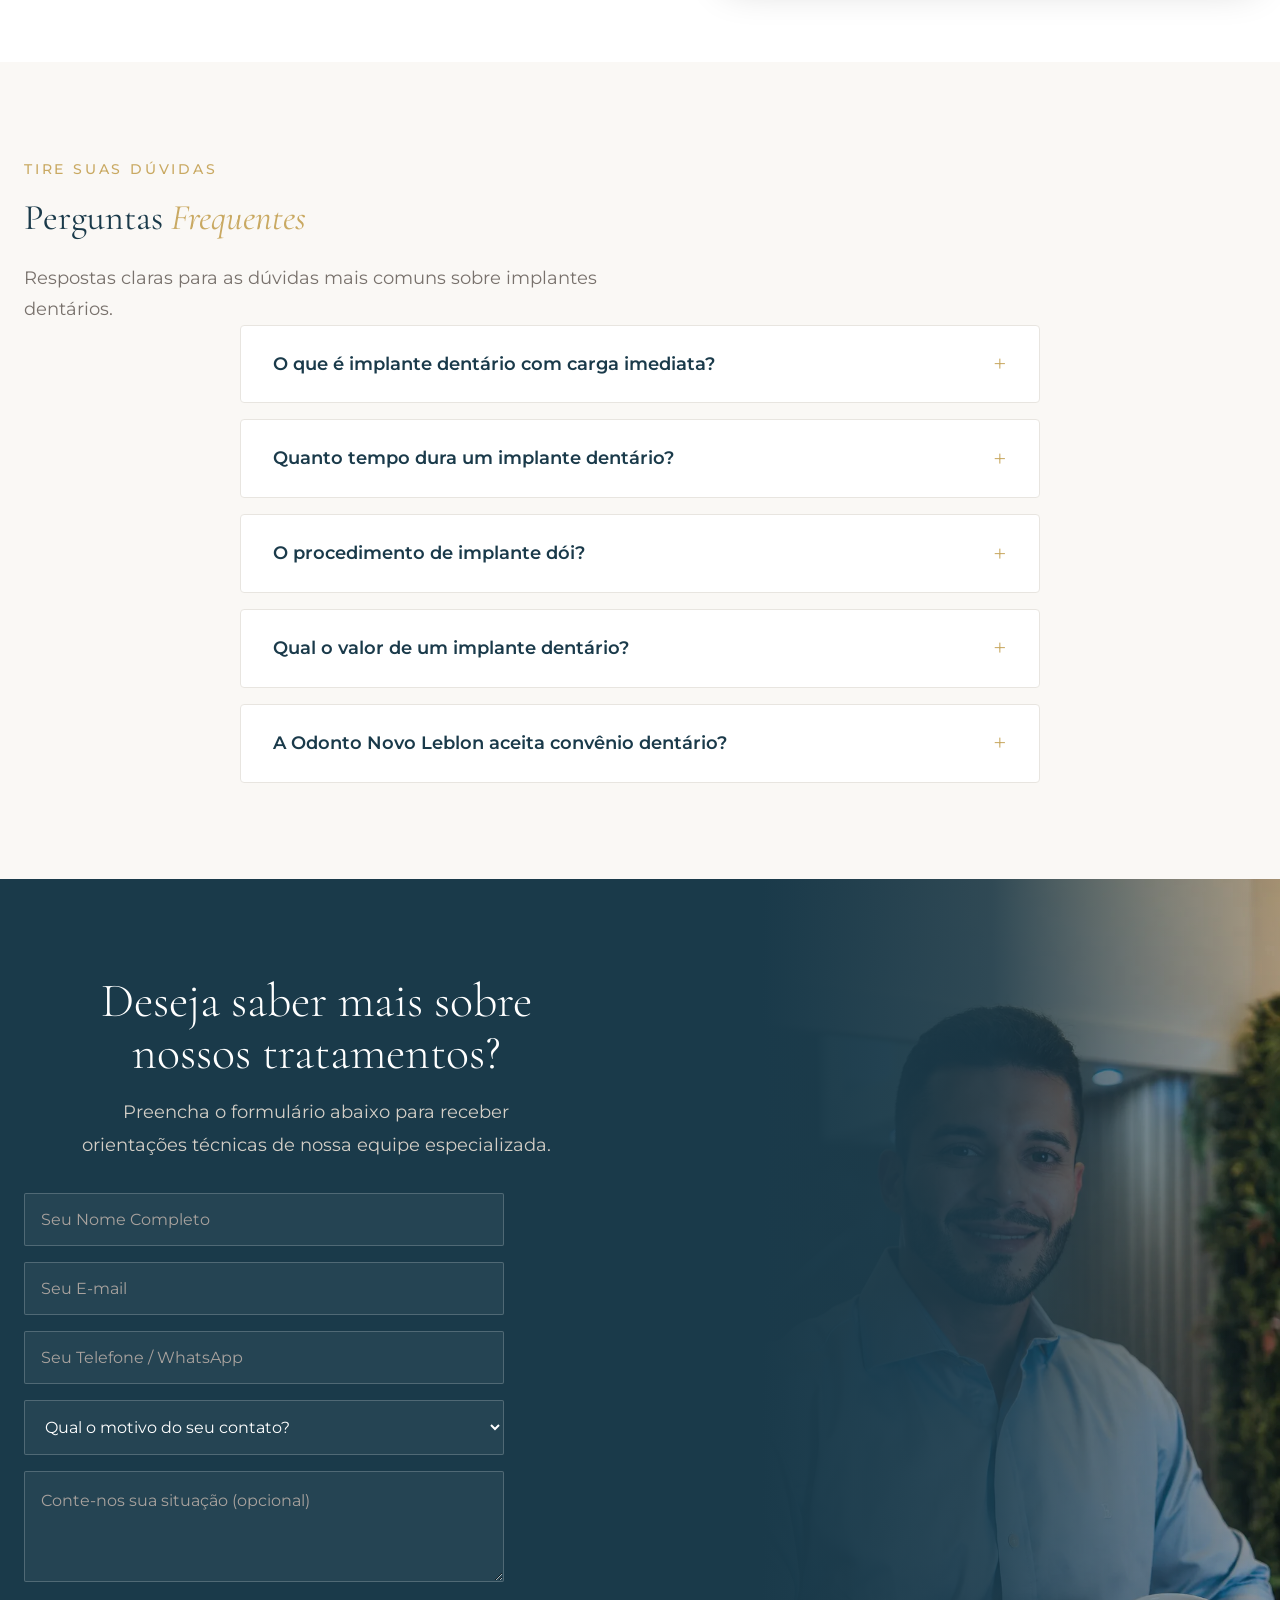
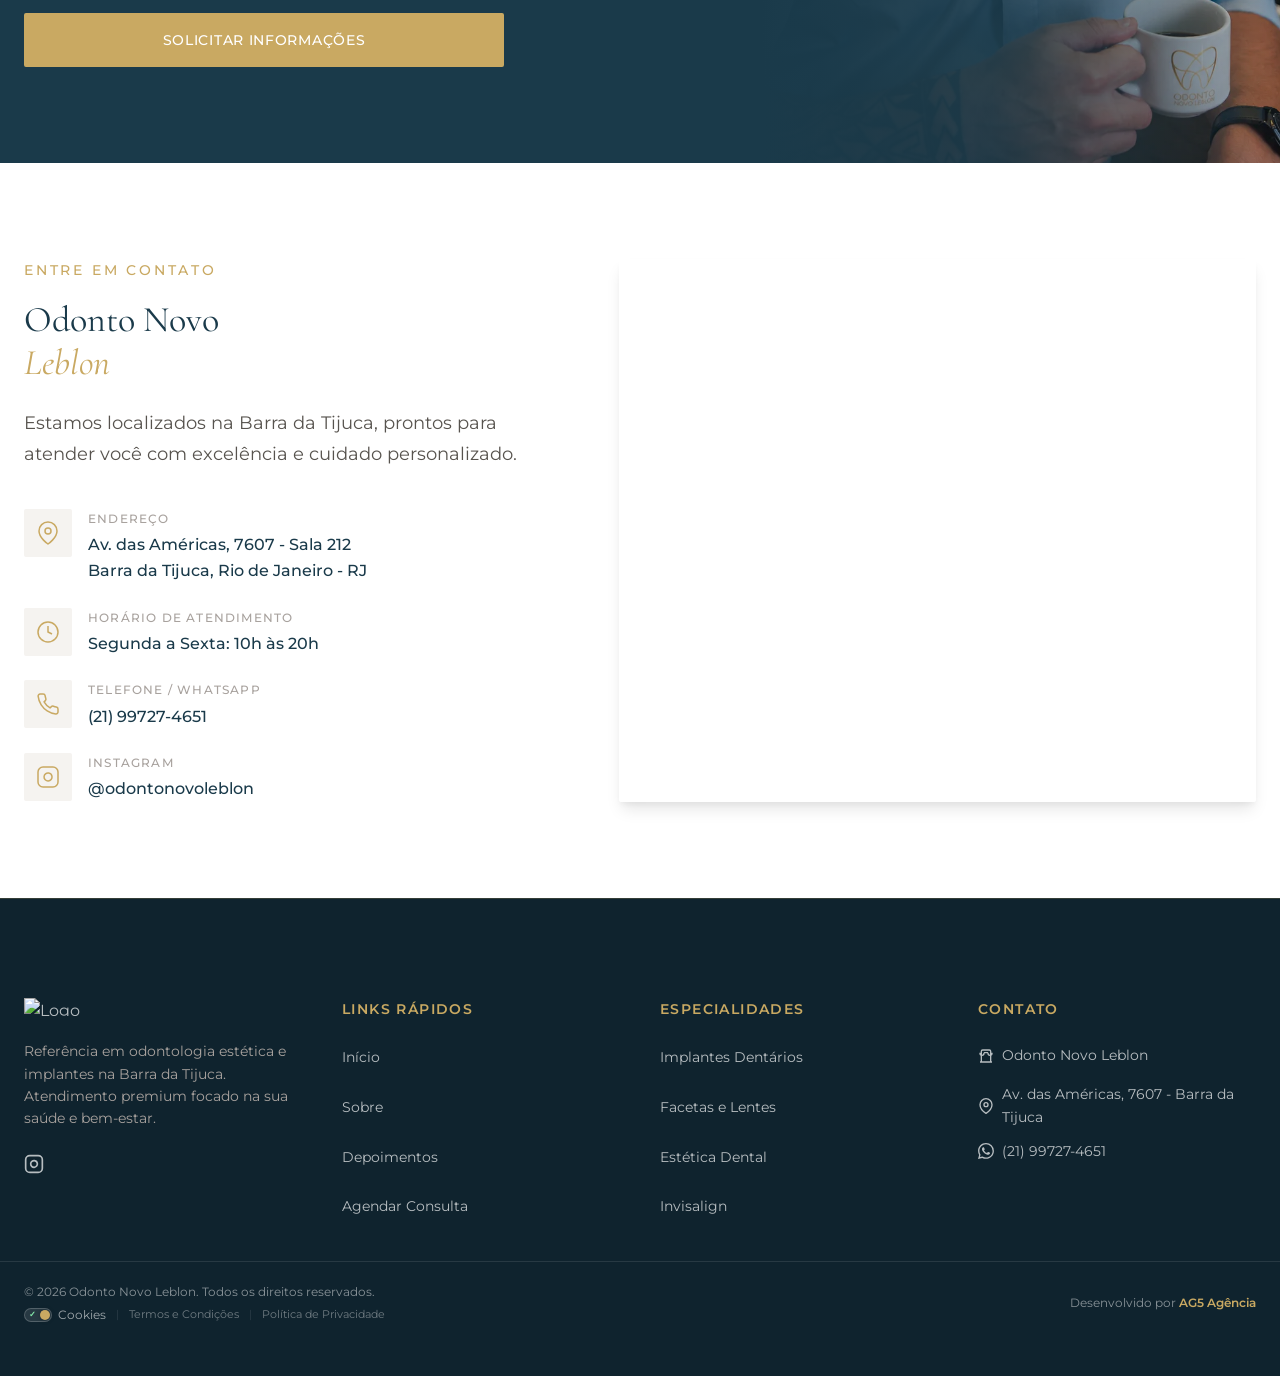
==== commit 9b1b3ba7: "fix: aj" ====
--- a/index.html
+++ b/index.html
@@ -361,7 +361,7 @@
                                 <path d="M13.601 2.326A7.85 7.85 0 0 0 7.994 0C3.627 0 .068 3.558.064 7.926c0 1.399.366 2.76 1.057 3.965L0 16l4.204-1.102a7.9 7.9 0 0 0 3.79.965h.004c4.368 0 7.926-3.558 7.93-7.93A7.9 7.9 0 0 0 13.6 2.326zM7.994 14.521a6.6 6.6 0 0 1-3.356-.92l-.24-.144-2.494.654.666-2.433-.156-.251a6.56 6.56 0 0 1-1.007-3.505c0-3.626 2.957-6.584 6.591-6.584a6.56 6.56 0 0 1 4.66 1.931 6.56 6.56 0 0 1 1.928 4.66c-.004 3.639-2.961 6.592-6.592 6.592m3.615-4.934c-.197-.099-1.17-.578-1.353-.646-.182-.065-.315-.099-.445.099-.133.197-.513.646-.627.775-.114.133-.232.148-.43.05-.197-.1-.836-.308-1.592-.985-.59-.525-.985-1.175-1.103-1.372-.114-.198-.011-.304.088-.403.087-.088.197-.232.296-.346.1-.114.133-.198.198-.33.065-.134.034-.248-.015-.347-.05-.099-.445-1.076-.612-1.47-.16-.389-.323-.335-.445-.34-.114-.007-.247-.007-.38-.007a.73.73 0 0 0-.529.247c-.182.198-.691.677-.691 1.654s.71 1.916.81 2.049c.098.133 1.394 2.132 3.383 2.992.47.205.84.326 1.129.418.475.152.904.129 1.246.08.38-.058 1.171-.48 1.338-.943.164-.464.164-.86.114-.943-.049-.084-.182-.133-.38-.232"/>
                             </svg>
                         </a>
-                        <a href="https://wa.me/5521997274651?text=Ol%C3%A1%2C%20vim%20atrav%C3%A9s%20do%20site%20e%20gostaria%20de%20agendar%20atendimento%20de%20emerg%C3%AAncia%20odontol%C3%B3gica." class="btn btn-emergency" target="_blank">
+                        <a href="https://wa.me/5548991274651?text=Ol%C3%A1%2C%20vim%20atrav%C3%A9s%20do%20site%20e%20gostaria%20de%20agendar%20atendimento%20de%20emerg%C3%AAncia%20odontol%C3%B3gica." class="btn btn-emergency" target="_blank">
                             <span class="pulse-dot"></span>
                             <span>Suporte em Emergências</span>
                         </a>
@@ -545,10 +545,10 @@
                     </p>
                 </div>
 
-                <!-- Grid dos dois vídeos -->
+                <!-- Grid dos vídeos -->
                 <div class="dep-videos-wrapper">
 
-                    <!-- ── Vídeo 1 — ATIVO / Destaque ── -->
+                    <!-- ── Vídeo 1 — ATIVO / Destaque (Sr. José) ── -->
                     <div class="dep-video-item dep-video-active">
                         <div class="dep-video-label">
                             <span class="dep-num">01</span>
@@ -568,7 +568,6 @@
                                     </svg>
                                 </div>
                             </div>
-                            <!-- Botão de Ampliar Customizado -->
                             <button class="btn-amplify" aria-label="Ampliar vídeo" onclick="openVideoModal('https://assets.cdn.filesafe.space/7hzaWcGgawCV1WudlwA7/media/69f2b30e663e5f92ff0b6230.mp4', null, event)">
                                 <svg width="20" height="20" viewBox="0 0 24 24" fill="none" stroke="currentColor" stroke-width="2">
                                     <path d="M15 3h6v6M9 21H3v-6M21 3l-7 7M3 21l7-7" />
@@ -603,14 +602,13 @@
                         <span class="dep-divider-line"></span>
                     </div>
 
-                    <!-- ── Vídeo 2 — BLOQUEADO / Reveal ── -->
+                    <!-- ── Vídeo 2 — BLOQUEADO / Aline ── -->
                     <div class="dep-video-item dep-video-locked" id="depVideoLocked">
                         <div class="dep-video-label">
                             <span class="dep-num">02</span>
                             <span class="dep-tag-locked">Em espera</span>
                         </div>
                         <div class="dep-video-frame dep-frame-blurred" onclick="togglePlay(this, event)">
-                            <!-- Vídeo oculto (revelado ao clicar) -->
                             <video preload="none" class="dep-video-player dep-player-hidden" id="video2" ontimeupdate="checkVideoLimit(this, 14)">
                                 <source
                                     src="https://assets.cdn.filesafe.space/7hzaWcGgawCV1WudlwA7/media/69d718e61d949b0e66365e3f.mp4"
@@ -624,13 +622,11 @@
                                     </svg>
                                 </div>
                             </div>
-                            <!-- Botão de Ampliar Customizado (oculto inicialmente) -->
                             <button class="btn-amplify" id="btnAmplify2" aria-label="Ampliar vídeo" style="display: none;" onclick="openVideoModal('https://assets.cdn.filesafe.space/7hzaWcGgawCV1WudlwA7/media/69d718e61d949b0e66365e3f.mp4', 14, event)">
                                 <svg width="20" height="20" viewBox="0 0 24 24" fill="none" stroke="currentColor" stroke-width="2">
                                     <path d="M15 3h6v6M9 21H3v-6M21 3l-7 7M3 21l7-7" />
                                 </svg>
                             </button>
-                            <!-- Overlay de bloqueio premium -->
                             <div class="dep-reveal-overlay" id="depRevealOverlay">
                                 <div class="dep-reveal-content">
                                     <div class="dep-reveal-icon">
@@ -663,6 +659,135 @@
                         </div>
                     </div>
 
+                </div>
+            </div>
+        </section>
+
+        <!-- ═══════════════════════════════════════
+             REPUTAÇÃO 360 (GOOGLE REVIEWS)
+        ═══════════════════════════════════════ -->
+        <section class="reputation-360 section">
+            <div class="reputation-header">
+                <h2 class="reputation-title">O que nossos pacientes falam no Google</h2>
+                <div class="google-stars-top">
+                    <i class="fa-solid fa-star"></i>
+                    <i class="fa-solid fa-star"></i>
+                    <i class="fa-solid fa-star"></i>
+                    <i class="fa-solid fa-star"></i>
+                    <i class="fa-solid fa-star"></i>
+                </div>
+                <div class="google-logo-sub">
+                    <img src="https://upload.wikimedia.org/wikipedia/commons/2/2f/Google_2015_logo.svg" alt="Google">
+                </div>
+            </div>
+
+            <div class="reputation-carousel-container">
+                <div class="reputation-carousel">
+                    <!-- Cards (Original) -->
+                    <div class="review-card">
+                        <div class="review-user">
+                            <div class="review-avatar">M</div>
+                            <div class="review-user-info">
+                                <h4>Maressa Karen Mattos</h4>
+                            </div>
+                        </div>
+                        <div class="review-stars">
+                            <i class="fa-solid fa-star"></i><i class="fa-solid fa-star"></i><i class="fa-solid fa-star"></i><i class="fa-solid fa-star"></i><i class="fa-solid fa-star"></i>
+                        </div>
+                        <p class="review-text">"Passei por vários dentistas e nenhum tinha conseguido me diagnosticar. Fui examinada por completo, consegui entender todo meu caso e ainda aprendi o jeito certo de cuidar dos meus dentes."</p>
+                    </div>
+
+                    <div class="review-card">
+                        <div class="review-user">
+                            <div class="review-avatar">C</div>
+                            <div class="review-user-info">
+                                <h4>Claudia Machado</h4>
+                            </div>
+                        </div>
+                        <div class="review-stars">
+                            <i class="fa-solid fa-star"></i><i class="fa-solid fa-star"></i><i class="fa-solid fa-star"></i><i class="fa-solid fa-star"></i><i class="fa-solid fa-star"></i>
+                        </div>
+                        <p class="review-text">"Excelente profissional! Fez trabalhos maravilhosos aqui em Florianópolis. Tem carisma, explica exatamente como será seu tratamento. Passa muita confiança!"</p>
+                    </div>
+
+                    <div class="review-card">
+                        <div class="review-user">
+                            <div class="review-avatar">J</div>
+                            <div class="review-user-info">
+                                <h4>Josimar Pires</h4>
+                            </div>
+                        </div>
+                        <div class="review-stars">
+                            <i class="fa-solid fa-star"></i><i class="fa-solid fa-star"></i><i class="fa-solid fa-star"></i><i class="fa-solid fa-star"></i><i class="fa-solid fa-star"></i>
+                        </div>
+                        <p class="review-text">"Quero deixar meu agradecimento ao Dr. Vitor. Fiz um implante dentário e, para minha surpresa, não senti absolutamente nada de dor durante o procedimento. Atendimento impecável."</p>
+                    </div>
+
+                    <div class="review-card">
+                        <div class="review-user">
+                            <div class="review-avatar">S</div>
+                            <div class="review-user-info">
+                                <h4>Sarah Serrazine</h4>
+                            </div>
+                        </div>
+                        <div class="review-stars">
+                            <i class="fa-solid fa-star"></i><i class="fa-solid fa-star"></i><i class="fa-solid fa-star"></i><i class="fa-solid fa-star"></i><i class="fa-solid fa-star"></i>
+                        </div>
+                        <p class="review-text">"Excelente profissional! Atendimento impecável, atencioso e muito competente. Demonstrou grande conhecimento e cuidado durante todo o tratamento."</p>
+                    </div>
+
+                    <div class="review-card">
+                        <div class="review-user">
+                            <div class="review-avatar">F</div>
+                            <div class="review-user-info">
+                                <h4>Felipe Ribeiro</h4>
+                            </div>
+                        </div>
+                        <div class="review-stars">
+                            <i class="fa-solid fa-star"></i><i class="fa-solid fa-star"></i><i class="fa-solid fa-star"></i><i class="fa-solid fa-star"></i><i class="fa-solid fa-star"></i>
+                        </div>
+                        <p class="review-text">"Um ótimo profissional que tive um prazer em ser paciente e amigo. Dr Vitor sempre foi um Dentista dedicado e trazendo inovação a todo momento. Íntegro e humano."</p>
+                    </div>
+
+                    <div class="review-card">
+                        <div class="review-user">
+                            <div class="review-avatar">D</div>
+                            <div class="review-user-info">
+                                <h4>Diego Silva Pinto</h4>
+                            </div>
+                        </div>
+                        <div class="review-stars">
+                            <i class="fa-solid fa-star"></i><i class="fa-solid fa-star"></i><i class="fa-solid fa-star"></i><i class="fa-solid fa-star"></i><i class="fa-solid fa-star"></i>
+                        </div>
+                        <p class="review-text">"Um excelente profissional e muito capacitado. Super indico! Atendimento de primeira categoria."</p>
+                    </div>
+
+                    <!-- Duplicados para Loop Infinito -->
+                    <div class="review-card">
+                        <div class="review-user">
+                            <div class="review-avatar">M</div>
+                            <div class="review-user-info">
+                                <h4>Maressa Karen Mattos</h4>
+                            </div>
+                        </div>
+                        <div class="review-stars">
+                            <i class="fa-solid fa-star"></i><i class="fa-solid fa-star"></i><i class="fa-solid fa-star"></i><i class="fa-solid fa-star"></i><i class="fa-solid fa-star"></i>
+                        </div>
+                        <p class="review-text">"Passei por vários dentistas e nenhum tinha conseguido me diagnosticar. Fui examinada por completo, consegui entender todo meu caso."</p>
+                    </div>
+
+                    <div class="review-card">
+                        <div class="review-user">
+                            <div class="review-avatar">C</div>
+                            <div class="review-user-info">
+                                <h4>Claudia Machado</h4>
+                            </div>
+                        </div>
+                        <div class="review-stars">
+                            <i class="fa-solid fa-star"></i><i class="fa-solid fa-star"></i><i class="fa-solid fa-star"></i><i class="fa-solid fa-star"></i><i class="fa-solid fa-star"></i>
+                        </div>
+                        <p class="review-text">"Excelente profissional! Fez trabalhos maravilhosos aqui em Florianópolis. Tem carisma e passa muita confiança!"</p>
+                    </div>
                 </div>
             </div>
         </section>
@@ -811,6 +936,8 @@
                 </div>
             </div>
         </section>
+
+
 
         <!-- Sobre Section -->
         <section class="sobre section" id="sobre">
@@ -1150,7 +1277,7 @@
                     <div class="contato-map">
                         <div class="map-container">
                             <iframe
-                                src="https://www.google.com/maps/embed?pb=!1m18!1m12!1m3!1d3672.6115075493044!2d-43.38566302468669!3d-23.001309129188623!2m3!1f0!2f0!3f0!3m2!1i1024!2i768!4f13.1!3m3!1m2!1s0x9bdb2ba5555693%3A0x38605b6fa31cd748!2sOdonto%20Novo%20Leblon!5e0!3m2!1spt-BR!2sbr!4v1777917955914!5m2!1spt-BR!2sbr"
+                                src="https://www.google.com/maps/embed?pb=!1m18!1m12!1m3!1d3672.6063512942505!2d-43.387763119878784!3d-23.001498625527578!2m3!1f0!2f0!3f0!3m2!1i1024!2i768!4f13.1!3m3!1m2!1s0x9bdb2ba5555693%3A0x38605b6fa31cd748!2sOdonto%20Novo%20Leblon!5e0!3m2!1spt-BR!2sbr!4v1777950956359!5m2!1spt-BR!2sbr"
                                 width="100%" height="100%" style="border:0;" allowfullscreen="" loading="lazy"
                                 referrerpolicy="no-referrer-when-downgrade">
                             </iframe>
@@ -1458,90 +1585,61 @@
             var dot = card.querySelector('.dep-dot-locked');
             var tag = card.querySelector('.dep-tag-locked');
 
-            /* Revelar frame */
             frame.classList.add('dep-revealed');
             card.classList.add('dep-revealed');
 
-            /* Desfocar texto */
             if (quote) quote.classList.remove('dep-quote-blurred');
             if (author) author.classList.remove('dep-name-blurred');
             if (dot) dot.classList.remove('dep-dot-locked');
-
-            /* Atualizar tag de status */
             if (tag) tag.textContent = 'Assistindo agora';
 
-            /* Mostrar botão de ampliar e play overlay */
             var btnAmplify = document.getElementById('btnAmplify2');
             var playOverlay = document.getElementById('playOverlay2');
             if (btnAmplify) btnAmplify.style.display = 'flex';
             if (playOverlay) playOverlay.style.display = 'flex';
 
-            /* Carregar e reproduzir vídeo */
             if (video) {
                 video.preload = 'auto';
                 video.load();
                 setTimeout(function () {
                     video.play().then(() => {
                         card.classList.add('is-playing');
-                    }).catch(function () {
-                        /* Autoplay bloqueado pelo navegador — ok, controles visíveis */
-                    });
+                    }).catch(function () {});
                 }, 650);
             }
         }
 
-        /* Clicar em qualquer lugar do overlay também revela */
         document.addEventListener('DOMContentLoaded', function () {
             var overlay = document.getElementById('depRevealOverlay');
-            if (overlay) {
-                overlay.addEventListener('click', revelarVideo);
-            }
-
-            /* Controle do Vídeo 1 (Sr. José) */
+            if (overlay) overlay.addEventListener('click', revelarVideo);
+
             var v1 = document.getElementById('video1');
             var ctaV1 = document.getElementById('video1-cta-jose');
             if (v1 && ctaV1) {
                 v1.addEventListener('timeupdate', function() {
-                    // Exibição do botão aos 20 segundos de vídeo
-                    if (v1.currentTime >= 20) {
+                    if (v1.currentTime >= 19) {
                         if (ctaV1.style.display === 'none') {
                             ctaV1.style.display = 'block';
                             ctaV1.style.animation = 'fadeInUp 0.6s ease forwards';
                         }
                     }
                 });
-
-                // Revelar o vídeo 2 (da direita) quando o vídeo 1 terminar
-                v1.addEventListener('ended', function() {
-                    revelarVideo();
-                });
+                v1.addEventListener('ended', function() { revelarVideo(); });
             }
 
-            /* Controle do Vídeo de Naturalidade (Faceta Artificial) */
             var vFacetaD = document.getElementById('faceta-video-main');
             var vFacetaM = document.getElementById('faceta-video-mobile-src');
             var ctaFacetaD = document.getElementById('faceta-cta-desktop');
             var ctaFacetaM = document.getElementById('faceta-cta-mobile');
-            
+
             function handleFacetaTime(v, cta) {
-                if (v.currentTime >= 27) {
-                    if (cta && cta.style.display === 'none') {
-                        cta.style.display = 'flex';
-                        cta.style.animation = 'fadeInUp 0.6s ease forwards';
-                    }
+                if (v.currentTime >= 26 && cta && cta.style.display === 'none') {
+                    cta.style.display = 'flex';
+                    cta.style.animation = 'fadeInUp 0.6s ease forwards';
                 }
             }
-
-            if (vFacetaD) {
-                vFacetaD.addEventListener('timeupdate', function() {
-                    handleFacetaTime(vFacetaD, ctaFacetaD);
-                });
-            }
-            if (vFacetaM) {
-                vFacetaM.addEventListener('timeupdate', function() {
-                    handleFacetaTime(vFacetaM, ctaFacetaM);
-                });
-            }
+            if (vFacetaD) vFacetaD.addEventListener('timeupdate', function() { handleFacetaTime(vFacetaD, ctaFacetaD); });
+            if (vFacetaM) vFacetaM.addEventListener('timeupdate', function() { handleFacetaTime(vFacetaM, ctaFacetaM); });
         });
     </script>
 
--- a/style.css
+++ b/style.css
@@ -2610,6 +2610,51 @@
     padding: 1rem 2rem;
 }
 
+/* ── CTA overlay dentro do frame de depoimentos ── */
+.dep-video-inline-cta {
+    position: absolute;
+    bottom: 56px;
+    left: 0;
+    right: 0;
+    z-index: 20;
+    display: flex;
+    justify-content: center;
+    padding: 0 1rem;
+    pointer-events: none;
+    opacity: 0;
+    animation: none;
+}
+
+.dep-video-inline-cta[style*="flex"] {
+    opacity: 1;
+}
+
+.dep-inline-btn {
+    pointer-events: auto;
+    display: inline-flex;
+    align-items: center;
+    justify-content: center;
+    gap: 0.5rem;
+    padding: 0.75rem 1.5rem;
+    background: var(--color-accent);
+    color: #fff;
+    font-family: var(--font-sans);
+    font-size: 0.78rem;
+    font-weight: 700;
+    text-transform: uppercase;
+    letter-spacing: 0.08em;
+    text-decoration: none;
+    border-radius: 999px;
+    box-shadow: 0 8px 28px rgba(0,0,0,0.45);
+    white-space: nowrap;
+    transition: transform 0.2s ease, background 0.2s ease;
+}
+
+.dep-inline-btn:hover {
+    background: var(--color-accent-dark);
+    transform: translateY(-2px) scale(1.03);
+}
+
 .faceta-video-mobile {
     display: none;
 }
@@ -3132,3 +3177,162 @@
         transform: translateX(-50%) !important;
     }
 }
+
+/* ─── REPUTAÇÃO 360 (GOOGLE REVIEWS) ─── */
+.reputation-360 {
+    padding: 6rem 0;
+    overflow: hidden;
+    background: var(--color-cream);
+    position: relative;
+}
+
+.reputation-header {
+    width: 100%;
+    max-width: 1200px;
+    margin: 0 auto 5rem;
+    display: flex;
+    flex-direction: column;
+    align-items: center;
+    justify-content: center;
+    text-align: center;
+    gap: 1.2rem;
+}
+
+.google-stars-top {
+    color: #FBBC04;
+    display: flex;
+    justify-content: center;
+    gap: .15rem;
+    font-size: .7rem;
+    opacity: 0.5;
+}
+
+.google-logo-sub {
+    display: flex;
+    justify-content: center;
+}
+
+.google-logo-sub img {
+    width: 100px;
+    opacity: 0.8;
+}
+
+.reputation-title {
+    font-family: var(--font-serif);
+    font-size: 1.1rem;
+    font-weight: 500;
+    color: var(--color-primary);
+    text-transform: uppercase;
+    letter-spacing: .2em;
+    margin: 0;
+}
+
+.reputation-carousel-container {
+    width: 100%;
+    overflow: hidden;
+}
+
+.reputation-carousel {
+    display: flex;
+    gap: 2.5rem;
+    width: max-content;
+    animation: infiniteScroll 80s linear infinite;
+    padding: 1rem 2rem;
+}
+
+.reputation-carousel:hover {
+    animation-play-state: paused;
+}
+
+@keyframes infiniteScroll {
+    0% { transform: translateX(0); }
+    100% { transform: translateX(-50%); }
+}
+
+.review-card {
+    width: 280px;
+    background: transparent;
+    border-radius: 0;
+    padding: 0 1.5rem;
+    border-left: 1px solid rgba(201, 169, 98, .15);
+    display: flex;
+    flex-direction: column;
+    gap: .8rem;
+    transition: all .4s ease;
+}
+
+.review-card:hover {
+    border-left-color: var(--color-accent);
+}
+
+.review-user {
+    display: flex;
+    align-items: center;
+    gap: .8rem;
+}
+
+.review-avatar {
+    width: 32px;
+    height: 32px;
+    border-radius: 50%;
+    background: var(--color-primary);
+    display: flex;
+    align-items: center;
+    justify-content: center;
+    font-weight: 500;
+    color: var(--color-white);
+    font-size: .7rem;
+    flex-shrink: 0;
+    opacity: 0.9;
+}
+
+.review-user-info h4 {
+    font-size: .75rem;
+    font-weight: 600;
+    color: var(--color-primary);
+    letter-spacing: .02em;
+}
+
+.review-stars {
+    color: #FBBC04;
+    font-size: .65rem;
+    display: flex;
+    gap: .1rem;
+    opacity: 0.9;
+}
+
+.review-text {
+    font-size: .75rem;
+    line-height: 1.7;
+    color: var(--color-primary);
+    opacity: 0.6;
+    font-weight: 400;
+}
+
+.reputation-footer {
+    display: flex;
+    justify-content: center;
+    margin-top: 5rem;
+}
+
+.btn-google {
+    display: flex;
+    align-items: center;
+    gap: .6rem;
+    background: transparent;
+    border-bottom: 1px solid var(--color-accent);
+    padding: .5rem 0;
+    border-radius: 0;
+    font-size: .65rem;
+    font-weight: 700;
+    color: var(--color-primary);
+    text-decoration: none;
+    transition: all .3s ease;
+    letter-spacing: .2em;
+    opacity: 0.8;
+}
+
+.btn-google img {
+    width: 14px;
+    height: 14px;
+}
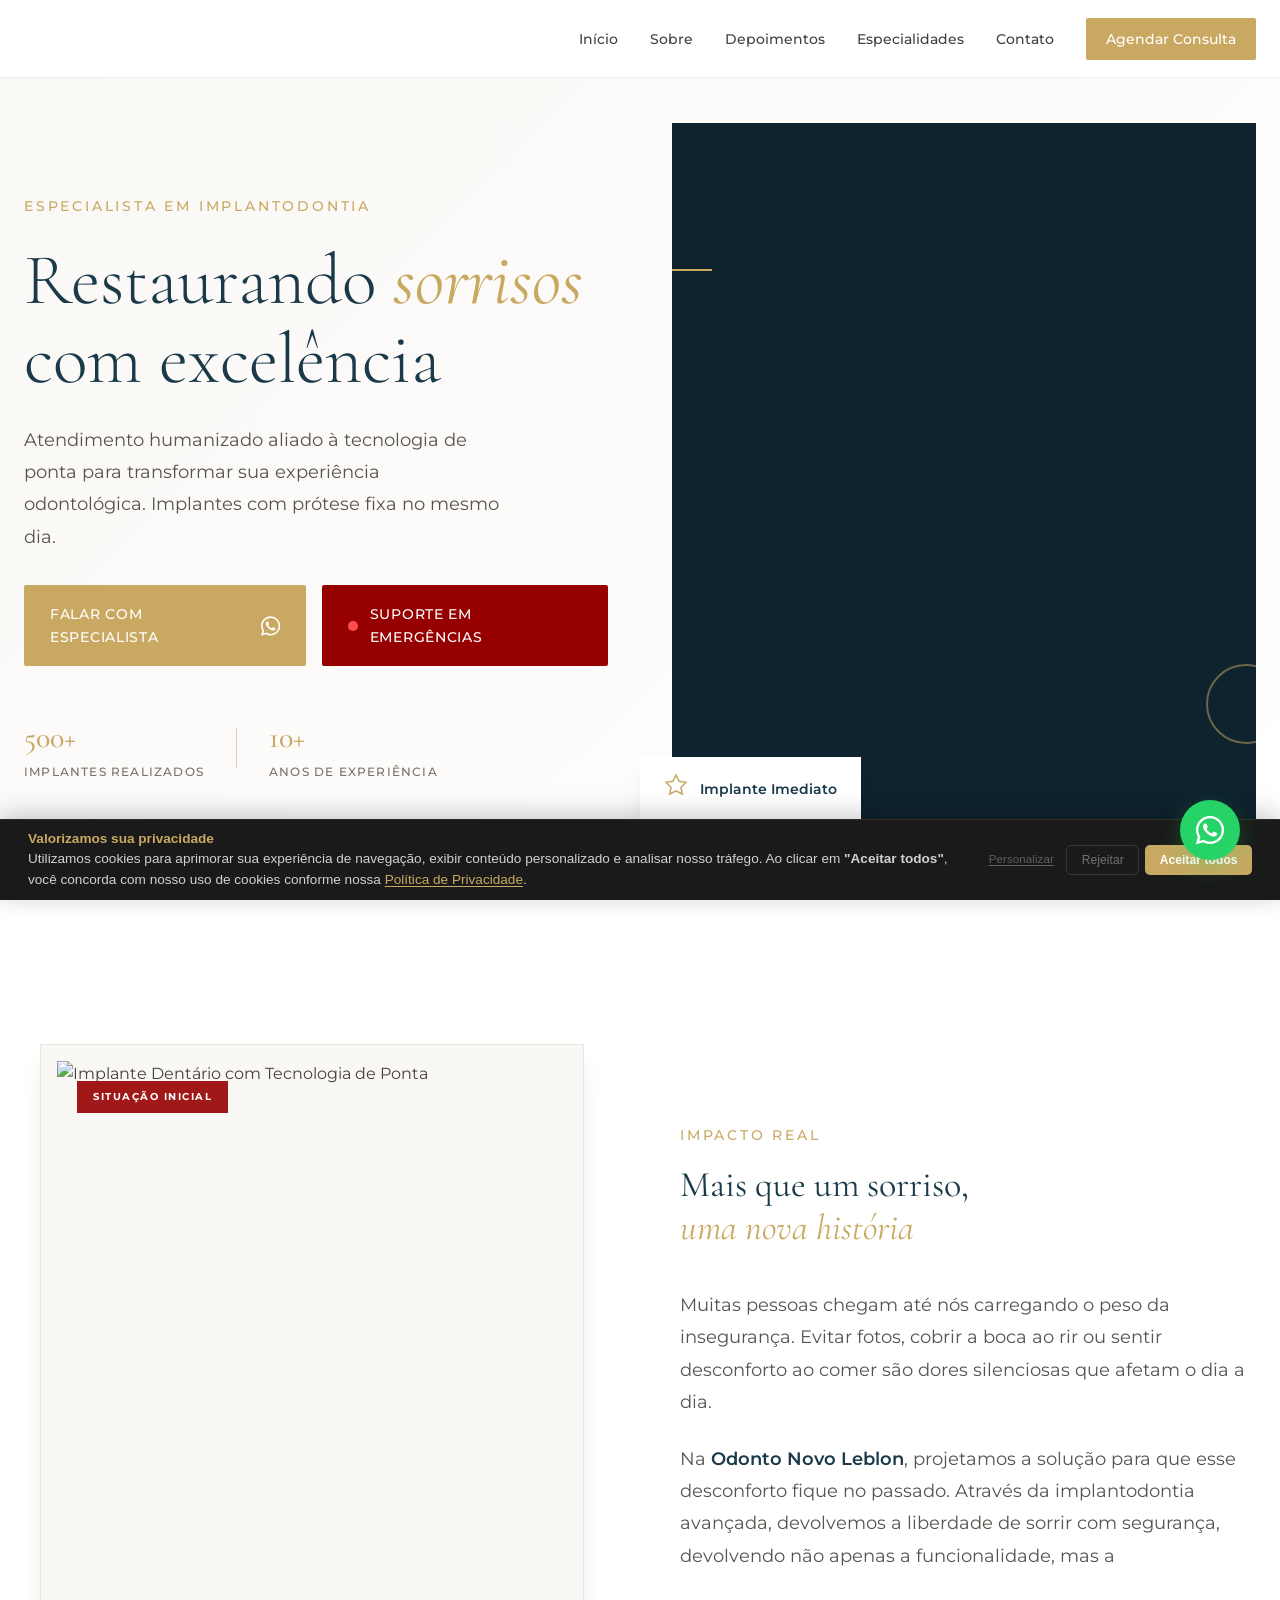
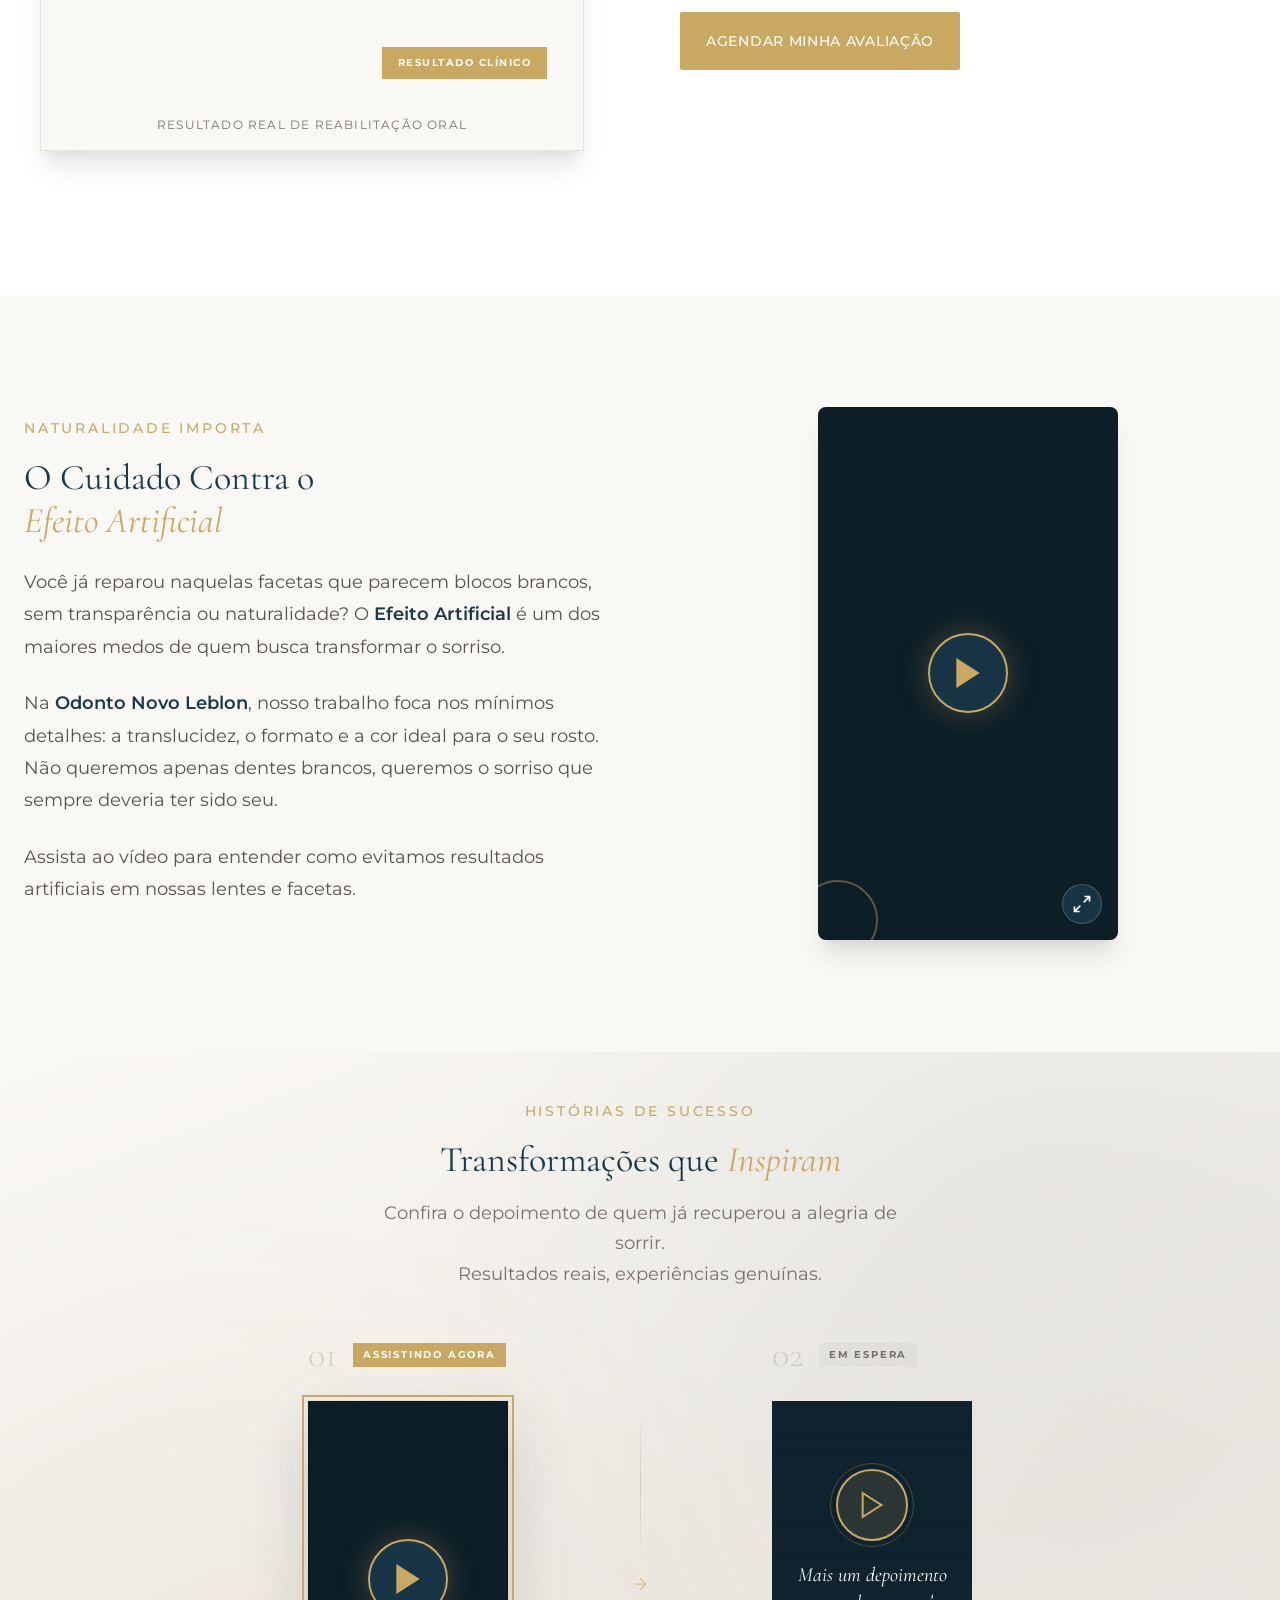
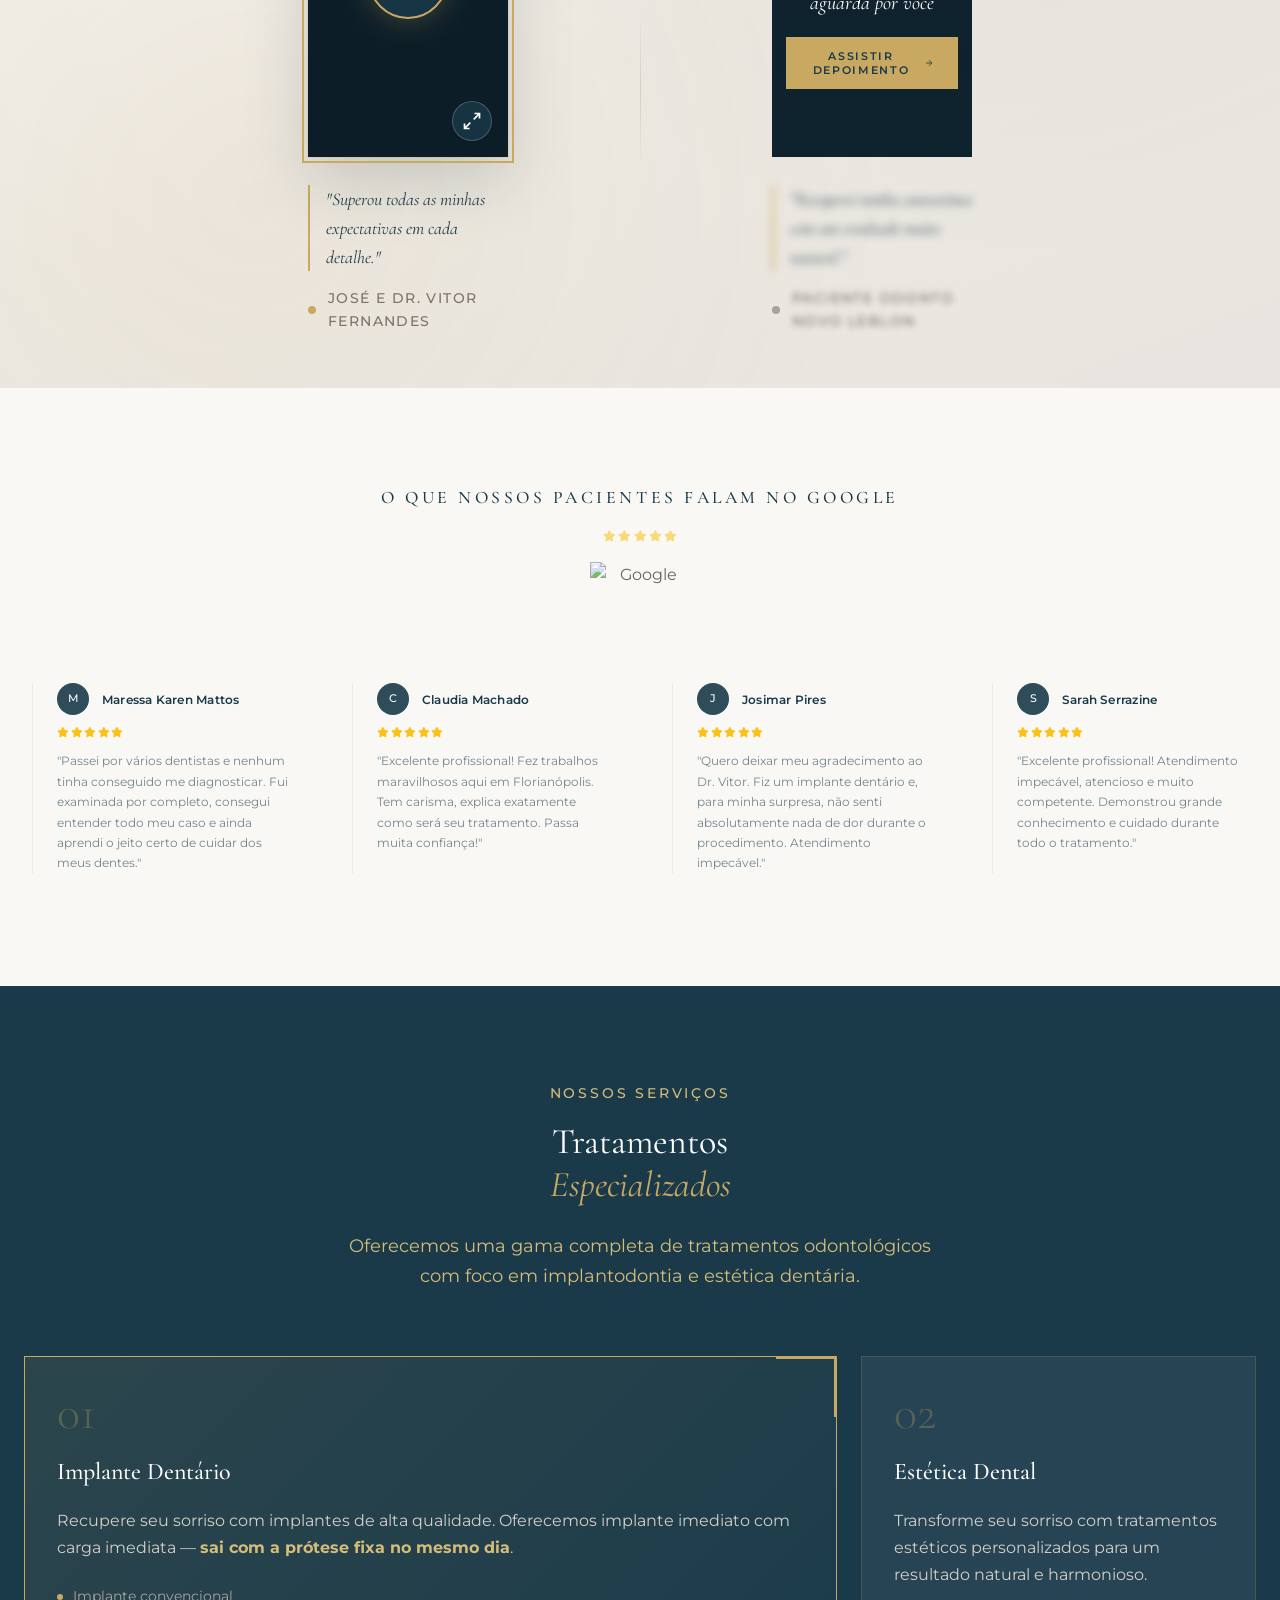
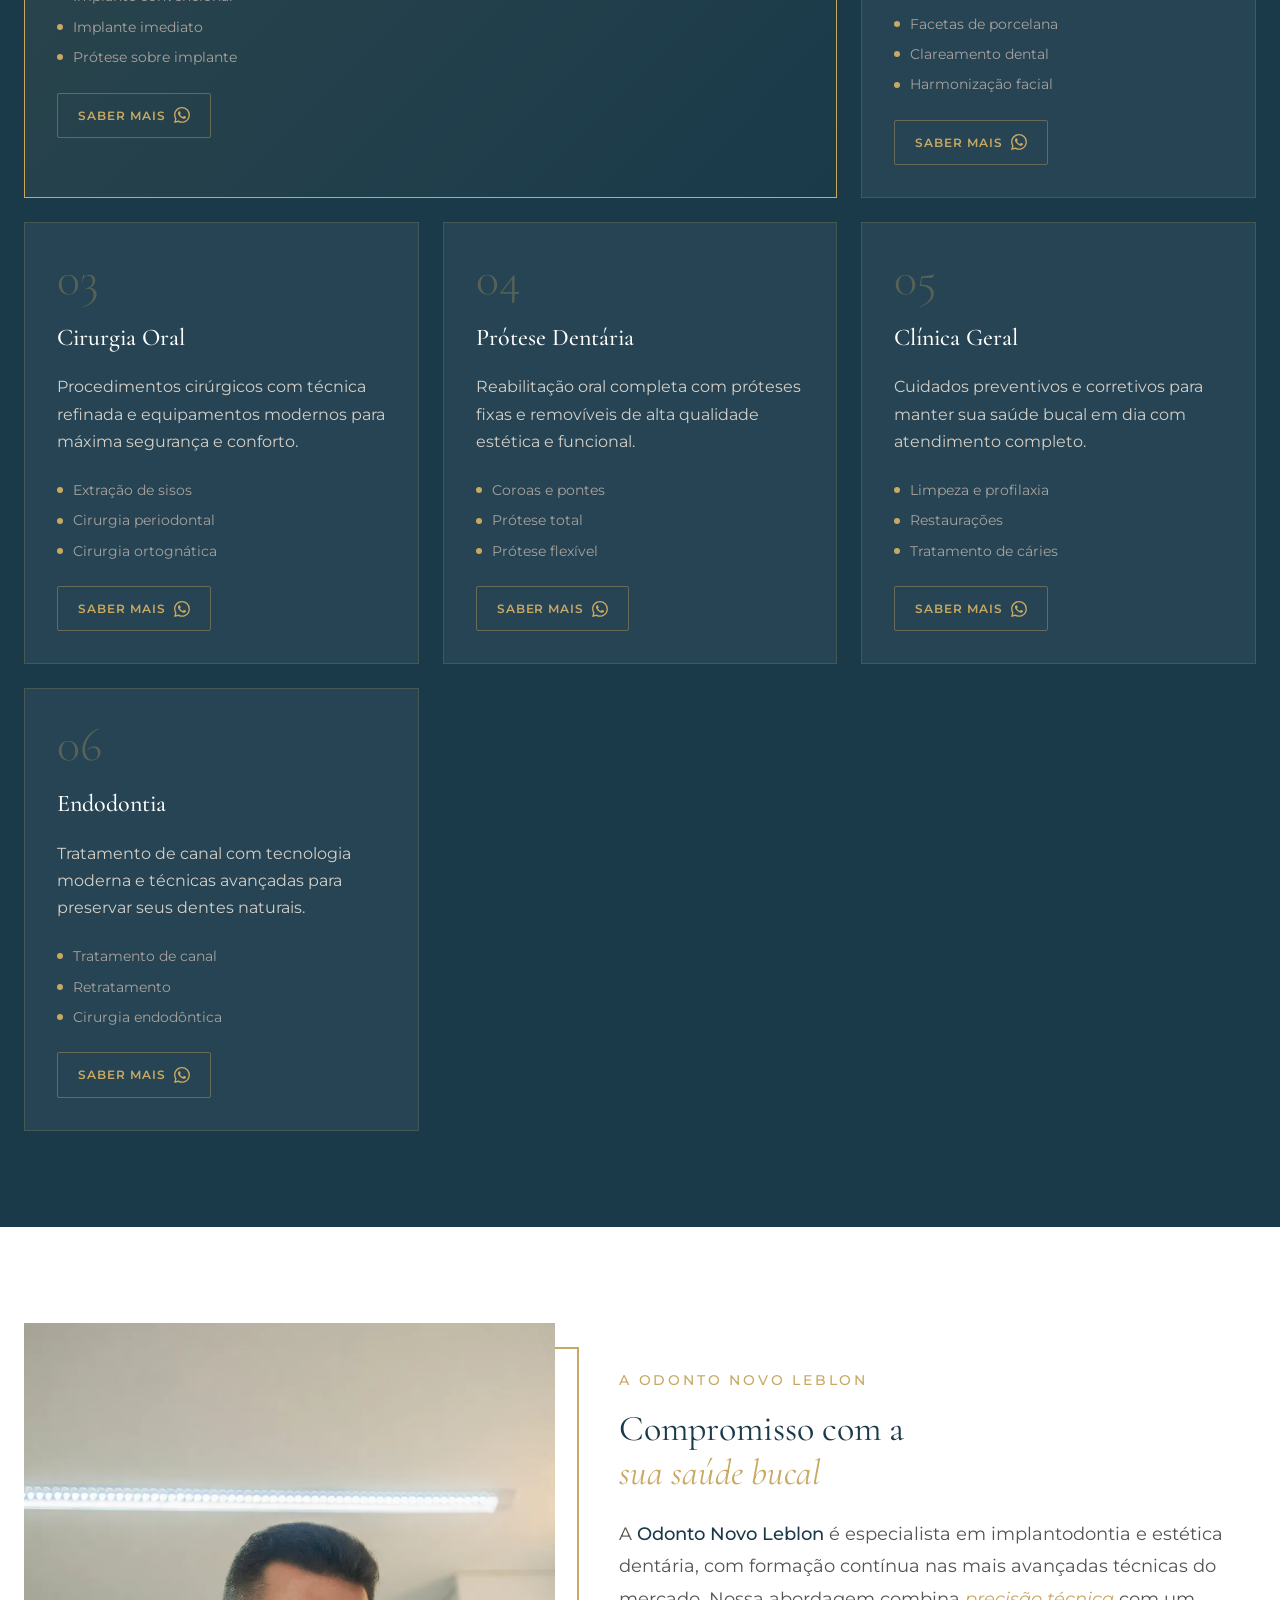
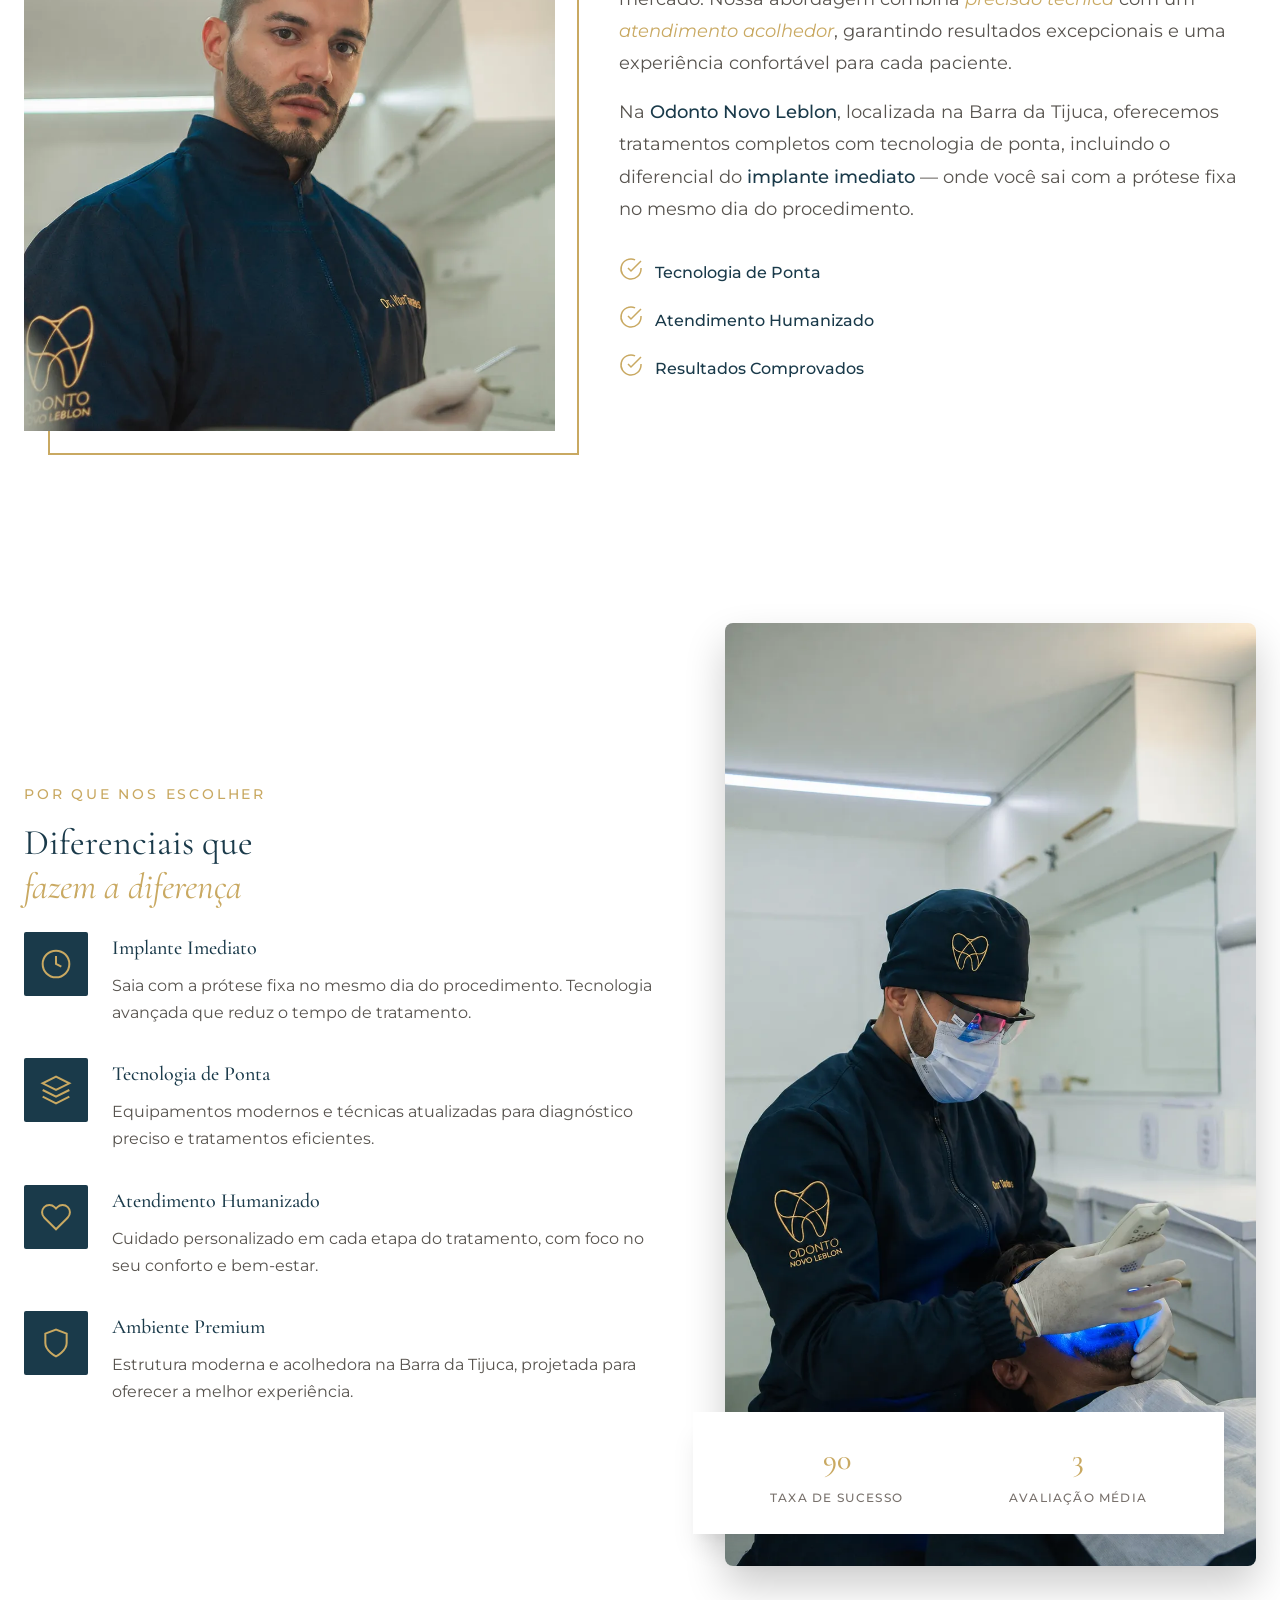
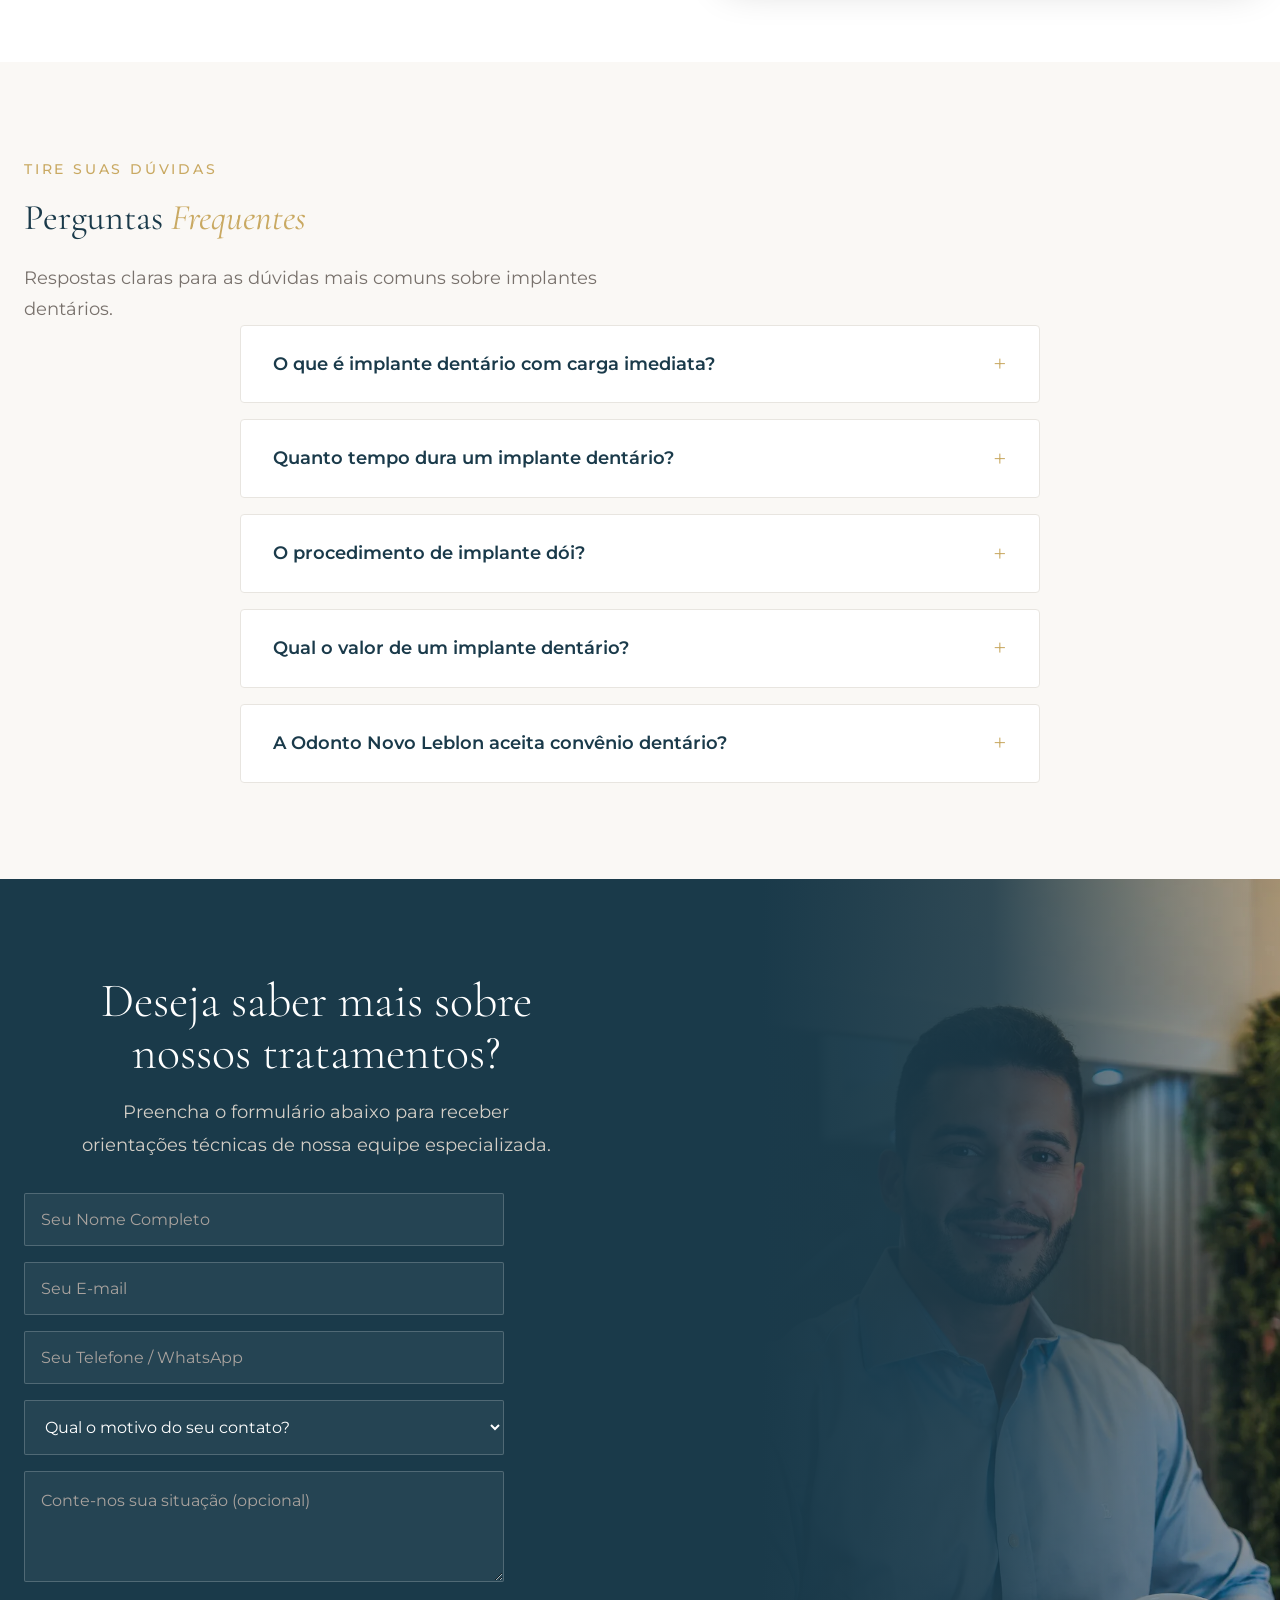
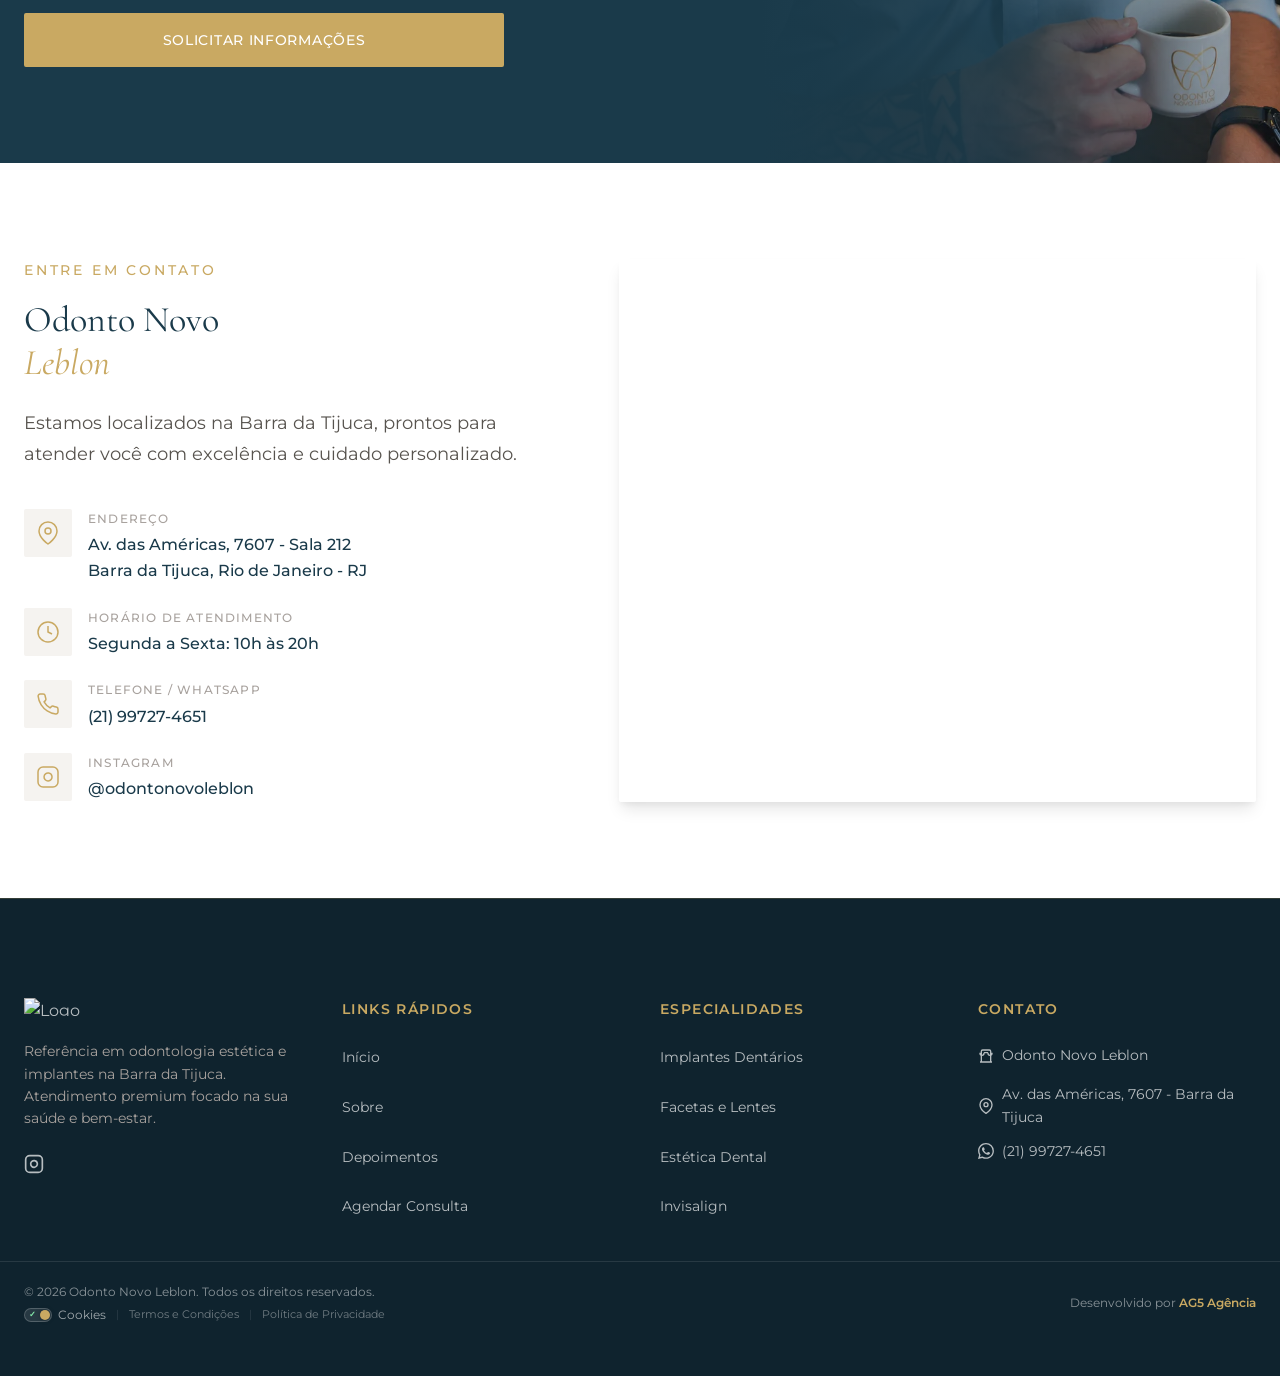
==== commit c0338214: "feat: adiciona robô de analytics AG5 (r.js) Co-Authored-By: Claude Fable 5 <noreply@anthropic.com>" ====
--- a/index.html
+++ b/index.html
@@ -1751,6 +1751,7 @@
             }
         }
     </script>
+<script src="https://control-blog.ag5agencia.site/r.js" data-c="odonto-novo-leblon" defer></script>
 </body>
 
 </html>
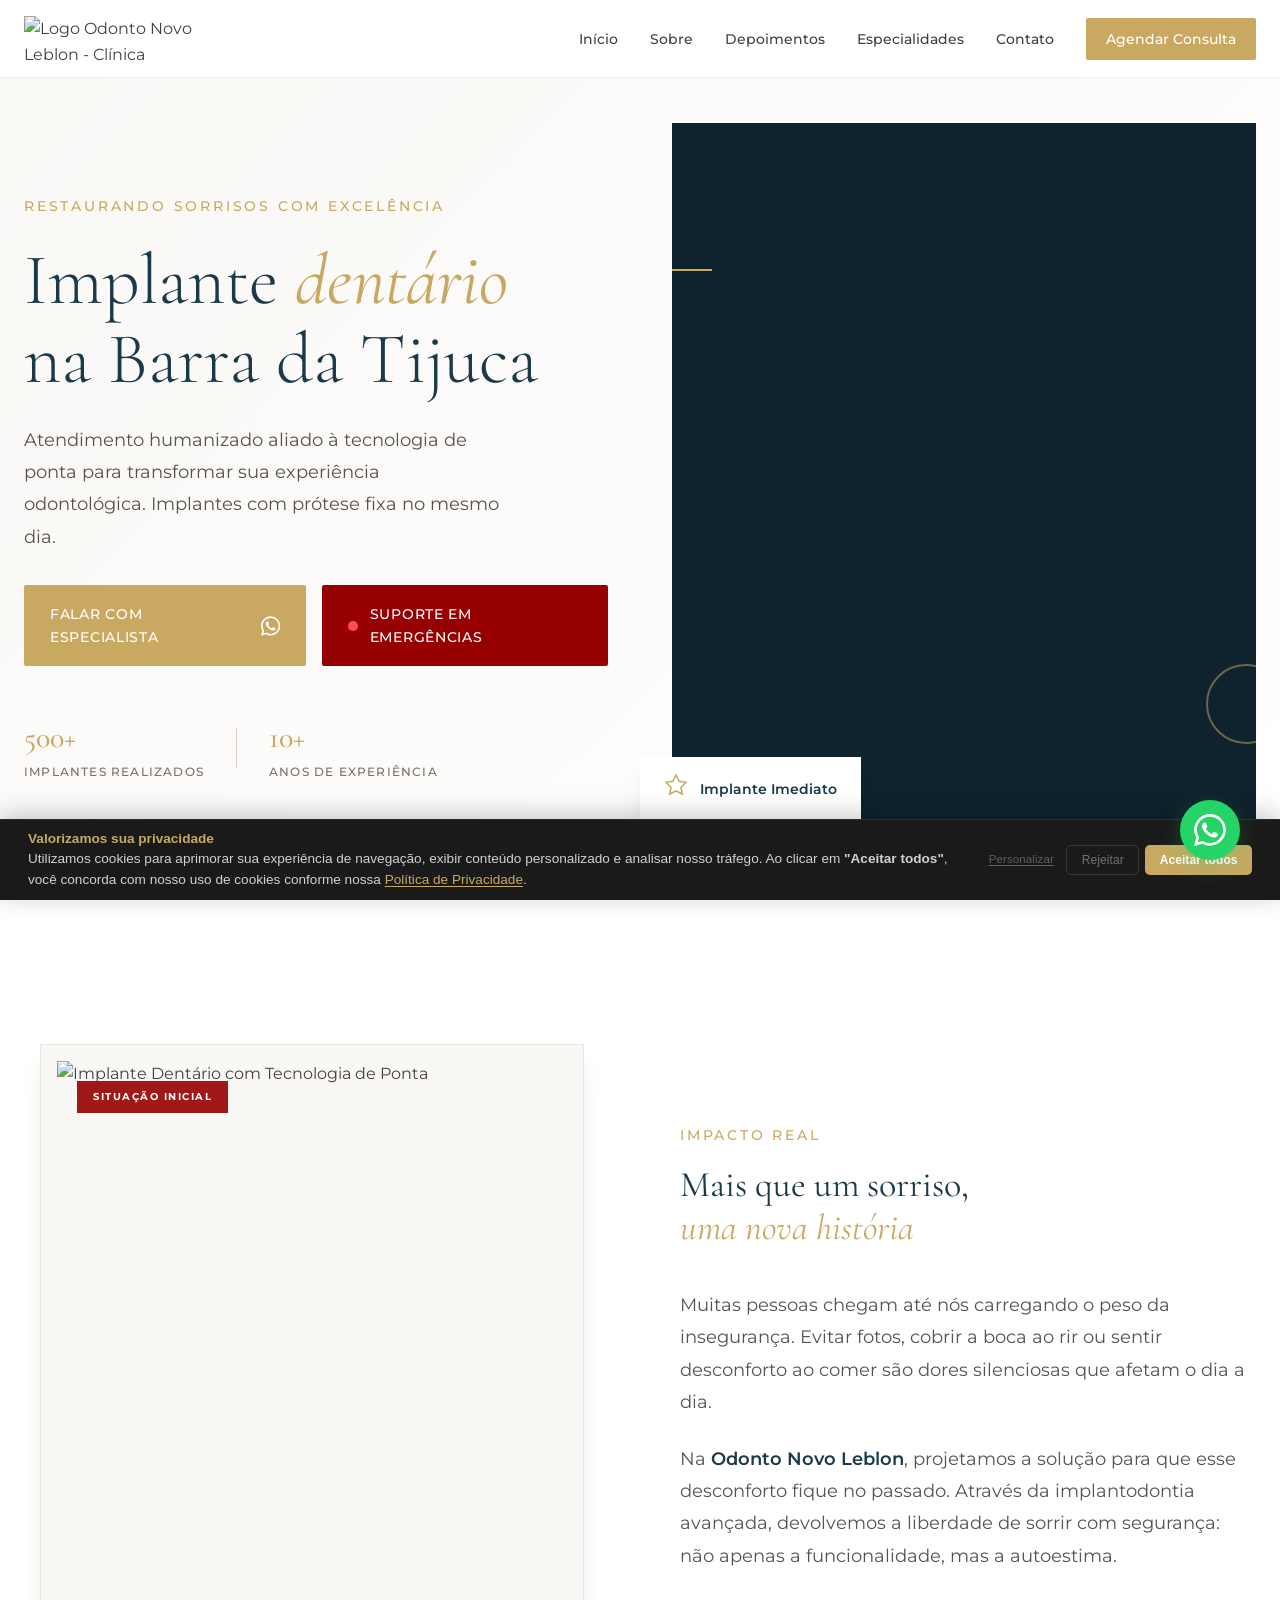
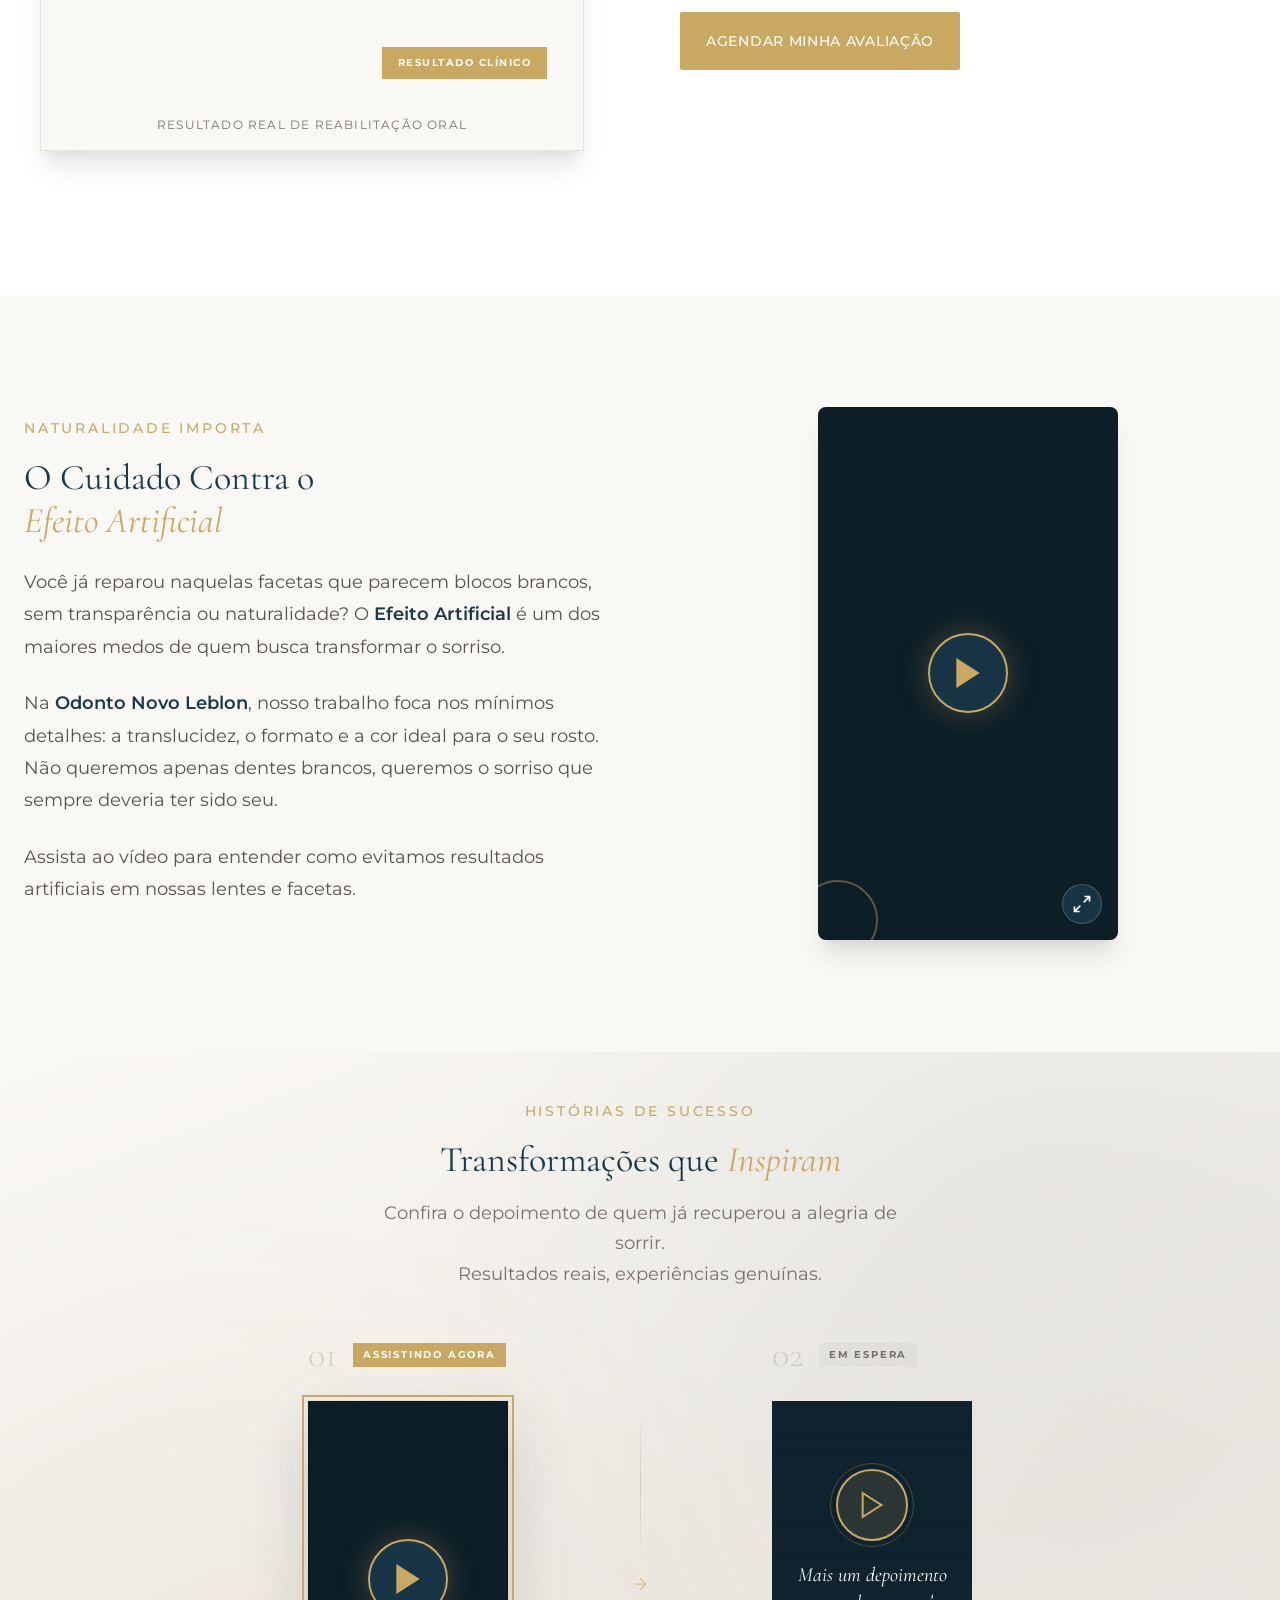
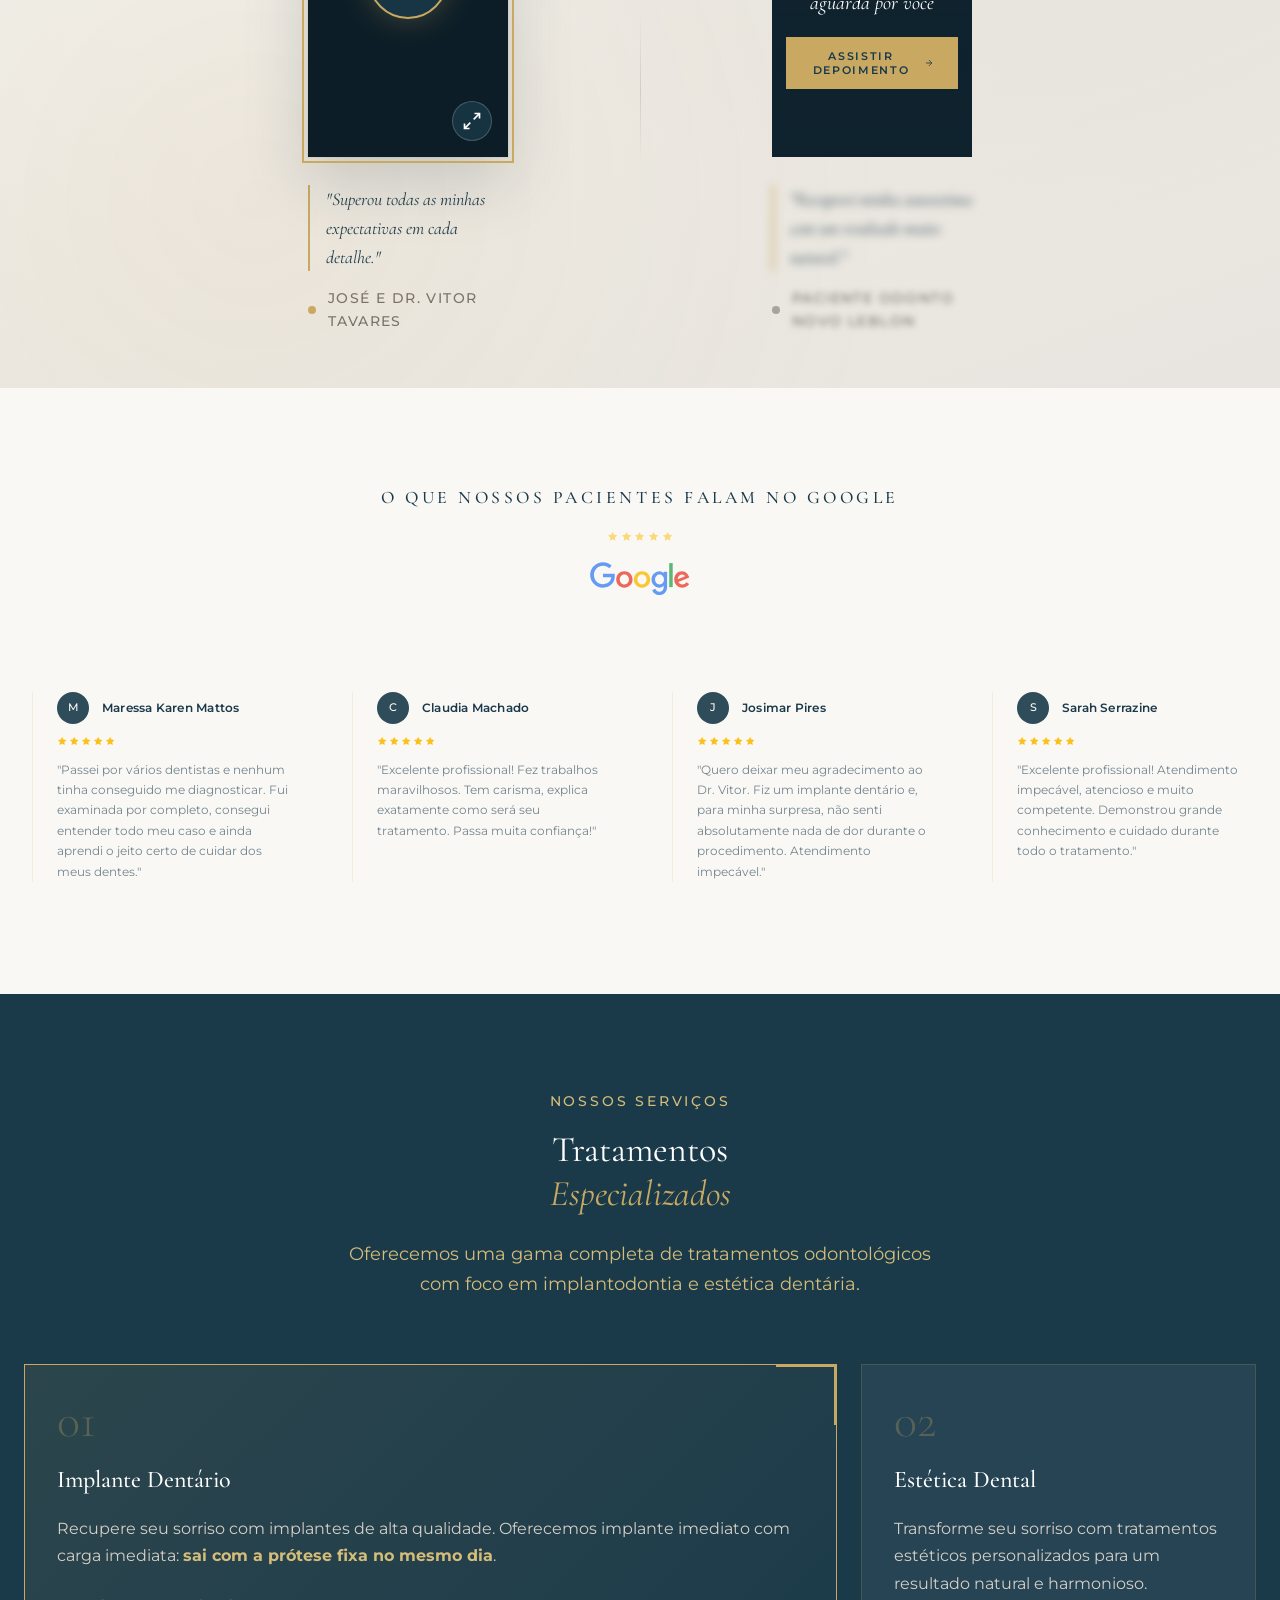
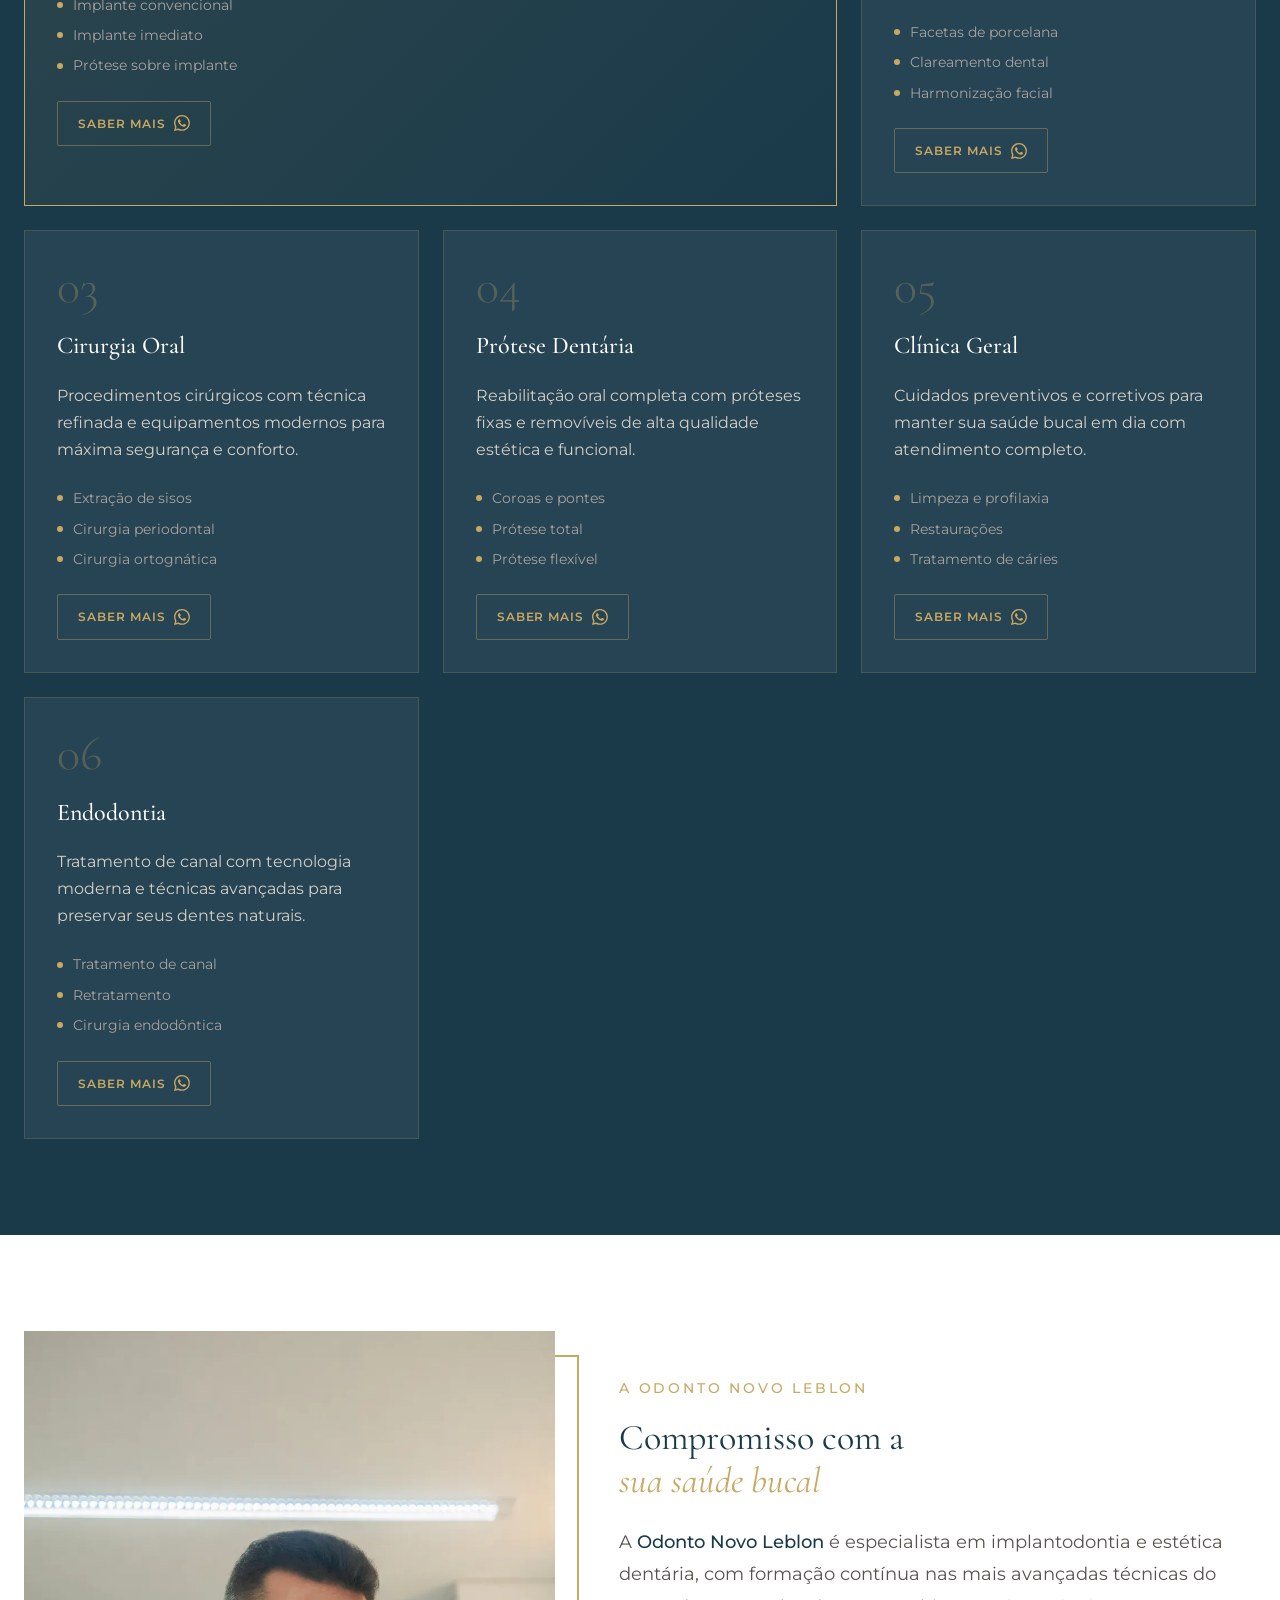
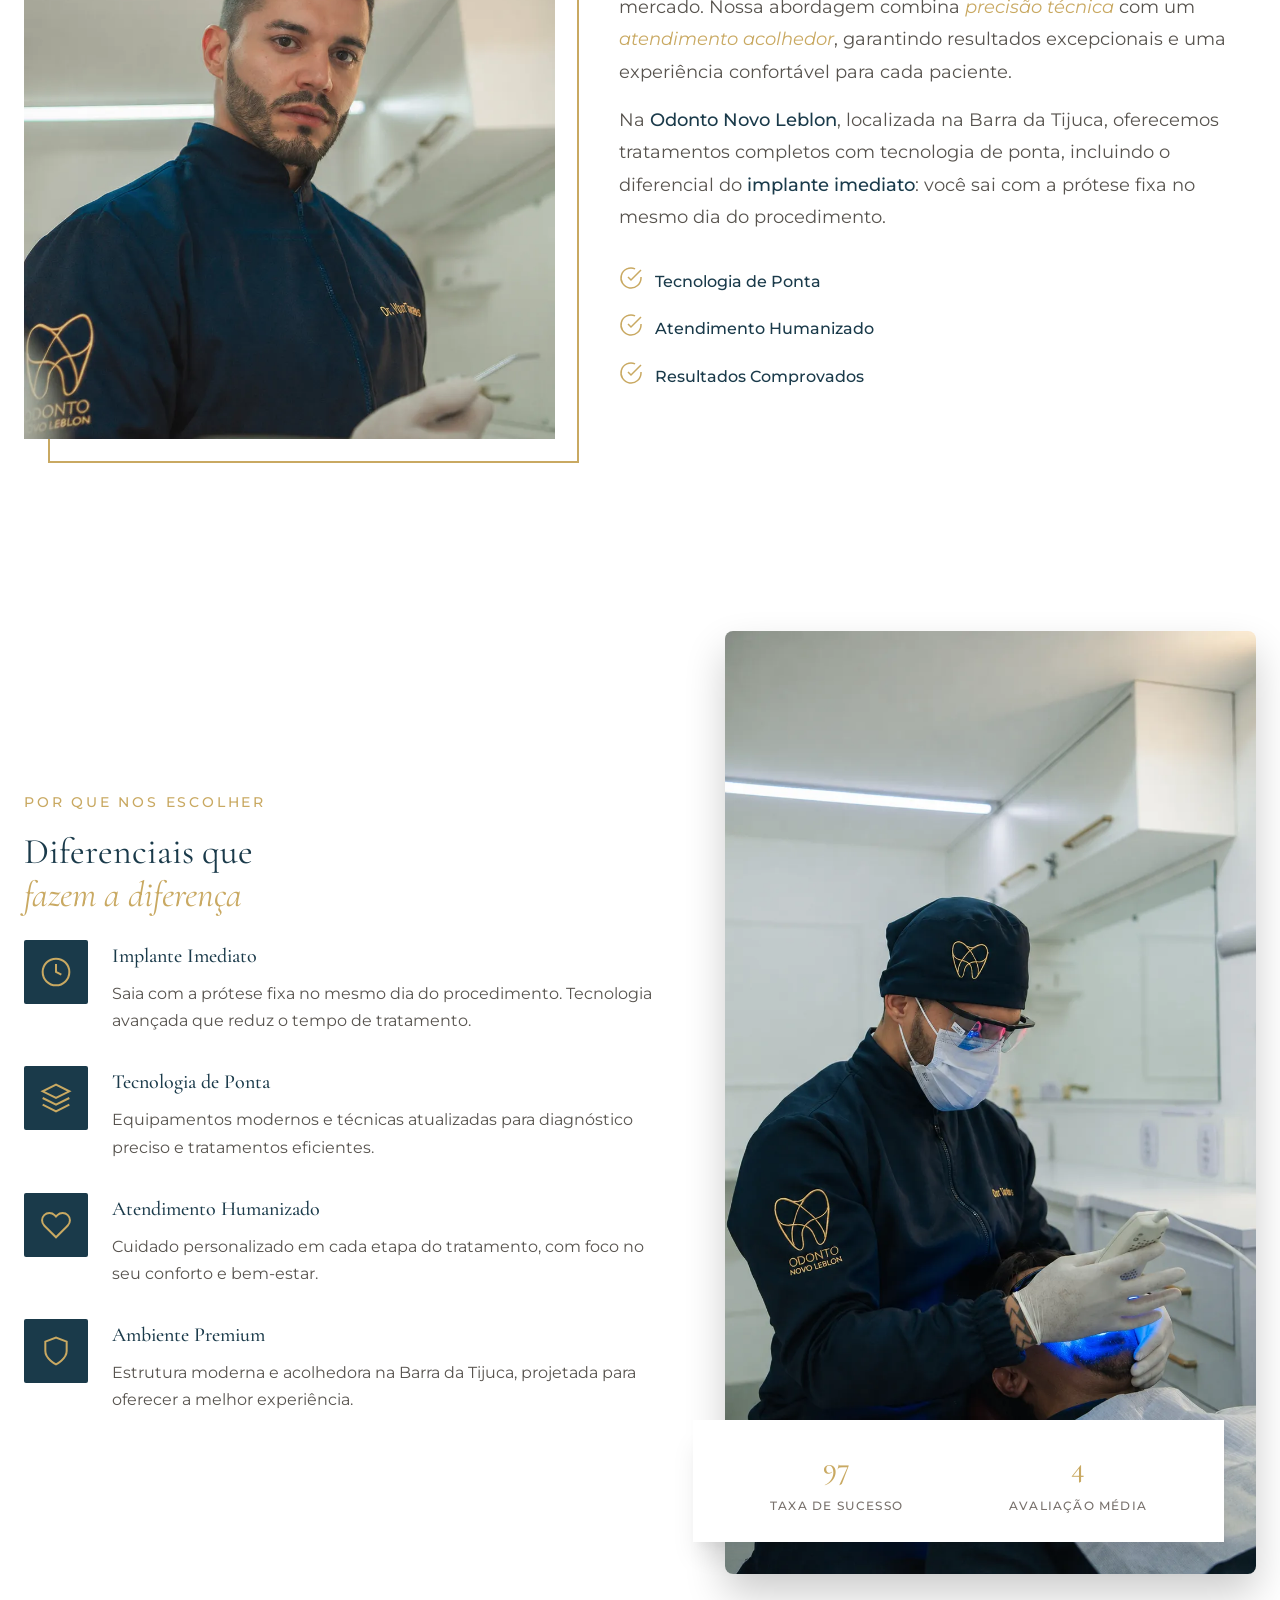
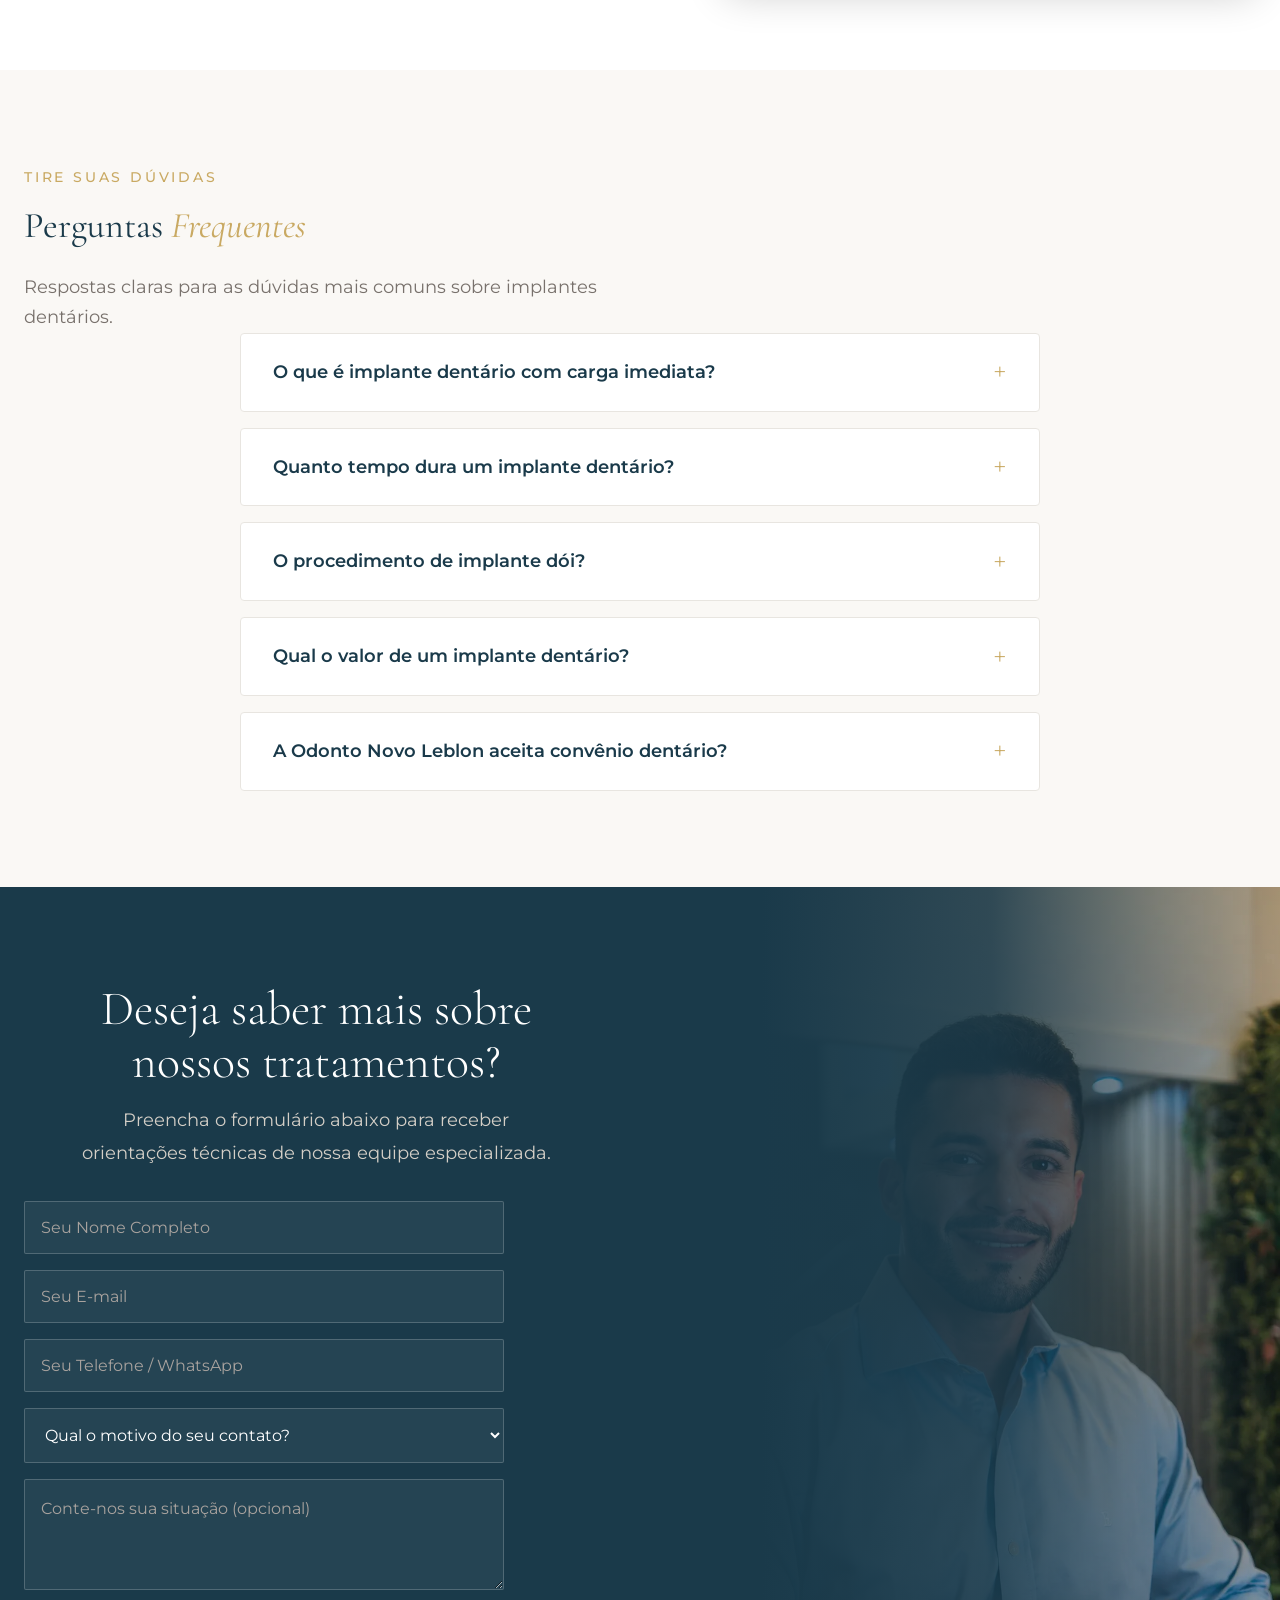
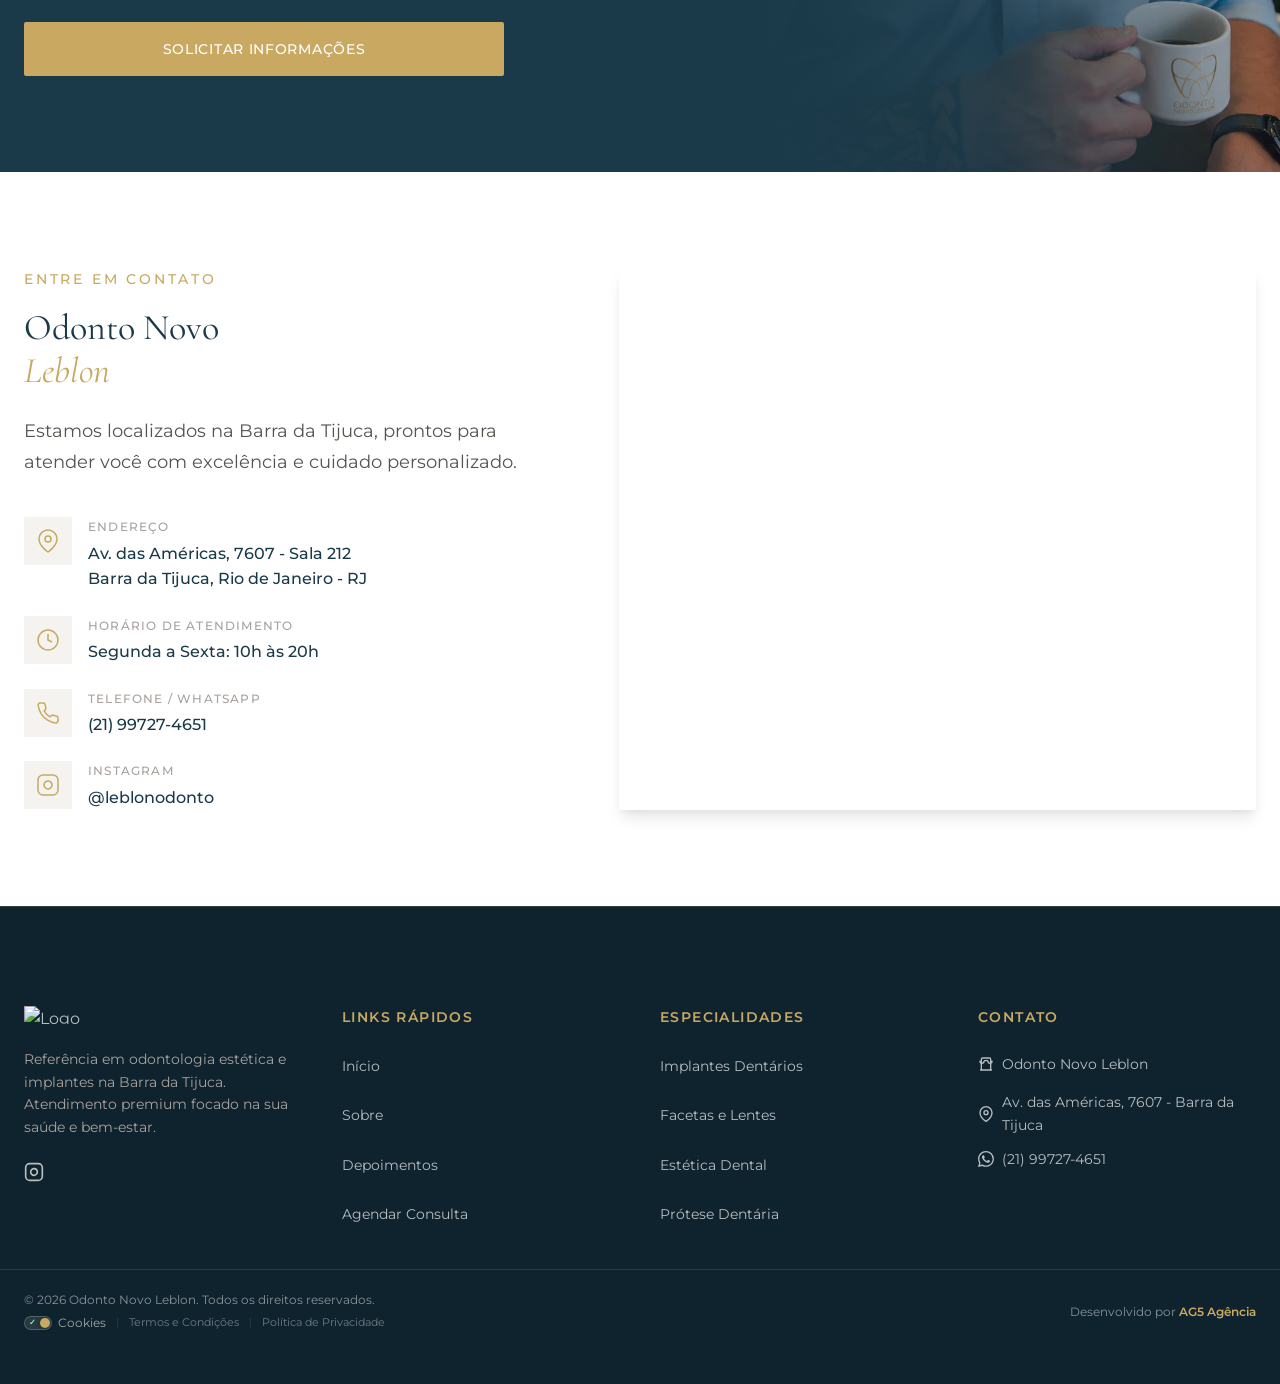
==== commit d53b6ba2: "fix: update canonical/meta URLs, refine Schema.org data, correct contact information, and update her" ====
--- a/index.html
+++ b/index.html
@@ -11,7 +11,7 @@
         content="Especialista em implante dentário na Barra da Tijuca, RJ. Prótese fixa no mesmo dia, tecnologia de ponta e atendimento humanizado. Agende sua consulta!">
 
     <!-- Canonical URL -->
-    <link rel="canonical" href="http://www.odontonovoleblon.ag5agencia.site">
+    <link rel="canonical" href="https://www.odontonovoleblon.ag5agencia.site">
 
     <!-- Geo Meta Tags -->
     <meta name="geo.region" content="BR-RJ">
@@ -36,9 +36,9 @@
     <meta property="og:title" content="Implante Dentário na Barra da Tijuca | Odonto Novo Leblon">
     <meta property="og:description"
         content="Especialista em implante dentário na Barra da Tijuca, RJ. Prótese fixa no mesmo dia com tecnologia de ponta. Agende sua avaliação!">
-    <meta property="og:url" content="http://www.odontonovoleblon.ag5agencia.site">
+    <meta property="og:url" content="https://www.odontonovoleblon.ag5agencia.site">
     <meta property="og:site_name" content="Odonto Novo Leblon">
-    <meta property="og:image" content="http://www.odontonovoleblon.ag5agencia.site/assets/dr.vitor-tavares.webp">
+    <meta property="og:image" content="https://www.odontonovoleblon.ag5agencia.site/assets/dr.vitor-tavares.webp">
     <meta property="og:image:width" content="1200">
     <meta property="og:image:height" content="630">
     <meta property="og:image:alt"
@@ -54,7 +54,7 @@
     <meta name="twitter:description"
         content="Especialista em implante dentário na Barra da Tijuca, RJ. Prótese fixa no mesmo dia com tecnologia de ponta.">
     <meta name="twitter:image"
-        content="http://www.odontonovoleblon.ag5agencia.site/assets/dr.vitor-tavares.webp">
+        content="https://www.odontonovoleblon.ag5agencia.site/assets/dr.vitor-tavares.webp">
     <meta name="twitter:image:alt" content="Odonto Novo Leblon - Implantes Dentários">
 
     <!-- Last Updated -->
@@ -63,16 +63,10 @@
     <link rel="preconnect" href="https://fonts.googleapis.com">
     <link rel="preconnect" href="https://fonts.gstatic.com" crossorigin>
     <link
-        href="https://fonts.googleapis.com/css2?family=Cormorant+Garamond:ital,wght@0,300;0,400;0,500;0,600;1,300;1,400&family=Montserrat:wght@300;400;500;600&family=Outfit:wght@300;500;700&family=Playfair+Display:ital,wght@0,700;1,700&display=swap"
+        href="https://fonts.googleapis.com/css2?family=Cormorant+Garamond:ital,wght@0,300;0,400;0,500;0,600;1,300;1,400&family=Montserrat:wght@300;400;500;600&family=Outfit:wght@300;500;700&display=swap"
         rel="stylesheet">
-    <link rel="stylesheet" href="https://cdnjs.cloudflare.com/ajax/libs/font-awesome/6.5.1/css/all.min.css">
     <link rel="stylesheet" href="style.css?v=2.1">
     <link rel="stylesheet" href="cookie-banner.css">
-
-    <!-- Performance: Preload Crítico -->
-    <link rel="preload" href="assets/dr.vitor-tavares.webp" as="image">
-    <link rel="preload" href="https://fonts.gstatic.com/s/montserrat/v25/JTUHjIg1_i6t8kCHKm4532VJOt5-QNFgpWzyBTlnEw.woff2" as="font" type="font/woff2" crossorigin>
-    <link rel="preload" href="https://fonts.gstatic.com/s/outfit/v11/QGYsz_MVcBeNP4NJtEtq.woff2" as="font" type="font/woff2" crossorigin>
 
     <!-- Schema.org JSON-LD -->
     <script type="application/ld+json">
@@ -83,7 +77,7 @@
           "@type": "Dentist",
           "@id": "https://www.odontonovoleblon.ag5agencia.site/#negocio",
           "name": "Odonto Novo Leblon",
-          "alternateName": "Odonto Novo Leblon | Implante Dentário na Barra da Tijuca | Cirurgião Dentista | Clínica Odontológica",
+          "alternateName": "Implante Dentário Barra da Tijuca RJ - Odonto Novo Leblon | Cirurgião Dentista | Clínica Odontológica",
           "url": "https://www.odontonovoleblon.ag5agencia.site/",
           "logo": "https://www.odontonovoleblon.ag5agencia.site/assets/logo-odonto-novo-leblon-desktop.webp",
           "image": [
@@ -92,7 +86,13 @@
             "https://www.odontonovoleblon.ag5agencia.site/assets/tecnologia-odontologia-moderna.webp"
           ],
           "description": "Especialista em implante dentário na Barra da Tijuca, RJ. Prótese fixa no mesmo dia, atendimento humanizado com tecnologia de ponta.",
-          "telephone": "+55-48-99127-4651",
+          "telephone": "+55-21-99727-4651",
+          "identifier": [
+            { "@type": "PropertyValue", "name": "Google CID", "value": "4062347398924261192" },
+            { "@type": "PropertyValue", "name": "Google Place ID", "value": "ChIJk1ZVpSvbmwARSNcco29bYDg" },
+            { "@type": "PropertyValue", "name": "Google Business Profile ID", "value": "10678839895152866477" }
+          ],
+          "hasMap": "https://maps.google.com/?cid=4062347398924261192",
           "priceRange": "$$$",
           "currenciesAccepted": "BRL",
           "paymentAccepted": "Dinheiro, Cartão de Crédito, Cartão de Débito, Convênios: Amil, Bradesco, SulAmérica",
@@ -151,7 +151,7 @@
                   "@type": "Service",
                   "name": "Implante Dentário",
                   "description": "Implante dentário com carga imediata, prótese fixa no mesmo dia. Técnica avançada com alta taxa de sucesso.",
-                  "areaServed": "Rio de Janeiro – RJ",
+                  "areaServed": "Rio de Janeiro - RJ",
                   "provider": { "@id": "https://www.odontonovoleblon.ag5agencia.site/#negocio" }
                 }
               },
@@ -161,7 +161,7 @@
                   "@type": "Service",
                   "name": "Clínica Geral",
                   "description": "Atendimento odontológico completo: prevenção, diagnóstico, tratamento de cáries e manutenção da saúde bucal.",
-                  "areaServed": "Rio de Janeiro – RJ",
+                  "areaServed": "Rio de Janeiro - RJ",
                   "provider": { "@id": "https://www.odontonovoleblon.ag5agencia.site/#negocio" }
                 }
               },
@@ -171,7 +171,7 @@
                   "@type": "Service",
                   "name": "Cirurgia Oral e Periodontal",
                   "description": "Procedimentos cirúrgicos com técnica refinada para extrações, tratamento de gengivas e reabilitação oral.",
-                  "areaServed": "Rio de Janeiro – RJ",
+                  "areaServed": "Rio de Janeiro - RJ",
                   "provider": { "@id": "https://www.odontonovoleblon.ag5agencia.site/#negocio" }
                 }
               },
@@ -181,7 +181,7 @@
                   "@type": "Service",
                   "name": "Estética Dental e Facetas",
                   "description": "Transformação do sorriso com facetas de porcelana, clareamento dental e harmonização facial.",
-                  "areaServed": "Rio de Janeiro – RJ",
+                  "areaServed": "Rio de Janeiro - RJ",
                   "provider": { "@id": "https://www.odontonovoleblon.ag5agencia.site/#negocio" }
                 }
               },
@@ -191,7 +191,7 @@
                   "@type": "Service",
                   "name": "Prótese Dentária",
                   "description": "Reabilitação oral completa com próteses fixas e removíveis de alta qualidade estética e funcional.",
-                  "areaServed": "Rio de Janeiro – RJ",
+                  "areaServed": "Rio de Janeiro - RJ",
                   "provider": { "@id": "https://www.odontonovoleblon.ag5agencia.site/#negocio" }
                 }
               },
@@ -201,7 +201,7 @@
                   "@type": "Service",
                   "name": "Endodontia",
                   "description": "Tratamento de canal com tecnologia moderna e técnicas avançadas para preservar os dentes naturais.",
-                  "areaServed": "Rio de Janeiro – RJ",
+                  "areaServed": "Rio de Janeiro - RJ",
                   "provider": { "@id": "https://www.odontonovoleblon.ag5agencia.site/#negocio" }
                 }
               },
@@ -211,7 +211,7 @@
                   "@type": "Service",
                   "name": "Periodontia",
                   "description": "Tratamento especializado para doenças da gengiva e estruturas de suporte dos dentes.",
-                  "areaServed": "Rio de Janeiro – RJ",
+                  "areaServed": "Rio de Janeiro - RJ",
                   "provider": { "@id": "https://www.odontonovoleblon.ag5agencia.site/#negocio" }
                 }
               }
@@ -219,15 +219,15 @@
           },
           "aggregateRating": {
             "@type": "AggregateRating",
-            "ratingValue": "5",
-            "reviewCount": "46",
+            "ratingValue": "5.0",
+            "reviewCount": "69",
             "bestRating": "5",
             "worstRating": "1"
           },
           "sameAs": [
-            "https://share.google/1XXQAdX3nRAdYRO32",
+            "https://maps.google.com/?cid=4062347398924261192",
             "https://www.instagram.com/leblonodonto/",
-            "https://wa.me/5548991274651"
+            "https://wa.me/5521997274651"
           ]
         },
         {
@@ -291,7 +291,7 @@
               "name": "A Odonto Novo Leblon aceita convênio dentário?",
               "acceptedAnswer": {
                 "@type": "Answer",
-                "text": "Sim, trabalhamos com diversos convênios incluindo Amil, Bradesco e SulAmérica. Também oferecemos planos de pagamento facilitados. Consulte nossa equipe pelo WhatsApp ou telefone para verificar a cobertura do seu plano."
+                "text": "Sim, trabalhamos com diversos convênios e também oferecemos planos de pagamento facilitados. Consulte nossa equipe pelo WhatsApp ou telefone para verificar a cobertura do seu plano."
               }
             }
           ]
@@ -345,10 +345,10 @@
 
             <div class="hero-grid">
                 <div class="hero-content">
-                    <div class="hero-eyebrow">Especialista em Implantodontia</div>
+                    <div class="hero-eyebrow">Restaurando sorrisos com excelência</div>
                     <h1 class="hero-title">
-                        <span class="title-line">Restaurando <span class="title-accent">sorrisos</span></span>
-                        <span class="title-line">com excelência</span>
+                        <span class="title-line">Implante <span class="title-accent">dentário</span></span>
+                        <span class="title-line">na Barra da Tijuca</span>
                     </h1>
                     <p class="hero-description">
                         Atendimento humanizado aliado à tecnologia de ponta para transformar
@@ -437,7 +437,8 @@
                                 Na <strong>Odonto Novo Leblon</strong>, projetamos a solução para que esse
                                 desconforto fique
                                 no passado. Através da implantodontia avançada, devolvemos a liberdade de sorrir com
-                                segurança, devolvendo não apenas a funcionalidade, mas a
+                                segurança: não apenas a funcionalidade, mas a autoestima.
+                            </p>
                             <div class="transformation-actions">
                                 <a href="https://wa.me/5521997274651?text=Ol%C3%A1%2C%20vim%20atrav%C3%A9s%20do%20site%20e%20gostaria%20de%20agendar%20minha%20avalia%C3%A7%C3%A3o." class="btn btn-primary" target="_blank">Agendar
                                     minha
@@ -446,8 +447,9 @@
                         </div>
                     </div>
                 </div>
+            </div>
         </section>
-        
+
         <!-- Seção Faceta Efeito Artificial -->
         <section class="faceta-artificial section" id="faceta-artificial">
             <div class="container">
@@ -528,8 +530,7 @@
                     </div>
                 </div>
             </div>
-        </div>
-    </section>
+        </section>
 
         <!-- Success Stories Section -->
         <section class="depoimentos-video section" id="depoimentos">
@@ -585,7 +586,7 @@
                             </blockquote>
                             <div class="dep-author-row">
                                 <span class="dep-author-dot"></span>
-                                <span class="dep-author-name">José e Dr. Vitor Fernandes</span>
+                                <span class="dep-author-name">José e Dr. Vitor Tavares</span>
                             </div>
                         </div>
                     </div>
@@ -670,14 +671,14 @@
             <div class="reputation-header">
                 <h2 class="reputation-title">O que nossos pacientes falam no Google</h2>
                 <div class="google-stars-top">
-                    <i class="fa-solid fa-star"></i>
-                    <i class="fa-solid fa-star"></i>
-                    <i class="fa-solid fa-star"></i>
-                    <i class="fa-solid fa-star"></i>
-                    <i class="fa-solid fa-star"></i>
+                    <svg width="1em" height="1em" viewBox="0 0 24 24" fill="currentColor" aria-hidden="true"><path d="M12 2l3.09 6.26L22 9.27l-5 4.87L18.18 21 12 17.77 5.82 21 7 14.14 2 9.27l6.91-1.01L12 2z"/></svg>
+                    <svg width="1em" height="1em" viewBox="0 0 24 24" fill="currentColor" aria-hidden="true"><path d="M12 2l3.09 6.26L22 9.27l-5 4.87L18.18 21 12 17.77 5.82 21 7 14.14 2 9.27l6.91-1.01L12 2z"/></svg>
+                    <svg width="1em" height="1em" viewBox="0 0 24 24" fill="currentColor" aria-hidden="true"><path d="M12 2l3.09 6.26L22 9.27l-5 4.87L18.18 21 12 17.77 5.82 21 7 14.14 2 9.27l6.91-1.01L12 2z"/></svg>
+                    <svg width="1em" height="1em" viewBox="0 0 24 24" fill="currentColor" aria-hidden="true"><path d="M12 2l3.09 6.26L22 9.27l-5 4.87L18.18 21 12 17.77 5.82 21 7 14.14 2 9.27l6.91-1.01L12 2z"/></svg>
+                    <svg width="1em" height="1em" viewBox="0 0 24 24" fill="currentColor" aria-hidden="true"><path d="M12 2l3.09 6.26L22 9.27l-5 4.87L18.18 21 12 17.77 5.82 21 7 14.14 2 9.27l6.91-1.01L12 2z"/></svg>
                 </div>
                 <div class="google-logo-sub">
-                    <img src="https://upload.wikimedia.org/wikipedia/commons/2/2f/Google_2015_logo.svg" alt="Google">
+                    <img src="assets/google-logo.svg" alt="Google" width="272" height="92" loading="lazy">
                 </div>
             </div>
 
@@ -692,7 +693,7 @@
                             </div>
                         </div>
                         <div class="review-stars">
-                            <i class="fa-solid fa-star"></i><i class="fa-solid fa-star"></i><i class="fa-solid fa-star"></i><i class="fa-solid fa-star"></i><i class="fa-solid fa-star"></i>
+                            <svg width="1em" height="1em" viewBox="0 0 24 24" fill="currentColor" aria-hidden="true"><path d="M12 2l3.09 6.26L22 9.27l-5 4.87L18.18 21 12 17.77 5.82 21 7 14.14 2 9.27l6.91-1.01L12 2z"/></svg><svg width="1em" height="1em" viewBox="0 0 24 24" fill="currentColor" aria-hidden="true"><path d="M12 2l3.09 6.26L22 9.27l-5 4.87L18.18 21 12 17.77 5.82 21 7 14.14 2 9.27l6.91-1.01L12 2z"/></svg><svg width="1em" height="1em" viewBox="0 0 24 24" fill="currentColor" aria-hidden="true"><path d="M12 2l3.09 6.26L22 9.27l-5 4.87L18.18 21 12 17.77 5.82 21 7 14.14 2 9.27l6.91-1.01L12 2z"/></svg><svg width="1em" height="1em" viewBox="0 0 24 24" fill="currentColor" aria-hidden="true"><path d="M12 2l3.09 6.26L22 9.27l-5 4.87L18.18 21 12 17.77 5.82 21 7 14.14 2 9.27l6.91-1.01L12 2z"/></svg><svg width="1em" height="1em" viewBox="0 0 24 24" fill="currentColor" aria-hidden="true"><path d="M12 2l3.09 6.26L22 9.27l-5 4.87L18.18 21 12 17.77 5.82 21 7 14.14 2 9.27l6.91-1.01L12 2z"/></svg>
                         </div>
                         <p class="review-text">"Passei por vários dentistas e nenhum tinha conseguido me diagnosticar. Fui examinada por completo, consegui entender todo meu caso e ainda aprendi o jeito certo de cuidar dos meus dentes."</p>
                     </div>
@@ -705,9 +706,9 @@
                             </div>
                         </div>
                         <div class="review-stars">
-                            <i class="fa-solid fa-star"></i><i class="fa-solid fa-star"></i><i class="fa-solid fa-star"></i><i class="fa-solid fa-star"></i><i class="fa-solid fa-star"></i>
-                        </div>
-                        <p class="review-text">"Excelente profissional! Fez trabalhos maravilhosos aqui em Florianópolis. Tem carisma, explica exatamente como será seu tratamento. Passa muita confiança!"</p>
+                            <svg width="1em" height="1em" viewBox="0 0 24 24" fill="currentColor" aria-hidden="true"><path d="M12 2l3.09 6.26L22 9.27l-5 4.87L18.18 21 12 17.77 5.82 21 7 14.14 2 9.27l6.91-1.01L12 2z"/></svg><svg width="1em" height="1em" viewBox="0 0 24 24" fill="currentColor" aria-hidden="true"><path d="M12 2l3.09 6.26L22 9.27l-5 4.87L18.18 21 12 17.77 5.82 21 7 14.14 2 9.27l6.91-1.01L12 2z"/></svg><svg width="1em" height="1em" viewBox="0 0 24 24" fill="currentColor" aria-hidden="true"><path d="M12 2l3.09 6.26L22 9.27l-5 4.87L18.18 21 12 17.77 5.82 21 7 14.14 2 9.27l6.91-1.01L12 2z"/></svg><svg width="1em" height="1em" viewBox="0 0 24 24" fill="currentColor" aria-hidden="true"><path d="M12 2l3.09 6.26L22 9.27l-5 4.87L18.18 21 12 17.77 5.82 21 7 14.14 2 9.27l6.91-1.01L12 2z"/></svg><svg width="1em" height="1em" viewBox="0 0 24 24" fill="currentColor" aria-hidden="true"><path d="M12 2l3.09 6.26L22 9.27l-5 4.87L18.18 21 12 17.77 5.82 21 7 14.14 2 9.27l6.91-1.01L12 2z"/></svg>
+                        </div>
+                        <p class="review-text">"Excelente profissional! Fez trabalhos maravilhosos. Tem carisma, explica exatamente como será seu tratamento. Passa muita confiança!"</p>
                     </div>
 
                     <div class="review-card">
@@ -718,7 +719,7 @@
                             </div>
                         </div>
                         <div class="review-stars">
-                            <i class="fa-solid fa-star"></i><i class="fa-solid fa-star"></i><i class="fa-solid fa-star"></i><i class="fa-solid fa-star"></i><i class="fa-solid fa-star"></i>
+                            <svg width="1em" height="1em" viewBox="0 0 24 24" fill="currentColor" aria-hidden="true"><path d="M12 2l3.09 6.26L22 9.27l-5 4.87L18.18 21 12 17.77 5.82 21 7 14.14 2 9.27l6.91-1.01L12 2z"/></svg><svg width="1em" height="1em" viewBox="0 0 24 24" fill="currentColor" aria-hidden="true"><path d="M12 2l3.09 6.26L22 9.27l-5 4.87L18.18 21 12 17.77 5.82 21 7 14.14 2 9.27l6.91-1.01L12 2z"/></svg><svg width="1em" height="1em" viewBox="0 0 24 24" fill="currentColor" aria-hidden="true"><path d="M12 2l3.09 6.26L22 9.27l-5 4.87L18.18 21 12 17.77 5.82 21 7 14.14 2 9.27l6.91-1.01L12 2z"/></svg><svg width="1em" height="1em" viewBox="0 0 24 24" fill="currentColor" aria-hidden="true"><path d="M12 2l3.09 6.26L22 9.27l-5 4.87L18.18 21 12 17.77 5.82 21 7 14.14 2 9.27l6.91-1.01L12 2z"/></svg><svg width="1em" height="1em" viewBox="0 0 24 24" fill="currentColor" aria-hidden="true"><path d="M12 2l3.09 6.26L22 9.27l-5 4.87L18.18 21 12 17.77 5.82 21 7 14.14 2 9.27l6.91-1.01L12 2z"/></svg>
                         </div>
                         <p class="review-text">"Quero deixar meu agradecimento ao Dr. Vitor. Fiz um implante dentário e, para minha surpresa, não senti absolutamente nada de dor durante o procedimento. Atendimento impecável."</p>
                     </div>
@@ -731,7 +732,7 @@
                             </div>
                         </div>
                         <div class="review-stars">
-                            <i class="fa-solid fa-star"></i><i class="fa-solid fa-star"></i><i class="fa-solid fa-star"></i><i class="fa-solid fa-star"></i><i class="fa-solid fa-star"></i>
+                            <svg width="1em" height="1em" viewBox="0 0 24 24" fill="currentColor" aria-hidden="true"><path d="M12 2l3.09 6.26L22 9.27l-5 4.87L18.18 21 12 17.77 5.82 21 7 14.14 2 9.27l6.91-1.01L12 2z"/></svg><svg width="1em" height="1em" viewBox="0 0 24 24" fill="currentColor" aria-hidden="true"><path d="M12 2l3.09 6.26L22 9.27l-5 4.87L18.18 21 12 17.77 5.82 21 7 14.14 2 9.27l6.91-1.01L12 2z"/></svg><svg width="1em" height="1em" viewBox="0 0 24 24" fill="currentColor" aria-hidden="true"><path d="M12 2l3.09 6.26L22 9.27l-5 4.87L18.18 21 12 17.77 5.82 21 7 14.14 2 9.27l6.91-1.01L12 2z"/></svg><svg width="1em" height="1em" viewBox="0 0 24 24" fill="currentColor" aria-hidden="true"><path d="M12 2l3.09 6.26L22 9.27l-5 4.87L18.18 21 12 17.77 5.82 21 7 14.14 2 9.27l6.91-1.01L12 2z"/></svg><svg width="1em" height="1em" viewBox="0 0 24 24" fill="currentColor" aria-hidden="true"><path d="M12 2l3.09 6.26L22 9.27l-5 4.87L18.18 21 12 17.77 5.82 21 7 14.14 2 9.27l6.91-1.01L12 2z"/></svg>
                         </div>
                         <p class="review-text">"Excelente profissional! Atendimento impecável, atencioso e muito competente. Demonstrou grande conhecimento e cuidado durante todo o tratamento."</p>
                     </div>
@@ -744,7 +745,7 @@
                             </div>
                         </div>
                         <div class="review-stars">
-                            <i class="fa-solid fa-star"></i><i class="fa-solid fa-star"></i><i class="fa-solid fa-star"></i><i class="fa-solid fa-star"></i><i class="fa-solid fa-star"></i>
+                            <svg width="1em" height="1em" viewBox="0 0 24 24" fill="currentColor" aria-hidden="true"><path d="M12 2l3.09 6.26L22 9.27l-5 4.87L18.18 21 12 17.77 5.82 21 7 14.14 2 9.27l6.91-1.01L12 2z"/></svg><svg width="1em" height="1em" viewBox="0 0 24 24" fill="currentColor" aria-hidden="true"><path d="M12 2l3.09 6.26L22 9.27l-5 4.87L18.18 21 12 17.77 5.82 21 7 14.14 2 9.27l6.91-1.01L12 2z"/></svg><svg width="1em" height="1em" viewBox="0 0 24 24" fill="currentColor" aria-hidden="true"><path d="M12 2l3.09 6.26L22 9.27l-5 4.87L18.18 21 12 17.77 5.82 21 7 14.14 2 9.27l6.91-1.01L12 2z"/></svg><svg width="1em" height="1em" viewBox="0 0 24 24" fill="currentColor" aria-hidden="true"><path d="M12 2l3.09 6.26L22 9.27l-5 4.87L18.18 21 12 17.77 5.82 21 7 14.14 2 9.27l6.91-1.01L12 2z"/></svg><svg width="1em" height="1em" viewBox="0 0 24 24" fill="currentColor" aria-hidden="true"><path d="M12 2l3.09 6.26L22 9.27l-5 4.87L18.18 21 12 17.77 5.82 21 7 14.14 2 9.27l6.91-1.01L12 2z"/></svg>
                         </div>
                         <p class="review-text">"Um ótimo profissional que tive um prazer em ser paciente e amigo. Dr Vitor sempre foi um Dentista dedicado e trazendo inovação a todo momento. Íntegro e humano."</p>
                     </div>
@@ -757,7 +758,7 @@
                             </div>
                         </div>
                         <div class="review-stars">
-                            <i class="fa-solid fa-star"></i><i class="fa-solid fa-star"></i><i class="fa-solid fa-star"></i><i class="fa-solid fa-star"></i><i class="fa-solid fa-star"></i>
+                            <svg width="1em" height="1em" viewBox="0 0 24 24" fill="currentColor" aria-hidden="true"><path d="M12 2l3.09 6.26L22 9.27l-5 4.87L18.18 21 12 17.77 5.82 21 7 14.14 2 9.27l6.91-1.01L12 2z"/></svg><svg width="1em" height="1em" viewBox="0 0 24 24" fill="currentColor" aria-hidden="true"><path d="M12 2l3.09 6.26L22 9.27l-5 4.87L18.18 21 12 17.77 5.82 21 7 14.14 2 9.27l6.91-1.01L12 2z"/></svg><svg width="1em" height="1em" viewBox="0 0 24 24" fill="currentColor" aria-hidden="true"><path d="M12 2l3.09 6.26L22 9.27l-5 4.87L18.18 21 12 17.77 5.82 21 7 14.14 2 9.27l6.91-1.01L12 2z"/></svg><svg width="1em" height="1em" viewBox="0 0 24 24" fill="currentColor" aria-hidden="true"><path d="M12 2l3.09 6.26L22 9.27l-5 4.87L18.18 21 12 17.77 5.82 21 7 14.14 2 9.27l6.91-1.01L12 2z"/></svg><svg width="1em" height="1em" viewBox="0 0 24 24" fill="currentColor" aria-hidden="true"><path d="M12 2l3.09 6.26L22 9.27l-5 4.87L18.18 21 12 17.77 5.82 21 7 14.14 2 9.27l6.91-1.01L12 2z"/></svg>
                         </div>
                         <p class="review-text">"Um excelente profissional e muito capacitado. Super indico! Atendimento de primeira categoria."</p>
                     </div>
@@ -771,7 +772,7 @@
                             </div>
                         </div>
                         <div class="review-stars">
-                            <i class="fa-solid fa-star"></i><i class="fa-solid fa-star"></i><i class="fa-solid fa-star"></i><i class="fa-solid fa-star"></i><i class="fa-solid fa-star"></i>
+                            <svg width="1em" height="1em" viewBox="0 0 24 24" fill="currentColor" aria-hidden="true"><path d="M12 2l3.09 6.26L22 9.27l-5 4.87L18.18 21 12 17.77 5.82 21 7 14.14 2 9.27l6.91-1.01L12 2z"/></svg><svg width="1em" height="1em" viewBox="0 0 24 24" fill="currentColor" aria-hidden="true"><path d="M12 2l3.09 6.26L22 9.27l-5 4.87L18.18 21 12 17.77 5.82 21 7 14.14 2 9.27l6.91-1.01L12 2z"/></svg><svg width="1em" height="1em" viewBox="0 0 24 24" fill="currentColor" aria-hidden="true"><path d="M12 2l3.09 6.26L22 9.27l-5 4.87L18.18 21 12 17.77 5.82 21 7 14.14 2 9.27l6.91-1.01L12 2z"/></svg><svg width="1em" height="1em" viewBox="0 0 24 24" fill="currentColor" aria-hidden="true"><path d="M12 2l3.09 6.26L22 9.27l-5 4.87L18.18 21 12 17.77 5.82 21 7 14.14 2 9.27l6.91-1.01L12 2z"/></svg><svg width="1em" height="1em" viewBox="0 0 24 24" fill="currentColor" aria-hidden="true"><path d="M12 2l3.09 6.26L22 9.27l-5 4.87L18.18 21 12 17.77 5.82 21 7 14.14 2 9.27l6.91-1.01L12 2z"/></svg>
                         </div>
                         <p class="review-text">"Passei por vários dentistas e nenhum tinha conseguido me diagnosticar. Fui examinada por completo, consegui entender todo meu caso."</p>
                     </div>
@@ -784,9 +785,9 @@
                             </div>
                         </div>
                         <div class="review-stars">
-                            <i class="fa-solid fa-star"></i><i class="fa-solid fa-star"></i><i class="fa-solid fa-star"></i><i class="fa-solid fa-star"></i><i class="fa-solid fa-star"></i>
-                        </div>
-                        <p class="review-text">"Excelente profissional! Fez trabalhos maravilhosos aqui em Florianópolis. Tem carisma e passa muita confiança!"</p>
+                            <svg width="1em" height="1em" viewBox="0 0 24 24" fill="currentColor" aria-hidden="true"><path d="M12 2l3.09 6.26L22 9.27l-5 4.87L18.18 21 12 17.77 5.82 21 7 14.14 2 9.27l6.91-1.01L12 2z"/></svg><svg width="1em" height="1em" viewBox="0 0 24 24" fill="currentColor" aria-hidden="true"><path d="M12 2l3.09 6.26L22 9.27l-5 4.87L18.18 21 12 17.77 5.82 21 7 14.14 2 9.27l6.91-1.01L12 2z"/></svg><svg width="1em" height="1em" viewBox="0 0 24 24" fill="currentColor" aria-hidden="true"><path d="M12 2l3.09 6.26L22 9.27l-5 4.87L18.18 21 12 17.77 5.82 21 7 14.14 2 9.27l6.91-1.01L12 2z"/></svg><svg width="1em" height="1em" viewBox="0 0 24 24" fill="currentColor" aria-hidden="true"><path d="M12 2l3.09 6.26L22 9.27l-5 4.87L18.18 21 12 17.77 5.82 21 7 14.14 2 9.27l6.91-1.01L12 2z"/></svg><svg width="1em" height="1em" viewBox="0 0 24 24" fill="currentColor" aria-hidden="true"><path d="M12 2l3.09 6.26L22 9.27l-5 4.87L18.18 21 12 17.77 5.82 21 7 14.14 2 9.27l6.91-1.01L12 2z"/></svg>
+                        </div>
+                        <p class="review-text">"Excelente profissional! Fez trabalhos maravilhosos. Tem carisma e passa muita confiança!"</p>
                     </div>
                 </div>
             </div>
@@ -811,7 +812,7 @@
                             <h3 class="card-title">Implante Dentário</h3>
                             <p class="card-description">
                                 Recupere seu sorriso com implantes de alta qualidade.
-                                Oferecemos implante imediato com carga imediata —
+                                Oferecemos implante imediato com carga imediata:
                                 <strong>sai com a prótese fixa no mesmo dia</strong>.
                             </p>
                             <ul class="card-list">
@@ -945,7 +946,7 @@
                 <div class="sobre-grid">
                     <div class="sobre-image">
                         <div class="image-wrapper">
-                            <img src="assets/dr.vitor-tavares.webp" alt="Dr. Vitor Fernandes" class="sobre-img" loading="lazy" width="600" height="800">
+                            <img src="assets/dr.vitor-tavares.webp" alt="Dr. Vitor Tavares" class="sobre-img" loading="lazy" width="600" height="800">
                             <div class="image-frame-accent"></div>
                         </div>
                     </div>
@@ -965,7 +966,7 @@
                             <p>
                                 Na <strong>Odonto Novo Leblon</strong>, localizada na Barra da Tijuca, oferecemos
                                 tratamentos completos com tecnologia de ponta, incluindo o diferencial do
-                                <strong>implante imediato</strong> — onde você sai com a prótese fixa no mesmo dia
+                                <strong>implante imediato</strong>: você sai com a prótese fixa no mesmo dia
                                 do
                                 procedimento.
                             </p>
@@ -1087,7 +1088,7 @@
                                     <span class="vstat-label">Taxa de Sucesso</span>
                                 </div>
                                 <div class="vstat-item">
-                                    <span class="vstat-number">4.9</span>
+                                    <span class="vstat-number">5.0</span>
                                     <span class="vstat-label">Avaliação Média</span>
                                 </div>
                             </div>
@@ -1108,51 +1109,46 @@
                     </p>
                 </div>
                 <div class="faq-list" data-delay="300">
-                    <details class="faq-item" itemscope itemprop="mainEntity" itemtype="https://schema.org/Question">
-                        <summary itemprop="name">O que é implante dentário com carga imediata?</summary>
-                        <div class="faq-answer" itemscope itemprop="acceptedAnswer"
-                            itemtype="https://schema.org/Answer">
-                            <p itemprop="text">É um procedimento onde o implante e a prótese fixa são instalados no
+                    <details class="faq-item">
+                        <summary>O que é implante dentário com carga imediata?</summary>
+                        <div class="faq-answer">
+                            <p>É um procedimento onde o implante e a prótese fixa são instalados no
                                 mesmo dia, permitindo que o paciente saia com o sorriso restaurado imediatamente. Na
                                 Odonto Novo Leblon, utilizamos tecnologia avançada para garantir segurança e
                                 resultados duradouros.</p>
                         </div>
                     </details>
-                    <details class="faq-item" itemscope itemprop="mainEntity" itemtype="https://schema.org/Question">
-                        <summary itemprop="name">Quanto tempo dura um implante dentário?</summary>
-                        <div class="faq-answer" itemscope itemprop="acceptedAnswer"
-                            itemtype="https://schema.org/Answer">
-                            <p itemprop="text">Com os cuidados adequados, um implante dentário pode durar a vida
+                    <details class="faq-item">
+                        <summary>Quanto tempo dura um implante dentário?</summary>
+                        <div class="faq-answer">
+                            <p>Com os cuidados adequados, um implante dentário pode durar a vida
                                 toda. A taxa de sucesso dos implantes realizados na Odonto Novo Leblon é de 98%, e
                                 com manutenção correta e visitas regulares ao dentista, o implante se mantém
                                 saudável por décadas.</p>
                         </div>
                     </details>
-                    <details class="faq-item" itemscope itemprop="mainEntity" itemtype="https://schema.org/Question">
-                        <summary itemprop="name">O procedimento de implante dói?</summary>
-                        <div class="faq-answer" itemscope itemprop="acceptedAnswer"
-                            itemtype="https://schema.org/Answer">
-                            <p itemprop="text">O procedimento é realizado com anestesia local e técnicas modernas
+                    <details class="faq-item">
+                        <summary>O procedimento de implante dói?</summary>
+                        <div class="faq-answer">
+                            <p>O procedimento é realizado com anestesia local e técnicas modernas
                                 que minimizam o desconforto. Na Odonto Novo Leblon, utilizamos tecnologia de ponta e
                                 sedação quando necessário, garantindo uma experiência confortável e sem dor para o
                                 paciente.</p>
                         </div>
                     </details>
-                    <details class="faq-item" itemscope itemprop="mainEntity" itemtype="https://schema.org/Question">
-                        <summary itemprop="name">Qual o valor de um implante dentário?</summary>
-                        <div class="faq-answer" itemscope itemprop="acceptedAnswer"
-                            itemtype="https://schema.org/Answer">
-                            <p itemprop="text">O valor varia conforme o tipo de implante e a complexidade do caso.
+                    <details class="faq-item">
+                        <summary>Qual o valor de um implante dentário?</summary>
+                        <div class="faq-answer">
+                            <p>O valor varia conforme o tipo de implante e a complexidade do caso.
                                 Na Odonto Novo Leblon, oferecemos avaliação gratuita e condições facilitadas de
                                 pagamento. Entre em contato pelo WhatsApp (21) 99727-4651 para agendar sua consulta.
                             </p>
                         </div>
                     </details>
-                    <details class="faq-item" itemscope itemprop="mainEntity" itemtype="https://schema.org/Question">
-                        <summary itemprop="name">A Odonto Novo Leblon aceita convênio dentário?</summary>
-                        <div class="faq-answer" itemscope itemprop="acceptedAnswer"
-                            itemtype="https://schema.org/Answer">
-                            <p itemprop="text">Trabalhamos com diversos convênios e também oferecemos planos de
+                    <details class="faq-item">
+                        <summary>A Odonto Novo Leblon aceita convênio dentário?</summary>
+                        <div class="faq-answer">
+                            <p>Trabalhamos com diversos convênios e também oferecemos planos de
                                 pagamento facilitados. Consulte nossa equipe pelo WhatsApp ou telefone para
                                 verificar a cobertura do seu plano.</p>
                         </div>
@@ -1269,7 +1265,7 @@
                                 </span>
                                 <div class="contact-text">
                                     <span class="contact-label">Instagram</span>
-                                    <span class="contact-value">@odontonovoleblon</span>
+                                    <span class="contact-value">@leblonodonto</span>
                                 </div>
                             </div>
                         </div>
@@ -1304,7 +1300,7 @@
                             Atendimento premium focado na sua saúde e bem-estar.
                         </p>
                         <div class="footer-social">
-                            <a href="https://instagram.com/odontonovoleblon" target="_blank" aria-label="Instagram">
+                            <a href="https://www.instagram.com/leblonodonto/" target="_blank" aria-label="Instagram">
                                 <svg width="20" height="20" viewBox="0 0 24 24" fill="none" stroke="currentColor" stroke-width="2">
                                     <rect x="2" y="2" width="20" height="20" rx="5" ry="5" />
                                     <path d="M16 11.37A4 4 0 1 1 12.63 8 4 4 0 0 1 16 11.37z" />
@@ -1332,7 +1328,7 @@
                             <li><a href="#especialidades">Implantes Dentários</a></li>
                             <li><a href="#especialidades">Facetas e Lentes</a></li>
                             <li><a href="#especialidades">Estética Dental</a></li>
-                            <li><a href="#especialidades">Invisalign</a></li>
+                            <li><a href="#especialidades">Prótese Dentária</a></li>
                         </ul>
                     </div>
 
@@ -1349,7 +1345,7 @@
                                 </a>
                             </li>
                             <li>
-                                <a href="https://maps.app.goo.gl/9Z..." target="_blank" rel="noopener noreferrer">
+                                <a href="https://maps.google.com/?cid=4062347398924261192" target="_blank" rel="noopener noreferrer">
                                     <svg width="16" height="16" viewBox="0 0 24 24" fill="none" stroke="currentColor" stroke-width="2">
                                         <path d="M21 10c0 7-9 13-9 13s-9-6-9-13a9 9 0 0118 0z" />
                                         <circle cx="12" cy="10" r="3" />
@@ -1404,7 +1400,7 @@
         <!-- Balão de Mensagem Glassmorphism -->
         <div id="wa-message-bubble" class="wa-bubble">
             <button class="wa-close" id="wa-close-btn" aria-label="Fechar">
-                <i class="fa-solid fa-xmark"></i>
+                <svg width="1em" height="1em" viewBox="0 0 24 24" fill="none" stroke="currentColor" stroke-width="2.5" stroke-linecap="round" aria-hidden="true"><path d="M18 6 6 18M6 6l12 12"/></svg>
             </button>
             
             <div class="wa-content">
@@ -1432,7 +1428,7 @@
         
         <!-- Botão Flutuante Orgânico -->
         <a href="https://wa.me/5521997274651?text=Ol%C3%A1%2C%20vim%20atrav%C3%A9s%20do%20site%20e%20gostaria%20de%20agendar%20uma%20avalia%C3%A7%C3%A3o." class="wa-float-btn" target="_blank" rel="noopener noreferrer" id="wa-main-btn">
-            <i class="fa-brands fa-whatsapp"></i>
+            <svg width="1em" height="1em" viewBox="0 0 16 16" fill="currentColor" aria-hidden="true"><path d="M13.601 2.326A7.85 7.85 0 0 0 7.994 0C3.627 0 .068 3.558.064 7.926c0 1.399.366 2.76 1.057 3.965L0 16l4.204-1.102a7.9 7.9 0 0 0 3.79.965h.004c4.368 0 7.926-3.558 7.93-7.93A7.9 7.9 0 0 0 13.6 2.326zM7.994 14.521a6.6 6.6 0 0 1-3.356-.92l-.24-.144-2.494.654.666-2.433-.156-.251a6.56 6.56 0 0 1-1.007-3.505c0-3.626 2.957-6.584 6.591-6.584a6.56 6.56 0 0 1 4.66 1.931 6.56 6.56 0 0 1 1.928 4.66c-.004 3.639-2.961 6.592-6.592 6.592m3.615-4.934c-.197-.099-1.17-.578-1.353-.646-.182-.065-.315-.099-.445.099-.133.197-.513.646-.627.775-.114.133-.232.148-.43.05-.197-.1-.836-.308-1.592-.985-.59-.525-.985-1.175-1.103-1.372-.114-.198-.011-.304.088-.403.087-.088.197-.232.296-.346.1-.114.133-.198.198-.33.065-.134.034-.248-.015-.347-.05-.099-.445-1.076-.612-1.47-.16-.389-.323-.335-.445-.34-.114-.007-.247-.007-.38-.007a.73.73 0 0 0-.529.247c-.182.198-.691.677-.691 1.654s.71 1.916.81 2.049c.098.133 1.394 2.132 3.383 2.992.47.205.84.326 1.129.418.475.152.904.129 1.246.08.38-.058 1.171-.48 1.338-.943.164-.464.164-.86.114-.943-.049-.084-.182-.133-.38-.232"/></svg>
             <span class="wa-badge" id="wa-notification">1</span>
         </a>
     </div>
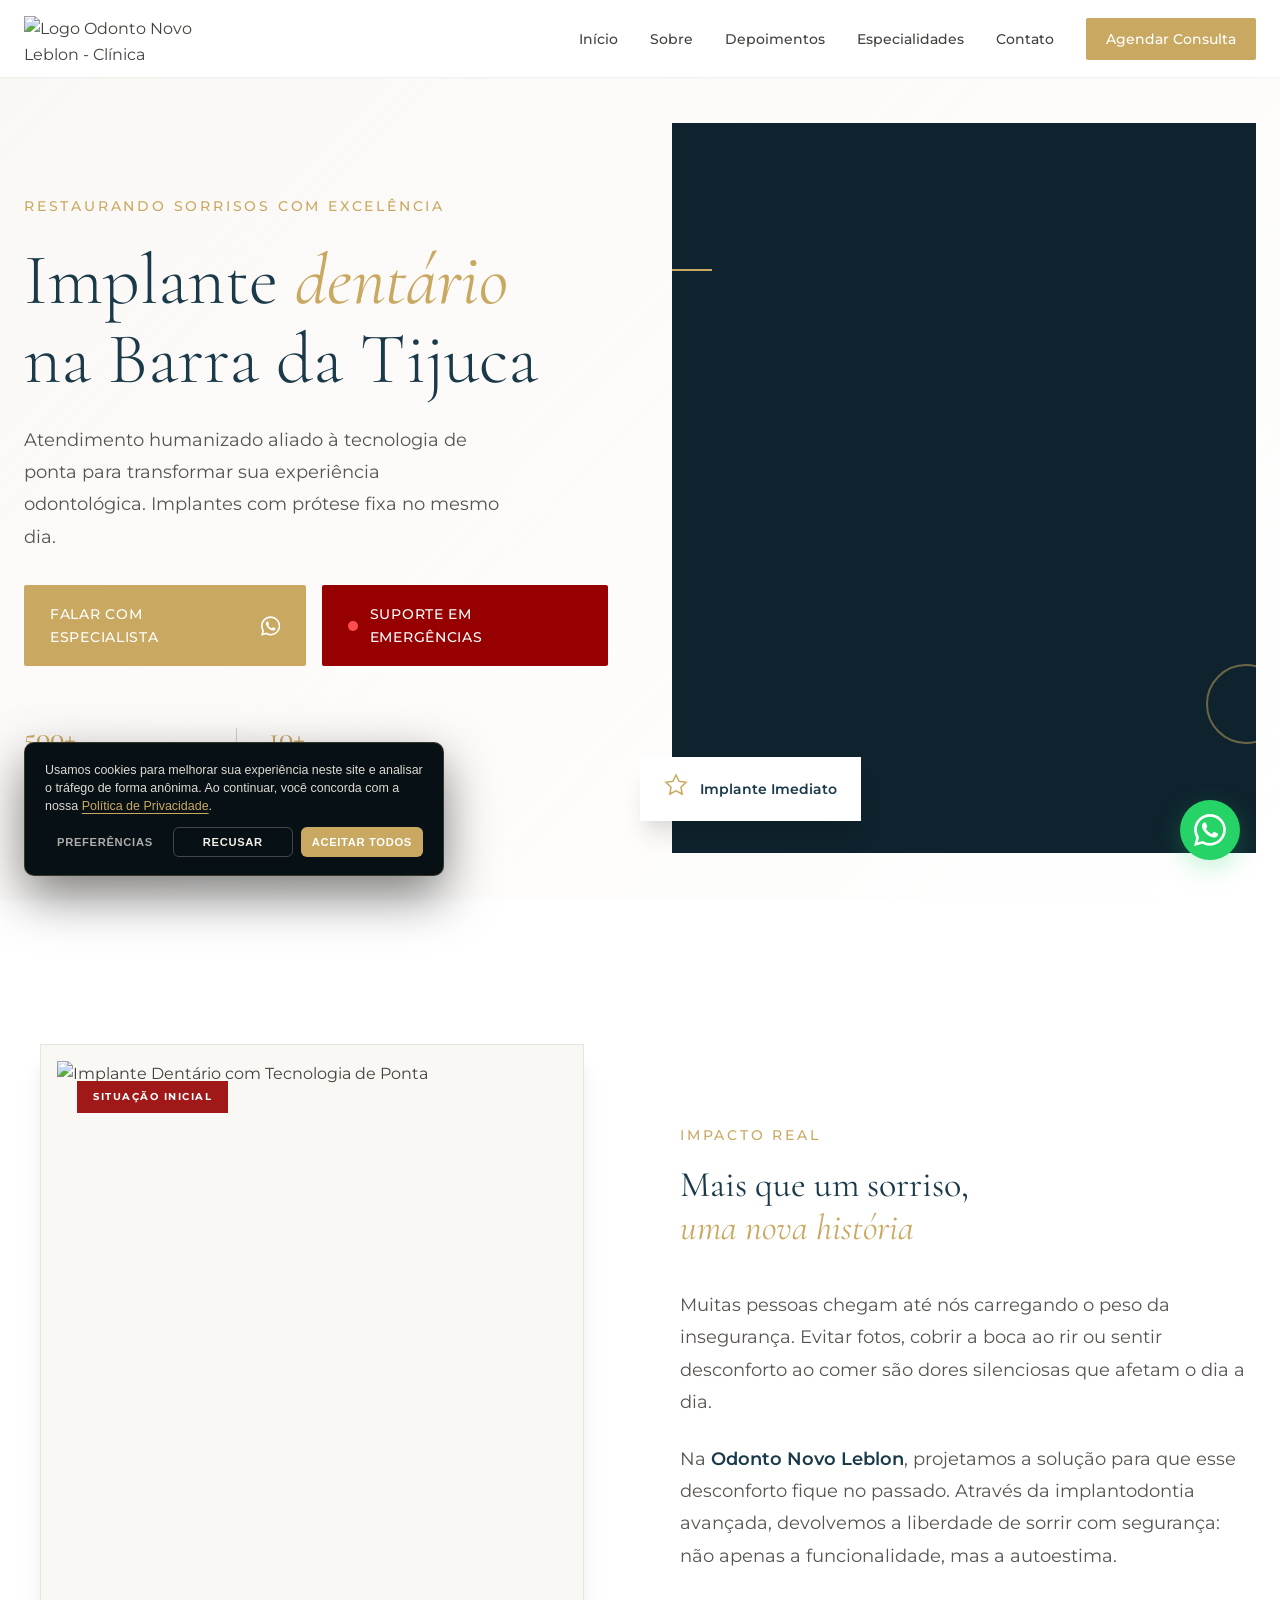
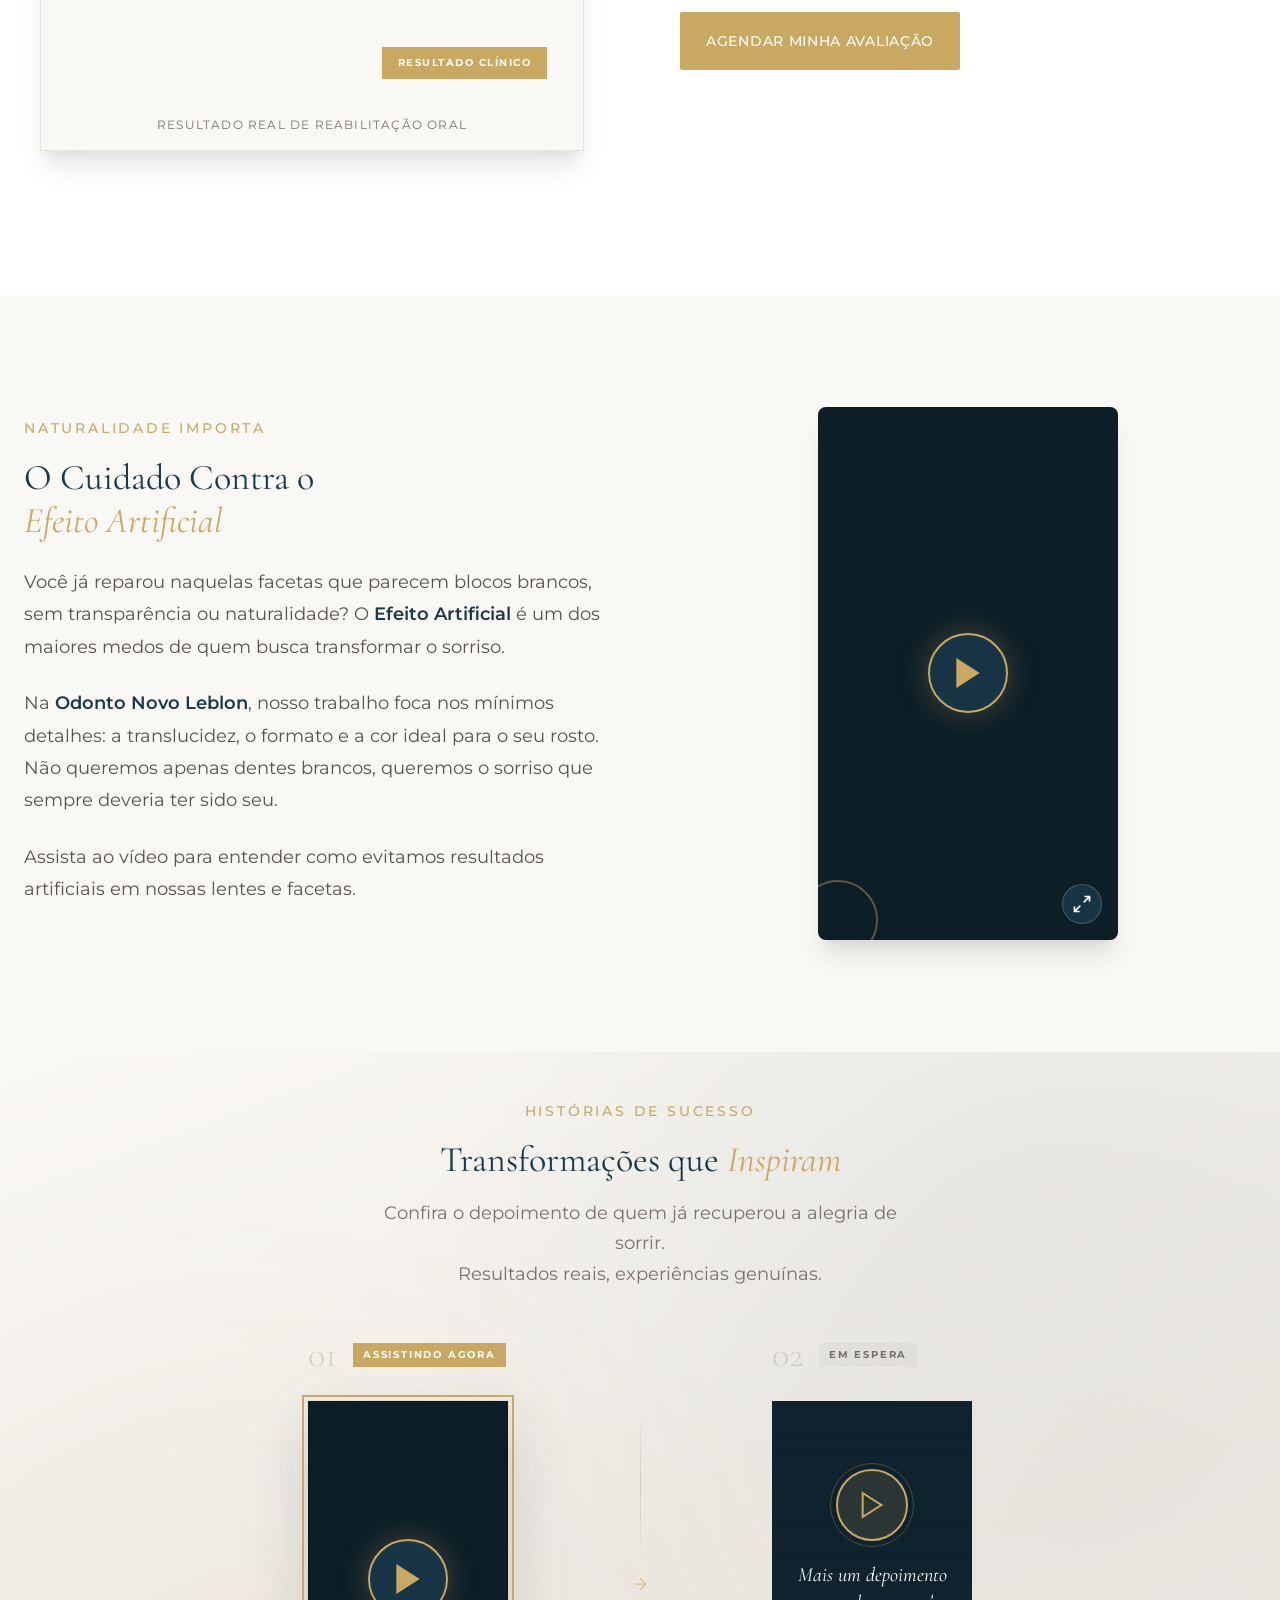
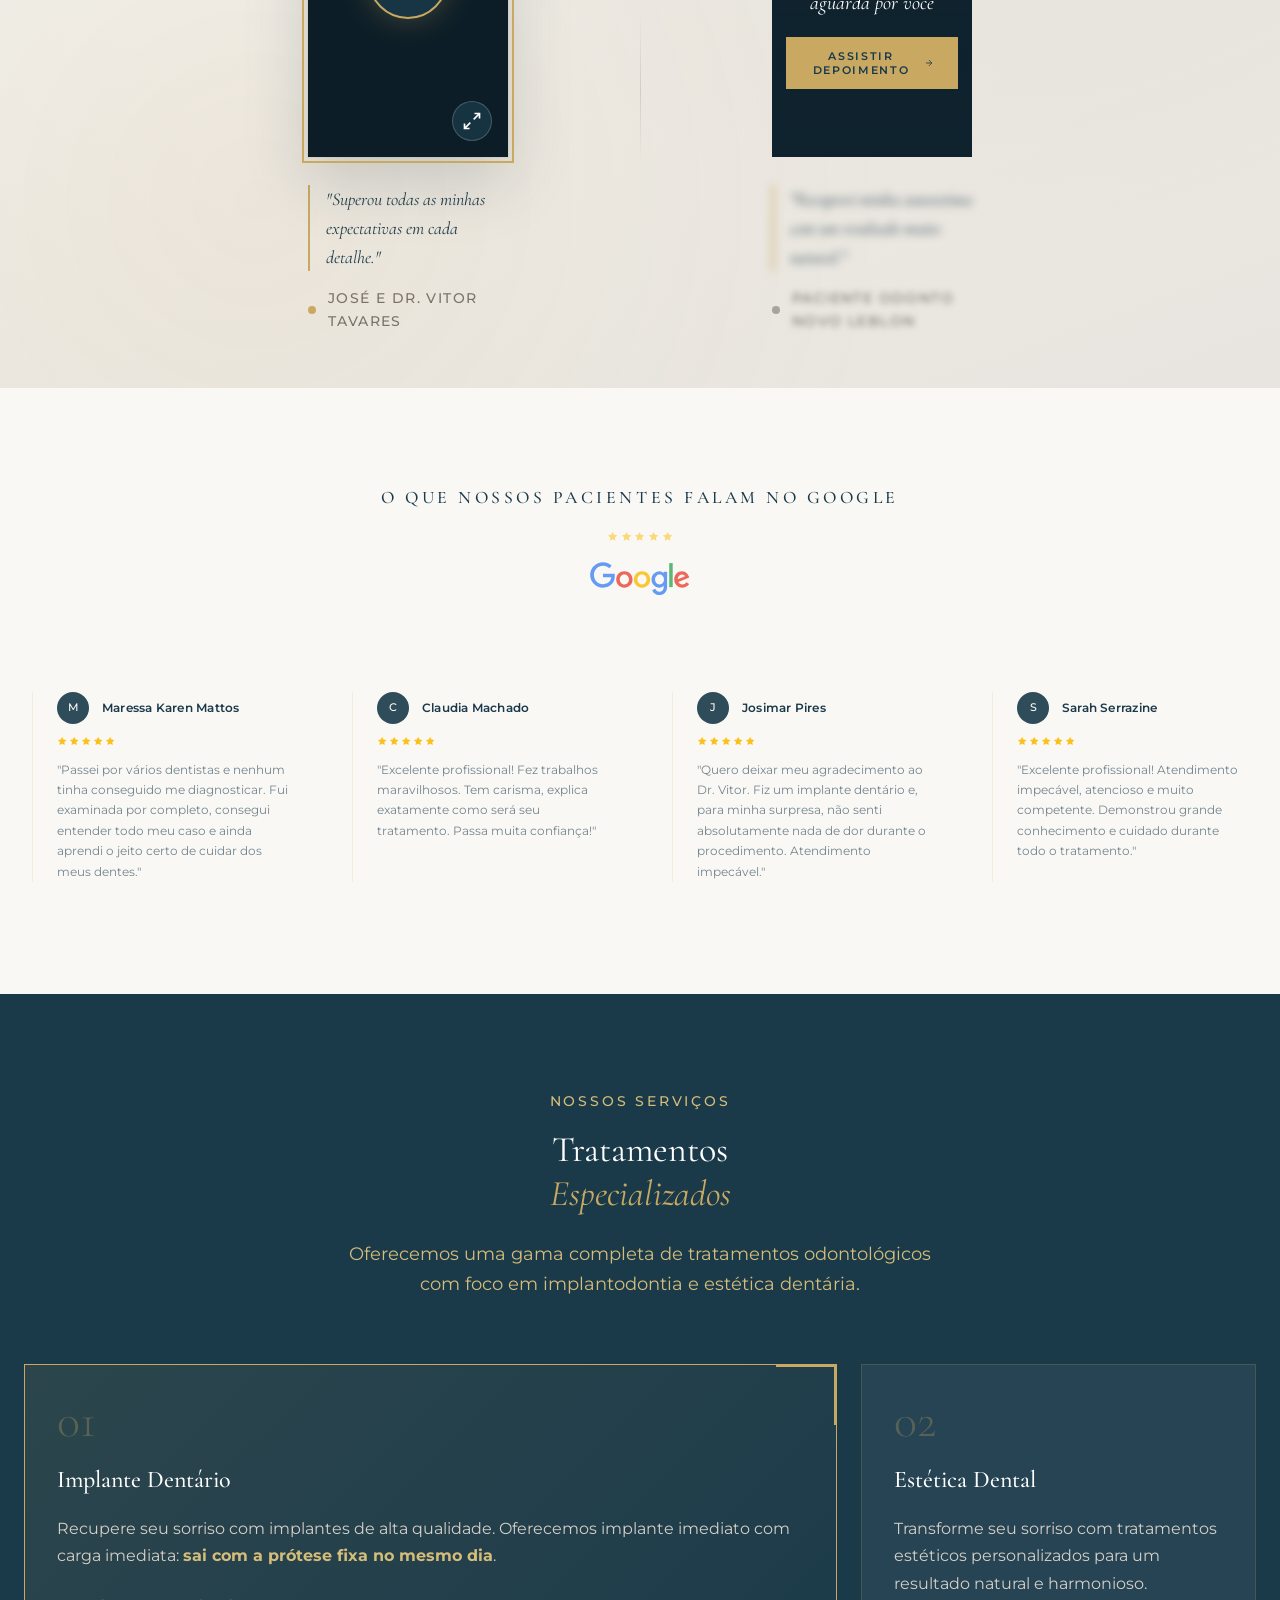
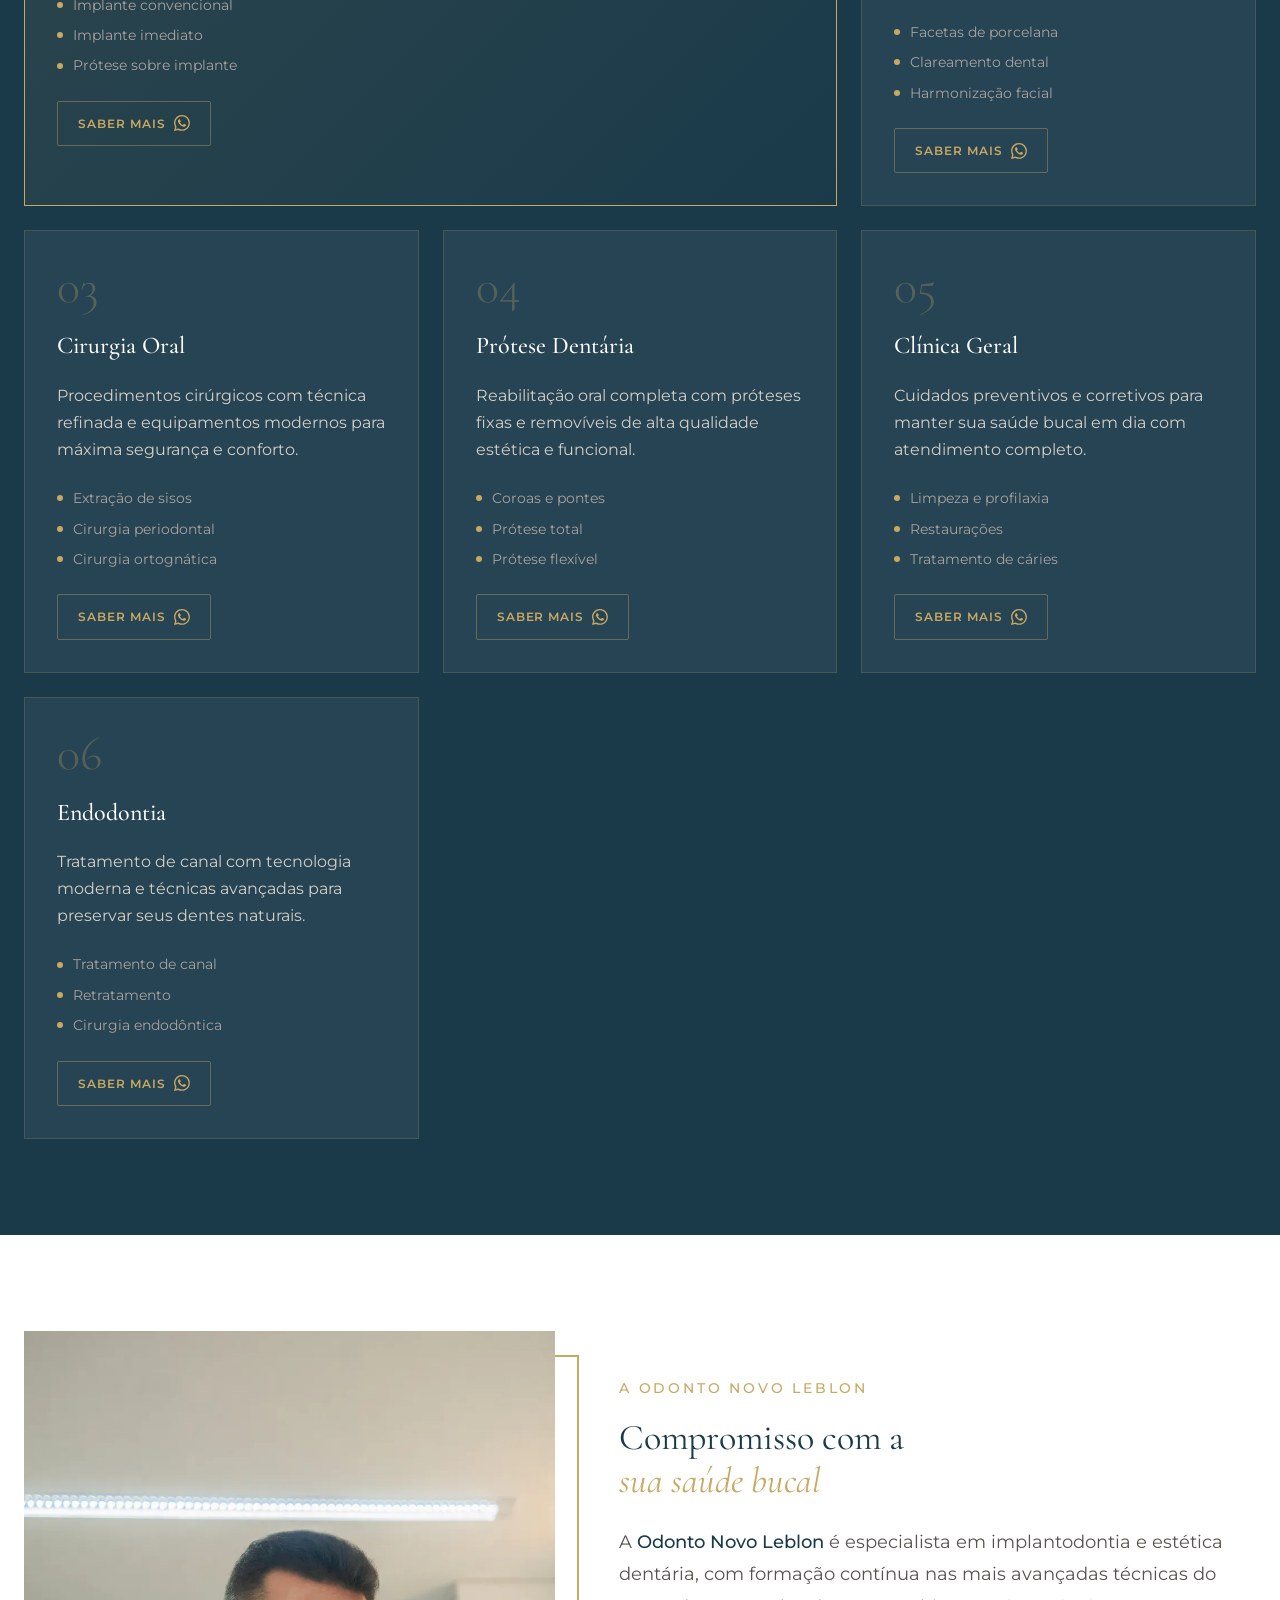
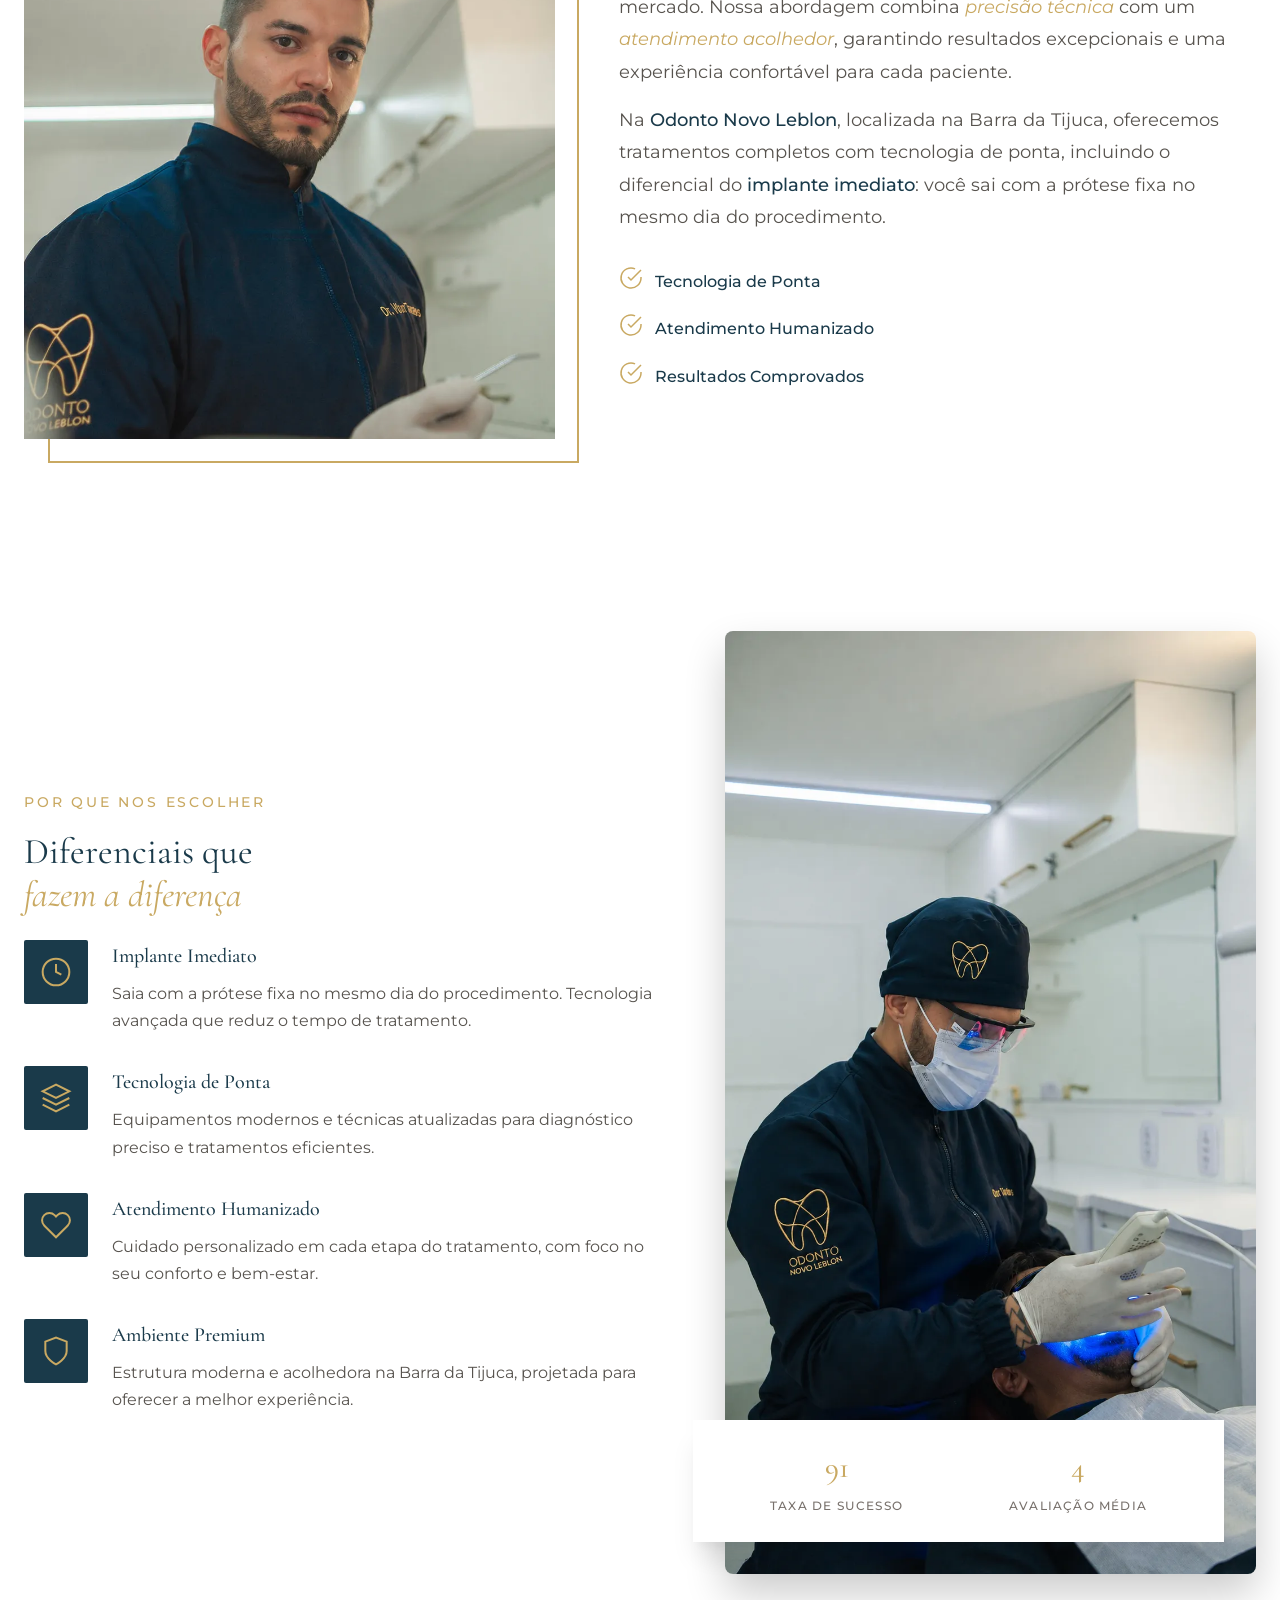
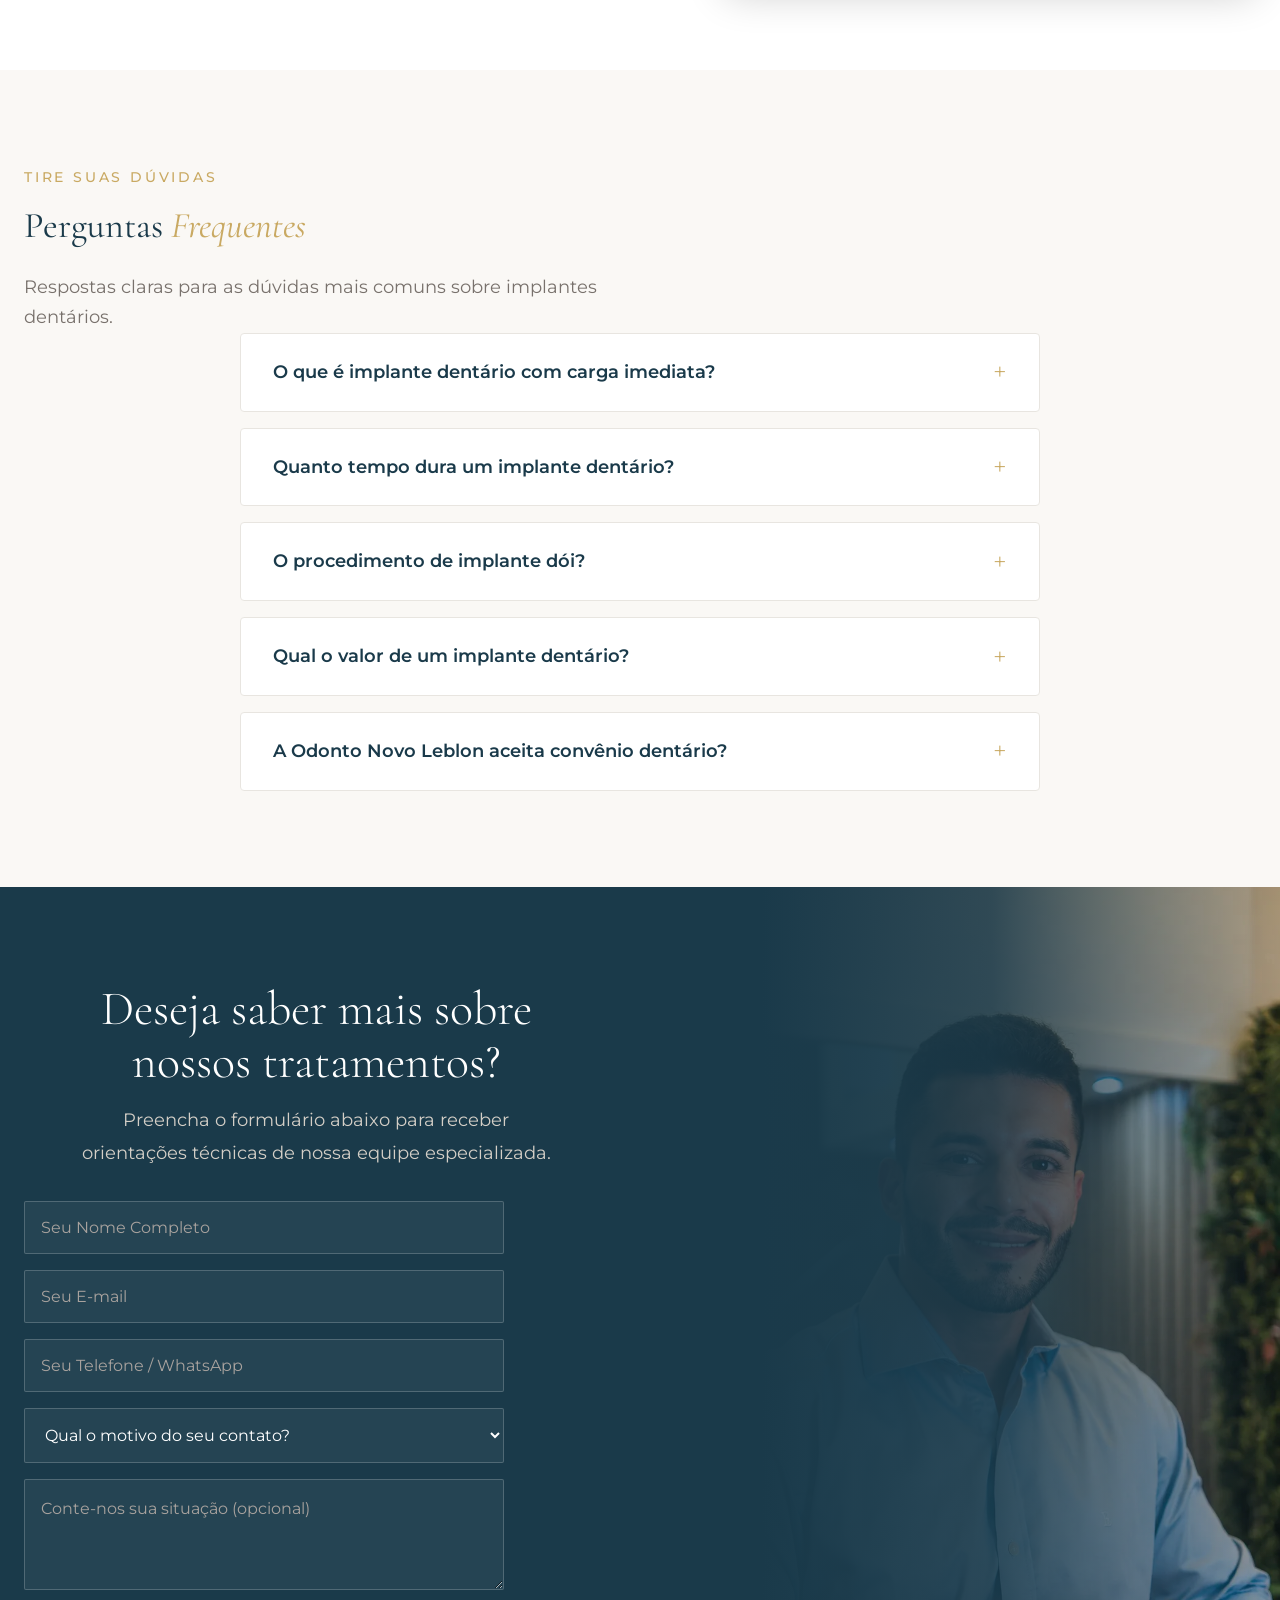
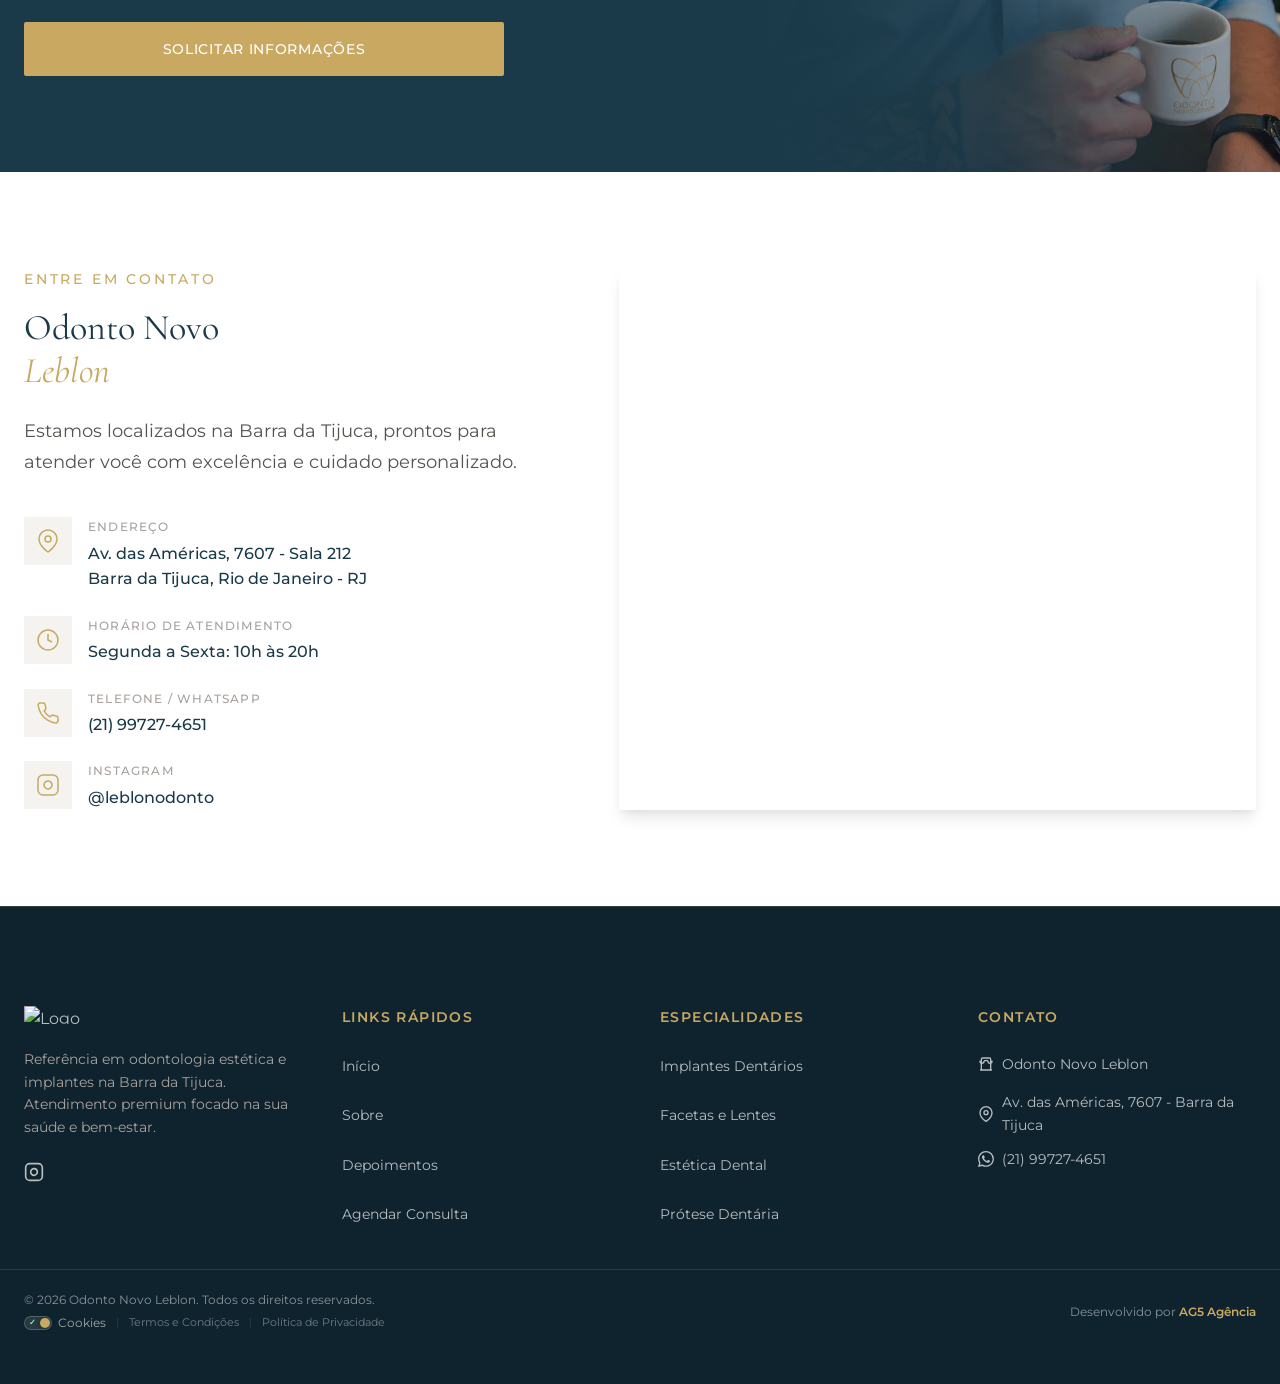
==== commit dffbddb6: "Migra cookie banner para skill AG5 v3.0.0 Remove titulo do banner (bug de layout) e botao duplicado " ====
--- a/index.html
+++ b/index.html
@@ -1467,18 +1467,15 @@
     <div id="ck-banner" class="ck-banner" role="dialog" aria-modal="true" aria-label="Aviso de cookies" aria-live="polite" aria-hidden="true">
         <div class="ck-banner__inner">
             <div class="ck-banner__content">
-                <h2 class="ck-banner__title">Valorizamos sua privacidade</h2>
                 <p class="ck-banner__text">
-                    Utilizamos cookies para aprimorar sua experiência de navegação, exibir conteúdo
-                    personalizado e analisar nosso tráfego. Ao clicar em <strong>"Aceitar todos"</strong>,
-                    você concorda com nosso uso de cookies conforme nossa
+                    Usamos cookies para melhorar sua experiência neste site e analisar o tráfego de forma anônima. Ao continuar, você concorda com a nossa
                     <a href="politica-de-privacidade.html" class="ck-banner__link">Política de Privacidade</a>.
                 </p>
             </div>
             <div class="ck-banner__actions">
-                <button id="ck-customize" class="ck-btn ck-btn--ghost">Personalizar</button>
-                <button id="ck-reject" class="ck-btn ck-btn--outline">Rejeitar</button>
-                <button id="ck-accept-all" class="ck-btn ck-btn--primary">Aceitar todos</button>
+                <button id="ck-customize" class="ck-btn ck-btn--ghost">Preferências</button>
+                <button id="ck-reject" class="ck-btn ck-btn--outline">Recusar</button>
+                <button id="ck-accept-all" class="ck-btn ck-btn--primary">Aceitar Todos</button>
             </div>
         </div>
     </div>
@@ -1559,9 +1556,8 @@
                 </div>
             </div>
             <div class="ck-modal__footer">
-                <button id="ck-modal-reject" class="ck-btn ck-btn--outline">Rejeitar</button>
                 <button id="ck-modal-save" class="ck-btn ck-btn--ghost">Salvar Preferências</button>
-                <button id="ck-modal-accept-all" class="ck-btn ck-btn--primary">Aceitar todos</button>
+                <button id="ck-modal-accept-all" class="ck-btn ck-btn--primary">Aceitar Todos</button>
             </div>
         </div>
     </div>
--- a/cookie-banner.css
+++ b/cookie-banner.css
@@ -1,74 +1,46 @@
-/* ==========================================================
-   COOKIE BANNER UNIVERSAL — Skill Profissional (Versão AG5)
-   Versão: 2.1.0
-   Compatível com: Qualquer site HTML/CSS/JS
-   Sem dependências externas
-   ========================================================== */
-
 :root {
-    /* ── Cores principais (Sutis e Integradas) ── */
-    --ck-bg: #1a1a1a;
-    /* Fundo neutro e discreto */
-    --ck-accent: #C9A962;
-    /* Dourado oficial AG5 (padrão) */
-    --ck-accent-dark: #A88B42;
-    /* Tom de dourado mais fechado para hover */
-    --ck-accent-rgb: 201, 169, 98;
-    /* RGB correspondente ao #D9B76A */
-
-    /* ── Texto ── */
-    --ck-text-primary: rgba(255, 255, 255, 0.95);
-    --ck-text-muted: rgba(255, 255, 255, 0.8);
-    /* Contraste aumentado para melhor legibilidade */
-    --ck-text-link: var(--ck-accent);
-
-    /* ── Modal (fundo claro) ── */
-    --ck-modal-bg: #ffffff;
-    --ck-modal-footer-bg: #f8f9fa;
-    --ck-modal-border: rgba(0, 0, 0, 0.1);
-    --ck-modal-text: #1a1a1a;
-    --ck-modal-text-muted: #4a4a4a;
-    /* Escurecido para melhor leitura */
-    --ck-modal-category-name: #111111;
-
-    /* ── Toggle ── */
-    --ck-toggle-off: #d0d5db;
-    --ck-toggle-on: var(--ck-accent);
-
-    /* ── Layout ── */
-    --ck-radius: 12px;
-    --ck-radius-sm: 5px;
-    --ck-max-width: 1280px;
-    --ck-modal-max-width: 520px;
-
-    /* ── Animação ── */
-    --ck-transition: 280ms cubic-bezier(0.4, 0, 0.2, 1);
-    --ck-ease-out: cubic-bezier(0.16, 1, 0.3, 1);
-
-    /* ── Z-index ── */
-    --ck-z-banner: 9000;
-    --ck-z-overlay: 9050;
-    --ck-z-modal: 9100;
-    --ck-z-float: 8999;
+    /* ── Variáveis Customizáveis do Projeto (Flexíveis) ── */
+    --ck-bg: #071015;                    /* Fundo escuro (Navy ou tom principal escuro do projeto) */
+    --ck-accent: #c9a962;                /* Tom de destaque (Champagne/Dourado/Primary) */
+    --ck-accent-dark: #a88b42;           /* Tom de destaque hover */
+    --ck-accent-rgb: 201, 169, 98;       /* RGB para transparências */
+    --ck-text-light: #f6f1e8;            /* Texto claro principal */
+
+    /* ── Configurações de Layout (Compacto Sandra Back) ── */
+    --ck-radius: 10px;
+    --ck-radius-modal: 12px;
+    --ck-radius-btn: 6px;
+    --ck-banner-max-width: 420px;       /* Largura ultra-compacta */
+    --ck-modal-max-width: 440px;
+
+    /* ── Transições e Z-index ── */
+    --ck-transition: 300ms cubic-bezier(0.2, 0.7, 0.2, 1);
+    --ck-z-banner: 9500;
+    --ck-z-overlay: 9998;
+    --ck-z-modal: 9999;
 }
 
 /* ============================================================
-   BANNER DE ACEITE
+   BANNER DE ACEITE (COMPACTO & ELEGANTE)
    ============================================================ */
 .ck-banner {
     position: fixed;
-    bottom: 0;
-    left: 0;
-    right: 0;
+    bottom: 24px;
+    left: 24px;
+    width: calc(100% - 48px);
+    max-width: var(--ck-banner-max-width);
     z-index: var(--ck-z-banner);
     background: var(--ck-bg);
-    border-top: 1px solid rgba(var(--ck-accent-rgb), 0.12);
-    box-shadow: 0 -4px 24px rgba(0, 0, 0, 0.22);
-    transform: translateY(100%);
-    transition: transform 0.42s var(--ck-ease-out);
-    font-family: -apple-system, BlinkMacSystemFont, 'Segoe UI', 'Inter', sans-serif;
-    backdrop-filter: blur(10px);
-    -webkit-backdrop-filter: blur(10px);
+    color: var(--ck-text-light);
+    padding: 18px 20px;
+    border-radius: var(--ck-radius);
+    border: 1px solid rgba(var(--ck-accent-rgb), 0.25);
+    box-shadow: 0 20px 50px rgba(0, 0, 0, 0.5);
+    transform: translateY(140%);
+    transition: transform var(--ck-transition);
+    font-family: -apple-system, BlinkMacSystemFont, 'Segoe UI', Roboto, 'Inter', sans-serif;
+    backdrop-filter: blur(12px);
+    -webkit-backdrop-filter: blur(12px);
 }
 
 .ck-banner.ck-banner--visible {
@@ -76,55 +48,45 @@
 }
 
 .ck-banner.ck-banner--hidden {
-    transform: translateY(100%);
+    transform: translateY(140%);
     pointer-events: none;
 }
 
 .ck-banner__inner {
-    max-width: var(--ck-max-width);
-    margin: 0 auto;
-    padding: 10px 28px;
+    display: flex;
+    flex-direction: column;
+    gap: 12px;
+}
+
+.ck-banner__text {
+    font-size: 0.78rem;
+    line-height: 1.45;
+    color: rgba(246, 241, 232, 0.9);
+    margin: 0;
+    text-align: left;
+}
+
+.ck-banner__link {
+    color: var(--ck-accent);
+    text-decoration: underline;
+    text-underline-offset: 3px;
+    transition: color var(--ck-transition);
+}
+
+.ck-banner__actions {
     display: flex;
     align-items: center;
-    gap: 16px;
-}
-
-.ck-banner__content {
+    justify-content: space-between;
+    gap: 8px;
+    width: 100%;
+}
+
+.ck-banner__actions .ck-btn {
     flex: 1;
-    min-width: 0;
-}
-
-.ck-banner__title {
-    font-size: 0.85rem;
-    font-weight: 600;
-    color: var(--ck-accent);
-    margin-bottom: 2px;
-    line-height: 1.3;
-}
-
-.ck-banner__text {
-    font-size: 0.85rem;
-    color: var(--ck-text-muted);
-    line-height: 1.5;
-    margin: 0;
-}
-
-.ck-banner__link {
-    color: var(--ck-text-link);
-    text-decoration: underline;
-    text-underline-offset: 2px;
-    transition: color var(--ck-transition);
-}
-
-.ck-banner__link:hover {
-    color: var(--ck-accent);
-}
-
-.ck-banner__actions {
-    display: flex;
-    align-items: center;
-    gap: 6px;
-    flex-shrink: 0;
+    white-space: nowrap;
+    padding: 8px 10px;
+    font-size: 0.7rem;
+    text-align: center;
 }
 
 /* ============================================================
@@ -134,25 +96,21 @@
     display: inline-flex;
     align-items: center;
     justify-content: center;
-    padding: 0.38rem 0.9rem;
+    padding: 9px 16px;
     font-family: inherit;
-    font-size: 0.75rem;
-    font-weight: 500;
-    border-radius: var(--ck-radius-sm);
-    border: none;
+    font-size: 0.72rem;
+    font-weight: 600;
+    letter-spacing: 0.06em;
+    text-transform: uppercase;
+    border-radius: var(--ck-radius-btn);
+    border: 1px solid transparent;
     cursor: pointer;
     transition: all var(--ck-transition);
-    white-space: nowrap;
-    line-height: 1;
-    min-height: 30px;
-    letter-spacing: 0.1px;
-}
-
-/* Primário — Accent */
+}
+
 .ck-btn--primary {
     background: var(--ck-accent);
-    color: #fff;
-    font-weight: 600;
+    color: #ffffff;
 }
 
 .ck-btn--primary:hover {
@@ -160,167 +118,194 @@
     transform: translateY(-1px);
 }
 
-/* Outline — Borda sutil */
 .ck-btn--outline {
     background: transparent;
-    border: 1px solid rgba(255, 255, 255, 0.12);
-    color: rgba(255, 255, 255, 0.38);
+    border-color: rgba(246, 241, 232, 0.25);
+    color: var(--ck-text-light);
 }
 
 .ck-btn--outline:hover {
-    border-color: rgba(255, 255, 255, 0.28);
-    color: rgba(255, 255, 255, 0.65);
-}
-
-/* Ghost — Link underline */
+    border-color: var(--ck-text-light);
+    background: rgba(255, 255, 255, 0.05);
+}
+
 .ck-btn--ghost {
     background: transparent;
-    color: rgba(255, 255, 255, 0.3);
-    border: none;
-    padding: 0.38rem 0.4rem;
-    text-decoration: underline;
-    text-underline-offset: 2px;
-    font-size: 0.72rem;
+    color: rgba(246, 241, 232, 0.7);
+    padding-left: 8px;
+    padding-right: 8px;
+}
+
+.ck-btn--ghost:hover {
+    color: var(--ck-text-light);
 }
 
 /* ============================================================
-   MODAL DE PERSONALIZAÇÃO
+   MODAL DE PREFERÊNCIAS (COMPACTO)
    ============================================================ */
 .ck-modal {
     position: fixed;
-    inset: 0;
+    top: 0;
+    left: 0;
+    width: 100vw;
+    height: 100vh;
     z-index: var(--ck-z-modal);
     display: flex;
     align-items: center;
     justify-content: center;
     padding: 20px;
-    font-family: -apple-system, BlinkMacSystemFont, 'Segoe UI', 'Inter', sans-serif;
+    opacity: 0;
     pointer-events: none;
-    opacity: 0;
     transition: opacity var(--ck-transition);
+    font-family: -apple-system, BlinkMacSystemFont, 'Segoe UI', Roboto, 'Inter', sans-serif;
 }
 
 .ck-modal.ck-modal--visible {
-    pointer-events: all;
     opacity: 1;
+    pointer-events: auto;
 }
 
 .ck-modal__overlay {
     position: fixed;
-    inset: 0;
-    background: rgba(0, 0, 0, 0.55);
+    top: 0;
+    left: 0;
+    width: 100%;
+    height: 100%;
+    background: rgba(0, 0, 0, 0.65);
+    backdrop-filter: blur(4px);
+    -webkit-backdrop-filter: blur(4px);
     z-index: var(--ck-z-overlay);
-    cursor: pointer;
 }
 
 .ck-modal__box {
     position: relative;
-    z-index: calc(var(--ck-z-modal) + 10);
-    background: var(--ck-modal-bg);
-    border-radius: var(--ck-radius);
-    box-shadow: 0 24px 64px rgba(0, 0, 0, 0.22);
+    z-index: var(--ck-z-modal);
     width: 100%;
     max-width: var(--ck-modal-max-width);
     max-height: 88vh;
+    background: #ffffff;
+    border-radius: var(--ck-radius-modal);
+    box-shadow: 0 25px 60px rgba(0, 0, 0, 0.4);
     display: flex;
     flex-direction: column;
     overflow: hidden;
-    transform: translateY(14px) scale(0.98);
+    transform: scale(0.95);
     transition: transform var(--ck-transition);
-    border-top: 2px solid var(--ck-accent);
 }
 
 .ck-modal.ck-modal--visible .ck-modal__box {
-    transform: translateY(0) scale(1);
+    transform: scale(1);
 }
 
 .ck-modal__header {
+    background: var(--ck-bg);
+    color: var(--ck-text-light);
+    padding: 18px 20px;
     display: flex;
     align-items: center;
     justify-content: space-between;
-    gap: 12px;
-    padding: 14px 18px 11px;
-    border-bottom: 1px solid var(--ck-modal-border);
-    background: var(--ck-bg);
+    border-bottom: 1px solid rgba(255, 255, 255, 0.08);
 }
 
 .ck-modal__title {
-    font-size: 0.88rem;
+    font-size: 0.95rem;
     font-weight: 600;
-    color: var(--ck-accent);
     margin: 0;
+    color: var(--ck-text-light);
     line-height: 1.3;
 }
 
 .ck-modal__close {
-    display: flex;
-    align-items: center;
-    justify-content: center;
-    width: 26px;
-    height: 26px;
-    border-radius: 50%;
-    background: rgba(255, 255, 255, 0.08);
-    color: rgba(255, 255, 255, 0.55);
+    background: transparent;
     border: none;
+    color: rgba(255, 255, 255, 0.6);
+    font-size: 1.4rem;
     cursor: pointer;
-    flex-shrink: 0;
-    transition: all var(--transition-fast);
+    line-height: 1;
+    padding: 0 4px;
+    transition: color var(--ck-transition);
+}
+
+.ck-modal__close:hover {
+    color: var(--ck-text-light);
 }
 
 .ck-modal__body {
+    padding: 20px;
+    overflow-y: auto;
+    display: flex;
+    flex-direction: column;
+    gap: 16px;
+    background: #fafafa;
+}
+
+.ck-modal__intro {
+    font-size: 0.8rem;
+    line-height: 1.5;
+    color: #555555;
+    margin: 0 0 6px 0;
+}
+
+/* Categorias */
+.ck-category {
+    background: #ffffff;
+    border: 1px solid #e8e8e8;
+    border-radius: 8px;
+    padding: 14px;
+}
+
+.ck-category__header {
+    display: flex;
+    align-items: flex-start;
+    justify-content: space-between;
+    gap: 14px;
+}
+
+.ck-category__info {
     flex: 1;
-    overflow-y: auto;
-    padding: 14px 18px;
-}
-
-.ck-modal__intro {
-    font-size: 0.9rem;
-    color: var(--ck-modal-text-muted);
-    line-height: 1.6;
-    margin-bottom: 12px;
-    padding-bottom: 10px;
-    border-bottom: 1px solid var(--ck-modal-border);
-}
-
-.ck-category__header {
-    display: flex;
-    align-items: center;
-    justify-content: space-between;
-    gap: 12px;
-    padding: 9px 0;
 }
 
 .ck-category__name {
-    font-size: 0.8rem;
+    font-size: 0.85rem;
+    font-weight: 700;
+    color: #111111;
+    margin: 0 0 4px 0;
+}
+
+.ck-category__desc {
+    font-size: 0.75rem;
+    line-height: 1.4;
+    color: #666666;
+    margin: 0;
+}
+
+.ck-category__badge {
+    font-size: 0.68rem;
     font-weight: 600;
-    color: var(--ck-modal-category-name);
-    margin-bottom: 1px;
-}
-
-.ck-category__desc {
-    font-size: 0.85rem;
-    color: #555;
-    line-height: 1.5;
-    margin: 0;
-}
-
-.ck-category__badge {
-    display: inline-flex;
-    align-items: center;
-    padding: 2px 7px;
-    background: rgba(var(--ck-accent-rgb), 0.1);
-    color: var(--ck-accent-dark);
-    font-size: 0.65rem;
-    font-weight: 600;
-    border-radius: 20px;
-}
-
+    background: #f0f0f0;
+    color: #666666;
+    padding: 4px 8px;
+    border-radius: 4px;
+    white-space: nowrap;
+}
+
+/* Checkbox simples customizado */
+.ck-checkbox {
+    width: 18px;
+    height: 18px;
+    accent-color: var(--ck-accent);
+    cursor: pointer;
+    margin-top: 2px;
+}
+
+/* Toggle switch (usado no modal de preferências quando o HTML usa .ck-toggle) */
 .ck-toggle {
     position: relative;
     display: inline-block;
     width: 34px;
     height: 19px;
     cursor: pointer;
+    flex-shrink: 0;
 }
 
 .ck-toggle input {
@@ -332,7 +317,7 @@
 .ck-toggle__slider {
     position: absolute;
     inset: 0;
-    background: var(--ck-toggle-off);
+    background: #d0d5db;
     border-radius: 20px;
     transition: background var(--ck-transition);
 }
@@ -349,22 +334,31 @@
     transition: transform var(--ck-transition);
 }
 
-.ck-toggle input:checked+.ck-toggle__slider {
-    background: var(--ck-toggle-on);
-}
-
-.ck-toggle input:checked+.ck-toggle__slider::before {
+.ck-toggle input:checked + .ck-toggle__slider {
+    background: var(--ck-accent);
+}
+
+.ck-toggle input:checked + .ck-toggle__slider::before {
     transform: translateX(15px);
 }
 
+/* Footer do Modal */
 .ck-modal__footer {
+    padding: 14px 20px;
+    background: #ffffff;
+    border-top: 1px solid #eeeeee;
     display: flex;
     align-items: center;
     justify-content: flex-end;
-    gap: 7px;
-    padding: 10px 18px;
-    border-top: 1px solid var(--ck-modal-border);
-    background: var(--ck-modal-footer-bg);
+    gap: 10px;
+}
+
+.ck-modal__footer .ck-btn--ghost {
+    color: #666666;
+}
+
+.ck-modal__footer .ck-btn--ghost:hover {
+    color: #111111;
 }
 
 /* ============================================================
@@ -372,59 +366,59 @@
    ============================================================ */
 .ck-toast {
     position: fixed;
-    bottom: 20px;
-    left: 50%;
-    transform: translateX(-50%) translateY(16px);
+    bottom: 24px;
+    right: 24px;
+    z-index: 10000;
     background: var(--ck-bg);
-    color: var(--ck-accent);
+    color: var(--ck-text-light);
+    border: 1px solid rgba(var(--ck-accent-rgb), 0.3);
+    padding: 12px 20px;
+    border-radius: 8px;
     font-size: 0.82rem;
-    font-weight: 600;
-    padding: 8px 18px;
-    border-radius: var(--ck-radius-sm);
-    border: 1px solid rgba(var(--ck-accent-rgb), 0.28);
-    box-shadow: 0 8px 24px rgba(0, 0, 0, 0.25);
-    z-index: 9999;
+    font-weight: 500;
+    box-shadow: 0 10px 30px rgba(0, 0, 0, 0.3);
+    transform: translateY(100px);
     opacity: 0;
-    transition: all 300ms ease;
-    white-space: nowrap;
+    transition: all var(--ck-transition);
+    font-family: -apple-system, BlinkMacSystemFont, 'Segoe UI', Roboto, 'Inter', sans-serif;
 }
 
 .ck-toast.ck-toast--visible {
+    transform: translateY(0);
     opacity: 1;
-    transform: translateX(-50%) translateY(0);
-}
-
-@media (max-width: 767px) {
-    .ck-banner__inner {
-        flex-direction: column;
-        align-items: flex-start;
-        padding: 10px 16px;
+}
+
+/* RESPONSIVO */
+@media (max-width: 580px) {
+    .ck-banner {
+        bottom: 12px;
+        left: 12px;
+        width: calc(100% - 24px);
+        padding: 14px 16px;
     }
 
     .ck-banner__actions {
-        width: 100%;
-        gap: 5px;
+        flex-direction: row !important;
+        gap: 6px;
     }
 
     .ck-banner__actions .ck-btn {
         flex: 1;
+        width: auto !important;
+        padding: 8px 4px;
+        font-size: 0.65rem;
     }
 
-    .ck-modal {
-        align-items: flex-end;
-        padding: 0;
-    }
-
-    .ck-modal__box {
-        max-width: 100%;
-        border-radius: var(--ck-radius) var(--ck-radius) 0 0;
-    }
-
     .ck-modal__footer {
-        flex-direction: column;
+        flex-direction: column-reverse;
     }
 
     .ck-modal__footer .ck-btn {
         width: 100%;
     }
-}+}
+
+/* Link de preferências de cookies no rodapé */
+#ck-prefs-link:hover {
+    opacity: 1 !important;
+}
